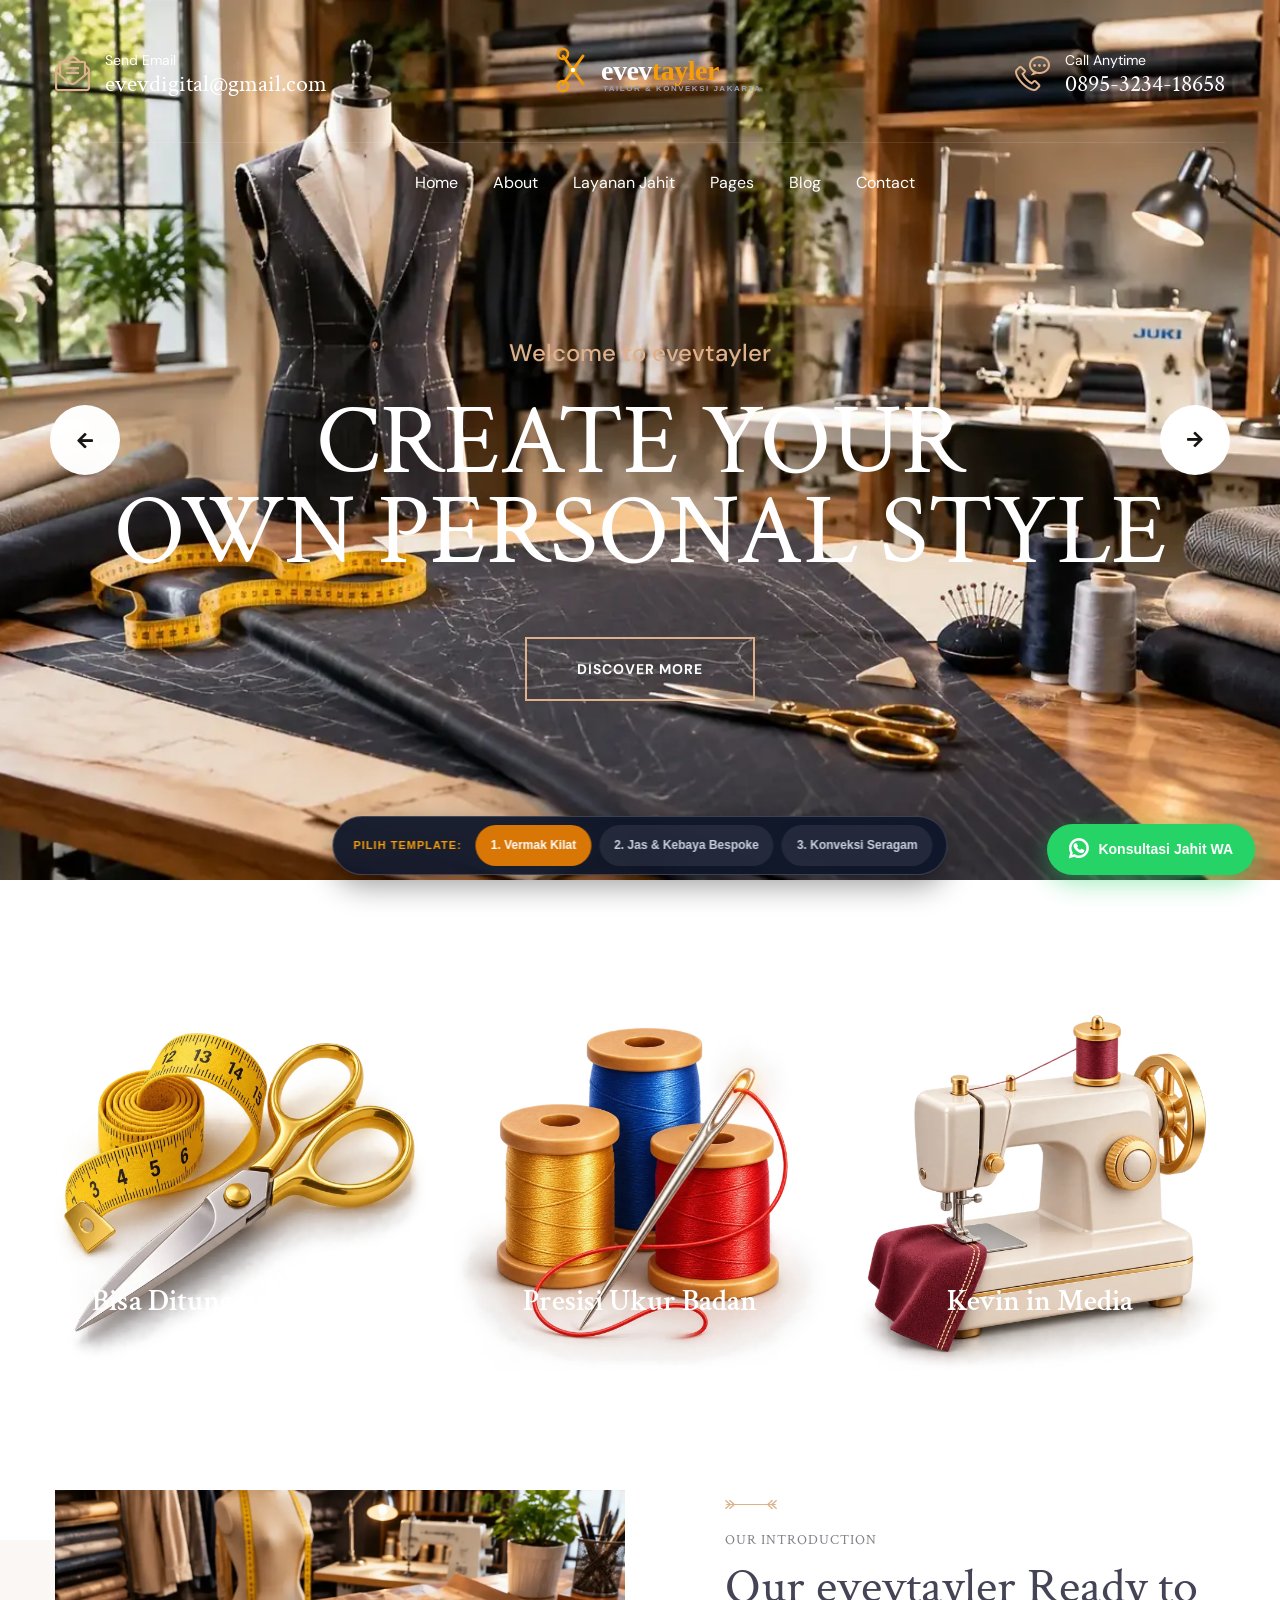
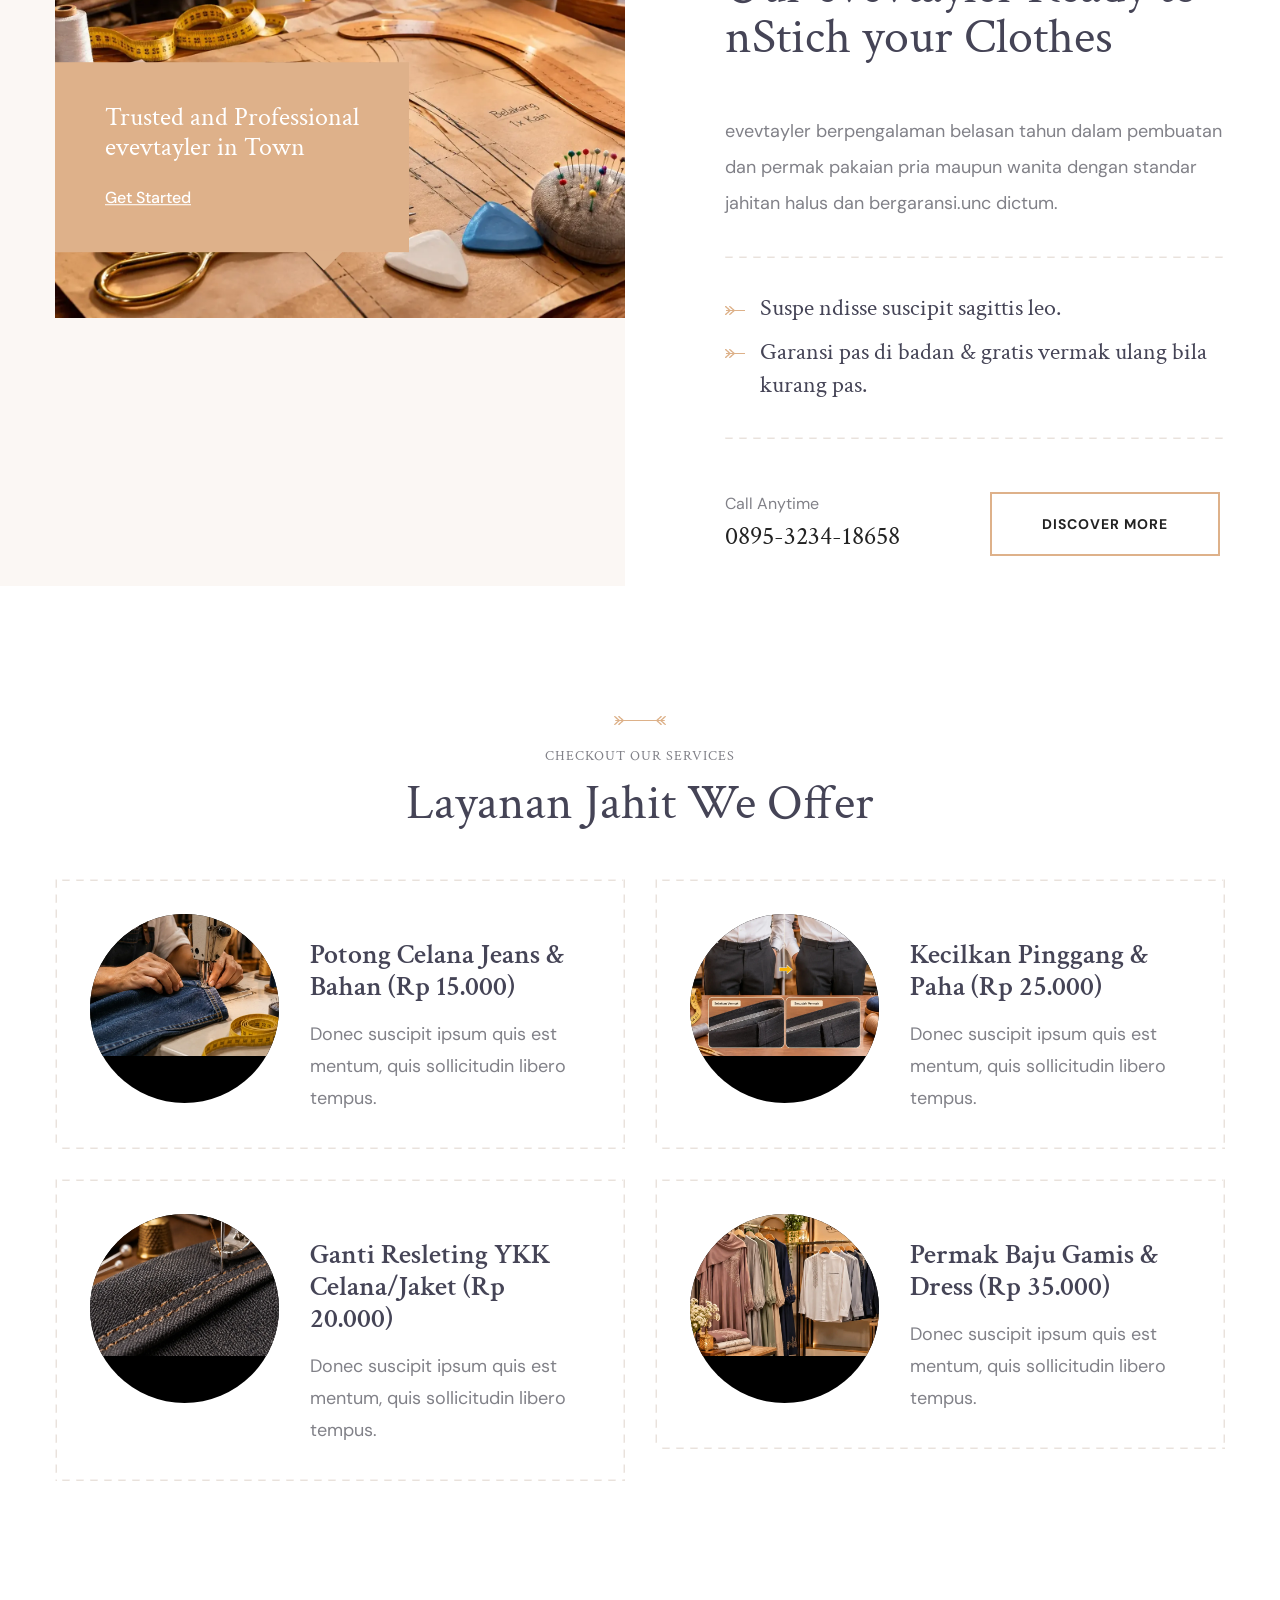
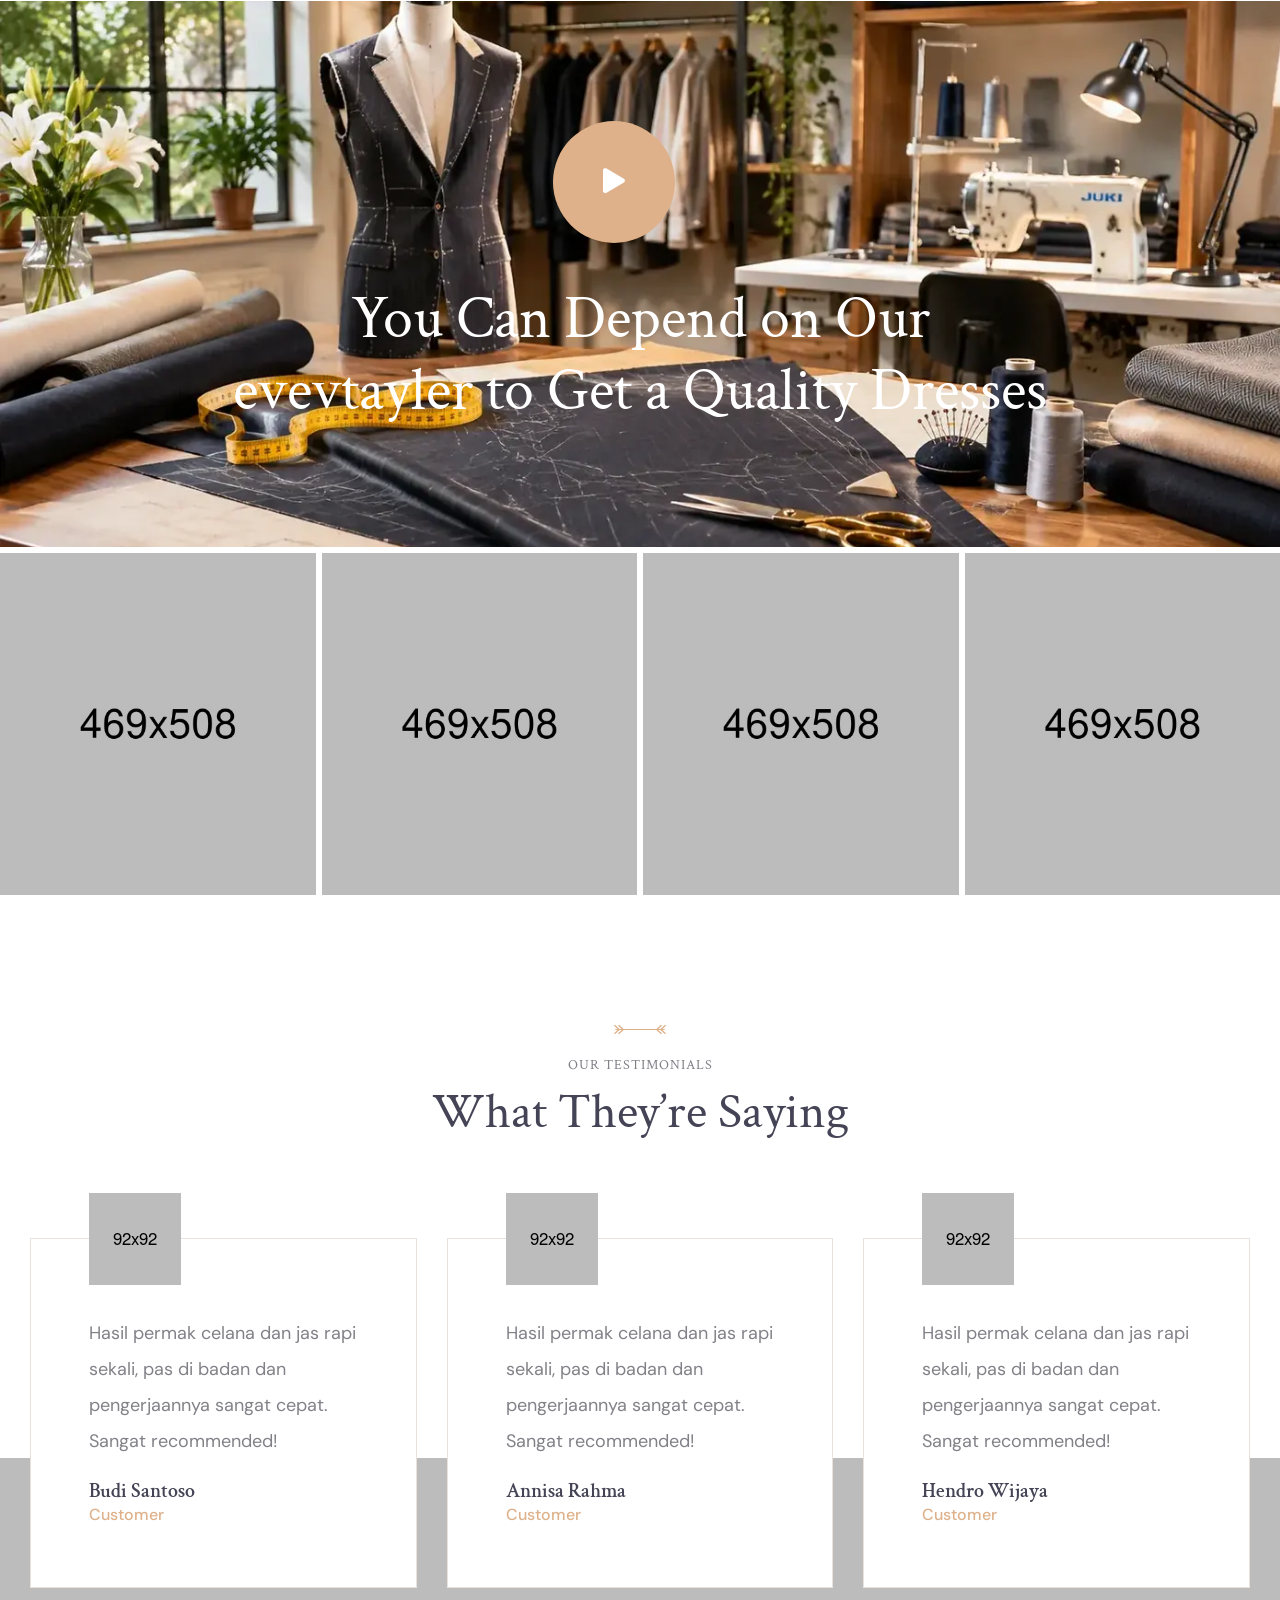
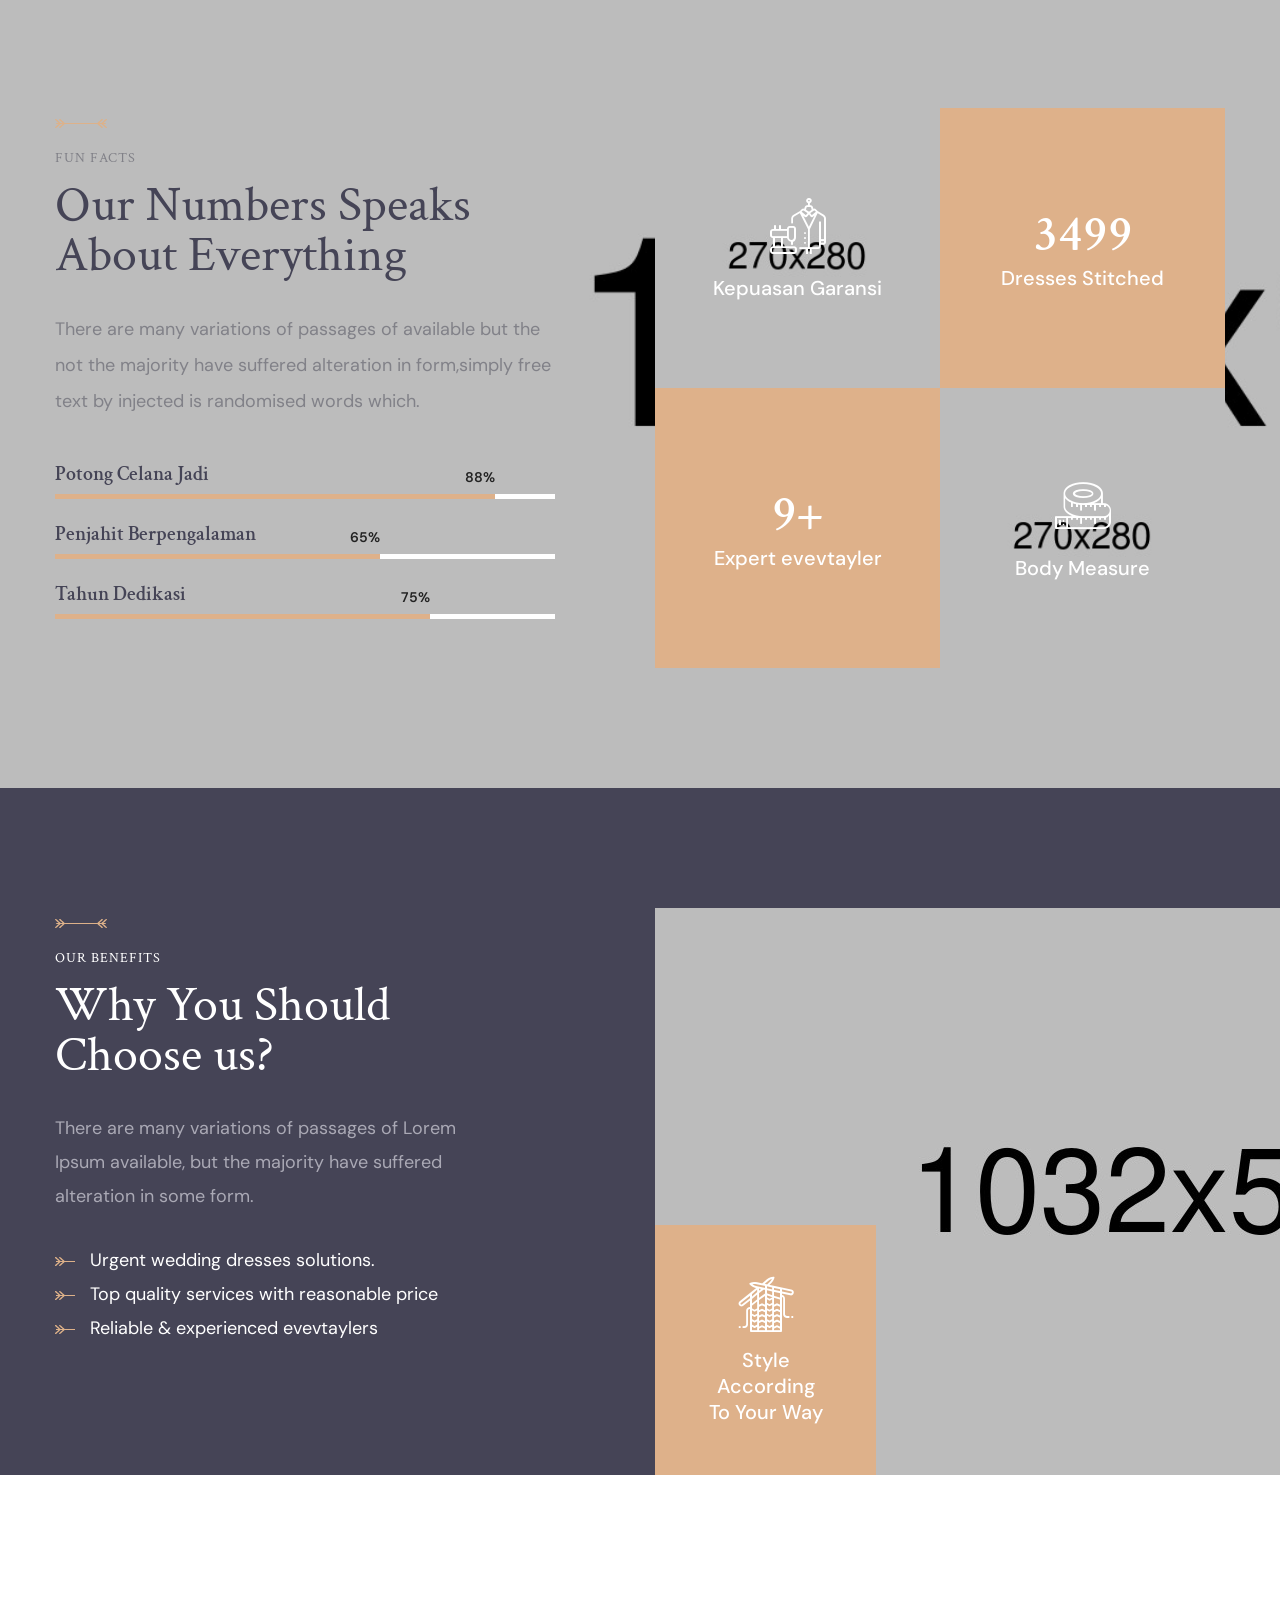
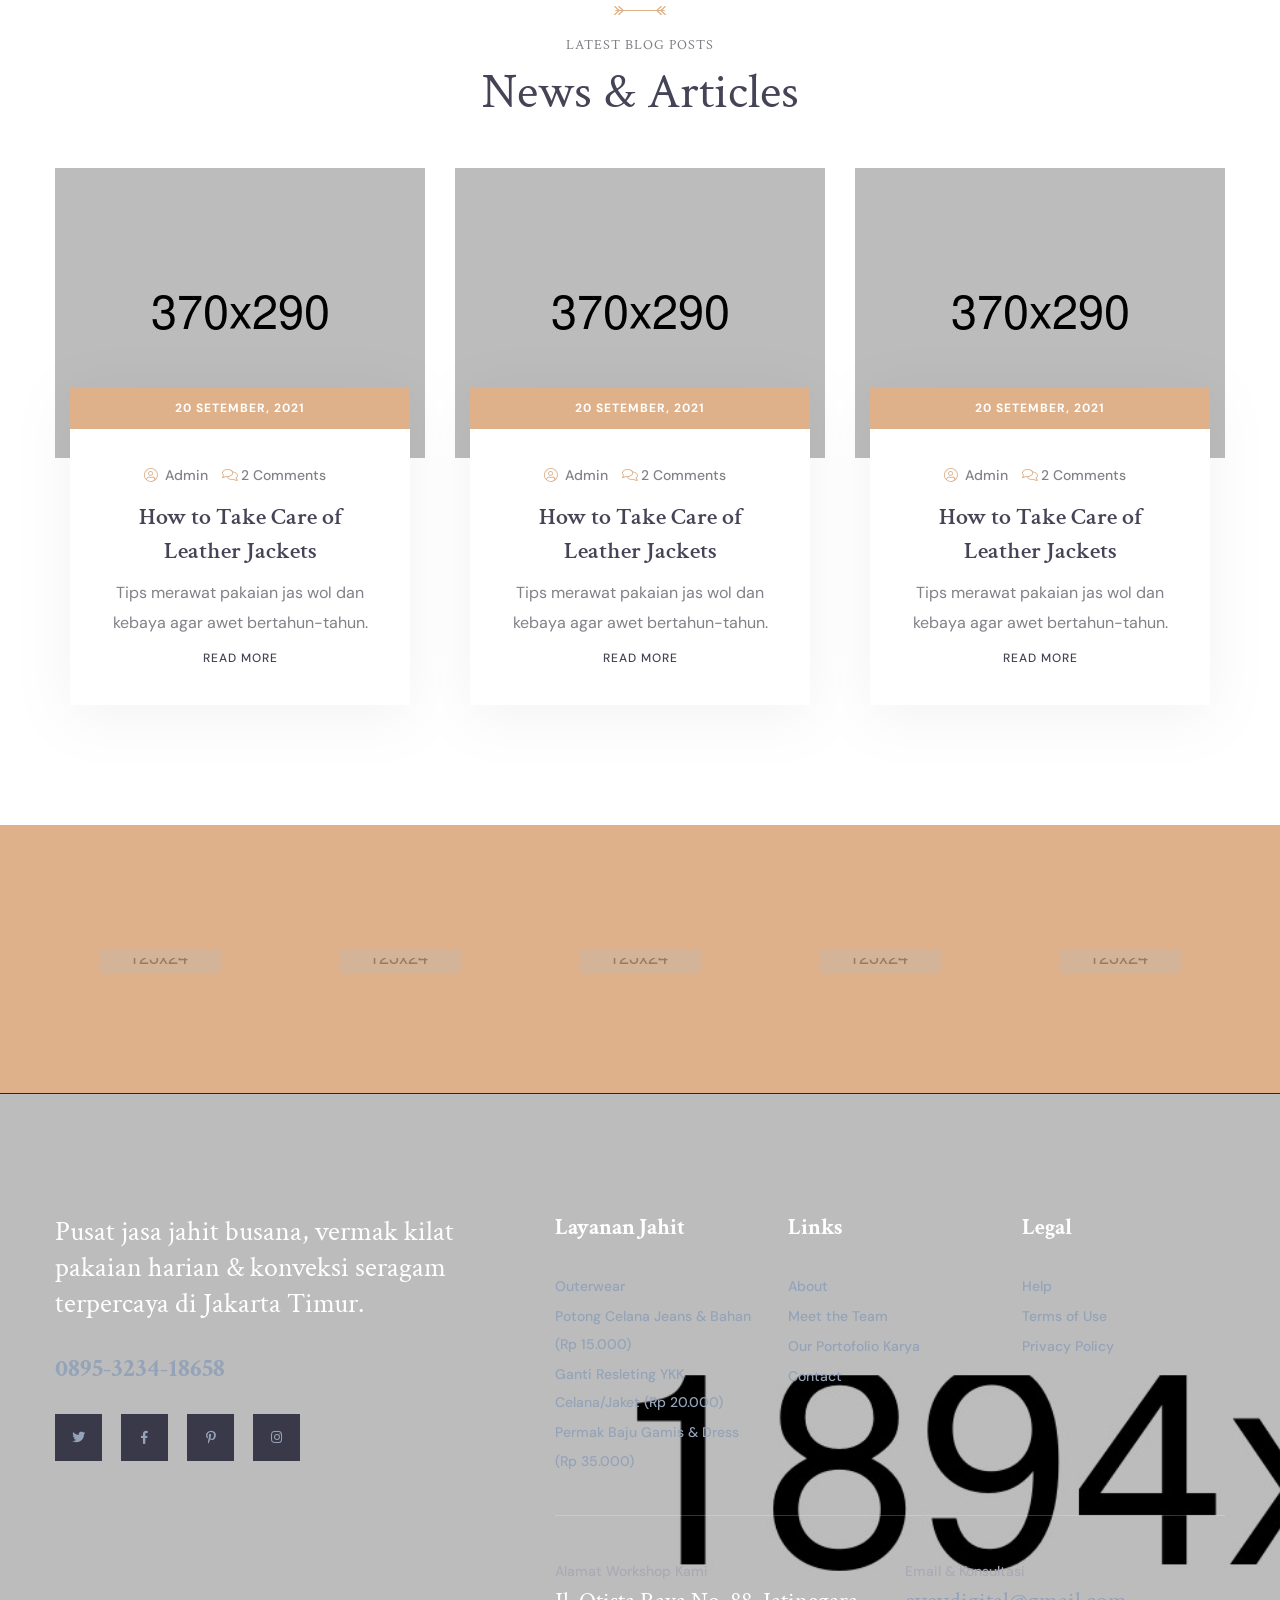
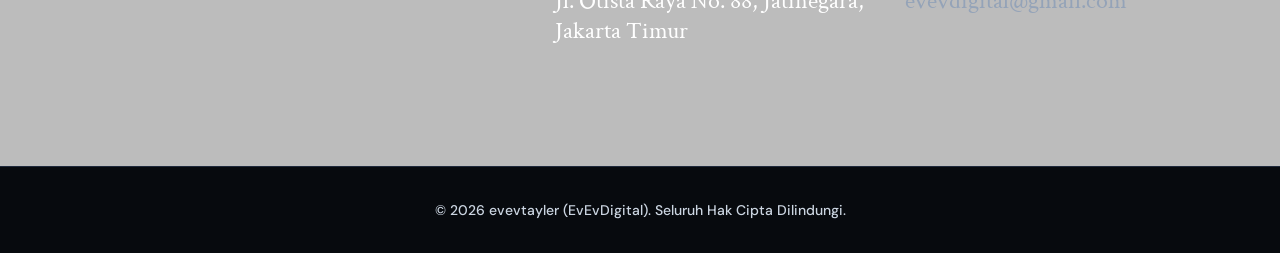
==== template-1.html @ 63c4ca79 "feat: inisialisasi repositori template UMKM Penjahit & Konveksi Busana (3 varian)" ====
<!DOCTYPE html>
<html lang="id">
<head>
<meta charset="utf-8">
<title>evevtayler - Jasa Vermak Pakaian Kilat 15-30 Menit &amp; Potong Celana Express Jakarta Timur</title>
<!-- Stylesheets -->
<link href="assets/css/bootstrap.css" rel="stylesheet">
<link href="assets/css/style.css" rel="stylesheet">
<!-- Responsive File -->
<link href="assets/css/responsive.css" rel="stylesheet">
<!-- Color File -->
<link href="assets/css/color.css" rel="stylesheet">

<link rel="preconnect" href="https://fonts.googleapis.com">
<link rel="preconnect" href="https://fonts.gstatic.com" crossorigin>
<link rel="preconnect" href="https://fonts.googleapis.com">
<link rel="preconnect" href="https://fonts.gstatic.com" crossorigin>
<link href="https://fonts.googleapis.com/css2?family=Crimson+Text:wght@400;600;700&family=DM+Sans:wght@400;500;700&display=swap" rel="stylesheet">

<link rel="shortcut icon" href="assets/images/favicon.png" type="image/x-icon">
<link rel="icon" href="assets/images/favicon.png" type="image/x-icon">

<!-- Responsive -->
<meta http-equiv="X-UA-Compatible" content="IE=edge">
<meta name="viewport" content="width=device-width, initial-scale=1.0, maximum-scale=1.0, user-scalable=0">
<!--[if lt IE 9]><script src="https://cdnjs.cloudflare.com/ajax/libs/html5shiv/3.7.3/html5shiv.js"></script><![endif]-->

    <link rel="stylesheet" href="assets/css/theme-toggle.css">
</head>

<body>

<div class="page-wrapper">

    <!-- Main Header -->
    <header class="main-header header-style-two">

        <!-- Header Top -->
        <div class="header-top-two">
            <div class="auto-container">
                <div class="inner-container">
                    <div class="left-column">
                        <div class="header-top-two_contact-info">
                            <div class="header-top-two_contact-info-icon"><i class="fal fa-envelope-open-text"></i></div>
                            <div class="header-top-two_mail-title">Send Email</div>
                            <div class="header-top-two-mail"><a href="mailto:evevdigital@gmail.com">evevdigital@gmail.com</a></div>
                        </div>
                    </div>
                    <div class="middle-column">
                        <!--Logo-->
                        <div class="logo-box">
                            <div class="logo"><a href="index.html"><img src="assets/images/logo-light.svg" alt=""></a></div>
                        </div>
                    </div>
                    <div class="right-column">
                        <div class="header-top-two_contact-info">
                            <div class="header-top-two_contact-info-icon"><i class="flaticon-phone-call"></i></div>
                            <div class="header-top-two_phone-title">Call Anytime</div>
                            <div class="header-top-two-phone"><a href="tel:0895323418658">0895-3234-18658</a></div>
                        </div>
                    </div>
                </div>
            </div>
        </div>

        <!-- Header Upper -->
        <div class="header-upper">
            <div class="auto-container">
                <div class="inner-container">
                    <!--Logo-->
                    <div class="logo-box d-none">
                        <div class="logo"><a href="index.html"><img src="assets/images/logo-light.svg" alt=""></a></div>
                    </div>
                    <!--Nav Box-->
                    <div class="nav-outer">
                        <!--Mobile Navigation Toggler-->
                        <div class="mobile-nav-toggler"><img src="assets/images/icons/icon-bar-2.png" alt=""></div>

                        <!-- Main Menu -->
                        <nav class="main-menu navbar-expand-md navbar-light">
                            <div class="collapse navbar-collapse show clearfix" id="navbarSupportedContent">
                                <ul class="navigation">
                                    <li class="dropdown"><a href="index.html">Home</a>
                                        <ul>
                                            <li><a href="index.html">Home Page 01</a></li>
                                            <li><a href="index.html">Home Page 02</a></li>
                                        </ul>
                                    </li>
                                    <li><a href="#tentang">About</a></li>                                       
                                    <li class="dropdown"><a href="#">Layanan Jahit</a>
                                        <ul>
                                            <li><a href="#layanan">Our Layanan Jahit</a>
                                            </li>
                                            <li><a href="#layanan">Outerwear</a></li>
                                            <li><a href="#layanan">Potong Celana Jeans &amp; Bahan (Rp 15.000)</a></li>
                                            <li><a href="#layanan">Ganti Resleting YKK Celana/Jaket (Rp 20.000)</a></li>
                                            <li><a href="#layanan">Permak Baju Gamis &amp; Dress (Rp 35.000)</a></li>
                                            <li><a href="#layanan">Kecilkan Pinggang &amp; Paha (Rp 25.000)</a></li>
                                            <li><a href="#layanan">Accessories</a></li>
                                        </ul>
                                    </li>
                                    <li class="dropdown"><a href="#">Pages</a>
                                        <ul>
                                            <li><a href="#tentang">evevtayler</a></li>
                                            <li><a href="#galeri">Portofolio Karya</a></li>
                                            <li><a href="#tentang">FAQ</a></li>
                                            <li><a href="#">404 Page</a></li>
                                        </ul>
                                    </li>
                                    <li class="dropdown"><a href="#">Blog</a>
                                        <ul>
                                            <li><a href="#blog">Blog </a></li>
                                            <li><a href="#blog">Blog Details</a></li>
                                        </ul>
                                    </li>
                                    <li><a href="#kontak">Contact</a></li>
                                </ul>
                            </div>
                        </nav>
                    </div>
                </div>
            </div>
        </div>
        <!--End Header Upper-->

        <!-- Sticky Header  -->
        <div class="sticky-header">
            <div class="header-upper">
                <div class="auto-container">
                    <div class="inner-container">
                        <!--Logo-->
                        <div class="logo-box">
                            <div class="logo"><a href="index.html"><img src="assets/images/logo-light.svg" alt=""></a></div>
                        </div>
                        <div class="right-column">
                            <!--Nav Box-->
                            <div class="nav-outer">
                                <!--Mobile Navigation Toggler-->
                                <div class="mobile-nav-toggler"><img src="assets/images/icons/icon-bar.png" alt=""></div>
    
                                <!-- Main Menu -->
                                <nav class="main-menu navbar-expand-md navbar-light">
                                </nav>
                            </div>
                        </div>                        
                    </div>
                </div>
            </div>
        </div><!-- End Sticky Menu -->

        <!-- Mobile Menu  -->
        <div class="mobile-menu">
            <div class="menu-backdrop"></div>
            <div class="close-btn"><i class="icon fal fa-times"></i></div>
            
            <nav class="menu-box">
                <div class="nav-logo"><a href="index.html"><img src="assets/images/logo-light.svg" alt="" title=""></a></div>
                <div class="menu-outer"><!--Here Menu Will Come Automatically Via Javascript / Same Menu as in Header--></div>
				<!--Social Links-->
				<div class="social-links">
					<ul class="clearfix">
						<li><a href="#"><span class="fab fa-twitter"></span></a></li>
						<li><a href="#"><span class="fab fa-facebook-square"></span></a></li>
						<li><a href="#"><span class="fab fa-pinterest-p"></span></a></li>
						<li><a href="#"><span class="fab fa-instagram"></span></a></li>
						<li><a href="#"><span class="fab fa-youtube"></span></a></li>
					</ul>
                </div>
            </nav>
        </div><!-- End Mobile Menu -->

        <div class="nav-overlay">
            <div class="cursor"></div>
            <div class="cursor-follower"></div>
        </div>
    </header>
    <!-- End Main Header -->

    <!--Search Popup-->
    <div id="search-popup" class="search-popup">
        <div class="close-search theme-btn"><i class="fal fa-times"></i></div>
        <div class="popup-inner">
            <div class="overlay-layer"></div>
            <div class="search-form">
                <form action="#" onsubmit="event.preventDefault();">
                    <div class="form-group">
                        <fieldset>
                            <input type="search" class="form-control" name="search-input" value="" placeholder="Search Here" required >
                            <input type="submit" value="Search Now!" class="theme-btn">
                        </fieldset>
                    </div>
                </form>
            </div>
        </div>
    </div>

    <!-- Bnner Section -->
    <section class="banner-section style-two">
        <div class="swiper-container banner-slider">
            <div class="swiper-wrapper">
                <!-- Slide Item -->
                <div class="swiper-slide" style="background-image: url(assets/images/evevtayler/hero_workshop_tailor.webp);">
                    <div class="content-outer">
                        <div class="content-box text-center justify-content-center">
                            <div class="inner">
                                <h4>Welcome to evevtayler</h4>
                                <h1>Create your <br> own Personal Style</h1>
                                <div class="link-box">
                                    <a href="#layanan" class="theme-btn btn-style-one"><span>discover more</span></a>
                                </div>
                            </div>
                        </div>
                    </div>
                </div>
                <!-- Slide Item -->
                <div class="swiper-slide" style="background-image: url(assets/images/evevtayler/portfolio_hasil_vermak_rapi.webp);">
                    <div class="content-outer">
                        <div class="content-box text-center justify-content-center">
                            <div class="inner">
                                <h4>Welcome to evevtayler</h4>
                                <h1>our Personal <br>  Quality evevtayler</h1>
                                <div class="link-box">
                                    <a href="#layanan" class="theme-btn btn-style-one"><span>discover more</span></a>
                                </div>
                            </div>       
                        </div>
                    </div>
                </div>
            </div>
        </div>
        <div class="banner-slider-nav">
            <div class="banner-slider-control banner-slider-button-prev"><span><i class="fas fa-arrow-right"></i></span></div>
            <div class="banner-slider-control banner-slider-button-next"><span><i class="fas fa-arrow-right"></i></span> </div>
        </div>
    </section>
    <!-- End Bnner Section -->

    <!-- Features section -->
    <section class="features-section">
        <div class="auto-container">
            <div class="row">
                <div class="col-lg-4">
                    <div class="feature-block">
                        <div class="feature-block_image"><img src="assets/images/evevtayler/icon_gunting_meteran.webp" alt=""></div>
                        <h4 class="feature-block_title">Bisa Ditunggu Langsung</h4>
                        <div class="feature-block_hover-content">
                            <h4 class="feature-block_title">Bisa Ditunggu Langsung</h4>
                            <div class="feature-block_text">Jahitan rapi, presisi &amp; standar tailor profesional</div>
                        </div>
                    </div>
                </div>
                <div class="col-lg-4">
                    <div class="feature-block">
                        <div class="feature-block_image"><img src="assets/images/evevtayler/icon_jarum_benang.webp" alt=""></div>
                        <h4 class="feature-block_title">Presisi Ukur Badan</h4>
                        <div class="feature-block_hover-content">
                            <h4 class="feature-block_title">Presisi Ukur Badan</h4>
                            <div class="feature-block_text">Jahitan rapi, presisi &amp; standar tailor profesional</div>
                        </div>
                    </div>
                </div>
                <div class="col-lg-4">
                    <div class="feature-block">
                        <div class="feature-block_image"><img src="assets/images/evevtayler/icon_mesin_jahit.webp" alt=""></div>
                        <h4 class="feature-block_title">Kevin in Media</h4>
                        <div class="feature-block_hover-content">
                            <h4 class="feature-block_title">Kevin in Media</h4>
                            <div class="feature-block_text">Jahitan rapi, presisi &amp; standar tailor profesional</div>
                        </div>
                    </div>
                </div>
           </div>
        </div>
    </section>

    <!-- Introduction -->
    <section id="tentang" class="introduction-section">
        <div class="auto-container">
            <div class="row">
                <div class="col-lg-6">
                    <div class="introduction-block_image">
                        <div class="img_hover_3">
                            <img src="assets/images/evevtayler/portfolio_meja_pola_desain.webp" alt="">
                        </div>
                        <div class="introduction-block_content" data-parallax='{"y": 30}'>
                            <div class="introduction-block_text-two">Trusted and Professional <br> evevtayler in Town</div>
                            <a class="introduction-block_link-btn-two" href="#tentang">Get Started</a>
                        </div>
                    </div>
                </div>
                <div class="col-lg-6">
                    <div class="introduction-block">
                        <div class="sec-title-dec"><img src="assets//images/shape/shape-1.png" alt=""></div>
                        <div class="sub-title">Our Introduction </div>
                        <div class="sec-title">Our evevtayler Ready to <br> nStich your Clothes</div>
                        <div class="introduction-block_text">evevtayler berpengalaman belasan tahun dalam pembuatan dan permak pakaian pria maupun wanita dengan standar jahitan halus dan bergaransi.unc dictum.</div>
                        <ul class="introduction-block_list">
                            <li><i class="icon"><img src="assets/images/shape/shape-2.png" alt=""></i>Suspe ndisse suscipit sagittis leo.</li>
                            <li><i class="icon"><img src="assets/images/shape/shape-2.png" alt=""></i>Garansi pas di badan &amp; gratis vermak ulang bila kurang pas.</li>
                        </ul>
                        <div class="row">
                            <div class="col-md-6">
                                <div class="introduction-block_contact-info">
                                    <div class="introduction-block_phone-title">Call Anytime</div>
                                    <div class="introduction-block-phone"><a href="tel:0895323418658">0895-3234-18658</a></div>
                                </div>
                            </div>
                            <div class="col-md-6">
                                <div class="introduction-block_link-btn"><a href="#tentang" class="theme-btn btn-style-one">discover more</a></div>
                            </div>
                        </div>
                    </div>
                </div>
            </div>        
        </div>
    </section>

    <!-- Layanan Jahit Offer -->
    <section id="layanan" class="service-offer-section">
        <div class="auto-container">
            <div class="text-center">
                <div class="sec-title-dec"><img src="assets//images/shape/shape-1.png" alt=""></div>
                <div class="sub-title">Checkout our services</div>
                <div class="sec-title">Layanan Jahit We Offer</div>
            </div>
            <div class="row">
                <div class="col-lg-6">
                    <div class="service-block-three">
                        <div class="service-block-three_border_top"></div>
                        <div class="service-block-three_border_left"></div>
                        <div class="service-block-three_border_right"></div>
                        <div class="service-block-three_border_bottom"></div>
                        <div class="service-block-three_image img_hover_2"><img src="assets/images/evevtayler/service_vermak_express.webp" alt=""></div>
                        <h4 class="service-block-three_title">Potong Celana Jeans &amp; Bahan (Rp 15.000)</h4>
                        <div class="service-block-three_text">Donec suscipit ipsum quis est mentum, quis sollicitudin libero tempus.</div>
                    </div>
                </div>
                <div class="col-lg-6">
                    <div class="service-block-three">
                        <div class="service-block-three_border_top"></div>
                        <div class="service-block-three_border_left"></div>
                        <div class="service-block-three_border_right"></div>
                        <div class="service-block-three_border_bottom"></div>
                        <div class="service-block-three_image img_hover_2"><img src="assets/images/evevtayler/portfolio_hasil_vermak_rapi.webp" alt=""></div>
                        <h4 class="service-block-three_title">Kecilkan Pinggang &amp; Paha (Rp 25.000)</h4>
                        <div class="service-block-three_text">Donec suscipit ipsum quis est mentum, quis sollicitudin libero tempus.</div>
                    </div>
                </div>
                <div class="col-lg-6">
                    <div class="service-block-three">
                        <div class="service-block-three_border_top"></div>
                        <div class="service-block-three_border_left"></div>
                        <div class="service-block-three_border_right"></div>
                        <div class="service-block-three_border_bottom"></div>
                        <div class="service-block-three_image img_hover_2"><img src="assets/images/evevtayler/portfolio_detail_jahitan.webp" alt=""></div>
                        <h4 class="service-block-three_title">Ganti Resleting YKK Celana/Jaket (Rp 20.000)</h4>
                        <div class="service-block-three_text">Donec suscipit ipsum quis est mentum, quis sollicitudin libero tempus.</div>
                    </div>
                </div>
                <div class="col-lg-6">
                    <div class="service-block-three">
                        <div class="service-block-three_border_top"></div>
                        <div class="service-block-three_border_left"></div>
                        <div class="service-block-three_border_right"></div>
                        <div class="service-block-three_border_bottom"></div>
                        <div class="service-block-three_image img_hover_2"><img src="assets/images/evevtayler/service_baju_muslim_gamis.webp" alt=""></div>
                        <h4 class="service-block-three_title">Permak Baju Gamis &amp; Dress (Rp 35.000)</h4>
                        <div class="service-block-three_text">Donec suscipit ipsum quis est mentum, quis sollicitudin libero tempus.</div>
                    </div>
                </div>
            </div>
        </div>
    </section>

    <!-- Video -->
    <section class="video-section">
        <div class="video-section_bg" data-parallax='{"y": 30}' style="background-image: url(assets/images/evevtayler/hero_workshop_tailor.webp)"></div>
        <div class="auto-container">
            <div class="row">
                <div class="video-btn"><a href="https://www.youtube.com/watch?v=nfP5N9Yc72A&amp;t=28s" class="overlay-link play-now ripple" data-fancybox="gallery" data-caption=""><i class="fas fa-play"></i></a></div>
                <h4 class="video-block_title">You Can Depend on Our <br> evevtayler to Get a Quality Dresses</h4>
            </div>
        </div>
    </section>

    <!-- Portofolio Karya -->
    <section id="galeri" class="gallery-section">
        <div class="auto-continer">
            <div class="row row-3">
                <div class="col-lg-3 col-md-6">
                    <div class="gallery-block gallery-overlay">
                        <div class="gallery-block_image"><img src="assets/images/resource/image-17.jpg" alt=""></div>
                        <div class="overlay-box">
                            <div class="overlay-inner">
                                <div class="content">
                                    <a href="assets/images/resource/image-17.jpg" class="lightbox-image link" data-fancybox="gallery"><span class="icon fal fa-plus"></span></a>
                                </div>
                            </div>
                        </div>
                    </div>
                </div>
                <div class="col-lg-3 col-md-6">
                    <div class="gallery-block gallery-overlay">
                        <div class="gallery-block_image"><img src="assets/images/resource/image-18.jpg" alt=""></div>
                        <div class="overlay-box">
                            <div class="overlay-inner">
                                <div class="content">
                                    <a href="assets/images/resource/image-18.jpg" class="lightbox-image link" data-fancybox="gallery"><span class="icon fal fa-plus"></span></a>
                                </div>
                            </div>
                        </div>
                    </div>
                </div>
                <div class="col-lg-3 col-md-6">
                    <div class="gallery-block gallery-overlay">
                        <div class="gallery-block_image"><img src="assets/images/resource/image-19.jpg" alt=""></div>
                        <div class="overlay-box">
                            <div class="overlay-inner">
                                <div class="content">
                                    <a href="assets/images/resource/image-19.jpg" class="lightbox-image link" data-fancybox="gallery"><span class="icon fal fa-plus"></span></a>
                                </div>
                            </div>
                        </div>
                    </div>
                </div>
                <div class="col-lg-3 col-md-6">
                    <div class="gallery-block gallery-overlay">
                        <div class="gallery-block_image"><img src="assets/images/resource/image-20.jpg" alt=""></div>
                        <div class="overlay-box">
                            <div class="overlay-inner">
                                <div class="content">
                                    <a href="assets/images/resource/image-20.jpg" class="lightbox-image link" data-fancybox="gallery"><span class="icon fal fa-plus"></span></a>
                                </div>
                            </div>
                        </div>
                    </div>
                </div>
            </div>
        </div>
    </section>

    <!-- Our testimonials -->
    <section class="our-testimonials-section-two">
        <div class="auto-container">
            <div class="text-center">
                <div class="sec-title-dec"><img src="assets//images/shape/shape-1.png" alt=""></div>
                <div class="sub-title">Our testimonials </div>
                <div class="sec-title">What They’re Saying</div>
            </div>
            <div class="theme_carousel owl-theme owl-carousel owl-style-one" data-options='{"loop": true, "center": false, "margin": 0, "autoheight":true, "lazyload":true, "nav": true, "dots": true, "autoplay": true, "autoplayTimeout": 6000, "smartSpeed": 1000, "responsive":{ "0" :{ "items": "1" }, "480" :{ "items" : "1" }, "600" :{ "items" : "2" }, "768" :{ "items" : "2" } , "992":{ "items" : "3" }, "1200":{ "items" : "3" }}}'>
                <div class="testimonial-block-two">
                    <div class="testimonial-block-two_image"><img src="assets/images/resource/image-6.png" alt=""></div>
                    <div class="testimonial-block-two_text">Hasil permak celana dan jas rapi sekali, pas di badan dan pengerjaannya sangat cepat. Sangat recommended!</div>
                    <div class="testimonial-block-two_name">Budi Santoso</div>
                   <div class="testimonial-block-two_dasignation">Customer</div>
                </div>

                <div class="testimonial-block-two">
                    <div class="testimonial-block-two_image"><img src="assets/images/resource/image-7.png" alt=""></div>
                    <div class="testimonial-block-two_text">Hasil permak celana dan jas rapi sekali, pas di badan dan pengerjaannya sangat cepat. Sangat recommended!</div>
                    <div class="testimonial-block-two_name">Annisa Rahma</div>
                   <div class="testimonial-block-two_dasignation">Customer</div>
                </div>

                <div class="testimonial-block-two">
                    <div class="testimonial-block-two_image"><img src="assets/images/resource/image-8.png" alt=""></div>
                    <div class="testimonial-block-two_text">Hasil permak celana dan jas rapi sekali, pas di badan dan pengerjaannya sangat cepat. Sangat recommended!</div>
                    <div class="testimonial-block-two_name">Hendro Wijaya</div>
                   <div class="testimonial-block-two_dasignation">Customer</div>
                </div>
            </div>
        </div>
    </section>

    <!-- Fun facts -->
    <section class="fun-facts-section-two">
        <div class="fun-facts-section-two-bg" data-parallax='{"y": 30}' style="background-image: url(assets/images/background/bg-4.jpg);"></div>
        <div class="auto-container">
            <div class="row">
                <div class="col-lg-6">
                    <div class="sec-title-dec"><img src="assets//images/shape/shape-1.png" alt=""></div>
                    <div class="sub-title">Fun facts</div>
                    <div class="sec-title mb-30">Our Numbers Speaks <br> About Everything</div>
                    <div class="fun-facts-section-two_description">There are many variations of passages of available but the not the majority have suffered alteration in form,simply free text by injected is randomised words which. </div>

                    <div class="progress-levels mb-30">
                        <!--Skill Box-->
                        <div class="progress-box wow fadeIn" data-wow-delay="100ms" data-wow-duration="1500ms">
                            <h5>Potong Celana Jadi</h5>
                            <div class="inner">
                                <div class="bar">
                                    <div class="bar-innner"><div class="bar-fill" data-percent="88"><div class="percent"></div></div></div>
                                </div>
                            </div>
                        </div>
                        <!--Skill Box-->
                        <div class="progress-box wow fadeIn" data-wow-delay="100ms" data-wow-duration="1500ms">
                            <h5>Penjahit Berpengalaman</h5>
                            <div class="inner">
                                <div class="bar">
                                    <div class="bar-innner"><div class="bar-fill" data-percent="65"><div class="percent"></div></div></div>
                                </div>
                            </div>
                        </div>
                        <!--Skill Box-->
                        <div class="progress-box wow fadeIn" data-wow-delay="100ms" data-wow-duration="1500ms">
                            <h5>Tahun Dedikasi</h5>
                            <div class="inner">
                                <div class="bar">
                                    <div class="bar-innner"><div class="bar-fill" data-percent="75"><div class="percent"></div></div></div>
                                </div>                                
                            </div>
                        </div>
                    </div>  
                </div>
                <div class="col-lg-6 mb-30">
                    <div class="row no-gutters">
                        <div class="col-md-6">
                            <div class="funfacts-block mb-0 wow fadeInUp" data-wow-delay="300ms" data-wow-duration="1500ms" style="background-image: url(assets/images/resource/image-6.jpg);">
                                <div class="content-middle">
                                    <div class="funfacts-block_icon"><i class="flaticon-suit"></i></div>
                                    <h4 class="funfacts-block_title">Kepuasan Garansi</h4>
                                </div>
                            </div>                            
                        </div>
                        <div class="col-md-6">
                            <div class="funfacts-block mb-0 wow fadeInDown" data-wow-delay="300ms" data-wow-duration="1500ms">
                                <div class="content-middle">
                                    <div class="count-outer count-box funfacts-block_number">
                                        <span class="count-text" data-speed="3000" data-stop="8800">0</span>
                                    </div>
                                    <h4 class="funfacts-block_title">Dresses Stitched</h4>
                                </div>
                            </div>
                        </div>
                        <div class="col-md-6 order-md-4">
                            <div class="funfacts-block mb-0 wow fadeInUp" data-wow-delay="300ms" data-wow-duration="1500ms" style="background-image: url(assets/images/resource/image-7.jpg);">
                                <div class="content-middle">
                                    <div class="funfacts-block_icon"><i class="flaticon-measuring"></i></div>
                                    <h4 class="funfacts-block_title">Body Measure</h4>
                                </div>
                            </div>                            
                        </div>
                        <div class="col-md-6">
                            <div class="funfacts-block mb-0 wow fadeInDown" data-wow-delay="300ms" data-wow-duration="1500ms">
                                <div class="content-middle">
                                    <div class="count-outer count-box funfacts-block_number">
                                        <span class="count-text" data-speed="3000" data-stop="24">0</span><span class="plus">+</span>
                                    </div>
                                    <h4 class="funfacts-block_title">Expert evevtayler</h4>
                                </div>
                            </div>
                        </div>
                    </div>
                </div>
            </div>
        </div>
    </section>

    <!-- Our Benefits -->
    <section class="benefits-section">
        <div class="auto-container">
            <div class="row">
                <div class="col-lg-6">
                    <div class="sec-title-dec"><img src="assets//images/shape/shape-1.png" alt=""></div>
                    <div class="sub-title light">Our Benefits</div>
                    <div class="sec-title light mb-30">Why You Should <br> Choose us?</div>
                    <div class="benefits-section_description">There are many variations of passages of Lorem <br> Ipsum available, but the majority have suffered <br> alteration in some form. </div>
                    <ul class="benefits-section_list">
                        <li><img src="assets/images/shape/shape-2.png" alt="">Urgent wedding dresses solutions.</li>
                        <li><img src="assets/images/shape/shape-2.png" alt="">Top quality services with reasonable price</li>
                        <li><img src="assets/images/shape/shape-2.png" alt="">Reliable & experienced evevtaylers</li>
                    </ul>
                </div>
               <div class="col-lg-6">
                   <div class="benefits-section_image">
                       <img src="assets/images/resource/image-24.jpg" alt="">
                       <div class="benefits-section_icon-box">
                           <div class="benefits-section_icon"><i class="flaticon-knitting"></i></div>
                           <div class="benefits-section_text">Style <br> According <br> To Your Way</div>
                       </div>
                    </div>
               </div>
            </div>
        </div>
    </section>

    <!-- News Section -->
    <section id="blog" class="news-section-two">
        <div class="auto-container">
            <div class="text-center">
                <div class="sec-title-dec"><img src="assets//images/shape/shape-1.png" alt=""></div>
                <div class="sub-title">Latest Blog Posts</div>
                <h2 class="sec-title">News & Articles</h2>
            </div>
            <div class="row">
                <div class="col-lg-4 col-md-6 news-block-one">
                    <div class="news-block-one_inner-box">
                        <div class="news-block-one_image image-100 img_hover_3"><img src="assets/images/resource/news-1.jpg" alt=""></div>
                        <div class="news-block-one_lower-content">
                            <div class="news-block-one_date">20 Setember, 2021</div>
                            <div class="news-block-one_box">
                                <div class="news-block-one_post-meta"> <i class="fal fa-user-circle"></i> <span>Admin</span> <i class="fal fa-comments"></i><span>2 Comments</span> </div>
                                <h4 class="news-block-one_title"><a href="#blog">How to Take Care of <br> Leather Jackets</a></h4>
                                <div class="news-block-one_text">Tips merawat pakaian jas wol dan kebaya agar awet bertahun-tahun.</div>
                                <div class="button-link"><a href="#blog" class="news-block-one_read_more_link">Read More</a></div>
                            </div>
                        </div>
                    </div>
                </div>   
                <div class="col-lg-4 col-md-6 news-block-one">
                    <div class="news-block-one_inner-box">
                        <div class="news-block-one_image image-100 img_hover_3"><img src="assets/images/resource/news-2.jpg" alt=""></div>
                        <div class="news-block-one_lower-content">
                            <div class="news-block-one_date">20 Setember, 2021</div>
                            <div class="news-block-one_box">
                                <div class="news-block-one_post-meta"> <i class="fal fa-user-circle"></i> <span>Admin</span> <i class="fal fa-comments"></i><span>2 Comments</span> </div>
                                <h4 class="news-block-one_title"><a href="#blog">How to Take Care of <br> Leather Jackets</a></h4>
                                <div class="news-block-one_text">Tips merawat pakaian jas wol dan kebaya agar awet bertahun-tahun.</div>
                                <div class="button-link"><a href="#blog" class="news-block-one_read_more_link">Read More</a></div>
                            </div>
                        </div>
                    </div>
                </div> 
                <div class="col-lg-4 col-md-6 news-block-one">
                    <div class="news-block-one_inner-box">
                        <div class="news-block-one_image image-100 img_hover_3"><img src="assets/images/resource/news-3.jpg" alt=""></div>
                        <div class="news-block-one_lower-content">
                            <div class="news-block-one_date">20 Setember, 2021</div>
                            <div class="news-block-one_box">
                                <div class="news-block-one_post-meta"> <i class="fal fa-user-circle"></i> <span>Admin</span> <i class="fal fa-comments"></i><span>2 Comments</span> </div>
                                <h4 class="news-block-one_title"><a href="#blog">How to Take Care of <br> Leather Jackets</a></h4>
                                <div class="news-block-one_text">Tips merawat pakaian jas wol dan kebaya agar awet bertahun-tahun.</div>
                                <div class="button-link"><a href="#blog" class="news-block-one_read_more_link">Read More</a></div>                                        
                            </div>
                        </div>
                    </div>
                </div>
            </div>
        </div>
    </section>

    <!-- Client Logo -->
    <section class="client-logo style-two">
        <div class="auto-container">
            <div class="theme_carousel owl-theme owl-carousel" data-options='{"loop": true, "center": false, "margin": 30, "autoheight":true, "lazyload":true, "nav": true, "dots": true, "autoplay": true, "autoplayTimeout": 6000, "smartSpeed": 1000, "responsive":{ "0" :{ "items": "1" }, "480" :{ "items" : "1" }, "600" :{ "items" : "2" }, "768" :{ "items" : "3" } , "992":{ "items" : "4" }, "1200":{ "items" : "5" }}}'>
                <div class="column">
                    <div class="image"><img src="assets/images/client-logo/client-logo-2.png" alt=""></div>
                </div>
                <div class="column">
                    <div class="image"><img src="assets/images/client-logo/client-logo-2.png" alt=""></div>
                </div>
                <div class="column">
                    <div class="image"><img src="assets/images/client-logo/client-logo-2.png" alt=""></div>
                </div>
                <div class="column">
                    <div class="image"><img src="assets/images/client-logo/client-logo-2.png" alt=""></div>
                </div>
                <div class="column">
                    <div class="image"><img src="assets/images/client-logo/client-logo-2.png" alt=""></div>
                </div>
            </div>
        </div>
    </section>
    
    <footer id="kontak" class="main-footer" style="background-image: url(assets/images/background/bg-6.jpg);">
        <div class="auto-container">
            <!--Widgets Section-->
            <div class="widgets-section">
                <div class="row">
                    
                    <!--Column-->
                    <div class="column col-lg-5 col-md-12">
                        <div class="widget about-widget">
                            <div class="about-widget_text">
                                Pusat jasa jahit busana, vermak kilat pakaian harian &amp; konveksi seragam terpercaya di Jakarta Timur.
                            </div>
                            <div class="about-widget_phone"><a href="tel:0895323418658">0895-3234-18658</a></div>
                            <ul class="about-widget_social-links">
                                <li><a href="#"><i class="fab fa-twitter"></i></a></li>
                                <li><a href="#"><i class="fab fa-facebook-f"></i></a></li>
                                <li><a href="#"><i class="fab fa-pinterest-p"></i></a></li>
                                <li><a href="#"><i class="fab fa-instagram"></i></a></li>
                            </ul>
                        </div>
                    </div>

                    <!--Column-->
                    <div class="column col-lg-7 col-md-12">
                        <div class="row">
                            <div class="col-md-4">
                                <div class="widget links-widget">
                                    <h4 class="widget-title">Layanan Jahit</h4>
                                    <div class="widget-content">
                                        <ul>
                                            <li><a href="#layanan">Outerwear</a></li>
                                            <li><a href="#layanan">Potong Celana Jeans &amp; Bahan (Rp 15.000)</a></li>
                                            <li><a href="#layanan">Ganti Resleting YKK Celana/Jaket (Rp 20.000)</a></li>
                                            <li><a href="#layanan">Permak Baju Gamis &amp; Dress (Rp 35.000)</a></li>
                                        </ul>                                        
                                    </div>
                                </div>
                            </div>
                            <div class="col-md-4">
                                <div class="widget links-widget">
                                    <h4 class="widget-title">Links</h4>
                                    <div class="widget-content">
                                        <ul>
                                            <li><a href="#tentang">About</a></li>
                                            <li><a href="#tentang">Meet the Team</a></li>
                                            <li><a href="#galeri">Our Portofolio Karya</a></li>
                                            <li><a href="#kontak">Contact</a></li>
                                        </ul>                    
                                    </div>
                                </div>
                            </div>
                            <div class="col-md-4">
                                <div class="widget links-widget">
                                    <h4 class="widget-title">Legal</h4>
                                    <div class="widget-content">
                                        <ul>
                                            <li><a href="#tentang">Help</a></li>
                                            <li><a href="#tentang">Terms of Use</a></li>
                                            <li><a href="#tentang">Privacy Policy</a></li>
                                        </ul>                                        
                                    </div>
                                </div>
                            </div>
                        </div>
                        <div class="footer-border-bottom mb-40"></div>
                        <div class="row">
                            <div class="col-md-6">
                                <div class="contact-widget_address-title">Alamat Workshop Kami</div>
                                <div class="contact-widget_address mb-40"> Jl. Otista Raya No. 88, Jatinegara, Jakarta Timur</div>
                            </div>
                            <div class="col-md-6">
                                <div class="contact-widget_mail-title">Email &amp; Konsultasi</div>
                                <div class="contact-widget_mail mb-40"><a href="mailto:evevdigital@gmail.com">evevdigital@gmail.com</a></div>
                            </div>
                        </div>
                    </div>
                    
                </div>
            </div>
        </div>
        <!-- Footer Bottom -->
        <div class="footer-bottom">
            <div class="auto-container">
                <div class="copyright">&copy; 2026 evevtayler (EvEvDigital). Seluruh Hak Cipta Dilindungi.</div>
            </div>
        </div>
    </footer>
	
</div>
<!--End pagewrapper-->

<!--Scroll to top-->
<div class="scroll-to-top"><a href="#" class="back-to-top " data-wow-duration="1.0s " data-wow-delay="1.0s "><i class="fa fa-angle-up "></i></a></div>

<script src="assets/js/jquery.js"></script>
<script src="assets/js/popper.min.js"></script>
<script src="assets/js/bootstrap.min.js"></script>
<script src="assets/js/bootstrap-select.min.js"></script>
<script src="assets/js/jquery.fancybox.js"></script>
<script src="assets/js/isotope.js"></script>
<script src="assets/js/owl.js"></script>
<script src="assets/js/appear.js"></script>
<script src="assets/js/wow.js"></script>
<script src="assets/js/scrollbar.js"></script>
<script src="assets/js/TweenMax.min.js"></script>
<script src="assets/js/swiper.min.js"></script>
<script src="assets/js/jquery.ajaxchimp.min.js"></script>
<script src="assets/js/parallax-scroll.js"></script>

<script src="assets/js/script.js"></script>



    <script src="assets/js/profil-usaha.js"></script>
    <script src="assets/js/theme-toggle.js"></script>


<!-- Floating Template Switcher Bar -->
<div id="evev-template-switcher" style="position: fixed; bottom: 25px; left: 50%; transform: translateX(-50%); z-index: 99999; background: rgba(15, 23, 42, 0.95); backdrop-filter: blur(12px); padding: 8px 14px; border-radius: 50px; box-shadow: 0 10px 30px rgba(0,0,0,0.4); border: 1px solid rgba(255,255,255,0.18); display: flex; align-items: center; gap: 8px; font-family: 'Plus Jakarta Sans', sans-serif;">
    <span style="color: #F59E0B; font-size: 11px; font-weight: 800; text-transform: uppercase; letter-spacing: 1px; padding: 0 6px;">PILIH TEMPLATE:</span>
    <a href="template-1.html" class="switcher-pill active" style="padding: 7px 15px; border-radius: 30px; font-size: 12px; font-weight: 700; text-decoration: none; transition: all 0.2s ease; background: #D97706; color: #FFFFFF;">1. Vermak Kilat</a>
    <a href="template-2.html" class="switcher-pill " style="padding: 7px 15px; border-radius: 30px; font-size: 12px; font-weight: 700; text-decoration: none; transition: all 0.2s ease; background: rgba(255,255,255,0.08); color: #CBD5E1;">2. Jas &amp; Kebaya Bespoke</a>
    <a href="template-3.html" class="switcher-pill " style="padding: 7px 15px; border-radius: 30px; font-size: 12px; font-weight: 700; text-decoration: none; transition: all 0.2s ease; background: rgba(255,255,255,0.08); color: #CBD5E1;">3. Konveksi Seragam</a>
</div>


<!-- Floating WhatsApp Button -->
<a href="https://wa.me/62895323418658?text=Halo%20evevtayler,%20saya%20ingin%20konsultasi%20jahit%20atau%20vermak%20baju" target="_blank" rel="noopener noreferrer" style="position: fixed; bottom: 25px; right: 25px; z-index: 99999; background: #25D366; color: white; border-radius: 50px; padding: 12px 22px; display: flex; align-items: center; gap: 10px; font-weight: 700; font-size: 14px; text-decoration: none; box-shadow: 0 8px 25px rgba(37, 211, 102, 0.45); font-family: 'Plus Jakarta Sans', sans-serif; transition: transform 0.2s ease;" onmouseover="this.style.transform='scale(1.05)'" onmouseout="this.style.transform='scale(1)'">
    <i class="fab fa-whatsapp" style="font-size: 22px;"></i>
    <span>Konsultasi Jahit WA</span>
</a>

</body>
</html>
---- assets/css/style.css ----
/* Tayler HTML Template  */

/************ TABLE OF CONTENTS ***************
1. Fonts
2. Reset css
3. Global css
4. Header Section
5. Banner Section
6. About Section
7. Info section
8. Funfacts Section
9. Working Process
10. CTA Section
11. Testimonials Section
12. Brand Logo Section
13. Blog Section
14. Course Section
15. Projects Section
16. Course Package Section
17. CTA Section
18. Two Column Section
19. Team Section 
20. Pricing Section
21. Mission Section
22. History Section
23. Contact Form Section
24. Blog Page



/*** 

====================================================================
        Fonts
====================================================================

***/

@import url('fontawesome-all.css');
@import url('animate.css');
@import url('custom-animate.css');
@import url('flaticon.css');
/* @import url('stroke-gap.css'); */
/* @import url('pe-icon-7-stroke.css'); */
@import url('owl.css');
@import url('jquery-ui.css');
@import url('jquery.fancybox.min.css');
@import url('scrollbar.css');
@import url('hover.css'); 
@import url('botstrap-select.min.css');
@import url('swiper.min.css');
@import url('rtl.css');
@import url('elpath.css');



/*** 

====================================================================
    Reset
====================================================================

***/

* {
    margin: 0px;
    padding: 0px;
    border: none;
    outline: none;
    font-size: 100%;
    line-height: inherit;
}

/*** 

====================================================================
    Global Settings
====================================================================

***/

/* 

font-family: 'Crimson Text', serif;
font-family: 'DM Sans', sans-serif;

*/

body {
    font-size: 16px;
    color: #222;
    line-height: 1.7em;
    font-weight: 400;
    -webkit-font-smoothing: antialiased;
    background: rgb(255, 255, 255);
    font-family: 'DM Sans', sans-serif;
}

.page-wrapper {
    position: relative;
    width: 100%;
    min-width: 300px;
    z-index: 9;
    margin: 0px auto;
    overflow: hidden;
}

a {
    text-decoration: none;
    cursor: pointer;
}

a:hover,
a:focus,
a:visited {
    text-decoration: none !important;
    outline: none;
}

h1,
h2,
h3,
h4,
h5,
h6 {
    position: relative;
    font-weight: normal;
    line-height: 1.25em;
    margin: 0px;
    background: none;
    color: #222;
    font-family: 'Crimson Text', serif;
}

textarea {
    overflow: hidden;
}

button {
    outline: none !important;
    cursor: pointer;
}

.text {
    font-size: 16px;
    line-height: 28px;
    font-weight: 400;
    color: #555555;
    margin: 0px 0px 15px;
}

.text.light {
    color: #aaa9b5;
}

::-webkit-input-placeholder {
    color: inherit;
}

::-moz-input-placeholder {
    color: inherit;
}

::-ms-input-placeholder {
    color: inherit;
}


.btn-light:not(:disabled):not(.disabled).active:focus, 
.btn-light:not(:disabled):not(.disabled):active:focus, 
.show>.btn-light.dropdown-toggle:focus {
    -webkit-box-shadow: none;
            box-shadow: none;
    outline: none;
}

.btn-light:not(:disabled):not(.disabled).active, 
.btn-light:not(:disabled):not(.disabled):active, 
.show>.btn-light.dropdown-toggle {
    background-color: inherit;
    border-color: inherit;
    color: inherit;
    border-radius: 0;
}

.bootstrap-select .dropdown-menu li a span.text {
    margin-bottom: 0;
}

.bootstrap-select .dropdown-menu li.active a span.text {
    color: #fff;
}

.bootstrap-select .dropdown-toggle .filter-option:after {
    font-family: 'Font Awesome 5 Pro';
    content: "\f107";
    position: absolute;
    right: 15px;
    top: 7px;
    display: block;
    line-height: 30px;
    font-size: 17px;
    text-align: center;
    z-index: 5;
    font-weight: 400;
    color: #fff;
}

.page-wrapper {
    position: relative;
    margin: 0 auto;
    width: 100%;
    min-width: 300px;
    z-index: 9;
    overflow: hidden;
}

.auto-container {
    position: static;
    max-width: 1200px;
    padding: 0px 15px;
    margin: 0 auto;
}

@media only screen and (max-width:1200px) {
    .left-outer-container {
        margin-left: 0 !important;
        padding: 0 15px;
    }
}

ul,
li {
    list-style: none;
    padding: 0px;
    margin: 0px;
}

figure {
    margin-bottom: 0;
}

.owl-carousel img {
    width: auto !important;
    display: inline-block !important;
}

.theme-btn {
    display: inline-block;
    -webkit-transition: all 0.3s ease;
    -o-transition: all 0.3s ease;
    transition: all 0.3s ease;
}

.centered {
    text-align: center !important;
}

.gray-bg {
    background-color: #f4f4f4 !important;
}

.light-bg {
    background-color: #fff !important;
}

img {
    display: inline-block;
    max-width: 100%;
    height: auto;
}

.dropdown-toggle::after {
    display: none;
}
.fa {
	line-height: inherit;
}
.preloader {
	position: fixed;
	left: 0px;
	top: 0px;
	width: 100%;
	height: 100%;
	z-index: 999999;
	background-color: #fff;
}
.owl-nav, .owl-dots {
	display: none;
}
.row {
	margin: 0 -15px;
}
.row>* {
	padding-left: 15px;
	padding-right: 15px;
}
.row.no-gutters {
    margin: 0;
}
.row.no-gutters>* {
	padding-left: 0;
	padding-right: 0;
}

.opacity_0 {
    opacity: 0;
}
.opacity_1 {
    opacity: 1;
}
.opacity_10 {
    opacity: .10;
}
.opacity_20 {
    opacity: .20;
}
.opacity_30 {
    opacity: .30;
}
.opacity_40 {
    opacity: .40;
}
.opacity_50 {
    opacity: .50;
}
.opacity_60 {
    opacity: .60;
}
.opacity_70 {
    opacity: .70;
}
.opacity_80 {
    opacity: .80;
}
.opacity_90 {
    opacity: .90;
}
.tx_50 {
    -webkit-transform: translateX(50%);
        -ms-transform: translateX(50%);
            transform: translateX(50%);
}
.tx__50 {
    -webkit-transform: translateX(-50%);
        -ms-transform: translateX(-50%);
            transform: translateX(-50%);
}
.ty_50 {
    -webkit-transform: translateY(50%);
        -ms-transform: translateY(50%);
            transform: translateY(50%);
}
.ty__50 {
    -webkit-transform: translateY(-50%);
        -ms-transform: translateY(-50%);
            transform: translateY(-50%);
}

/* Btn style */

.theme-btn {
    display: inline-block;
    transition: all .5s ease;
    -moz-transition: all .5s ease;
    -webkit-transition: all .5s ease;
    -ms-transition: all .5s ease;
    -o-transition: all .5s ease;
}

.mb-20 {
    margin-bottom: 20px !important;
}

.mb-30 {
    margin-bottom: 30px !important;
}

.mb-35 {
    margin-bottom: 35px !important;
}

.mb-50 {
    margin-bottom: 50px !important;
}

.mb-60 {
    margin-bottom: 60px !important;
}

.mt-30 {
    margin-top: 30px !important;
}

.mt-40 {
    margin-top: 40px !important;
}

.mt-50 {
    margin-top: 50px !important;
}

.mt-70 {
    margin-top: 70px !important;
}

.mb-40 {
    margin-bottom: 40px !important;
}

.mb-50 {
    margin-bottom: 50px !important;
}

.mb-70 {
    margin-bottom: 70px !important;
}

.pb-20 {
    padding-bottom: 20px !important;
}

.pb-30 {
    padding-bottom: 30px !important;
}

.pb-50 {
    padding-bottom: 50px !important;
}

@media only screen and (min-width: 992px) {
    .ml-lg-30 {
        margin-left: 30px !important;
    }
}

.image-100 img {
    width: 100% !important;
}


/*  Scroll To Top style */

.scroll-to-top {
    position: fixed;
    right: 50px;
    bottom: 50px;
    width: 65px;
    height: 65px;
    font-size: 18px;
    line-height: 65px;
    text-align: center;
    z-index: 100;
    cursor: pointer;
    border-radius: 50%;
    margin-left: -26px;
    display: none;
    -webkit-transition: all 300ms ease;
    -o-transition: all 300ms ease;
    transition: all 300ms ease;
    background: var(--theme-color);
    color: #fff;
}

.scroll-to-top.style-two {
    background-color: #2d3247;
}

.scroll-to-top:hover {
    color: #ffffff;
}

.scroll-to-top a {
    bottom: 50px;
    width: 65px;
    height: 65px;
    font-size: 18px;
    line-height: 65px;
    color: #fff;
    display: block;
}

/*Btn Style One*/

.btn-style-one {
    position: relative;
    display: inline-block;
    line-height: 24px;
    padding: 18px 50px;
    overflow: hidden;
    text-transform: uppercase;
    vertical-align: middle;
    border-radius: 0;
    background-color: transparent;
    font-size: 14px;
    letter-spacing: 1px;
    color: #fefefe;
    font-weight: 700;
    -webkit-transition: .5s;
    -o-transition: .5s;
    transition: .5s;
    z-index: 0;
    border: 2px solid var(--theme-color);
}

.btn-style-one:hover {
    color: #fff;
}

.btn-style-one:before {
    position: absolute;
    left: 0;
    top: 0;
    bottom: 0;
    width: 30px;
    content: "";
    background-color: var(--theme-color);
    -webkit-transition: .5s;
    -o-transition: .5s;
    transition: .5s;
    opacity: 0;
    border-top-right-radius: 33px;
    border-bottom-right-radius: 33px;
    z-index: -1;
    border-top-left-radius: 33px;
}

.btn-style-one:hover:before {
    width: 100%;
    border-radius: 0;
    opacity: 1;
}

.btn-style-one.dark {
    color: #454456;
}

.btn-style-one.dark:hover {
    color: #fff;
}

/* Style Two */

.btn-style-two {
    position: relative;
    display: inline-block;
    padding: 14px 50px;
    overflow: hidden;
    vertical-align: middle;
    letter-spacing: 1px;
    -webkit-transition: .5s;
    -o-transition: .5s;
    transition: .5s;
    z-index: 1;
    background-color: var(--theme-color);
    font-size: 14px;
    line-height: 34px;
    color: #fff;
    font-weight: 700;
    font-family: "Crimson Text", serif;
}

.btn-style-two:hover {
    color: #fff;
}

.btn-style-two:before {
    position: absolute;
    left: 0;
    top: 0;
    bottom: 0;
    width: 0;
    content: "";
    background-color: #222;
    -webkit-transition: .5s;
    -o-transition: .5s;
    transition: .5s;
    border-top-right-radius: 33px;
    border-bottom-right-radius: 33px;
    z-index: -1;
}

.btn-style-two:hover:before {
    width: 100%;
    border-radius: 0;
}


/* Header Style */

.main-header {
    position: relative;
    display: block;
    width: 100%;
    z-index: 9999;
    top: 0px;
    left: 0px;
    background: none;
    clear: both;
}

.main-header.header-style-one .auto-container {
    max-width: 100%;
    padding: 0 40px;
}


/* Header Top */
.header-top {
    position: relative;
    background-color: #454456;
    padding: 8.5px 0;
}

.header-top .inner-container {
    position: relative;
    display: -webkit-box;
    display: -ms-flexbox;
    display: flex;
    -ms-flex-wrap: wrap;
        flex-wrap: wrap;
    -webkit-box-align: center;
        -ms-flex-align: center;
            align-items: center;
    -webkit-box-pack: justify;
        -ms-flex-pack: justify;
            justify-content: space-between;
}

.header-top .left-column {
    position: relative;
    display: -webkit-box;
    display: -ms-flexbox;
    display: flex;
    -webkit-box-align: center;
        -ms-flex-align: center;
            align-items: center;
    -ms-flex-wrap: wrap;
        flex-wrap: wrap;
}

.header-top ul.contact-info {
    position: relative;
    display: -webkit-box;
    display: -ms-flexbox;
    display: flex;
    -ms-flex-wrap: wrap;
        flex-wrap: wrap;
    -webkit-box-align: center;
        -ms-flex-align: center;
            align-items: center;
}

.header-top ul.contact-info li {
    margin-right: 22px;
    font-weight: 400;
    position: relative;
    padding-right: 20px;
    font-size: 14px;
    color: #aaa9b5;
}

.header-top ul.contact-info li:before {
    position: absolute;
    content: '';
    top: 1px;
    right: 0;
    width: 1px;
    height: 20px;
}

.header-top ul.contact-info li:last-child:before {
    display: none;
}

.header-top ul.contact-info a {
    -webkit-transition: .5s;
    -o-transition: .5s;
    transition: .5s;
    color: #aaa9b5;
}

.header-top ul.contact-info a:hover {
    color: var(--theme-color);
}

.header-top ul.contact-info li i {
    margin-right: 7px;
    font-size: 15px;
    vertical-align: middle;
    position: relative;
    top: 3px;
    color: var(--theme-color);
}

.header-top .social-icon {
    position: relative;
    display: -webkit-box;
    display: -ms-flexbox;
    display: flex;
    -ms-flex-wrap: wrap;
        flex-wrap: wrap;
    -webkit-box-align: center;
        -ms-flex-align: center;
            align-items: center;
}

.header-top .social-icon li {
    margin-right: 20px;
    font-size: 14px;
    line-height: 20px;
}

.header-top .social-icon li a {
    color: #b3b3b3;
    -webkit-transition: .5s;
    -o-transition: .5s;
    transition: .5s;
}

.header-top .social-icon li a:hover {
    color: #fff;
}

/* Header Upper */

.main-header .header-upper .navbar-right {
    position: relative;
    display: -webkit-box;
    display: -ms-flexbox;
    display: flex;
    -ms-flex-wrap: wrap;
        flex-wrap: wrap;
    -webkit-box-align: center;
        -ms-flex-align: center;
            align-items: center;
    margin-left: 50px;
    border-left: 1px solid #fff;
    padding-left: 25px;
}

.main-header .header-upper {
    position: relative;
}

.main-header .header-upper .inner-container {
    position: relative;
    min-height: 80px;
    display: -webkit-box;
    display: -ms-flexbox;
    display: flex;
    -ms-flex-wrap: wrap;
        flex-wrap: wrap;
    -webkit-box-align: center;
        -ms-flex-align: center;
            align-items: center;
    -webkit-box-pack: justify;
        -ms-flex-pack: justify;
            justify-content: space-between;
}

.main-header .header-upper .logo-box {
    z-index: 10;
}

.main-header .header-upper .logo-box .logo {
    position: relative;
    display: block;
    padding: 23px 0px;
}

.main-header .header-upper .logo-box .logo img {
    width: 115px;
}

.main-header .header-upper .left-column,
.main-header .header-upper .right-column {
    position: relative;
    display: -webkit-box;
    display: -ms-flexbox;
    display: flex;
    -ms-flex-wrap: wrap;
        flex-wrap: wrap;
    -webkit-box-align: center;
        -ms-flex-align: center;
            align-items: center;
}


.main-header .header-upper .search-btn {
    margin-left: 35px;
    padding-left: 20px;
    line-height: 20px;
    border-left: 1px solid #919191;
    margin-right: 20px;
}

.main-header .header-upper .link-btn a {
    text-transform: uppercase;
    margin-left: 30px;
}

.main-header .header-upper .search-toggler {
    color: #212121;
    background: transparent;
    font-size: 22px;
}

.main-header .nav-outer {
    position: relative;
    z-index: 1;
    display: -webkit-box;
    display: -ms-flexbox;
    display: flex;
    -ms-flex-wrap: wrap;
        flex-wrap: wrap;
    -webkit-box-align: center;
        -ms-flex-align: center;
            align-items: center;
}

.navbar-right-info .mobile-nav-toggler {
    position: relative;
    width: 50px;
    height: 50px;
    line-height: 44px;
    text-align: center;
    color: rgb(255, 255, 255);
    font-size: 20px;
    margin-left: 30px;
    cursor: pointer;
    border-radius: 50%;
}

.main-header .nav-outer .main-menu {
    position: relative;
}

.main-menu .inner-container {
    -webkit-box-shadow: 0px 8px 32px 0px rgba(0, 0, 0, 0.12);
            box-shadow: 0px 8px 32px 0px rgba(0, 0, 0, 0.12);
    margin-bottom: -25px;
    background: #fff;
}

.main-menu .navbar-collapse {
    padding: 0px;
    display: block !important;
}

.main-menu .navigation {
    position: relative;
    margin: 0px;
    margin-left: 50px;
    display: -webkit-box;
    display: -ms-flexbox;
    display: flex;
    -ms-flex-wrap: wrap;
        flex-wrap: wrap;
    -webkit-box-align: center;
        -ms-flex-align: center;
            align-items: center;
}

.main-menu .navigation>li {
    position: relative;
    padding: 38.5px 0px;
    margin-right: 35px;
    -webkit-transition: all 300ms ease;
    -o-transition: all 300ms ease;
    transition: all 300ms ease;
}


.main-menu .navigation>li.current:before {
    opacity: 1;
}

.main-menu .navigation>li.current>a:before {
    opacity: 1;
}

.main-menu .navigation>li:last-child {
    margin-right: 0px;
}

.main-menu .navigation>li>a {
    position: relative;
    display: block;
    text-align: center;
    line-height: 30px;
    text-transform: capitalize;
    opacity: 1;
    -webkit-transition: all 300ms ease;
    -o-transition: all 300ms ease;
    transition: all 300ms ease;
    font-size: 16px;
    color: #454456;
    font-weight: 400;
}

.main-menu .navigation>li>ul {
    position: absolute;
    left: 0px;
    top: 100%;
    width: -webkit-max-content;
    width: -moz-max-content;
    width: max-content;
    min-width: 200px;
    z-index: 100;
    display: none;
    opacity: 0;
    visibility: hidden;
    background-color: #fff;
    -webkit-transform: translateY(30px);
    -ms-transform: translateY(30px);
    transform: translateY(30px);
    -webkit-transition: .5s;
    -o-transition: .5s;
    transition: .5s;
    -webkit-box-shadow: 2px 2px 5px 1px rgba(0, 0, 0, 0.05), -2px 0px 5px 1px rgba(0, 0, 0, 0.05);
    -ms-box-shadow: 2px 2px 5px 1px rgba(0, 0, 0, 0.05), -2px 0px 5px 1px rgba(0, 0, 0, 0.05);
    -o-box-shadow: 2px 2px 5px 1px rgba(0, 0, 0, 0.05), -2px 0px 5px 1px rgba(0, 0, 0, 0.05);
    box-shadow: 2px 2px 5px 1px rgba(0, 0, 0, 0.05), -2px 0px 5px 1px rgba(0, 0, 0, 0.05);
}

.main-menu .navigation>li>ul.from-right {
    left: auto;
    right: 0px;
}

.main-menu .navigation>li>ul>li {
    position: relative;
    width: 100%;
    padding: 0 20px;
}

.main-menu .navigation>li>ul>li:last-child {
    border-bottom: none;
}

.main-menu .navigation>li>ul>li:before {
    position: absolute;
    content: '';
    right: 0px;
    top: 0px;
    width: 0%;
    height: 100%;
    display: block;
    -webkit-transition: all 300ms ease;
    transition: all 300ms ease;
    -moz-transition: all 300ms ease;
    -webkit-transition: all 500ms ease;
    -ms-transition: all 300ms ease;
    -o-transition: all 300ms ease;
}

.main-menu .navigation>li>ul>li>a {
    position: relative;
    display: block;
    padding: 14px 0px;
    border-bottom: 1px solid #e9e5df;
    line-height: 24px;
    text-transform: capitalize;
    text-align: left;
    transition: all 500ms ease;
    -moz-transition: all 500ms ease;
    -webkit-transition: all 500ms ease;
    -ms-transition: all 500ms ease;
    -o-transition: all 500ms ease;
    font-size: 16px;
    color: #454456;
    font-weight: 400;
}

.main-menu .navigation>li>ul>li>a:hover {
    color: var(--theme-color);
}

.main-menu .navigation>li>ul>li:last-child>a {
    border-bottom: 0px;
}

.main-menu .navigation>li>ul>li.dropdown>a:after {
    position: absolute;
    content: "\f105";
    right: 0;
    top: 11px;
    display: block;
    line-height: 24px;
    font-size: 17px;
    font-family: 'Font Awesome 5 Pro';
    font-weight: 400;
}

.main-menu .navigation>li>ul>li>ul {
    position: absolute;
    left: 100%;
    top: 0;
    width: -webkit-max-content;
    width: -moz-max-content;
    width: max-content;
    min-width: 200px;
    z-index: 100;
    display: none;
    background-color: #fff;
    -webkit-transition: .5s;
    -o-transition: .5s;
    transition: .5s;
    -webkit-transform: translateY(30px);
    -ms-transform: translateY(30px);
    transform: translateY(30px);
    -webkit-box-shadow: 0px 0px 50px 0px rgba(0, 0, 0, 0.1);
    box-shadow: 0px 0px 50px 0px rgba(0, 0, 0, 0.1);
}

.main-menu .navigation>li>ul>li>ul.from-right {
    left: auto;
    right: 0px;
}

.main-menu .navigation>li>ul>li>ul>li {
    position: relative;
    width: 100%;
    padding: 0 20px;
}

.main-menu .navigation>li>ul>li>ul>li:last-child {
    border-bottom: none;
}

.main-menu .navigation>li>ul>li>ul>li:before {
    position: absolute;
    content: '';
    left: 0px;
    top: 0px;
    width: 0%;
    height: 100%;
    display: block;
    transition: all 500ms ease;
    -moz-transition: all 500ms ease;
    -webkit-transition: all 500ms ease;
    -ms-transition: all 500ms ease;
    -o-transition: all 500ms ease;
}

.main-menu .navigation>li>ul>li>ul>li:last-child {
    border-bottom: none;
}

.main-menu .navigation>li>ul>li>ul>li>a {
    position: relative;
    display: block;
    padding: 14px 0;
    line-height: 24px;
    font-weight: 600;
    border-bottom: 1px solid #e9e5df;
    font-size: 15px;
    text-transform: capitalize;
    color: #2a2a2a;
    text-align: left;
    transition: all 500ms ease;
    -moz-transition: all 500ms ease;
    -webkit-transition: all 500ms ease;
    -ms-transition: all 500ms ease;
    -o-transition: all 500ms ease;
}

.main-menu .navigation>li>ul>li>ul>li:last-child>a {
    border-bottom: 0;
}

.main-menu .navigation>li>ul>li>ul>li.dropdown>a:after {
    font-family: 'Font Awesome 5 Pro';
    content: "\f105";
    position: absolute;
    right: 30px;
    top: 12px;
    display: block;
    line-height: 24px;
    font-size: 16px;
    font-weight: 400;
    z-index: 5;
}

.main-menu .navigation>li.dropdown:hover>ul {
    visibility: visible;
    opacity: 1;
    -webkit-transform: translateY(0);
    -ms-transform: translateY(0);
    transform: translateY(0);
    -webkit-transition: all 300ms ease;
    transition: all 300ms ease;
    -moz-transition: all 300ms ease;
    -webkit-transition: all 500ms ease;
    -ms-transition: all 300ms ease;
    -o-transition: all 300ms ease;
}

.main-menu .navigation li>ul>li.dropdown:hover>ul {
    visibility: visible;
    opacity: 1;
    -webkit-transform: translateY(0);
    -ms-transform: translateY(0);
    transform: translateY(0);
    -webkit-transition: all 300ms ease;
    transition: all 300ms ease;
    -moz-transition: all 300ms ease;
    -webkit-transition: all 500ms ease;
    -ms-transition: all 300ms ease;
    -o-transition: all 300ms ease;
}

.main-menu .navigation li.dropdown .dropdown-btn {
    position: absolute;
    right: 10px;
    top: 8px;
    width: 34px;
    height: 30px;
    border: 1px solid #ffffff;
    text-align: center;
    font-size: 16px;
    line-height: 26px;
    color: #ffffff;
    cursor: pointer;
    z-index: 5;
    display: none;
}

.main-header .header-upper .contact-info {
    position: relative;
    display: -webkit-box;
    display: -ms-flexbox;
    display: flex;
    -ms-flex-wrap: wrap;
        flex-wrap: wrap;
    -webkit-box-align: center;
        -ms-flex-align: center;
            align-items: center;
    margin-right: 30px;
    padding-right: 30px;
    border-right: 1px solid #eee;
    margin-left: 20px;
}

.main-header .header-upper .contact-info .icon {
    position: relative;
    font-size: 24px;
    text-align: center;
    line-height: 68px;
    margin-right: 15px;
    color: var(--theme-color);
    -webkit-transition: .5s;
    -o-transition: .5s;
    transition: .5s;
}

.main-header .header-upper .contact-info .icon span {
    position: relative;
}

.main-header .header-upper .contact-info h5 {
    margin-bottom: 0;
    font-size: 14px;
    line-height: 24px;
    color: #818188;
    font-weight: 400;
    font-family: 'DM Sans', sans-serif;
}

.main-header .header-upper .contact-info h4 {
    font-size: 24px;
    line-height: 24px;
    color: #212121;
    font-weight: 400;
}

.main-header .header-upper .contact-info h4 a {
    color: #222;
    transition: .5s;
}

.main-header .header-upper .contact-info h4 a:hover {
    color: var(--theme-color);
}

/*** 

====================================================================
    Search Popup
====================================================================

***/

.search-popup {
    position: fixed;
    left: 0;
    top: 0px;
    width: 100%;
    height: 100%;
    z-index: 99999;
    visibility: hidden;
    opacity: 0;
    overflow: auto;
    background: rgba(0, 0, 0, 0.90);
    -webkit-transform: translateY(101%);
    -ms-transform: translateY(101%);
    transform: translateY(101%);
    transition: all 700ms ease;
    -moz-transition: all 700ms ease;
    -webkit-transition: all 700ms ease;
    -ms-transition: all 700ms ease;
    -o-transition: all 700ms ease;
}

.search-popup.popup-visible {
    -webkit-transform: translateY(0%);
    -ms-transform: translateY(0%);
    transform: translateY(0%);
    visibility: visible;
    opacity: 1;
}

.search-popup .overlay-layer {
    position: absolute;
    left: 0px;
    top: 0px;
    right: 0px;
    bottom: 0px;
    display: block;
}

.search-popup .close-search {
    position: absolute;
    right: 25px;
    top: 25px;
    font-size: 22px;
    color: #ffffff;
    cursor: pointer;
    z-index: 5;
}

.search-popup .close-search:hover {
    opacity: 0.70;
}

.search-popup .search-form {
    position: relative;
    padding: 0px 15px 0px;
    max-width: 1024px;
    margin: 0 auto;
    margin-top: 150px;
    margin-bottom: 100px;
    transition: all 900ms ease;
    -moz-transition: all 900ms ease;
    -webkit-transition: all 900ms ease;
    -ms-transition: all 900ms ease;
    -o-transition: all 900ms ease;
}

.search-popup .search-form fieldset {
    position: relative;
}

.search-popup .search-form fieldset input[type="search"] {
    position: relative;
    height: 70px;
    padding: 20px 220px 20px 30px;
    background: #ffffff;
    line-height: 30px;
    font-size: 24px;
    color: #233145;
    border-radius: 0;
}

.search-popup .search-form fieldset input[type="submit"] {
    position: absolute;
    display: block;
    right: 0px;
    top: 0px;
    text-align: center;
    width: 220px;
    height: 70px;
    padding: 20px 10px 20px 10px;
    color: #ffffff !important;
    line-height: 30px;
    font-size: 20px;
    cursor: pointer;
    text-transform: uppercase;
    border-radius: 0;
    background-color: var(--theme-color);
    -webkit-transition: .5s;
    -o-transition: .5s;
    transition: .5s;
}

.search-popup .search-form fieldset input[type="submit"]:hover {
    background-color: #454545;
}

.search-popup h3 {
    text-transform: uppercase;
    font-size: 20px;
    font-weight: 600;
    color: #ffffff;
    margin-bottom: 20px;
    letter-spacing: 1px;
    text-align: center;
    display: none;
}

.search-popup .recent-searches {
    font-size: 16px;
    color: #ffffff;
    text-align: center;
    display: none;
}

.search-popup .recent-searches li {
    display: inline-block;
    margin: 0px 10px 10px 0px;
}

.search-popup .recent-searches li a {
    display: block;
    line-height: 24px;
    border: 1px solid #ffffff;
    padding: 7px 15px;
    color: #ffffff;
    border-radius: 3px;
    -webkit-transition: all 0.5s ease;
    -o-transition: all 0.5s ease;
    transition: all 0.5s ease;
}

.search-popup .search-form fieldset input[type="search"]:focus {
    border-color: #ddd;
    -webkit-box-shadow: none;
            box-shadow: none;
}

/*** 

====================================================================
                Sticky Header
====================================================================

***/

.sticky-header {
    position: fixed;
    visibility: hidden;
    opacity: 0;
    left: 0px;
    top: 0px;
    width: 100%;
    padding: 0px 0px;
    z-index: -1;
    background: #ffffff;
    -webkit-box-shadow: 0 0 15px rgba(0, 0, 0, 0.10);
    -ms-box-shadow: 0 0 15px rgba(0, 0, 0, 0.10);
    -o-box-shadow: 0 0 15px rgba(0, 0, 0, 0.10);
    box-shadow: 0 0 15px rgba(0, 0, 0, 0.10);
    -webkit-transition: top 300ms ease;
    -o-transition: top 300ms ease;
    transition: top 300ms ease;
}

.fixed-header .sticky-header {
    opacity: 1;
    z-index: 99901;
    visibility: visible;
    background: #fff;
}


/*** 

====================================================================
            Mobile Menu
====================================================================

***/

.nav-outer .mobile-nav-toggler {
    position: relative;
    width: 50px;
    height: 50px;
    line-height: 44px;
    text-align: center;
    color: rgb(255, 255, 255);
    font-size: 20px;
    cursor: pointer;
    border-radius: 50%;
    float: right;
    margin: 13px 0;
    margin-left: 15px;
    display: none;
}

.mobile-menu {
    position: fixed;
    right: 0;
    top: 0;
    width: 300px;
    padding-right: 30px;
    max-width: 100%;
    height: 100%;
    opacity: 0;
    visibility: hidden;
    z-index: 999999;
}

.mobile-menu .mCSB_scrollTools {
    right: -6px;
}

.mobile-menu .mCSB_inside>.mCSB_container {
    margin-right: 5px;
}

.mobile-menu .navbar-collapse {
    display: block !important;
}

.mobile-menu .nav-logo {
    position: relative;
    padding: 30px 25px;
    text-align: left;
    margin-bottom: 100px;
    margin-top: 25px;
}

.mobile-menu-visible {
    overflow: hidden;
}

.mobile-menu-visible .mobile-menu {
    opacity: 1;
    visibility: visible;
}

.mobile-menu .menu-backdrop {
    position: fixed;
    right: 0;
    top: 0;
    width: 100%;
    height: 100%;
    z-index: 1;
    -webkit-transform: translateX(101%);
    -ms-transform: translateX(101%);
    transform: translateX(101%);
    transition: all 900ms ease;
    -moz-transition: all 900ms ease;
    -webkit-transition: all 900ms ease;
    -ms-transition: all 900ms ease;
    -o-transition: all 900ms ease;
    background-color: #000;
}

.mobile-menu-visible .mobile-menu .menu-backdrop {
    opacity: 0.30;
    visibility: visible;
    -webkit-transition: all 0.7s ease;
    -o-transition: all 0.7s ease;
    transition: all 0.7s ease;
    -webkit-transform: translateX(0%);
    -ms-transform: translateX(0%);
    transform: translateX(0%);
}

.mobile-menu .menu-box {
    position: absolute;
    left: 0px;
    top: 0px;
    width: 100%;
    height: 100%;
    max-height: 100%;
    overflow-y: auto;
    background: #202020;
    padding: 0px 0px;
    z-index: 5;
    opacity: 0;
    visibility: hidden;
    border-radius: 0px;
    -webkit-transform: translateX(101%);
    -ms-transform: translateX(101%);
    transform: translateX(101%);
}

.mobile-menu-visible .mobile-menu .menu-box {
    opacity: 1;
    visibility: visible;
    -webkit-transition: all 0.7s ease;
    -o-transition: all 0.7s ease;
    transition: all 0.7s ease;
    -webkit-transform: translateX(0%);
    -ms-transform: translateX(0%);
    transform: translateX(0%);
}

.mobile-menu .close-btn {
    position: absolute;
    right: 20px;
    top: 15px;
    line-height: 30px;
    width: 24px;
    text-align: center;
    font-size: 20px;
    color: #ffffff;
    cursor: pointer;
    z-index: 10;
    -webkit-transition: all 0.9s ease;
    -o-transition: all 0.9s ease;
    transition: all 0.9s ease;
}

.mobile-menu .navigation {
    position: relative;
    display: block;
    width: 100%;
    float: none;
}

.mobile-menu .navigation li {
    position: relative;
    display: block;
    border-top: 1px solid rgba(255, 255, 255, 0.10);
}

.mobile-menu .navigation:last-child {
    border-bottom: 1px solid rgba(255, 255, 255, 0.10);
}

.mobile-menu .navigation li>ul>li:first-child {
    border-top: 1px solid rgba(255, 255, 255, 0.10);
}

.mobile-menu .navigation li>a {
    position: relative;
    display: block;
    line-height: 24px;
    padding: 10px 25px;
    font-size: 15px;
    font-weight: 500;
    color: #ffffff;
    text-transform: uppercase;
    -webkit-transition: all 500ms ease;
    -o-transition: all 500ms ease;
    transition: all 500ms ease;
}

.mobile-menu .navigation li ul li>a {
    font-size: 15px;
    margin-left: 20px;
    text-transform: capitalize;
}

.mobile-menu .navigation li>a:before {
    content: '';
    position: absolute;
    left: 0;
    top: 0;
    height: 0;
    -webkit-transition: all 500ms ease;
    -o-transition: all 500ms ease;
    transition: all 500ms ease;
}

.mobile-menu .navigation li.current>a:before {
    height: 100%;
}

.mobile-menu .navigation li.dropdown .dropdown-btn {
    position: absolute;
    right: 6px;
    top: 6px;
    width: 32px;
    height: 32px;
    text-align: center;
    font-size: 16px;
    line-height: 32px;
    color: #ffffff;
    background: rgba(255, 255, 255, 0.10);
    cursor: pointer;
    border-radius: 2px;
    -webkit-transition: all 500ms ease;
    -o-transition: all 500ms ease;
    transition: all 500ms ease;
    z-index: 5;
}

.mobile-menu .navigation li.dropdown .dropdown-btn.open {
    -webkit-transform: rotate(90deg);
    -ms-transform: rotate(90deg);
    transform: rotate(90deg);
}

.mobile-menu .navigation li>ul,
.mobile-menu .navigation li>ul>li>ul {
    display: none;
}

.mobile-menu .social-links {
    position: relative;
    text-align: center;
    padding: 30px 25px;
}

.mobile-menu .social-links li {
    position: relative;
    display: inline-block;
    margin: 0px 10px 10px;
}

.mobile-menu .social-links li a {
    position: relative;
    line-height: 32px;
    font-size: 16px;
    color: #ffffff;
    -webkit-transition: all 500ms ease;
    -o-transition: all 500ms ease;
    transition: all 500ms ease;
}


/* Hidden Bar */

.hidden-sidebar {
    position: fixed;
    top: 0;
    left: -100%;
    z-index: 99999;
    width: 100%;
    max-width: 446px;
    height: 100%;
    overflow: auto;
    display: -webkit-box;
    display: -ms-flexbox;
    display: flex;
    -ms-flex-wrap: wrap;
        flex-wrap: wrap;
    -webkit-box-align: center;
    -ms-flex-align: center;
    align-items: center;
    direction: rtl;
}

.hidden-sidebar-close {
    position: absolute;
    bottom: 0;
    right: -70px;
    font-size: 30px;
    cursor: pointer;
    color: #fff;
    width: 70px;
    height: 70px;
    text-align: center;
    line-height: 70px;
}

.hidden-sidebar .logo {
    margin-bottom: 35px;
}

.hidden-sidebar .wrapper-box {
    height: 100%;
}

.hidden-sidebar .content-wrapper {
    padding: 80px 30px;
    margin-right: 70px;
    direction: ltr;
    position: relative;
}

.hidden-sidebar .sidebar-widget {
    margin-bottom: 35px;
    padding: 0;
    background-color: transparent;
}

.hidden-sidebar .text-widget .text {
    font-size: 18px;
    color: #ffffff;
    margin-bottom: 0;
}

.pdf-widget {
    position: relative;
}

.pdf-widget .row {
    margin: 0 -7.5px;
}

.pdf-widget .column {
    padding: 0 7.5px;
}

.pdf-widget .content {
    background-color: rgb(255 255 255 / 96%);
    text-align: center;
    padding: 30px 10px;
    margin-bottom: 20px;
    border-radius: 10px;
}

.pdf-widget .content .icon {
    margin-bottom: 15px;
}

.pdf-widget .content h4 {
    font-size: 15px;
    font-weight: 700;
    text-transform: uppercase;
}

.contact-widget {
    position: relative;
    margin-bottom: 30px;
}

.contact-widget .icon-box {
    position: relative;
    display: -webkit-box;
    display: -ms-flexbox;
    display: flex;
    -ms-flex-wrap: wrap;
        flex-wrap: wrap;
    margin-bottom: 20px;
}

.contact-widget .icon {
    width: 35px;
    font-size: 18px;
    margin-top: 5px;
    color: #fff;
}

.contact-widget .text {
    font-size: 17px;
    line-height: 44px;
    font-weight: 400;
    color: #b3b3b3;
}

.contact-widget .text a {
    color: #ffffff;
}

.contact-widget .text strong {
    color: #fff;
    font-weight: 700;
    display: block;
}

.nav-overlay {
    position: fixed;
    top: 0;
    left: 0;
    bottom: 0;
    z-index: 99999;
    width: 100%;
    display: none;
    background: rgba(20, 20, 20, 0.70);
    overflow: hidden;
    cursor: none;
}

/* Cursor Style */

.cursor {
    position: absolute;
    background-color: #fff;
    width: 6px;
    height: 6px;
    border-radius: 100%;
    z-index: 1;
    -webkit-transition: 0.2s cubic-bezier(0.75, -0.27, 0.3, 1.33) opacity, 0.3s cubic-bezier(0.75, -1.27, 0.3, 2.33) -webkit-transform;
    transition: 0.2s cubic-bezier(0.75, -0.27, 0.3, 1.33) opacity, 0.3s cubic-bezier(0.75, -1.27, 0.3, 2.33) -webkit-transform;
    -o-transition: 0.3s cubic-bezier(0.75, -1.27, 0.3, 2.33) transform, 0.2s cubic-bezier(0.75, -0.27, 0.3, 1.33) opacity;
    transition: 0.3s cubic-bezier(0.75, -1.27, 0.3, 2.33) transform, 0.2s cubic-bezier(0.75, -0.27, 0.3, 1.33) opacity;
    transition: 0.3s cubic-bezier(0.75, -1.27, 0.3, 2.33) transform, 0.2s cubic-bezier(0.75, -0.27, 0.3, 1.33) opacity, 0.3s cubic-bezier(0.75, -1.27, 0.3, 2.33) -webkit-transform;
    -webkit-user-select: none;
    -moz-user-select: none;
    -ms-user-select: none;
    user-select: none;
    pointer-events: none;
    z-index: 10000;
    -webkit-transform: scale(1);
    -ms-transform: scale(1);
    transform: scale(1);
    visibility: hidden;
}

.cursor {
    visibility: visible;
}

.cursor.active {
    opacity: 0.5;
    -webkit-transform: scale(0);
    -ms-transform: scale(0);
    transform: scale(0);
}

.cursor.hovered {
    opacity: 0.08;
}

.cursor-follower {
    position: absolute;
    background-color: rgba(255, 255, 255, 0.3);
    width: 50px;
    height: 50px;
    border-radius: 100%;
    z-index: 1;
    -webkit-transition: 0.2s cubic-bezier(0.75, -0.27, 0.3, 1.33) opacity, 0.6s cubic-bezier(0.75, -1.27, 0.3, 2.33) -webkit-transform;
    transition: 0.2s cubic-bezier(0.75, -0.27, 0.3, 1.33) opacity, 0.6s cubic-bezier(0.75, -1.27, 0.3, 2.33) -webkit-transform;
    -o-transition: 0.6s cubic-bezier(0.75, -1.27, 0.3, 2.33) transform, 0.2s cubic-bezier(0.75, -0.27, 0.3, 1.33) opacity;
    transition: 0.6s cubic-bezier(0.75, -1.27, 0.3, 2.33) transform, 0.2s cubic-bezier(0.75, -0.27, 0.3, 1.33) opacity;
    transition: 0.6s cubic-bezier(0.75, -1.27, 0.3, 2.33) transform, 0.2s cubic-bezier(0.75, -0.27, 0.3, 1.33) opacity, 0.6s cubic-bezier(0.75, -1.27, 0.3, 2.33) -webkit-transform;
    -webkit-user-select: none;
    -moz-user-select: none;
    -ms-user-select: none;
    user-select: none;
    pointer-events: none;
    z-index: 10000;
    visibility: hidden;
}

.cursor-follower {
    visibility: visible;
}

.cursor-follower.active {
    opacity: 0.7;
    -webkit-transform: scale(1);
    -ms-transform: scale(1);
    transform: scale(1);
}

.cursor-follower.hovered {
    opacity: 0.08;
}

.cursor-follower.close-cursor:before {
    position: absolute;
    content: '';
    height: 25px;
    width: 2px;
    background: #fff;
    left: 48%;
    top: 12px;
    -webkit-transform: rotate(-45deg);
    -ms-transform: rotate(-45deg);
    transform: rotate(-45deg);
    display: inline-block;
}

.cursor-follower.close-cursor:after {
    position: absolute;
    content: '';
    height: 25px;
    width: 2px;
    background: #fff;
    right: 48%;
    top: 12px;
    -webkit-transform: rotate(45deg);
    -ms-transform: rotate(45deg);
    transform: rotate(45deg);
}


/*** 

====================================================================
        Banner Section
====================================================================

***/

.banner-section {
    position: relative;
}

.banner-section .background-text {
    position: absolute;
    right: -280px;
    bottom: 190px;
    z-index: 99;
    text-transform: uppercase;
    font-size: 240px;
    font-weight: 700;
    letter-spacing: -5px;
    line-height: 200px;
    color: rgb(255 255 255 / 0.1);
    -webkit-transform: rotate(-30deg);
        -ms-transform: rotate(-30deg);
            transform: rotate(-30deg);
}

.banner-section .background-text .text-2 {
    position: absolute;
    top: -5px;
    left: 15px;
    -webkit-text-stroke-width: 1px;
    -webkit-text-stroke-color: rgb(255 255 255 / 0.2);
    color: transparent;
}

.three-item-carousel,
.banner-slider {
    position: relative;
    height: 100% !important;
    z-index: 9;
}

.banner-section .swiper-slide {
    position: relative;
    left: 0;
    top: 0;
    height: 100%;
    width: 100%;
    background-repeat: no-repeat;
    background-position: center;
    background-size: cover;
}

.banner-section .swiper-slide:before {
    position: absolute;
    left: 0;
    top: 0;
    height: 100%;
    width: 100%;
    background-color: #000000;
    opacity: 0.0;
    content: "";
}

.banner-section .content-outer {
    position: relative;
    top: 0;
    left: 0;
    right: 0;
    margin: 0 auto;
    height: 100%;
    width: 100%;
    display: table;
    vertical-align: middle;
}

.banner-section .content-box {
    position: relative;
    padding: 20px 15px 20px;
    min-height: 730px;
    max-width: 1200px;
    margin: 0 auto;
    display: -webkit-box;
    display: -ms-flexbox;
    display: flex;
    -ms-flex-wrap: wrap;
        flex-wrap: wrap;
    -webkit-box-align: center;
        -ms-flex-align: center;
            align-items: center;
}

.banner-section .content-box .inner {
    position: relative;
    opacity: 0;
    -webkit-transform: translateX(100px);
    -ms-transform: translateX(100px);
    transform: translateX(100px);
    padding: 0 15px;
}

.banner-section .swiper-slide-active .content-box .inner {
    opacity: 1;
    -webkit-transition: all 500ms ease;
    -o-transition: all 500ms ease;
    transition: all 500ms ease;
    -webkit-transform: translateX(0px);
    -ms-transform: translateX(0px);
    transform: translateX(0px);
}

.banner-section .content-box h1 {
    position: relative;
    font-size: 80px;
    font-weight: 900;
    line-height: 90px;
    color: #ffffff;
    text-transform: uppercase;
    opacity: 0;
    visibility: hidden;
    -webkit-transition: all 500ms ease;
    -o-transition: all 500ms ease;
    transition: all 500ms ease;
    -webkit-transform: translateY(-20px);
    -ms-transform: translateY(-20px);
    transform: translateY(-20px);
    margin-bottom: 30px;
    padding-bottom: 30px;
    letter-spacing: 0;
    font-size: 100px;
    line-height: 90px;
    color: #ffffff;
    font-weight: 400;
}

.banner-section .content-box h1:before {
    position: absolute;
    content: '';
    height: 3px;
    width: 76px;
    bottom: 0;
    left: 0;
}

.banner-section .content-box.justify-content-center h1:before {
    left: 50%;
    -webkit-transform: translateX(-50%);
        -ms-transform: translateX(-50%);
            transform: translateX(-50%);
}

.banner-section .swiper-slide-active .content-box h1 {
    opacity: 1;
    visibility: visible;
    -webkit-transition-delay: 800ms;
    -o-transition-delay: 800ms;
    transition-delay: 800ms;
    -webkit-transform: translateY(0px);
    -ms-transform: translateY(0px);
    transform: translateY(0px);
}

.banner-section .content-box h4 {
    position: relative;
    display: block;
    line-height: 1.2em;
    margin-bottom: 30px;
    opacity: 0;
    visibility: hidden;
    -webkit-transition: all 500ms ease;
    -o-transition: all 500ms ease;
    transition: all 500ms ease;
    -webkit-transform: translateY(20px);
    -ms-transform: translateY(20px);
    transform: translateY(20px);
    color: var(--theme-color);
    font-size: 24px;
    font-weight: 500;
    font-family: "DM Sans";
}

.banner-section .swiper-slide-active h4 {
    opacity: 1;
    visibility: visible;
    -webkit-transition-delay: 1200ms;
    -o-transition-delay: 1200ms;
    transition-delay: 1200ms;
    -webkit-transform: translateY(0px);
    -ms-transform: translateY(0px);
    transform: translateY(0px);
}

.banner-section .content-box .text {
    position: relative;
    font-size: 24px;
    font-weight: 300;
    line-height: 34px;
    color: #ffffff;
    opacity: 0;
    visibility: hidden;
    -webkit-transition: all 500ms ease;
    -o-transition: all 500ms ease;
    transition: all 500ms ease;
    -webkit-transform: translateX(-50px);
    -ms-transform: translateX(-50px);
    transform: translateX(-50px);
    margin-bottom: 40px;
}

.banner-section .swiper-slide-active .text {
    opacity: 1;
    visibility: visible;
    -webkit-transition-delay: 1600ms;
    -o-transition-delay: 1600ms;
    transition-delay: 1600ms;
    -webkit-transform: translateX(0px);
    -ms-transform: translateX(0px);
    transform: translateX(0px);
}

.banner-section .link-box {
    -webkit-transform: scaleY(0);
    -ms-transform: scaleY(0);
    transform: scaleY(0);
    -webkit-transition: all 500ms ease;
    -o-transition: all 500ms ease;
    transition: all 500ms ease;
    -webkit-transition-delay: 2000ms;
    -o-transition-delay: 2000ms;
    transition-delay: 2000ms;
    -webkit-transform-origin: bottom;
    -ms-transform-origin: bottom;
    transform-origin: bottom;
    margin: 0 -10px;
}

.banner-section .swiper-slide-active .link-box {
    -webkit-transform: scale(1);
    -ms-transform: scale(1);
    transform: scale(1);
}

.banner-section .link-box a {
    -webkit-transition: .5s ease;
    -o-transition: .5s ease;
    transition: .5s ease;
    margin: 0 10px 10px;
}

.banner-section .banner-slider-nav {
    position: absolute;
    top: 0;
    left: 0;
    right: 0;
    bottom: 0;
    display: -webkit-box;
    display: -ms-flexbox;
    display: flex;
    -ms-flex-wrap: wrap;
        flex-wrap: wrap;
    -webkit-box-align: center;
        -ms-flex-align: center;
            align-items: center;
    -webkit-box-pack: justify;
        -ms-flex-pack: justify;
            justify-content: space-between;
}

.banner-section .banner-slider-button-next {
    position: relative;
    width: 70px;
    height: 70px;
    line-height: 70px;
    text-align: center;
    color: #181614;
    cursor: pointer;
    z-index: 9;
    margin-right: 50px;
    font-size: 18px;
    background-color: rgb(255 255 255);
    -webkit-transition: .5s;
    -o-transition: .5s;
    transition: .5s;
    border-radius: 50%;
}

.banner-section .banner-slider-button-next:hover {
    color: #fff;
    background: var(--theme-color);
}

.banner-section .banner-slider-button-prev {
    position: relative;
    width: 70px;
    height: 70px;
    line-height: 70px;
    text-align: center;
    color: #181614;
    cursor: pointer;
    z-index: 9;
    margin-left: 50px;
    font-size: 18px;
    background-color: rgb(255 255 255 / 98%);
    -webkit-transition: .5s;
    -o-transition: .5s;
    transition: .5s;
    -webkit-transform: rotate(180deg);
        -ms-transform: rotate(180deg);
            transform: rotate(180deg);
    border-radius: 50%;
}

.banner-section .banner-slider-button-prev:hover {
    color: #fff;
    background: var(--theme-color);
}

/* Style Two */
.banner-section .banner-slider-nav.style-two {
    left: 0;
    right: auto;
    top: auto;
}

.banner-section .banner-slider-nav.style-two .banner-slider-button-prev {
    width: 106px;
    height: 53px;
    border-radius: 0;
    margin: 0;
    line-height: 53px;
    background: #293e9c;
    font-size: 16px;
    font-weight: 700;
    text-transform: uppercase;
}

.banner-section .banner-slider-nav.style-two .banner-slider-button-next {
    height: 53px;
    width: 106px;
    border-radius: 0;
    margin: 0;
    line-height: 53px;
    font-size: 16px;
    font-weight: 700;
    text-transform: uppercase;
}

.banner-section .banner-slider-nav.style-two .banner-slider-button-next i {
    margin-left: 10px;
    position: relative;
    top: 1px;
}

.banner-section .banner-slider-nav.style-two .banner-slider-button-prev i {
    margin-right: 10px;
    top: 1px;
    position: relative;
}

/* Welcome section */

section.welcome-section {
    position: relative;
    padding: 120px 0 90px;
}

section.welcome-section .image-block {
    position: relative;
    padding-right: 60px;
}

section.welcome-section .image-one {
    margin-top: 60px;
    margin-bottom: 30px;
}

section.welcome-section .image-two {
    margin-bottom: 30px;
    padding-bottom: 10px;
    border-bottom: 5px solid var(--theme-color);
}

section.welcome-section .experience-year {
    position: absolute;
    top: 110px;
    left: 0;
    width: 197px;
    height: 197px;
    -webkit-filter: drop-shadow(0px 5px 15px rgba(0,0,0,0.1));
            filter: drop-shadow(0px 5px 15px rgba(0,0,0,0.1));
    background-color: #ffffff;
    border-radius: 50%;
    text-align: center;
    font-size: 18px;
    line-height: 26px;
    color: #454456;
    font-weight: 400;
    -webkit-transform: translateX(-50%);
        -ms-transform: translateX(-50%);
            transform: translateX(-50%);
    padding-top: 50px;
}

section.welcome-section .experience-year h3 {
    font-size: 54px;
    line-height: 26px;
    color: var(--theme-color);
    font-weight: 400;
    font-family: "Crimson Text";
    margin-bottom: 20px;
}

section.welcome-section .experience-year:before {
    position: absolute;
    content: '';
    z-index: -1;
    border: 2px dashed rgb(69 68 86 / 20%);
    top: 16px;
    left: 16px;
    right: 16px;
    bottom: 16px;
    border-radius: 50%;
}

.sec-title-dec {
    position: relative;
    margin-bottom: 10px;
}

.sub-title {
    position: relative;
    font-size: 14px;
    letter-spacing: 1px;
    line-height: 26px;
    color: #818188;
    font-weight: 400;
    font-family: "Crimson Text";
    text-transform: uppercase;
    margin-bottom: 10px;
}

.sub-title.light {
    color: #fff;
}

.sec-title {
    font-size: 50px;
    line-height: 50px;
    color: #454456;
    font-weight: 400;
    font-family: "Crimson Text";
    margin-bottom: 50px;
    position: relative;
}

.sec-title.light {
    color: #fff;
}

section.welcome-section ul.list {
    margin-bottom: 25px;
}

section.welcome-section ul.list li {
    font-size: 24px;
    line-height: 36px;
    font-weight: 400;
    font-family: "Crimson Text";
    display: block;
    padding-left: 30px;
    position: relative;
}

section.welcome-section ul.list li img {
    vertical-align: middle;
    display: inline-block;
    position: absolute;
    top: 13px;
    left: 0;
}

section.welcome-section .author-wrapper {
    position: relative;
    display: -webkit-box;
    display: -ms-flexbox;
    display: flex;
    -ms-flex-wrap: wrap;
        flex-wrap: wrap;
    -webkit-box-align: center;
        -ms-flex-align: center;
            align-items: center;
}

section.welcome-section .author-wrapper .author-thumb {
    position: relative;
    margin-right: 20px;
    border: 2px dashed var(--theme-color);
    border-radius: 50%;
    padding: 15px;
}
section.welcome-section .author-wrapper .author-thumb img {
    border-radius: 50%;
}
/* services */

.services-section {
    position: relative;
    padding: 120px 0 90px;
}

.service-block-one .inner-box {
    position: relative;
    margin-bottom: 30px;
    background: #fff;
    text-align: center;
    padding: 45px 20px;
}

.center .service-block-one .inner-box {
    background-color: #f6f2ee;
}

.service-block-one .image {
    margin-bottom: 35px;
    display: inline-block;
}

.service-block-one .image img {
    border-radius: 50%;
    -webkit-transition: .5s;
    -o-transition: .5s;
    transition: .5s;
}

.service-block-one .image:hover img {
    -webkit-transform: rotate(10deg);
        -ms-transform: rotate(10deg);
            transform: rotate(10deg);
}

.service-block-one h4 {
    font-size: 28px;
    line-height: 32px;
    color: #454456;
    font-weight: 600;
    font-family: "Crimson Text";
    text-align: center;
    margin-bottom: 21px;
}

.service-block-one h4 a {
    color: #454456;
    -webkit-transition: .5s;
    -o-transition: .5s;
    transition: .5s;
}

.service-block-one h4 a:hover {
    color: var(--theme-color);
}

.service-block-one .text {
    margin-bottom: 0;
    font-size: 18px;
    line-height: 32px;
    color: #818188;
    font-weight: 400;
    font-family: "DM Sans";
    text-align: center;
}

.service-block-one .image {
    padding: 30px;
    border: 2px dashed rgb(69 68 86 / 20%);
    border-radius: 50%;
    overflow: hidden;
}

.owl-style-one .owl-dots {
    display: block;
    text-align: center;
    margin-bottom: 30px;
}
.owl-style-one .owl-dots .owl-dot{
    position:relative;
    margin:0px 5px;
    display:inline-block;
    transition: all 300ms ease;
    -webkit-transition: all 300ms ease;
    -ms-transition: all 300ms ease;
    -o-transition: all 300ms ease;
    -moz-transition: all 300ms ease;
    width: 11px;
    height: 11px;
    border-radius: 6px;
}

.owl-style-one .owl-dots .owl-dot{
    background:#ddd;
}

.owl-style-one .owl-dots .owl-dot.active {
    background-color: var(--theme-color);
}

section.funfacts-section {
    position: relative;
    padding: 120px 0 90px;
}

.funfacts-block {
    position: relative;
    margin-bottom: 30px;
    background-color: var(--theme-color);
    min-height: 280px;
    text-align: center;
    background-size: cover;
    display: -webkit-box;
    display: -ms-flexbox;
    display: flex;
    -ms-flex-wrap: wrap;
        flex-wrap: wrap;
    -webkit-box-align: center;
        -ms-flex-align: center;
            align-items: center;
    -webkit-box-pack: center;
        -ms-flex-pack: center;
            justify-content: center;
    padding: 30px;
    -webkit-transition: .5s;
    -o-transition: .5s;
    transition: .5s;
}

.funfacts-block:hover {
    background-position: 100% 115%;
}

.funfacts-block_icon {
    position: relative;
    color: #fff;
    font-size: 60px;
    line-height: 50px;
    margin-bottom: 15px;
}

h4.funfacts-block_title {
    position: relative;
    font-size: 20px;
    color: #ffffff;
    font-weight: 500;
    font-family: "DM Sans";
}

.funfacts-block_number {
    font-size: 50px;
    line-height: 1.2em;
    color: #ffffff;
    font-weight: 600;
    font-family: "Crimson Text";
    text-align: center;
    position: relative;
}

/* services section two */
section.services-two-section {
    background: #454456;
    padding: 120px 0 90px;
}

.auto-container.full-width {
    padding: 0;
    max-width: 100%;
}

.services-two-section .inner-container {
    max-width: 570px;
    padding-left: 120px;
    padding-top: 120px;
}

.services-two-section .image-bg {
    background-size: cover;
}

section.services-two-section .bottom-area {
    position: relative;
    padding-top: 120px;
}

.service-block-two {position: relative;margin-bottom: 30px;padding-right: 30px;}

.service-block-two_icon {
    position: relative;
    font-size: 60px;
    color: var(--theme-color);
    line-height: 50px;
    margin-bottom: 30px;
}

h4.service-block-two_title {
    font-size: 24px;
    line-height: 36px;
    color: #ffffff;
    font-weight: 600;
    font-family: "Crimson Text";
    position: relative;
    margin-bottom: 15px;
}

.service-block-two_text {
    font-size: 16px;
    line-height: 34px;
    color: #aaa9b5;
    font-weight: 500;
    font-family: "DM Sans";
}

.service-block-two:before {
    position: absolute;
    content: '';
    top: 0;
    right: 0;
    bottom: 0;
    background-image: url(../images/shape/shape-3.png);
    width: 2px;
}

.col-lg-3:last-child .service-block-two:before {
    display: none;
}

/* testimonials */
section.testimonials-section {
    background: var(--theme-color);
}

section.testimonials-section .image-100 {
    width: 100%;
}

.testimonial-block-wrapper {
    position: relative;
    background-size: cover;
    padding: 120px 0;
}

.testimonial-block {
    max-width: 650px;
    margin: 0 auto;
    text-align: center;
}

.testimonial-block_title {
    font-size: 34px;
    color: #ffffff;
    font-weight: 400;
    font-family: "Crimson Text";
    text-align: center;
    margin-bottom: 50px;
}

.testimonial-thumbs {
    max-width: 240px;
    margin: 0 auto;
    margin-bottom: 40px;
}

.testimonial-block_text {
    font-size: 36px;
    line-height: 50px;
    color: #ffffff;
    font-weight: 400;
    font-family: "Crimson Text";
    text-align: center;
    margin-bottom: 30px;
}

.testimonial-block_name {
    font-size: 20px;
    line-height: 36px;
    color: #454456;
    font-weight: 500;
    font-family: "DM Sans";
    text-align: center;
    position: relative;
    display: inline-block;
    padding-left: 15px;
}

.testimonial-block_name:before {
    position: absolute;
    content: '';
    top: 17px;
    left: 0;
    width: 10px;
    height: 2px;
    background: #454456;
}

section.testimonials-section .sec-bg {
    position: absolute;
    top: 0;
    left: 0;
    bottom: 0;
    width: 50%;
    background-size: cover;
}

/* team */
section.our-team-section {
    position: relative;
    padding: 120px 0 90px;
}

.team-block-one {
    margin-bottom: 30px;
}

.team-block-one_image {
    position: relative;
}

.team-block-one_lower-content {
    background-color: #ffffff;
    position: relative;
    padding: 30px;
    margin-left: 30px;
    margin-right: 30px;
    margin-top: -85px;
    text-align: center;
    -webkit-transition: .5s;
    -o-transition: .5s;
    transition: .5s;
}

.team-block-one_name {
    font-size: 24px;
    color: #454456;
    font-weight: 400;
    font-family: "Crimson Text";
    text-align: center;
    margin-bottom: 8px;
}

.team-block-one_designation {
    font-size: 16px;
    line-height: 24px;
    color: #818188;
    font-weight: 400;
    font-family: "DM Sans";
    text-align: center;
    margin-bottom: 20px;
}

ul.team-block-one_social-links li a {
    display: inline-block;
    width: 40px;
    height: 40px;
    background-color: #fbf7f4;
    line-height: 40px;
    color: #454456;
    -webkit-transition: .5s;
    -o-transition: .5s;
    transition: .5s;
}

ul.team-block-one_social-links li {
    display: inline-block;
    margin: 0 4px 10px;
}

ul.team-block-one_social-links li a:hover {
    color: #fff;
    background: var(--theme-color);
    border-radius: 50%;
}

.inner-box:hover .team-block-one_lower-content {
    -webkit-filter: drop-shadow(0px 10px 30px rgba(0,0,0,0.05));
            filter: drop-shadow(0px 10px 30px rgba(0,0,0,0.05));
    background-color: #ffffff;
}

section.cta-section {
    position: relative;
    background: var(--theme-color);
    padding: 100px 0 70px;
}

.cta-block-one_icon-box {
    position: relative;
    padding-left: 100px;
    margin-bottom: 30px;
}

.cta-block-one_icon {
    position: absolute;
    top: 5px;
    left: 0;
    width: 76px;
    height: 76px;
    border-radius: 38px;
    background-color: #454456;
    color: #fff;
    text-align: center;
    line-height: 83px;
    font-size: 30px;
    z-index: 1;
    -webkit-transition: .5s;
    -o-transition: .5s;
    transition: .5s;
}

.cta-block-one_icon:hover {
    color: var(--theme-color);
}

.cta-block-one_text-two {
    font-size: 20px;
    line-height: 40px;
    color: #ffffff;
    font-weight: 400;
    font-family: "DM Sans";
}

a.cta-block-one_phone {
    font-size: 34px;
    line-height: 40px;
    color: #ffffff;
    font-weight: 700;
    font-family: "Crimson Text";
}

.cta-block-one_inner-box {
    display: -webkit-box;
    display: -ms-flexbox;
    display: flex;
    -ms-flex-wrap: wrap;
        flex-wrap: wrap;
    -webkit-box-align: center;
        -ms-flex-align: center;
            align-items: center;
    -webkit-box-pack: justify;
        -ms-flex-pack: justify;
            justify-content: space-between;
}

.cta-block-one_btn {
    border-color: #fff;
    margin-bottom: 30px;
}

.cta-block-one_btn:before {
    background: #222;
}

.cta-block-one_btn:hover {
    border-color: #222;
}

.cta-block-one_text {
    font-size: 18px;
    line-height: 34px;
    color: #ffffff;
    font-weight: 500;
    font-family: "DM Sans";
    margin-bottom: 30px;
}

.cta-block-one_icon:before {
    position: absolute;
    content: '';
    top: 0;
    left: 0;
    right: 0;
    bottom: 0;
    background: #fff;
    z-index: -1;
    border-radius: 50%;
    -webkit-transition: .5s;
    -o-transition: .5s;
    transition: .5s;
    opacity: 0;
    -webkit-transform: scale(0);
        -ms-transform: scale(0);
            transform: scale(0);
}

.cta-block-one_icon:hover:before {
    opacity: 1;
    -webkit-transform: scale(1.1);
        -ms-transform: scale(1.1);
            transform: scale(1.1);
}

/* News section */

section.news-section {
    position: relative;
    padding: 120px 0 90px;
}

section.news-section:before {
    position: absolute;
    content: '';
    top: 0;
    right: 0;
    bottom: 0;
    width: 50%;
    background: #fbf7f4;
}

.news-block-one_image {
    width: 100%;
}

.news-block-one_inner-box {
    position: relative;
    margin-bottom: 30px;
}

.news-block-one_lower-content {
    -webkit-filter: drop-shadow(0px 10px 30px rgba(0,0,0,0.05));
            filter: drop-shadow(0px 10px 30px rgba(0,0,0,0.05));
    background-color: #ffffff;
    margin-left: 15px;
    margin-right: 15px;
    margin-top: -70px;
    text-align: center;
}

.news-block-one_date {
    font-size: 12px;
    letter-spacing: 1px;
    color: #ffffff;
    font-weight: 700;
    font-family: "DM Sans";
    background: var(--theme-color);
    text-align: center;
    padding: 7px 15px;
    text-transform: uppercase;
}

h4.news-block-one_title {
    font-size: 24px;
    line-height: 34px;
    color: #454456;
    font-weight: 600;
    font-family: "Crimson Text";
    text-align: center;
    margin-bottom: 10px;
}

h4.news-block-one_title a {
    color: #454456;
    -webkit-transition: .5s;
    -o-transition: .5s;
    transition: .5s;
}

h4.news-block-one_title a:hover {
    color: var(--theme-color);
}

.news-block-one_text {
    font-size: 16px;
    line-height: 30px;
    color: #818188;
    font-weight: 400;
    font-family: "DM Sans";
    text-align: center;
    margin-bottom: 5px;
}

.news-block-one_read_more_link {
    font-size: 12px;
    letter-spacing: 1px;
    color: #454456;
    font-weight: 500;
    font-family: "DM Sans";
    text-align: center;
    text-transform: uppercase;
    -webkit-transition: .5s;
    -o-transition: .5s;
    transition: .5s;
}

.news-block-one_read_more_link:hover {
    color: var(--theme-color);
}

.news-block-one_post-meta {
    font-size: 14px;
    color: #818188;
    font-weight: 500;
    font-family: "DM Sans";
    text-align: center;
    margin-bottom: 10px;
}

.news-block-one_post-meta span {
    margin-right: 10px;
}

.news-block-one_post-meta i {
    color: var(--theme-color);
    margin-right: 3px;
}

.news-block-one_box {
    padding: 33px 20px;
}

section.news-section .owl-stage-outer {
    overflow: visible;
    pointer-events: none;
}

section.news-section .owl-item {
    opacity: 0;
    visibility: hidden;
    pointer-events: none;
}

section.news-section .owl-item.active {
    opacity: 1;
    visibility: visible;
    pointer-events: auto;
}

section.client-logo {
    position: relative;
    padding: 120px 0;
    border-top: 1px solid #e9e1db;
}

section.client-logo img {
    opacity: .5;
    -webkit-transition: .5s;
    -o-transition: .5s;
    transition: .5s;
}

section.client-logo img:hover {
    opacity: 1;
}

/* footer */
footer.main-footer {
    position: relative;
    background-size: cover;
}

footer.main-footer .widgets-section {
    padding-top: 120px;
    padding-bottom: 80px;
}

.about-widget_text {
    font-size: 28px;
    line-height: 36px;
    color: #ffffff;
    font-weight: 400;
    font-family: "Crimson Text";
    position: relative;
    margin-bottom: 35px;
}

.about-widget_phone {
    font-size: 26px;
    line-height: 22px;
    color: var(--theme-color);
    font-weight: 700;
    font-family: "Crimson Text";
    margin-bottom: 35px;
    -webkit-transition: .5s;
    -o-transition: .5s;
    transition: .5s;
}

.about-widget_phone a {
    position: relative;
    color: var(--theme-color);
    -webkit-transition: .5s;
    -o-transition: .5s;
    transition: .5s;
}

ul.about-widget_social-links li {
    display: inline-block;
    margin-right: 15px;
}

ul.about-widget_social-links a {
    display: inline-block;
    width: 47px;
    height: 47px;
    background-color: #3a3949;
    text-align: center;
    line-height: 47px;
    color: #fff;
    -webkit-transition: .5s;
    -o-transition: .5s;
    transition: .5s;
    font-size: 13px;
}

.about-widget_phone {}

ul.about-widget_social-links a:hover {
    background: var(--theme-color);
    border-radius: 50%;
}

h4.widget-title {
    font-size: 22px;
    color: #ffffff;
    font-weight: 600;
    font-family: "Crimson Text";
    position: relative;
    margin-bottom: 30px;
}

.widget {
    margin-bottom: 40px;
}

.links-widget li a {
    font-size: 14px;
    color: #aaa9b5;
    font-weight: 500;
    font-family: "DM Sans";
    -webkit-transition: .5s;
    -o-transition: .5s;
    transition: .5s;
}

.links-widget li a:hover {
    color: var(--theme-color);
}

.links-widget li {
    margin-bottom: 2px;
}

.footer-border-bottom {
    border-bottom: 1px solid rgb(255 255 255 / 20%);
}

.contact-widget_address {
    font-size: 24px;
    line-height: 30px;
    color: #ffffff;
    font-weight: 400;
    font-family: "Crimson Text";
}

.contact-widget_address-title {
    font-size: 14px;
    line-height: 30px;
    color: #aaa9b5;
    font-weight: 500;
    font-family: "DM Sans";
}

.contact-widget_mail {
    font-size: 24px;
    line-height: 30px;
    color: #ffffff;
    font-weight: 400;
    font-family: "Crimson Text";
}

.contact-widget_mail a {
    color: #fff;
    -webkit-transition: .5s;
    -o-transition: .5s;
    transition: .5s;
}

.contact-widget_mail a:hover {
    color: var(--theme-color);
}

.contact-widget_mail-title {
    font-size: 14px;
    line-height: 30px;
    color: #aaa9b5;
    font-weight: 500;
    font-family: "DM Sans";
}

.footer-bottom {
    position: relative;
    background: #3a3949;
    font-size: 14px;
    line-height: 30px;
    color: #aaa9b5;
    font-weight: 500;
    font-family: "DM Sans";
    text-align: center;
    padding: 28px 0;
}

/* header style two */

header.main-header.header-style-two {
    position: absolute;
}

.header-top-two {
    position: relative;
}

.header-top-two .inner-container {
    position: relative;
    display: -webkit-box;
    display: -ms-flexbox;
    display: flex;
    -ms-flex-wrap: wrap;
        flex-wrap: wrap;
    -webkit-box-align: center;
        -ms-flex-align: center;
            align-items: center;
    -webkit-box-pack: justify;
        -ms-flex-pack: justify;
            justify-content: space-between;
    padding-top: 42px;
    padding-bottom: 10px;
}

.header-top-two .inner-container {
    border-bottom: 1px solid rgb(255 255 255 / 10%);
}

.header-top-two_contact-info {
    position: relative;
    padding-left: 50px;
    margin-bottom: 30px;
}

.header-top-two_contact-info-icon {
    position: absolute;
    top: 8px;
    left: 0;
    color: var(--theme-color);
    font-size: 35px;
}

.header-top-two_mail-title {
    position: relative;
    font-size: 14px;
    line-height: 24px;
    color: #ffffff;
    font-weight: 400;
    font-family: "DM Sans";
    margin-bottom: 0;
}

.header-top-two-mail {
    font-size: 24px;
    line-height: 24px;
    color: #ffffff;
    font-weight: 400;
    font-family: "Crimson Text";
}

.header-top-two .logo-box {
    margin-bottom: 30px;
}

.header-top-two_phone-title {
    position: relative;
    font-size: 14px;
    line-height: 24px;
    color: #ffffff;
    font-weight: 400;
    font-family: "DM Sans";
    margin-bottom: 0;
}

.header-top-two-mail a {
    color: #ffffff;
    -webkit-transition: .5s;
    -o-transition: .5s;
    transition: .5s;
}

.header-top-two-mail a:hover {
    color: var(--theme-color);
}

.header-top-two-phone {
    font-size: 24px;
    line-height: 24px;
    color: #ffffff;
    font-weight: 400;
    font-family: "Crimson Text";
}

.header-top-two-phone a {
    color: #fff;
    -webkit-transition: .5s;
    -o-transition: .5s;
    transition: .5s;
}

.header-top-two-phone a:hover {
    color: var(--theme-color);
}

.main-header.header-style-two .nav-outer {
    -webkit-box-pack: center;
        -ms-flex-pack: center;
            justify-content: center;
    width: 100%;
}

.main-header.header-style-two .main-menu .navigation>li>a {
    color: #fff;
}

.main-header.header-style-two .main-menu .navigation>li {
    padding: 15px 0;
}

.header-style-two .sticky-header {
    background: #222;
}

/* banner style two */

.banner-section.style-two .content-box {
    min-height: 880px;
    padding-top: 190px;
}

/* feature section */

section.features-section {
    position: relative;
    padding: 120px 0 90px;
}

h4.feature-block_title {
    font-size: 30px;
    line-height: 36px;
    color: #ffffff;
    font-weight: 600;
    font-family: "Crimson Text";
    position: absolute;
    left: 0;
    right: 0;
    bottom: 50px;
    -webkit-transition: .5s;
    -o-transition: .5s;
    transition: .5s;
}

.feature-block {
    position: relative;
    text-align: center;
    margin-bottom: 30px;
}

.feature-block_hover-content {
    position: absolute;
    left: 0;
    right: 0;
    bottom: 0;
    opacity: 0;
    -webkit-transition: .7s;
    -o-transition: .7s;
    transition: .7s;
}

.feature-block_image {
    position: relative;
    overflow: hidden;
}

.feature-block_text {
    font-size: 16px;
    line-height: 34px;
    color: #ffffff;
    font-weight: 400;
    font-family: "DM Sans";
    text-align: center;
}

.feature-block_image img {
    -webkit-transition: .5s;
    -o-transition: .5s;
    transition: .5s;
}

.feature-block:hover .feature-block_image img {
    -webkit-transform: scale(1.1);
        -ms-transform: scale(1.1);
            transform: scale(1.1);
}

.feature-block:hover .feature-block_title {
    opacity: 0;
    -webkit-transform: rotateX(90deg);
            transform: rotateX(90deg);
}

.feature-block:hover .feature-block_hover-content {
    opacity: 1;
    -webkit-transform: translateY(-40px);
        -ms-transform: translateY(-40px);
            transform: translateY(-40px);
}

.feature-block .feature-block_hover-content h4.feature-block_title {
    opacity: 1;
    margin-bottom: 25px;
    -webkit-transition-delay: .5s;
         -o-transition-delay: .5s;
            transition-delay: .5s;
}

.feature-block:hover .feature-block_hover-content h4.feature-block_title {
    -webkit-transform: rotateX(0deg);
            transform: rotateX(0deg);
}

/* introduction  */

section.introduction-section {
    position: relative;
}

section.introduction-section:before {
    position: absolute;
    content: '';
    top: 50px;
    left: 0;
    bottom: 0;
    width: calc(50% - 15px);
    background: #fbf7f4;
}

.introduction-block_image {
    position: relative;
    margin-bottom: 30px;
}

.introduction-block_text-two {
    position: relative;
    font-size: 26px;
    line-height: 30px;
    color: #ffffff;
    font-weight: 400;
    font-family: "Crimson Text";
    margin-bottom: 22px;
}

.introduction-block_content {
    position: absolute;
    left: -140px;
    bottom: 80px;
    padding: 40px 50px;
    background: var(--theme-color);
}

.introduction-block_link-btn-two {
    font-size: 16px;
    line-height: 20px;
    text-decoration: underline;
    color: #ffffff;
    font-weight: 500;
    font-family: "DM Sans";
    -webkit-transition: .5s;
    -o-transition: .5s;
    transition: .5s;
}

.introduction-block_link-btn-two:hover {
    color: #222;
    text-decoration: underline !important;
}

.introduction-block_content:before {
    position: absolute;
    content: '';
    border: 20px solid transparent;
    border-top-color: var(--theme-color);
    right: 65px;
    bottom: -38px;
}

.introduction-block_text {
    position: relative;
    margin-bottom: 30px;
    font-size: 18px;
    line-height: 36px;
    color: #818188;
    font-weight: 400;
    font-family: "DM Sans";
    padding-bottom: 40px;
}

.introduction-block_text:before {
    position: absolute;
    content: '';
    left: 0;
    right: 0;
    height: 5px;
    background-image: url(../images/shape/shape-4.png);
    bottom: 0;
    background-repeat: repeat-x;
}

.introduction-block {
    margin-left: 70px;
}

ul.introduction-block_list {
    font-size: 24px;
    line-height: 1.4em;
    color: #454456;
    font-weight: 400;
    font-family: "Crimson Text";
    margin-bottom: 50px;
    padding-bottom: 30px;
    position: relative;
}

ul.introduction-block_list li {
    margin-bottom: 10px;
    position: relative;
    padding-left: 35px;
}

ul.introduction-block_list i.icon {
    margin-right: 15px;
    display: inline-block;
    position: absolute;
    top: 0;
    left: 0;
}

ul.introduction-block_list:before {
    position: absolute;
    content: '';
    left: 0;
    right: 0;
    height: 5px;
    background-image: url(../images/shape/shape-4.png);
    bottom: 0;
    background-repeat: repeat-x;
}

.introduction-block_contact-info {
    position: relative;
    margin-bottom: 30px;
}

.introduction-block_phone-title {
    margin-bottom: 5px;
    font-size: 16px;
    line-height: 24px;
    color: #818188;
    font-weight: 400;
    font-family: 'DM Sans', sans-serif;
}

.introduction-block-phone {
    font-size: 26px;
    line-height: 30px;
    color: #454456;
    font-weight: 400;
    font-family: "Crimson Text";
    position: relative;
}

.introduction-block-phone a {
    color: #222;
    -webkit-transition: .5s;
    -o-transition: .5s;
    transition: .5s;
}

.introduction-block-phone a:hover {
    color: var(--theme-color);
}

.introduction-block_link-btn {
    margin-bottom: 30px;
}

.introduction-block_link-btn a {
    color: #222;
}

.introduction-block_link-btn a:hover {
    color: #fff;
}

/* services offer */
section.service-offer-section {
    position: relative;
    padding: 120px 0 90px;
}

.service-block-three {
    position: relative;
    margin-bottom: 30px;
    padding: 35px;
    min-height: 265px;
    padding-left: 255px;
}

.service-block-three_border_top {
    position: absolute;
    top: 0;
    left: 7px;
    right: 0;
    height: 2px;
    background-image: url(../images/shape/shape-4.png);
}

.service-block-three_border_bottom {
    position: absolute;
    bottom: 0;
    left: 7px;
    right: 0;
    height: 2px;
    background-image: url(../images/shape/shape-4.png);
}

.service-block-three_border_right {
    position: absolute;
    top: 0;
    right: 0;
    bottom: 0;
    width: 2px;
    background-image: url(../images/shape/shape-5.png);
}

.service-block-three_border_left {
    position: absolute;
    top: 0;
    left: 0;
    bottom: 0;
    width: 2px;
    background-image: url(../images/shape/shape-5.png);
}

.service-block-three_image {
    position: absolute;
    top: 35px;
    left: 35px;
    width: 189px;
    height: 189px;
    overflow: hidden;
    border-radius: 50%;
}

h4.service-block-three_title {
    font-size: 28px;
    line-height: 32px;
    color: #454456;
    font-weight: 600;
    font-family: "Crimson Text";
    margin-bottom: 15px;
    margin-top: 25px;
}

h4.service-block-three_title a {
    color: #454456;
    transition: .5s;
}

h4.service-block-three_title a:hover {
    color: var(--theme-color);
}

.service-block-three_text {
    font-size: 18px;
    line-height: 32px;
    color: #818188;
    font-weight: 400;
    font-family: "DM Sans";
}

/* video section */
section.video-section {
    position: relative;
    padding: 120px 0;
    text-align: center;
    background-size: cover;
    overflow: hidden;
}

h4.video-block_title {
    font-size: 60px;
    line-height: 1.2em;
    color: #ffffff;
    font-weight: 400;
    font-family: "Crimson Text";
    text-align: center;
    margin-top: 40px;
}

/* video box */

.video-btn {
    position: relative;
}

.video-btn span {
    position: relative;
    width: 100px;
    height: 100px;
    text-align: center;
    line-height: 100px;
    border-radius: 50%;
}

.video-btn a {
    position: relative;
    height: 122px;
    width: 122px;
    line-height: 122px;
    border-radius: 50%;
    color: #fff;
    text-align: center;
    font-size: 25px;
    display: inline-block;
    background-color: var(--theme-color);
    -webkit-transition: .5s;
    -o-transition: .5s;
    transition: .5s;
    margin-right: 52px;
    transition: .5s;
}

.video-btn a:hover {
    color: var(--theme-color);
    background-color: #fff;
}

.video-btn .ripple:after {
	position: absolute;
	left: 0;
	top: 0;
	border-radius: 50%;
	-webkit-box-shadow: 0 0 0 0 rgba(255, 255, 255, 0.14);
	-ms-box-shadow: 0 0 0 0 rgba(255, 255, 255, 0.14);
	-o-box-shadow: 0 0 0 0 rgba(255, 255, 255, 0.14);
	box-shadow: 0 0 0 0 rgba(255, 255, 255, 0.14);
	-webkit-animation: ripple 3s infinite;
	animation: ripple 3s infinite;
}

.video-btn .ripple:after {
	-webkit-animation-delay: .6s;
	animation-delay: .6s;
	content: "";
	position: absolute;
	right: 0;
	bottom: 0;
}

@-webkit-keyframes ripple {
	70% {
		-webkit-box-shadow: 0 0 0 70px rgba(244, 68, 56, .0);
		        box-shadow: 0 0 0 70px rgba(244, 68, 56, .0);
	}
	100% {
		-webkit-box-shadow: 0 0 0 0 rgba(244, 68, 56, .0);
		        box-shadow: 0 0 0 0 rgba(244, 68, 56, .0);
	}
}

@keyframes ripple {
	70% {
		-webkit-box-shadow: 0 0 0 70px rgba(244, 68, 56, .0);
		        box-shadow: 0 0 0 70px rgba(244, 68, 56, .0);
	}
	100% {
		-webkit-box-shadow: 0 0 0 0 rgba(244, 68, 56, .0);
		        box-shadow: 0 0 0 0 rgba(244, 68, 56, .0);
	}
}

.video-section_bg {
    position: absolute;
    top: -100px;
    left: 0;
    right: 0;
    bottom: -100px;
    background-size: cover;
}


/* gallery overlay */
.gallery-overlay{
    position: relative;
    overflow: hidden;
}
.gallery-overlay.b-radius-8 {
    overflow: hidden;
    border-radius: 8px;
}
.gallery-overlay .overlay-box{
	position:absolute;
	left:0px;
	top:0px;
	width:100%;
	height:100%;
	opacity:1;
	color:#ffffff;
	text-align:center;
	background:rgba(0,0,0,0.0);
}

.gallery-overlay  .overlay-box:before{
	content:'';
	position:absolute;
	left:0px;
	top:0px;
	width:50%;
	height:100%;
	opacity:0;
	background: rgb(222 177 138 / 80%);
	-webkit-transition:all 500ms ease;
	-o-transition:all 500ms ease;
	transition:all 500ms ease;
	-webkit-transform:translateY(-100%);
	-ms-transform:translateY(-100%);
	transform:translateY(-100%);
}

.gallery-overlay .overlay-box:after{
	content:'';
	position:absolute;
	right:0px;
	top:0px;
	width:50%;
	height:100%;
	opacity:0;
	background: rgb(222 177 138 / 80%);
	-webkit-transition:all 500ms ease;
	-o-transition:all 500ms ease;
	transition:all 500ms ease;
	-webkit-transform:translateY(100%);
	-ms-transform:translateY(100%);
	transform:translateY(100%);
}

.gallery-overlay:hover .overlay-box:before,
.gallery-overlay:hover .overlay-box:after{
	opacity:1;
	-webkit-transform:translateY(0%);
	-ms-transform:translateY(0%);
	transform:translateY(0%);
}

.gallery-overlay .inner-box img {
    width: 100% !important;
}

.gallery-overlay .overlay-inner{
	position:absolute;
	left:0px;
	top:0px;
	width:100%;
	height:100%;
	display:table;
	vertical-align:middle;
	padding:10px 0px;
	z-index:1;
}

.gallery-overlay .overlay-inner .content{
	position:relative;
	display:table-cell;
	vertical-align:middle;
}

.gallery-overlay .overlay-inner .link{
	position:relative;
	font-size: 30px;
	color:#ffffff;
	width:50px;
	height:50px;
	line-height:50px;
	border-radius:50%;
	display:inline-block;
	opacity:0;
	-webkit-transform:scale(0.5);
	-ms-transform:scale(0.5);
	transform:scale(0.5);
}

.gallery-overlay:hover .overlay-inner .link{
	opacity:1;
	transition:all 500ms ease 500ms;
	-webkit-transition:all 500ms ease 500ms;
	-ms-transition:all 500ms ease 500ms;
	-o-transition:all 500ms ease 500ms;
	-webkit-transform:scale(1);
	-ms-transform:scale(1);
	transform:scale(1);	
}

.gallery-overlay .overlay-inner .link .icon{
	position:relative;
}

section.gallery-section {
    position: relative;
}

section.gallery-section .row-3 {
    margin: 0 -3px;
}

section.gallery-section .col-lg-3 {
    padding: 6px 3px 0;
}

.gallery-block_image {
    overflow: hidden;
}

.gallery-block_image img {
    width: 100%;
    -webkit-transition: .5s;
    -o-transition: .5s;
    transition: .5s;
}

.gallery-block:hover img {
    -webkit-transform: scale(1.05);
        -ms-transform: scale(1.05);
            transform: scale(1.05);
}

/* testimonials section two */
section.our-testimonials-section-two {
    position: relative;
    padding: 120px 0 90px;
}

section.our-testimonials-section-two.style-two.style-two:before {
    position: absolute;
    content: '';
    top: 0;
    left: 0;
    right: 0;
    height: 525px;
    background: #fbf7f3;
}

.testimonial-block-two {
    position: relative;
    border: 1px solid #e9e2dc;
    padding: 0 58px 60px;
    margin: 0 15px;
    margin-top: 50px;
    background: #fff;
    margin-bottom: 30px;
}

.testimonial-block-two:before {
    position: absolute;
    content: '';
    left: 0;
    right: 0;
    bottom: -1px;
    height: 0;
    opacity: 0;
    -webkit-transition: .5s;
    -o-transition: .5s;
    transition: .5s;
    background-color: var(--theme-color);
}

.testimonial-block-two:hover:before {
    height: 4px;
    opacity: 1;
}

.testimonial-block-two_image {
    margin-top: -46px;
    margin-bottom: 30px;
}

.testimonial-block-two_text {
    font-size: 18px;
    line-height: 36px;
    color: #818188;
    font-weight: 400;
    font-family: "DM Sans";
    margin-bottom: 20px;
}

section.our-testimonials-section-two .auto-container {
    max-width: 1500px;
}

.testimonial-block-two_name {
    font-size: 20px;
    line-height: 24px;
    color: #454456;
    font-weight: 600;
    font-family: "Crimson Text";
}

.testimonial-block-two_dasignation {
    font-size: 16px;
    line-height: 24px;
    color: var(--theme-color);
    font-weight: 500;
    font-family: "DM Sans";
}

/* fun facts two  */

.fun-facts-section-two-bg {
    position: absolute;
    top: -100px;
    right: 0;
    left: 0;
    bottom: -100px;
    background-size: cover;
}

.fun-facts-section-two {
    position: relative;
    overflow: hidden;
    padding-top: 250px;
    margin-top: -250px;
    padding-bottom: 90px;
}

.fun-facts-section-two_description {
    position: relative;
    font-size: 18px;
    line-height: 36px;
    color: #818188;
    font-weight: 400;
    font-family: "DM Sans";
    margin-bottom: 30px;
    max-width: 500px;
}


/*=======progress bar========*/

.fun-facts-section-two .progress-levels {
    position: relative;
    max-width: 500px;
}

.progress-levels h5 {
    margin-bottom: 5px;
    font-size: 20px;
    line-height: 30px;
    color: #454456;
    font-weight: 600;
    font-family: "Crimson Text";
}

.default-section .progress-levels {
    padding-top: 7px;
}

.progress-levels .progress-box {
    position: relative;
    padding-bottom: 10px;
    padding-top: 10px;
    overflow: hidden;
}

.progress-levels .progress-box:last-child {
    margin-bottom: 0px;
}

.progress-levels .progress-box .bar {
    position: relative;
    height: 5px;
    background: #ffffff;
}

.progress-levels .progress-box .bar .bar-innner {
    position: relative;
    left: 0px;
    top: 0px;
    width: 100%;
    height: 5px;
}

.progress-levels .progress-box .bar .bar-fill {
    position: absolute;
    left: -100%;
    top: 0px;
    width: 0px;
    height: 5px;
    -webkit-transition: all 2000ms ease 300ms;
    -o-transition: all 2000ms ease 300ms;
    transition: all 2000ms ease 300ms;
    background: var(--theme-color);
}

.progress-levels .progress-box.animated .bar .bar-fill {
    left: 0px;
}

.progress-levels .progress-box .percent {
    position: absolute;
    right: 0;
    top: -30px;
    letter-spacing: 0px;
    font-size: 14px;
    font-weight: 600;
    color: #222;
    opacity: 0;
    -webkit-transition: all 2000ms ease 700ms;
    -o-transition: all 2000ms ease 700ms;
    transition: all 2000ms ease 700ms;
}

.progress-levels .progress-box.animated .percent {
    opacity: 1;
}

/* Bnefits */
section.benefits-section {
    position: relative;
    background: #454456;
    padding-top: 120px;
}

section.benefits-section:before {
    position: absolute;
    content: '';
    top: 0;
    left: 0;
    bottom: 0;  
    width: 15px;
    background-color: var(--theme-color);
}

.benefits-section_description {
    font-size: 18px;
    line-height: 34px;
    color: #aaa9b5;
    font-weight: 400;
    font-family: "DM Sans";
    position: relative;
    margin-bottom: 30px;
}

ul.benefits-section_list {
    font-size: 18px;
    line-height: 34px;
    color: #ffffff;
    font-weight: 400;
    font-family: "DM Sans";
    margin-bottom: 50px;
}

ul.benefits-section_list li {
    position: relative;
    padding-left: 35px;
}

ul.benefits-section_list img {
    margin-right: 15px;
    position: absolute;
    top: 14px;
    left: 0;
}

.benefits-section_image {
    position: relative;
}

.benefits-section_image img {
    max-width: none;
}

.benefits-section_icon-box {
    position: absolute;
    left: 0;
    bottom: 0;
    width: 221px;
    padding: 50px 10px;
    background: var(--theme-color);
}

.benefits-section_text {
    font-size: 20px;
    line-height: 26px;
    color: #ffffff;
    font-weight: 500;
    font-family: "DM Sans";
    text-align: center;
}

.benefits-section_icon {
    font-size: 60px;
    color: #fff;
    position: relative;
    text-align: center;
    margin-bottom: 12px;
}

/* News section two */
section.news-section-two {
    position: relative;
    padding: 120px 0 90px;
}

section.client-logo.style-two {
    border-color: var(--theme-color);
    background: var(--theme-color);
}

section.client-logo.style-two img {
    opacity: .3;
}

section.client-logo.style-two img:hover {
    opacity: .8;
}

section.client-logo .image {
    text-align: center;
}


/* Page Title */

.page-title {
    position: relative;
    padding: 132px 0;
    text-align: center;
    background-size: cover;
    background-color: #222;
    overflow: hidden;
}

.page-title h1 {
    font-size: 50px;
    line-height: 1.2em;
    color: #ffffff;
    font-weight: 700;
}

.page-title h1:before {
    position: absolute;
    content: '';
    height: 3px;
    width: 76px;
    bottom: 0;
    left: 0;
    left: 50%;
    -webkit-transform: translateX(-50%);
        -ms-transform: translateX(-50%);
            transform: translateX(-50%);
}

.page-title .bread-crumb {
    position: relative;
    margin-bottom: 10px;
}

.page-title .bread-crumb li {
    position: relative;
    display: inline-block;
    margin-right: 15px;
    padding-right: 20px;
    font-size: 18px;
    color: #fff;
    font-weight: 400;
}

.page-title .bread-crumb li:last-child {
    margin-right: 0;
    padding-right: 0;
}

.page-title .bread-crumb li:before {
    content: "/";
    position: absolute;
    right: 0;
    top: 2px;
    line-height: 25px;
    font-size: 17px;
    -webkit-transform: rotate(180deg);
        -ms-transform: rotate(180deg);
            transform: rotate(180deg);
    font-weight: 400;
}

.page-title .bread-crumb li:last-child:before {
    display: none;
}

.page-title .bread-crumb li a {
    font-size: 16px;
    color: #ffffff;
    font-weight: 500;
    font-family: "DM Sans";
    position: relative;
}

.page-title .bg {
    position: absolute;
    top: -100px;
    left: 0;
    right: 0;
    bottom: -100px;
    background-size: cover;
}

/* introduction two */

.introduction-block-two_author-thumb {
    position: relative;
    margin-right: 20px;
    border: 2px dashed var(--theme-color);
    border-radius: 50%;
    padding: 15px;
}

.introduction-block-two_author-thumb img {
    border-radius: 50%;
}

.introduction-block-two_author-wrapper {
    position: relative;
    display: -webkit-box;
    display: -ms-flexbox;
    display: flex;
    -ms-flex-wrap: wrap;
        flex-wrap: wrap;
    -webkit-box-align: center;
        -ms-flex-align: center;
            align-items: center;
    margin-left: -25px;
    margin-bottom: 30px;
}

section.introduction-section-two {
    position: relative;
    padding: 120px 0 90px;
}

.introduction-block-two_image {
    margin-bottom: 30px;
    padding-left: 10px;
    border-left: 5px solid var(--theme-color);
    display: inline-block;
}

.introduction-block-two_image-wrapper {
    text-align: right;
}

.introduction-section-two_description {
    font-size: 18px;
    line-height: 36px;
    color: #818188;
    font-weight: 400;
    font-family: "DM Sans";
}

/* gallery section two */
section.gallery-section-two {
    position: relative;
    padding: 120px 0 90px;
}

section.gallery-section-two .gallery-block {
    margin-bottom: 30px;
}

/* Faq section */

.faq-section {
    position: relative;
    padding: 120px 0 90px;
}

/* Accordion box */

.accordion-box {
    position: relative;
    margin-bottom: 30px;
}

.accordion-box .block {
    position: relative;
    padding-top: 0px;
    border: 1px solid #fbf7f4;
    border-radius: 0;
    margin-bottom: 20px;
}

.accordion-box .block:last-child {
    margin-bottom: 0px;
}

.accordion-box .block .acc-btn {
    position: relative;
    cursor: pointer;
    line-height: 1.2em;
    transition: all 500ms ease;
    -ms-transition: all 500ms ease;
    -o-transition: all 500ms ease;
    -moz-transition: all 500ms ease;
    -webkit-transition: all 500ms ease;
    padding: 24px 45px;
    padding-left: 40px;
    background: #fbf7f4;
    border-bottom: 1px solid #fbf7f4;
    font-weight: 500;
    font-size: 22px;
    color: #454456;
    font-weight: 400;
    font-family: "Crimson Text";
}

.accordion-box .block .icon-outer {
    position: absolute;
    right: 20px;
    top: 24px;
    font-size: 20px;
    transition: all 500ms ease;
    -moz-transition: all 500ms ease;
    -webkit-transition: all 500ms ease;
    -ms-transition: all 500ms ease;
    -o-transition: all 500ms ease;
    text-align: center;
    display: inline-block;
    width: 30px;
    height: 30px;
    line-height: 30px;
    color: #555;
}

.accordion-box .block.active-block .icon-outer span:before {content: "\f106";}

.accordion-box .block .icon-outer .icon {
    position: absolute;
    top: 50%;
    left: 50%;
    font-size: 18px;
    font-weight: normal;
    line-height: 1em;
    transition: all 0.3s ease;
    -moz-transition: all 0.3s ease;
    -webkit-transition: all 0.3s ease;
    -ms-transition: all 0.3s ease;
    -o-transition: all 0.3s ease;
    -webkit-transform: translate(-50%, -50%);
        -ms-transform: translate(-50%, -50%);
            transform: translate(-50%, -50%);
}

.accordion-box .block .acc-content {
    position: relative;
    display: none;
    border-top: 0;
    background: #fbf7f4;
    border-top: 1px solid #e9e2dc;
}

.accordion-box .block .acc-content .content-text {
    padding-bottom: 6px;
}

.accordion-box .block .acc-content.current {
    display: block;
}

.accordion-box .block .content {
    position: relative;
    font-size: 14px;
    padding: 5px 40px 21px;
}

.accordion-box .block .content .text {
    margin-bottom: 0;
    margin-top: 20px;
    font-size: 17px;
    line-height: 34px;
    color: #737373;
    font-weight: 400;
}

.accordion-box .block .acc-btn strong {
    font-size: 24px;
    color: #c2c0bb;
    width: 76px;
    text-align: center;
    border-right: 1px solid #e9e5df;
    margin-right: 30px;
    display: inline-block;
    line-height: 75px;
}

.accordion-box .block .acc-btn.active {background: #fbf7f4;border-bottom-left-radius: 0;border-bottom-right-radius: 0;border-color: #fbf7f4;}

.accordion-box .block.active-block {
    border-color: #fbf7f4;
}

.accordion-box .block .acc-btn.active .icon-outer {
    color: var(--theme-color);
}


/* Error Page */
section.error-section {
    position: relative;
    padding: 120px 0;
}

section.error-section .content {
    text-align: center;
}

section.error-section h1 {
    position: relative;
    font-size: 100px;
    font-weight: 600;
    line-height: 120px;
    margin-bottom: 10px;
}

section.error-section h2 {
    margin-bottom: 20px;
}

section.error-section .text {
    margin-bottom: 20px;
}


/* Sidebar Page container */

.sidebar-page-container {
    position: relative;
    padding: 120px 0 90px;
}

.news-block-three {
    position: relative;
}

.news-block-three .inner-box {
    position: relative;
    margin-bottom: 30px;
}

.news-block-three .image {
    position: relative;
    overflow: hidden;
    margin-bottom: 20px;
}

.news-block-three .image img {
    position: relative;
    width: 100%;
    -webkit-transition: .5s;
    -o-transition: .5s;
    transition: .5s;
}

.news-block-three .date {
    position: absolute;
    right: 0;
    bottom: 0;
    font-size: 12px;
    font-weight: 700;
    color: #fff;
    text-transform: uppercase;
    padding: 5px 20px;
}

.news-block-three .content {
    position: relative;
    background-color: #fff;
}

.news-block-three .post-meta {
    position: relative;
    margin-bottom: 10px;
    display: -webkit-box;
    display: -ms-flexbox;
    display: flex;
    -ms-flex-wrap: wrap;
        flex-wrap: wrap;
    -webkit-box-align: center;
        -ms-flex-align: center;
            align-items: center;
}

.news-block-three .post-meta li {
    position: relative;
    margin-right: 10px;
    -webkit-transition: .5s;
    -o-transition: .5s;
    transition: .5s;
    font-size: 15px;
    line-height: 40px;
    color: #737373;
    font-weight: 400;
}

.news-block-three .post-meta li i {
    margin-right: 3px;
    color: var(--theme-color);
}

.news-block-three h4 {
    position: relative;
    margin-bottom: 20px;
    font-size: 26px;
    line-height: 40px;
    color: #212121;
    font-weight: 500;
    font-size: 34px;
    line-height: 34px;
    color: #454456;
    font-weight: 400;
    font-family: "Crimson Text";
}

.news-block-three h4 a {
    color: #181614;
    -webkit-transition: .5s;
    -o-transition: .5s;
    transition: .5s;
}

.news-block-three .text {
    position: relative;
    margin-bottom: 0;
    font-size: 17px;
    line-height: 34px;
    color: #737373;
    font-weight: 400;
}


/*** 

====================================================================
    Styled Pagination
====================================================================

***/

.styled-pagination{
    position:relative;
    margin-bottom: 30px;
}

.styled-pagination li{
    position:relative;
    display:inline-block;
    margin:0px 6px 0px 0px;
}

.styled-pagination li a{
    position:relative;
    display:inline-block;
    line-height: 78px;
    width: 78px;
    height: 78px;
    font-size: 18px;
    color: #181614;
    font-weight:700;
    text-align:center;
    background: #f9f8f7;
    text-transform:capitalize;
    transition:all 500ms ease;
    -webkit-transition:all 500ms ease;
    -ms-transition:all 500ms ease;
    -o-transition:all 500ms ease;
    -moz-transition:all 500ms ease;
}

.styled-pagination li a:hover,
.styled-pagination li a.active{
    color:#ffffff;
}

.styled-pagination li.prev a:hover,
.styled-pagination li.next a:hover {
    background-color: #181614;
}


/*Search Box Widget*/

.sidebar .search-box .form-group{
    position:relative;
    margin:0px; 
}

.blog-sidebar .widget.search-box {padding: 0;background: transparent;}

.sidebar .search-box .form-group input[type="text"],
.sidebar .search-box .form-group input[type="search"]{
    position:relative;
    line-height:30px;
    padding: 10px 50px 10px 50px;
    display:block;
    width:100%;
    height: 75px;
    color: #fff;
    font-weight: 400;
    transition:all 500ms ease;
    -moz-transition:all 500ms ease;
    -webkit-transition:all 500ms ease;
    -ms-transition:all 500ms ease;
    -o-transition:all 500ms ease;
    background: var(--theme-color);
    font-size: 16px;
    color: #ffffff;
    font-weight: 500;
    font-family: "DM Sans";
}

.sidebar .search-box .form-group button{
    position:absolute;
    right: 10px;
    top:0px;
    height: 75px;
    width: 70px;
    display:block;
    font-size: 18px;
    line-height:100%;
    font-weight:normal;
    background:none;
    color: #fff;
}


/*Blog Category*/

.category-widget .cat-list{
    position:relative;
}

.category-widget .cat-list li{
    position:relative;
}

.category-widget .cat-list li a{
    position:relative;
    padding-bottom:10px;
    margin-bottom:10px;
    display:block;
    transition:all 500ms ease;
    -moz-transition:all 500ms ease;
    -webkit-transition:all 500ms ease;
    -ms-transition:all 500ms ease;
    -o-transition:all 500ms ease;
    font-size: 18px;
    line-height: 26px;
    color: #818188;
    font-weight: 500;
    font-family: "DM Sans";
}

.category-widget .cat-list li a:hover {
    color: var(--theme-color);
}

.category-widget .cat-list li:last-child a{
    border-bottom:0px;
    padding-bottom: 0;
    margin-bottom: 0;
}

/*news Widget*/

.news-widget-two .post{
    position:relative;
    font-size:14px;
    color:#666666;
    padding-left: 90px;
    min-height: 80px;
    margin-bottom: 25px;
}

.news-widget-two .post:last-child{
    margin-bottom:0px;
    border-bottom: 0;
    padding-bottom: 0;
}

.news-widget-two .post .post-thumb{
     position:absolute;
     left:0px;
     top: 4px;
     width: 70px;
     overflow: hidden;
     height: 70px;
}

.news-widget-two .post .post-thumb img{
    display:block;
    transition:all 0.3s ease;
    -moz-transition:all 0.3s ease;
    -webkit-transition:all 0.3s ease;
    -ms-transition:all 0.3s ease;
    -o-transition:all 0.3s ease;
}

.news-widget-two .post .text{
    position:relative;
    margin:0px 0px 0px;
    text-transform:capitalize;
    font-size: 20px;
    line-height: 30px;
    color: #454456;
    font-weight: 600;
    font-family: "Crimson Text";
}

.news-widget-two .post .text a{
    color: #2d2727;
    display: inline-block;
    line-height: 26px;
    transition:all 0.3s ease;
    -moz-transition:all 0.3s ease;
    -webkit-transition:all 0.3s ease;
    -ms-transition:all 0.3s ease;
    -o-transition:all 0.3s ease;
}

.news-widget-two .post .text a:hover {
    color: var(--theme-color);
}

.news-widget-two .comment{
    font-size: 14px;
    color: #818188;
    font-weight: 500;
    font-family: "DM Sans";
}

.news-widget-two .comment i {
    margin-right: 5px;
    color: var(--theme-color);
}

/*Popular Tags*/

.tag-widget a{
    position:relative;
    display:inline-block;
    line-height:24px;
    padding: 7px 33px 5px;
    min-width: 100px;
    margin:0px 6px 10px 0px;
    text-align:center;
    background:none;
    text-transform: uppercase;
    transition:all 300ms ease;
    -webkit-transition:all 300ms ease;
    -ms-transition:all 300ms ease;
    -o-transition:all 300ms ease;
    -moz-transition:all 300ms ease;
    border: 1px solid var(--theme-color);
    font-size: 12px;
    letter-spacing: 1px;
    color: #454456;
    font-weight: 700;
    font-family: "Crimson Text";
}

.tag-widget a:hover{
    color: #fff;
    background: var(--theme-color);
}

.blog-sidebar .widget {
    background: #fbf7f4;
    padding: 50px;
    padding-right: 30px;
    margin-bottom: 30px;
}

.blog-sidebar .widget .widget_title {
    position: relative;
    display: inline-block;
    text-transform: capitalize;
    margin-bottom: 25px;
    font-size: 24px;
    color: #454456;
    font-weight: 600;
    font-family: "Crimson Text";
}


/* author box */

.sidebar-page-container .author-box {
    position: relative;
    padding: 60px 60px 40px;
    padding-left: 260px;
    margin-bottom: 75px;
    background: #fbf7f4;
    min-height: 282px;
}

.sidebar-page-container .author-box .image {
    position: absolute;
    left: 60px;
    top: 60px;
    width: 170px;
}

.sidebar-page-container .author-box h4 {
    margin-bottom: 15px;
    font-size: 24px;
    line-height: 34px;
    color: #212121;
    font-weight: 500;
}

.sidebar-page-container .author-box h5 {
    font-family: inherit;
    margin-bottom: 10px;
}

.sidebar-page-container .author-box h5 a {
    position: relative;
    font-size: 18px;
    font-weight: 500;
}

.sidebar-page-container .author-box .text {
    position: relative;
    margin-bottom: 20px;
    font-size: 17px;
    line-height: 34px;
    color: #737373;
    font-weight: 400;
}

/* Comments area */
.comments-area {
    position: relative;
    margin-top: 30px;
    margin-bottom: 70px;
}

.sidebar-page-container  .group-title {
    position: relative;
}

.sidebar-page-container  .group-title h3 {
    position: relative;
    margin-bottom: 35px;
    font-size: 34px;
    color: #454456;
    font-weight: 600;
    font-family: "Crimson Text";
}

.comments-area .comment-box {
    position: relative;
    margin-bottom: 40px;
    -webkit-transition: all 300ms ease;
    -o-transition: all 300ms ease;
    transition: all 300ms ease;
}

.comments-area .comment-box.reply-comment {
    margin-left: 65px;
}

.comments-area .comment {
    position: relative;
    font-size: 14px;
    padding: 0 0 30px 170px;
    border-bottom: 1px solid #eae1da;
}

.comments-area .comment .comment-inner {
    position: relative;
}

.comments-area .comment-box.reply-comment .comment-inner {
    background-color: #fff;
}

.comments-area .comment .comment-inner .text {
    position: relative;
    font-size: 18px;
    line-height: 1.5em;
    margin-bottom: 15px;
    font-size: 17px;
    line-height: 34px;
    color: #737373;
    font-weight: 400;
}

.comments-area .comment .comment-inner h5 {
    margin-bottom: 15px;
    font-size: 24px;
    line-height: 34px;
    color: #454456;
    font-weight: 600;
    font-family: "Crimson Text";
}

.comments-area .comment-box .author-thumb {
    position: absolute;
    left: 0px;
    top: 5px;
    overflow: hidden;
    margin-bottom: 20px;
}

.comments-area .comment-box .author-thumb img {
    width: 142px;
    display: block;
}

.comments-area .comment-info {
    position: relative;
    margin-bottom: 20px;
    font-size: 20px;
    line-height: 34px;
    color: #212121;
    font-weight: 500;
}

.comments-area .comment-info a {
    position: relative;
    color: #1e1e29;
}

.comments-area .date {
    font-size: 16px;
    font-weight: 600;
    text-transform: uppercase;
    background: transparent !important;
    padding: 0;
    position: relative;
    margin-left: 5px;
}

.comments-area .comment-box .reply-comment-btn {
    position: absolute;
    right: 0;
    top: -10px;
    padding: 7px 27px 3px;
    -webkit-transition: .5s ease;
    -o-transition: .5s ease;
    transition: .5s ease;
    border: 1px solid var(--theme-color);
    text-transform: uppercase;
    font-size: 12px;
    letter-spacing: 1px;
    color: #454456;
    font-weight: 700;
    font-family: "Crimson Text";
}

.comments-area .comment-box .reply-comment-btn:hover {
    background-color: var(--theme-color);
    color: #fff;
}

/* Comment Form */

.comment-form {
    position: relative;
    margin-bottom: 30px;
}

.comment-form .form-group {
    position: relative;
    margin-bottom: 30px;
}

.comment-form .form-group:last-child {
    margin-bottom: 0px;
}

.comment-form .form-group input[type="text"],
.comment-form .form-group input[type="password"],
.comment-form .form-group input[type="tel"],
.comment-form .form-group input[type="email"],
.comment-form .form-group textarea,
.comment-form .form-group select {
    position: relative;
    display: block;
    width: 100%;
    line-height: 28px;
    padding: 15px 25px;
    height: 58px;
    color: #7e7b7a;
    font-size: 18px;
    background: #fbf7f4;
    border: 1px solid transparent;
    -webkit-transition: all 300ms ease;
    -o-transition: all 300ms ease;
    transition: all 300ms ease;
}

.comment-form .form-group textarea {
    height: 180px;
}

.comment-form button {
    position: relative;
    display: block;
    margin-top: 10px;
}

.comment-form .note {
    position: relative;
    font-size: 18px;
    font-weight: 500;
    margin-top: 0;
    margin-bottom: 20px;
}

.comment-form .note input {
    margin-right: 7px;
}

.sidebar-page-container .comment-form .text {
    margin-bottom: 40px;
}

.sidebar-page-container .comment-form .row-10 {
    margin: 0 -10px;
}

.sidebar-page-container .comment-form .form-group {
    padding: 0 10px;
    margin-bottom: 20px;
}

.post-tag {
    position: relative;
    display: -webkit-box;
    display: -ms-flexbox;
    display: flex;
    -ms-flex-wrap: wrap;
        flex-wrap: wrap;
    -webkit-box-align: center;
        -ms-flex-align: center;
            align-items: center;
    -webkit-box-pack: justify;
        -ms-flex-pack: justify;
            justify-content: space-between;
    border-top: 1px solid #dcdcdc;
    padding-top: 20px;
    margin-bottom: 30px;
    padding-bottom: 10px;
    margin-top: 30px;
}

.post-tag ul.tag {
    display: inline-block;
}

.post-tag ul.tag li {
    display: inline-block;
    margin-right: 10px;
    margin-bottom: 10px;
}

.post-tag span.tag-title {
    margin-right: 10px;
    font-size: 24px;
    color: #454456;
    font-weight: 600;
    font-family: "Crimson Text";
}

.post-tag ul.tag li a {
    padding: 14px 20px 10px;
    border: 1px solid var(--theme-color);
    color: #454456;
    -webkit-transition: .5s;
    -o-transition: .5s;
    transition: .5s;
    font-size: 12px;
    letter-spacing: 1px;
    font-weight: 700;
    font-family: "Crimson Text";
    text-transform: uppercase;
}

.post-tag ul.tag li a:hover {
    background-color: var(--theme-color);
    color: #fff;
}

.post-tag .social-icon {
    position: relative;
    display: -webkit-box;
    display: -ms-flexbox;
    display: flex;
    -ms-flex-wrap: wrap;
        flex-wrap: wrap;
    -webkit-box-align: center;
        -ms-flex-align: center;
            align-items: center;
    -webkit-box-pack: center;
        -ms-flex-pack: center;
            justify-content: center;
}

.post-tag .social-icon li {
    position: relative;
    margin: 0 5px 10px;
}

.post-tag .social-icon li a {
    color: #181614;
    font-size: 15px;
    display: inline-block;
    text-align: center;
    line-height: 48px;
    -webkit-transition: .5s;
    -o-transition: .5s;
    transition: .5s;
    width: 47px;
    height: 47px;
    background-color: #fbf7f4;
}

.post-tag .social-icon li a:hover {
    color: #fff;
    background: var(--theme-color);
}

/* news block two */
.news-block-two {
    position: relative;
}

.news-block-two .image {
    position: relative;
    overflow: hidden;
    margin-bottom: 20px;
}

.news-block-two .image img {
    -webkit-transition: .5s;
    -o-transition: .5s;
    transition: .5s;
}

.news-block-two .image:before{
    position: absolute;
    top: 0;
    left: -75%;
    display: block;
    content: '';
    width: 50%;
    height: 100%;
    background: -o-linear-gradient(left, rgba(255, 255, 255, 0) 0%, rgba(255, 255, 255, .3) 100%);
    background: -webkit-gradient(linear, left top, right top, from(rgba(255, 255, 255, 0)), to(rgba(255, 255, 255, .3)));
    background: linear-gradient(to right, rgba(255, 255, 255, 0) 0%, rgba(255, 255, 255, .3) 100%);
    -webkit-transform: skewX(-25deg);
    -ms-transform: skewX(-25deg);
    transform: skewX(-25deg);
    opacity: 0;
}

.news-block-two .inner-box:hover .image:before{
    -webkit-animation: shine 1s;
    animation: shine 1s;
    opacity: 1;
}

.news-block-two .inner-box {
    position: relative;
    margin-bottom: 30px;
}

.news-block-two .lower-content {
    border-radius: 10px;
    background-color: #ffffff;
    border-top: 0;
    border-top-left-radius: 0;
    border-top-right-radius: 0;
    padding-bottom: 0;
    position: relative;
}

.news-block-two h4 {
    margin-bottom: 20px;
    font-size: 34px;
    line-height: 34px;
    color: #454456;
    font-weight: 400;
    font-family: "Crimson Text";
}

.news-block-two h4 a {
    color: #212121;
    -webkit-transition: .5s;
    -o-transition: .5s;
    transition: .5s;
}

.news-block-two h4 a:hover {
    color: var(--theme-color);
}

.news-block-two .text {
    margin-bottom: 10px;
    font-size: 18px;
    line-height: 34px;
    color: #818188;
    font-weight: 400;
    font-family: "DM Sans";
}

.news-block-two ul.post-mate {
    border-radius: 10px;
    display: -webkit-box;
    display: -ms-flexbox;
    display: flex;
    -ms-flex-wrap: wrap;
        flex-wrap: wrap;
    -webkit-box-align: center;
        -ms-flex-align: center;
            align-items: center;
    border-bottom-right-radius: 0;
    border-bottom-left-radius: 0;
}

.news-block-two ul.post-mate li {
    position: relative;
    margin-right: 20px;
    line-height: 40px;
    font-size: 14px;
    color: #818188;
    font-weight: 500;
    font-family: "DM Sans";
}

.news-block-two ul.post-mate li i {
    color: var(--theme-color);
    margin-right: 5px;
}

.news-block-two ul.post-mate li:last-child {
    margin-right: 0;
}


/* Post Pagination */

.post-pagination {
	text-align: center;
	margin-top: 50px;
	margin-bottom: 30px;
}

.post-pagination li {
	display: inline-block;
	margin: 0 4px 10px;
}

.post-pagination li a {
	width: 60px;
	height: 60px;
	line-height: 60px;
	display: block;
	background-color: #F0F4F9;
	text-align: center;
	color: #222;
	font-size: 16px;
	font-weight: 500;
	-webkit-transition: .5s ease;
	-o-transition: .5s ease;
	transition: .5s ease;
}

.post-pagination li span {
	font-size: 12px;
}

.post-pagination li.active a,
.post-pagination li a:hover {
	color: #fff;
	border-color: transparent;
    background-color: var(--theme-color);
}

.news-block-two .read-more a {
    font-size: 14px;
    letter-spacing: 1px;
    color: #454456;
    font-weight: 500;
    font-family: "DM Sans";
    text-transform: uppercase;
    -webkit-transition: .5s;
    -o-transition: .5s;
    transition: .5s;
}

.news-block-two .read-more a:hover {
    color: var(--theme-color);
}

/* Contact form */
.contact-form input {
    height: 63px;
    border-radius: 0;
    background-color: #fbf7f3;
    width: 100%;
    padding: 0 25px;
    font-size: 15px;
    color: #737373;
    font-weight: 400;
    border-color: #fbf7f3;
}

.contact-form .form-group {
    margin-bottom: 20px;
}

.contact-form textarea {
    height: 177px;
    border-radius: 0;
    background-color: #fbf7f3;
    width: 100%;
    padding: 13px 25px;
    font-size: 15px;
    color: #737373;
    font-weight: 400;
    border-color: #fbf7f3;
}

.contact-form.style-two textarea, 
.contact-form.style-two input {
    border-color: #f0f0f0;
}

/* map section */
section.map-section {
    position: relative;
    padding: 120px 0 90px;
}

/* Contact section */
.contact-info-wrapper {
    position: relative;
    border-bottom: 1px solid #e9e1db;
    padding-bottom: 20px;
    padding-top: 40px;
}

.contact-info-section_text {
    font-size: 18px;
    line-height: 40px;
    color: var(--theme-color);
    font-weight: 400;
    font-family: "DM Sans";
}

h4.contact-info-section_title {
    font-size: 30px;
    line-height: 40px;
    color: #454456;
    font-weight: 400;
    font-family: "Crimson Text";
    margin-bottom: 30px;
}

h4.contact-info-section_title a {
    color: #454456;
    -webkit-transition: .5s;
    -o-transition: .5s;
    transition: .5s;
}

h4.contact-info-section_title a:hover {
    color: var(--theme-color);
}

/* contact form section */
.contact-form-section_sec-title-area {
    position: relative;
    display: -webkit-box;
    display: -ms-flexbox;
    display: flex;
    -ms-flex-wrap: wrap;
        flex-wrap: wrap;
    -webkit-box-align: center;
        -ms-flex-align: center;
            align-items: center;
    -webkit-box-pack: justify;
        -ms-flex-pack: justify;
            justify-content: space-between;
}

.contact-form-section_description {
    font-size: 18px;
    line-height: 36px;
    color: #818188;
    font-weight: 400;
    font-family: "DM Sans";
    margin-bottom: 30px;
}

section.contact-form-section {
    position: relative;
    padding: 110px 0 90px;
}

.contact-author_thumb {
    position: relative;
    margin-bottom: 25px;
}

.contact-author_name {
    font-size: 30px;
    line-height: 30px;
    color: #000000;
    font-weight: 400;
    font-family: "Crimson Text";
    text-align: center;
    margin-bottom: 5px;
}

.contact-author_designation {
    font-size: 18px;
    line-height: 30px;
    color: #818188;
    font-weight: 400;
    font-family: "DM Sans";
    text-align: center;
}

/* service cat */

.service-category-widget {
    position: relative;
    margin-bottom: 30px;
}

ul.service-cat-list {
    font-size: 20px;
    color: #454456;
    font-weight: 600;
    font-family: "Crimson Text";
    position: relative;
}

.service-cat-list a {
    padding: 23px 40px;
    display: block;
    background: #fbf7f4;
    margin-bottom: 5px;
    color: #454456;
    position: relative;
    -webkit-transition: .5s;
    -o-transition: .5s;
    transition: .5s;
}

.service-cat-list a:before {
    font-family: "Font Awesome 5 Pro";
    content: "\f105";
    position: absolute;
    top: 8px;
    right: 30px;
    line-height: 54px;
    font-size: 18px;
    -webkit-transition: all 300ms ease;
    -o-transition: all 300ms ease;
    transition: all 300ms ease;
    font-weight: 400;
}

.service-cat-list a:hover,
.service-cat-list .active a {
    background: var(--theme-color);
    color: #fff;
}

/* consult widget */
.service-category-widget {
    position: relative;
    margin-bottom: 30px;
}

.consult-widget {
    padding: 60px 20px 50px;
    text-align: center;
    background-size: cover;
    position: relative;
}

.consult-widget_icon {
    width: 125px;
    height: 125px;
    border-radius: 63px;
    background-color: #ffffff;
    text-align: center;
    margin: 0 auto;
    line-height: 132px;
    font-size: 50px;
    color: var(--theme-color);
    margin-bottom: 30px;
    position: relative;
}

.consult-widget_title {
    font-size: 38px;
    line-height: 40px;
    color: #ffffff;
    font-weight: 400;
    font-family: "Crimson Text";
    text-align: center;
    position: relative;
    margin-bottom: 20px;
}

.consult-widget_phone_title {
    font-size: 14px;
    line-height: 30px;
    color: #ffffff;
    font-weight: 400;
    font-family: "DM Sans";
    text-align: center;
    position: relative;
}

.consut-widget_phone_number {
    font-size: 24px;
    line-height: 30px;
    color: #ffffff;
    font-weight: 400;
    font-family: "Crimson Text";
    text-align: center;
    position: relative;
}

.consut-widget_phone_number a {
    color: #fff;
    -webkit-transition: .5s;
    -o-transition: .5s;
    transition: .5s;
}

.consult-widget:before {
    position: absolute;
    content: '';
    top: 0;
    left: 0;
    right: 0;
    bottom: 0;
    background: rgb(69 68 86 / 90%);
}

.consut-widget_phone_number a:hover {
    color: var(--theme-color);
}

.service-details .image {
    position: relative;
    margin-bottom: 30px;
}

h2.service-details-title {
    font-size: 40px;
    line-height: 36px;
    color: #454456;
    font-weight: 400;
    font-family: "Crimson Text";
    margin-bottom: 20px;
}

.service-details-description {
    font-size: 18px;
    line-height: 36px;
    color: #818188;
    font-weight: 400;
    font-family: "DM Sans";
    margin-bottom: 25px;
}

.service-details-description-two {
    position: relative;
    margin-bottom: 25px;
    font-size: 30px;
    line-height: 36px;
    color: var(--theme-color);
    font-weight: 400;
    font-family: "Crimson Text";
}

.service-details-icon-box {
    position: relative;
    padding-left: 88px;
    margin-bottom: 30px;
}

.service-details-icon {
    position: absolute;
    top: 12px;
    left: 0;
    font-size: 60px;
    color: var(--theme-color);
}

.service-details-icon-box-text {
    font-size: 24px;
    line-height: 38px;
    color: #454456;
    font-weight: 400;
    font-family: "Crimson Text";
    position: relative;
}

.service-details-title-two {
    position: relative;
    font-size: 30px;
    line-height: 34px;
    color: #454456;
    font-weight: 600;
    font-family: "Crimson Text";
    margin-bottom: 20px;
}

.service-details-text-two {
    position: relative;
    font-size: 20px;
    line-height: 34px;
    color: #818188;
    font-weight: 400;
    font-family: "DM Sans";
    margin-bottom: 20px;
}

ul.service-details-list {
    font-size: 23px;
    line-height: 36px;
    font-weight: 400;
    font-family: "Crimson Text";
    display: block;
}

ul.service-details-list img {
    vertical-align: middle;
    display: inline-block;
    margin-right: 10px;
    position: relative;
    top: -6px;
}
---- assets/css/responsive.css ----
@media only screen and (max-width: 7000px){
	.page-wrapper{
		overflow: hidden;
	}	
}

@media only screen and (max-width: 1480px){
	.main-header .header-upper .contact-info {
		display: none;
	}
	.introduction-block_content {
		left: 0;
	}
}

@media only screen and (max-width: 1299px){
	section.benefits-section:before {
		display: none;
	}
}

@media only screen and (max-width: 1199px){
	.banner-section .banner-slider-nav {
		display: none;
	}
	.services-two-section .inner-container {
		padding-left: 15px;
		padding-right: 15px;
	}
	.testimonial-block-wrapper {
		padding-left: 15px;
		padding-right: 15px;
	}
	.introduction-block-two_author-wrapper {
		margin-left: 0;
	}
}

@media only screen and (max-width: 1139px){
	/* Default */
	.main-header .nav-outer .main-menu,
	.sticky-header{
		display: none !important;
	}
	.nav-outer .mobile-nav-toggler{
		display: block;
	}
	.main-header.header-style-two .header-upper .inner-container:before {
		display: none;
	}	
	.main-header.header-style-two .header-upper .inner-container {
		padding: 0;
	}
	.main-header .header-upper .left-column, 
	.main-header .header-upper .right-column {
		width: 100%;
		justify-content: space-between;
	}
	/*  */
	.header-top-two .logo-box,
	.main-header .header-upper .navbar-right {
		display: none;
	}
	.main-header .header-upper .logo-box {
		display: block !important;
	}
	.main-header.header-style-two .nav-outer {
		width: auto;
	}
	.main-header.header-style-one .auto-container {
		padding: 0 15px;
	}
}

@media only screen and (min-width: 992px){

}

@media only screen and (max-width: 991px){
	.banner-section.style-two .content-box h1,
	.banner-section .content-box h1 {
		font-size: 45px;
		line-height: 55px;
	}
	.banner-section.style-two .content-box h1 br {
		display: none;
	}
	.banner-section .content-box .inner {
		padding: 0;
	}
	.introduction-block_content {
		bottom: 0;
	}
	.introduction-block_image {
		margin-bottom: 60px;
	}
	.testimonial-block_text {
		font-size: 28px;
		line-height: 1.4em;
	}
	.banner-section.style-two .content-box,
	.banner-section .content-box {
		min-height: 700px;
		padding-top: 50px;
	}
	section.introduction-section:before,
	.header-top-two {
		display: none;
	}
	.fun-facts-section-two .progress-levels {
		max-width: 100%;
	}
	.introduction-block {
		margin-left: 0;
	}
	.introduction-block_image .img_hover_3 {
		width: 100%;
	}
	.introduction-block_image img {
		width: 100%;
	}
	.header-top .social-icon {
		display: none;
	}
	.header-top ul.contact-info li {
		text-align: center;
		width: 100%;
	}
	section.welcome-section .image-two img,
	section.welcome-section .image-one img {
		width: 100%;
	}
	section.welcome-section .image-block {
		padding-right: 0;
	}
	section.welcome-section .experience-year {
		transform: translate(0);
		left: 30px;
	}
}

@media only screen and (min-width: 768px){
	.main-menu .navigation > li > ul,
	.main-menu .navigation > li > ul > li > ul{
		display:block !important;
		visibility:hidden;
		opacity:0;
	}
}

@media only screen and (max-width: 767px){	
	br {
		display: none;
	}
	.main-header .header-upper .navbar-right {
		display: none;
	}
	.gallery-block_image img {
		width: 100%;
	}	
	.header-top {
		display: none;
	}
	section.welcome-section .experience-year br {
		display: block;
	}
	section.welcome-section .image-two {
		transform: translate(0) !important;
	}
	section.news-section:before {
		display: none;
	}
}

@media only screen and (max-width: 575px){
	.service-block-three {
		padding: 45px 25px;
		text-align: center;
	}	
	.service-block-three_image {
		position: relative;
		text-align: center;
		margin: 0 auto 30px;
		left: auto;
		top: auto;
	}
	a.cta-block-one_phone {
		font-size: 30px;
	}
	.sec-title {
		font-size: 45px;
	}
	h4.video-block_title {
		font-size: 45px;
	}
	.testimonial-block-two {
		padding-left: 30px;
		padding-right: 30px;
	}
	.testimonial-block-two {
		margin-left: 0;
		margin-right: 0;
	}
	.accordion-box .block .acc-btn {
		padding-left: 30px;
	}
	.accordion-box .block .content {
		padding-left: 30px;
	}
	.post-tag .social-icon {
		width: 100%;
		margin-top: 20px;
	}
	.sidebar-page-container .author-box .image {
		position: relative;
		top: 0;
		left: 0;
		margin-bottom: 20px;
	}
	.sidebar-page-container .author-box {
		padding: 30px;
	}
	.comments-area .comment-box .reply-comment-btn {
		position: relative;
		top: 0;
	}
	.comments-area .comment-box .author-thumb {
		max-width: 85px;
	}
	.comments-area .comment {
		padding-left: 110px;
	}
}


@media only screen and (max-width: 350px) {

}
---- assets/css/color.css ----
:root {
    --theme-color: #deb18a;
}
---- assets/css/theme-toggle.css ----
/* =====================================================================
   EvEvDigital Dual Theme Engine (Dark & Light Mode) - Sektor 08 Penjahit
   ===================================================================== */

:root {
  --theme-transition: background-color 0.3s ease, color 0.3s ease, border-color 0.3s ease;
}

/* Light Mode (Default) */
[data-theme="light"], body:not([data-theme="dark"]) {
  --bg-primary: #ffffff;
  --bg-secondary: #fdfbf7;
  --bg-card: #ffffff;
  --text-main: #1f2937;
  --text-muted: #6b7280;
  --border-color: #e5e7eb;
}

/* Dark Mode Overrides */
[data-theme="dark"] {
  --bg-primary: #111827;
  --bg-secondary: #1f2937;
  --bg-card: #1f2937;
  --text-main: #f9fafb;
  --text-muted: #9ca3af;
  --border-color: #374151;
}

[data-theme="dark"] body {
  background-color: #111827 !important;
  color: #f9fafb !important;
}

[data-theme="dark"] .page-wrapper,
[data-theme="dark"] .main-header,
[data-theme="dark"] .header-upper,
[data-theme="dark"] .header-top,
[data-theme="dark"] .header-top-two,
[data-theme="dark"] .sticky-header,
[data-theme="dark"] .banner-section,
[data-theme="dark"] .welcome-section,
[data-theme="dark"] .services-section,
[data-theme="dark"] .services-two-section,
[data-theme="dark"] .testimonials-section,
[data-theme="dark"] .our-team-section,
[data-theme="dark"] .cta-section,
[data-theme="dark"] .news-section,
[data-theme="dark"] .client-logo,
[data-theme="dark"] .service-offer-section,
[data-theme="dark"] .introduction-section,
[data-theme="dark"] .features-section,
[data-theme="dark"] .benefits-section,
[data-theme="dark"] .gallery-section {
  background-color: #111827 !important;
  color: #f9fafb !important;
}

[data-theme="dark"] .service-block-one .inner-box,
[data-theme="dark"] .service-block-two .inner-box,
[data-theme="dark"] .team-block-one .inner-box,
[data-theme="dark"] .news-block-one .inner-box,
[data-theme="dark"] .feature-block-two .inner-box,
[data-theme="dark"] .card,
[data-theme="dark"] .inner-box {
  background-color: #1f2937 !important;
  color: #f9fafb !important;
  border-color: #374151 !important;
}

[data-theme="dark"] h1, [data-theme="dark"] h2, [data-theme="dark"] h3,
[data-theme="dark"] h4, [data-theme="dark"] h5, [data-theme="dark"] h6,
[data-theme="dark"] .sec-title h2,
[data-theme="dark"] .main-menu .navigation > li > a {
  color: #f9fafb !important;
}

[data-theme="dark"] p,
[data-theme="dark"] .text,
[data-theme="dark"] span:not(.theme-toggle-btn):not(.btn):not(.price):not(.badge):not(.footer-maker):not(.footer-maker *) {
  color: #d1d5db !important;
}

[data-theme="dark"] .price,
[data-theme="dark"] .item-price {
  color: #eab308 !important;
}

/* Theme Toggle Button */
.theme-toggle-btn {
  display: inline-flex;
  align-items: center;
  justify-content: center;
  width: 42px;
  height: 42px;
  border-radius: 50%;
  border: 1px solid rgba(0, 0, 0, 0.15);
  background-color: #ffffff;
  color: #1f2937;
  cursor: pointer;
  transition: all 0.25s ease;
  font-size: 18px;
  box-shadow: 0 2px 6px rgba(0, 0, 0, 0.08);
}

[data-theme="dark"] .theme-toggle-btn {
  background-color: #1f2937;
  border-color: #374151;
  color: #fbbf24;
  box-shadow: 0 2px 6px rgba(0, 0, 0, 0.4);
}

.theme-toggle-btn:hover {
  transform: scale(1.08);
}

/* =====================================================================
   SOLID HIGH-CONTRAST FOOTER (#070A0E) - ANTI BURAM
   ===================================================================== */
footer,
.main-footer,
.footer-bottom,
[data-theme="light"] .main-footer,
[data-theme="light"] .footer-bottom,
[data-theme="dark"] .main-footer,
[data-theme="dark"] .footer-bottom {
  background-color: #070A0E !important;
  color: #CBD5E1 !important;
  border-top: 1px solid #1E293B !important;
}

.main-footer h1, .main-footer h2, .main-footer h3, 
.main-footer h4, .main-footer h5, .main-footer h6,
.main-footer .footer-title, .main-footer .widget-title {
  color: #FFFFFF !important;
  font-weight: 700 !important;
}

.main-footer p, .main-footer span, .main-footer li, 
.main-footer .text, .footer-bottom p {
  color: #F1F5F9 !important;
  opacity: 1 !important;
}

.main-footer a {
  color: #94A3B8 !important;
  transition: color 0.2s ease;
}

.main-footer a:hover {
  color: #38BDF8 !important;
}

/* =====================================================================
   PHOTO UTILITIES & MODERN UI BADGES
   ===================================================================== */
.service-photo {
  width: 100%;
  height: 250px;
  object-fit: cover;
  border-radius: 12px;
  display: block;
  transition: transform 0.4s ease;
}

.portfolio-photo {
  width: 100%;
  height: 270px;
  object-fit: cover;
  border-radius: 12px;
  display: block;
  transition: transform 0.4s ease;
}

.service-photo:hover, .portfolio-photo:hover {
  transform: scale(1.03);
}

.icon-3d {
  width: 64px;
  height: 64px;
  object-fit: contain;
  filter: drop-shadow(0 6px 12px rgba(0, 0, 0, 0.12));
  transition: transform 0.3s ease;
}

.icon-3d:hover {
  transform: translateY(-4px) scale(1.08);
}

.badge-pill {
  display: inline-block;
  padding: 4px 12px;
  border-radius: 20px;
  font-size: 12px;
  font-weight: 700;
  text-transform: uppercase;
  letter-spacing: 0.5px;
}

.badge-pill-primary {
  background-color: #2563eb;
  color: #ffffff;
}

.badge-pill-accent {
  background-color: #059669;
  color: #ffffff;
}

/* Floating WhatsApp Button */
.floating-wa-btn, .wa-floating, .wa-float-pill, .wa-floating-pill {
  position: fixed;
  bottom: 28px;
  right: 28px;
  z-index: 99999;
  background-color: #25d366;
  color: #ffffff !important;
  font-family: inherit;
  font-size: 14px;
  font-weight: 700;
  display: inline-flex;
  align-items: center;
  gap: 10px;
  padding: 12px 22px;
  border-radius: 50px;
  box-shadow: 0 8px 24px rgba(37, 211, 102, 0.45);
  text-decoration: none;
  transition: all 0.3s cubic-bezier(0.175, 0.885, 0.32, 1.275);
}

.floating-wa-btn:hover, .wa-floating:hover, .wa-float-pill:hover, .wa-floating-pill:hover {
  background-color: #1eb857;
  color: #ffffff !important;
  transform: translateY(-4px) scale(1.04);
  box-shadow: 0 12px 28px rgba(37, 211, 102, 0.6);
}

.floating-wa-btn i, .wa-floating i, .wa-float-pill i, .wa-floating-pill i {
  font-size: 20px;
}
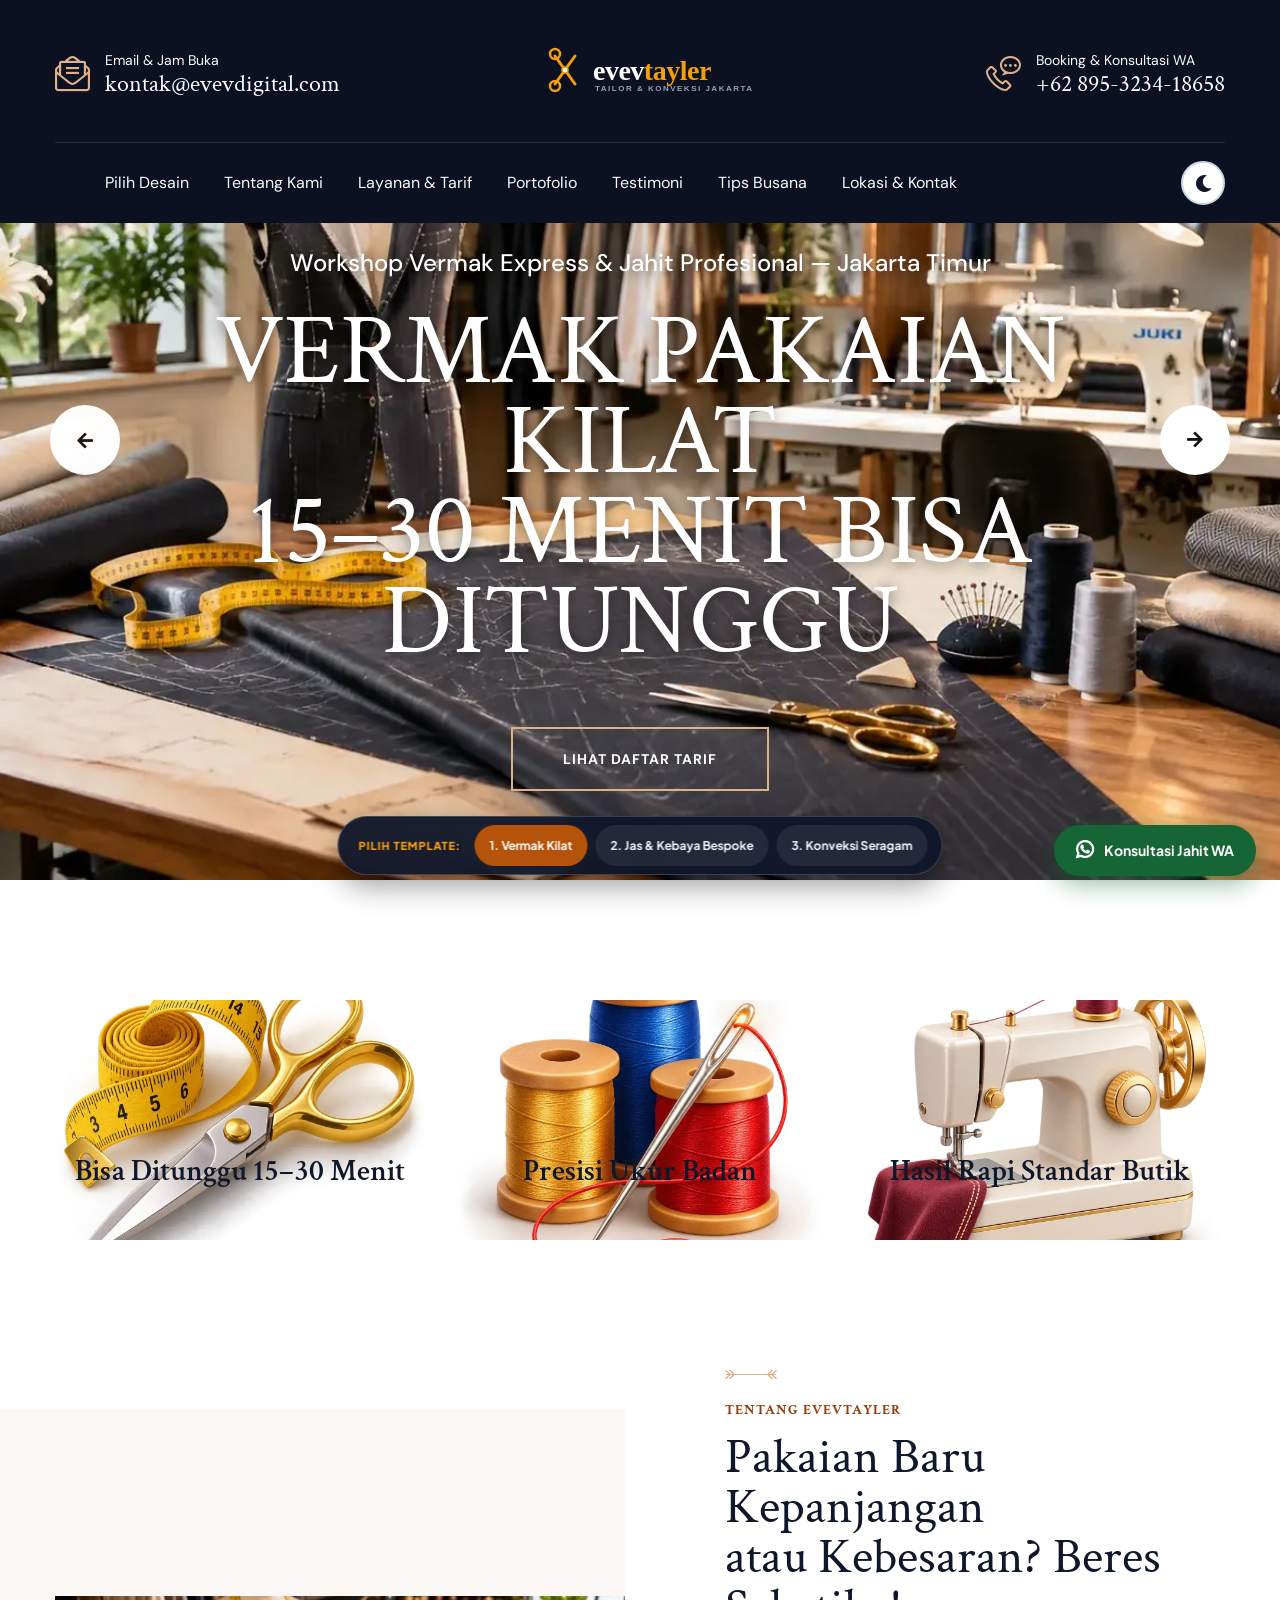
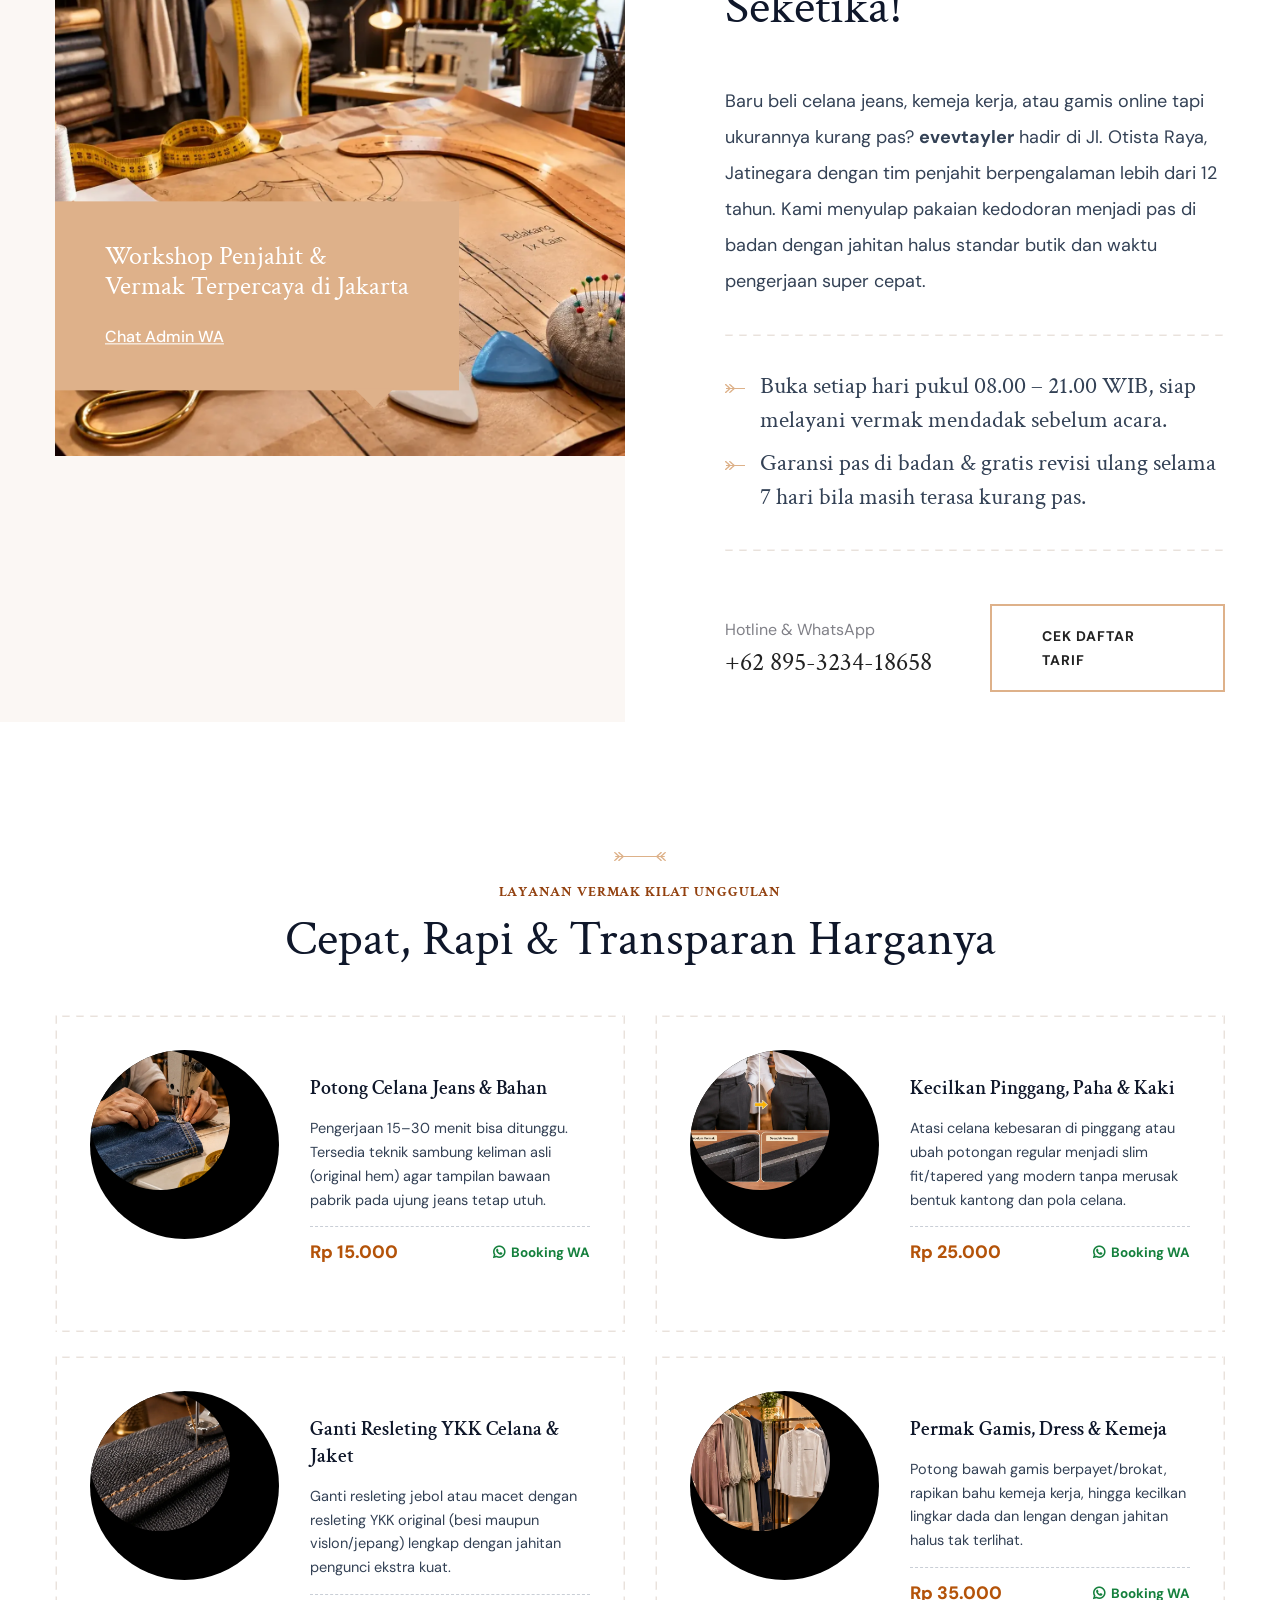
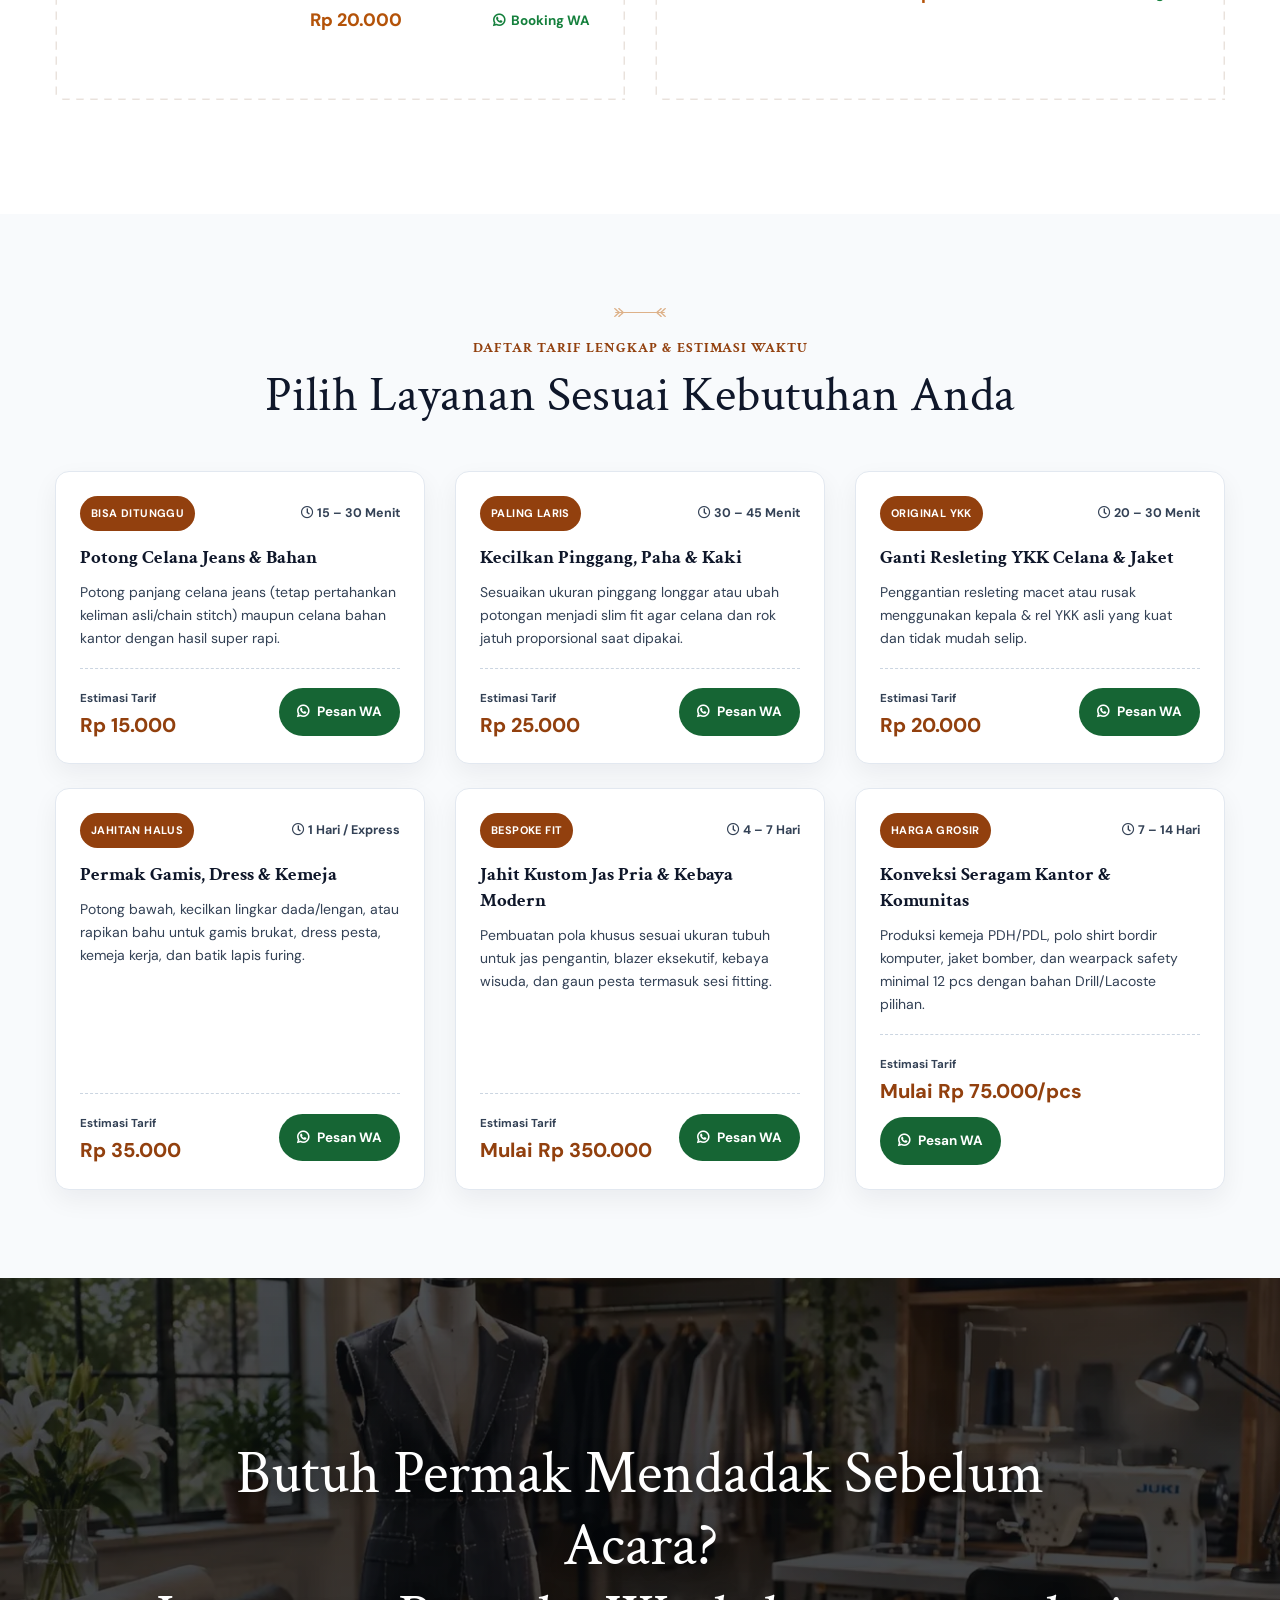
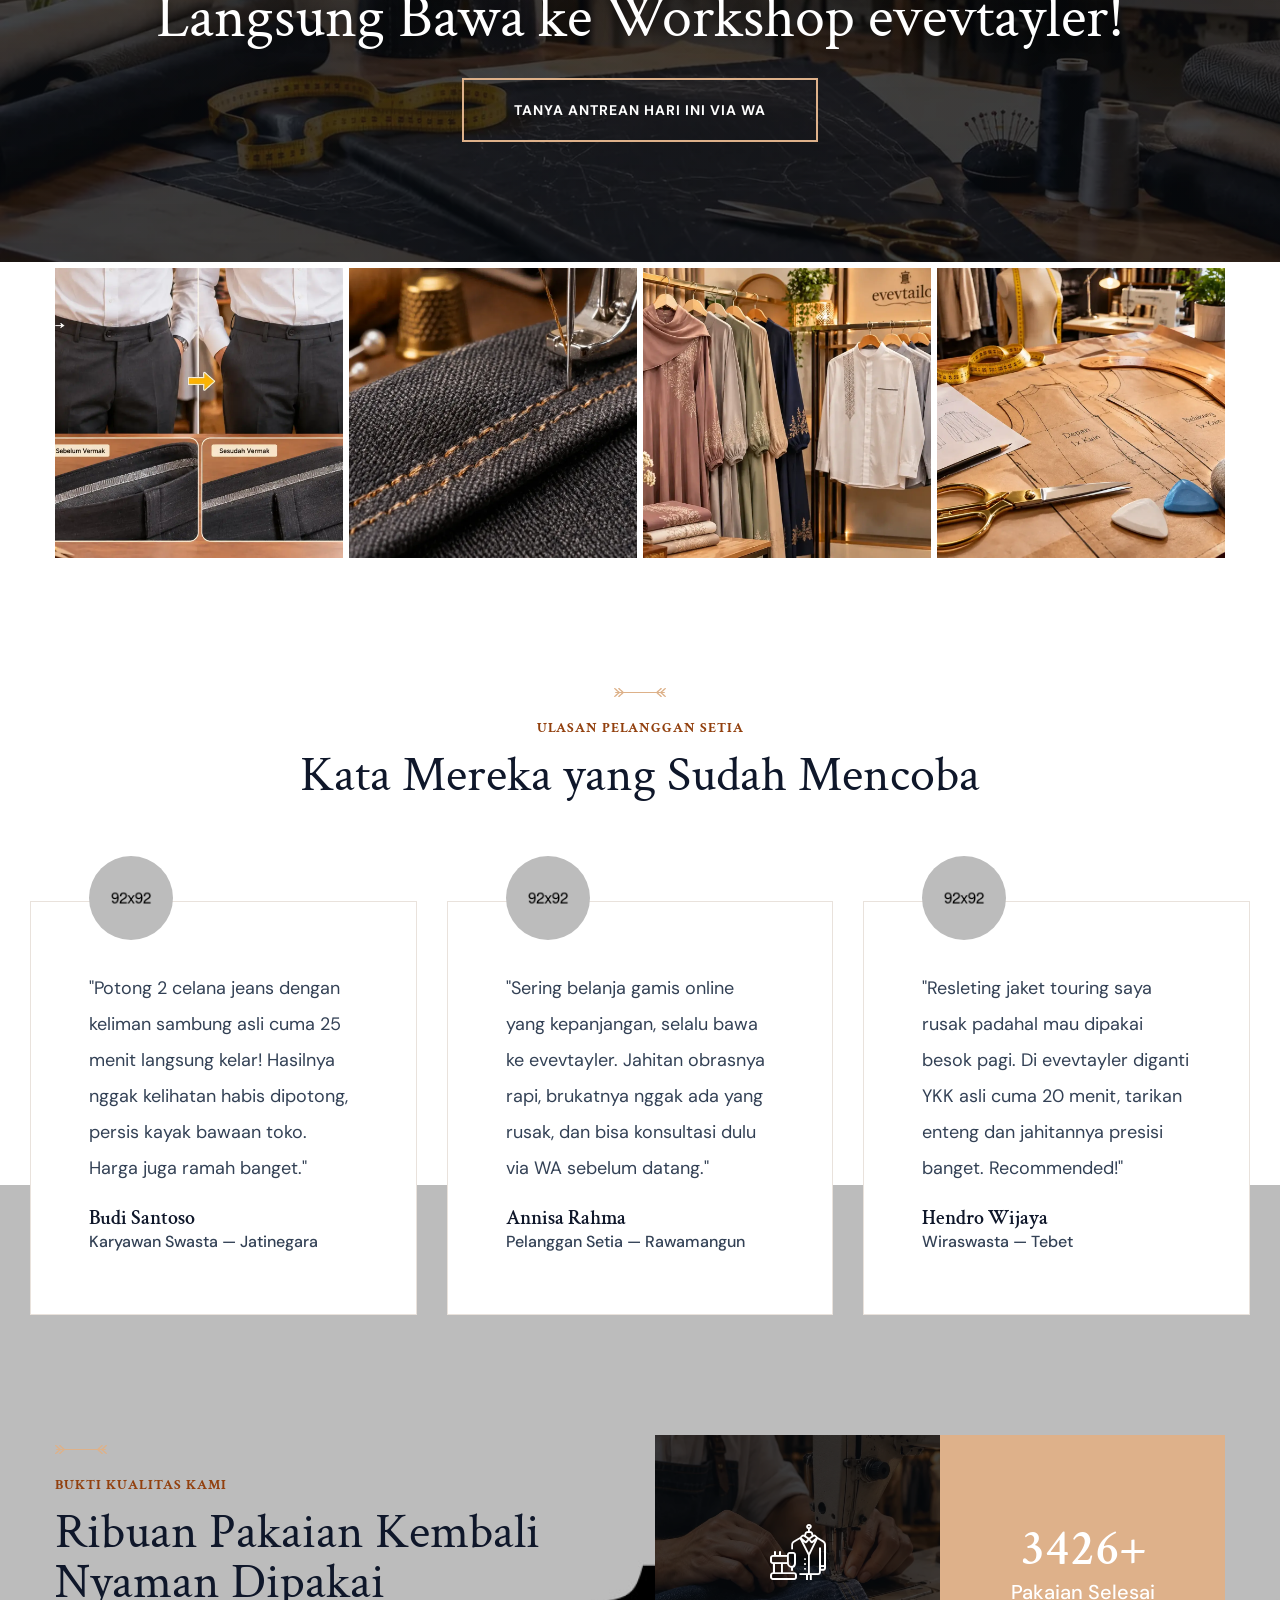
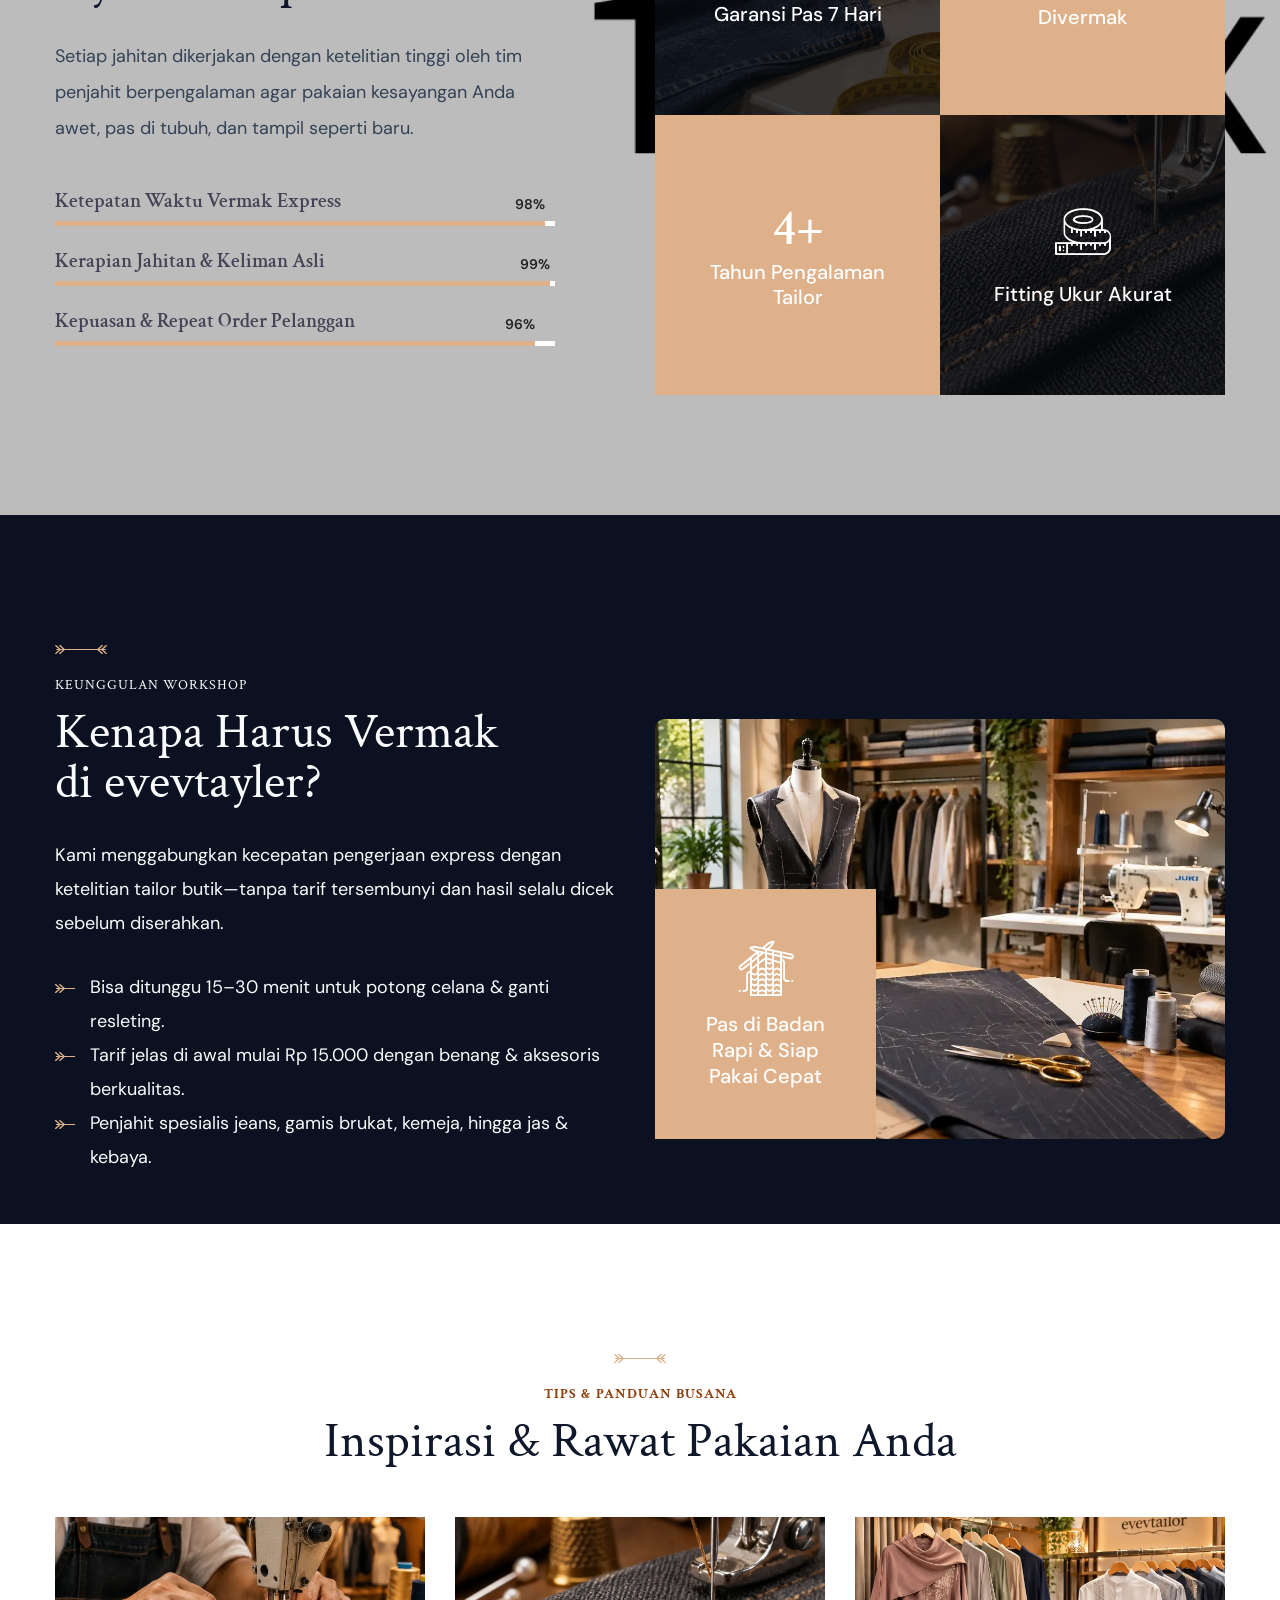
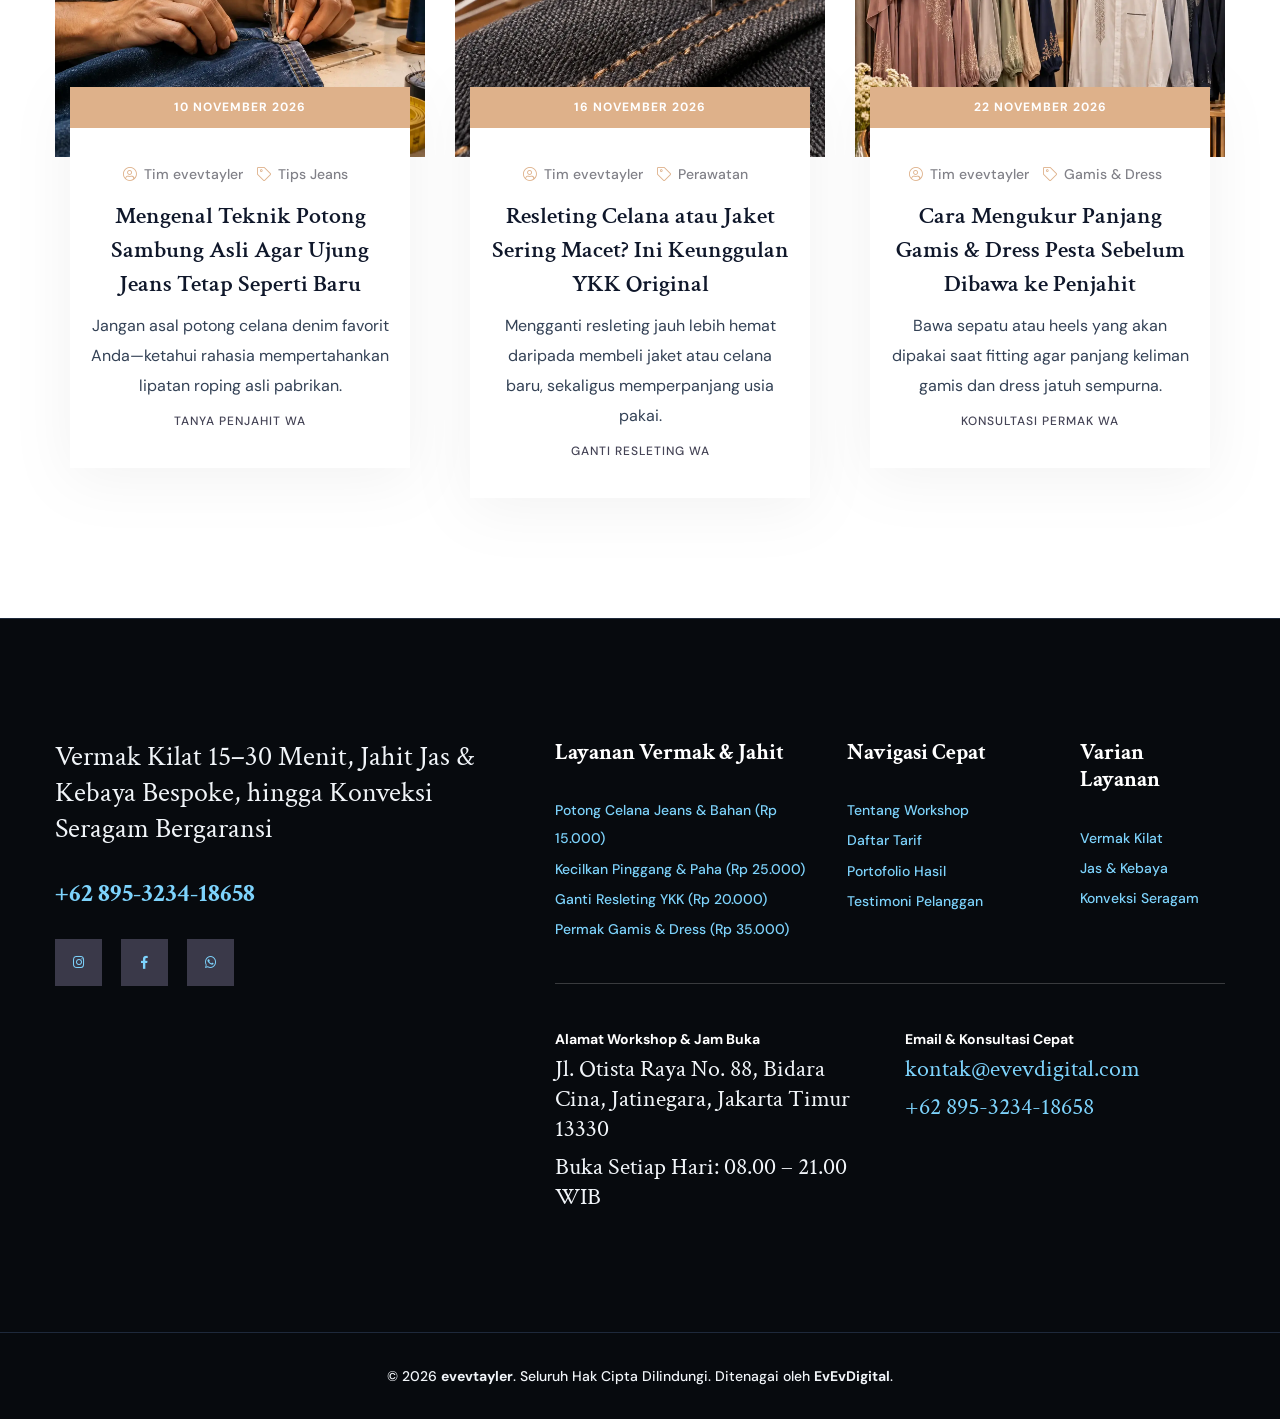
==== commit 355c779b: "feat(penjahit): complete overhaul for evevtayler with dual theme, localized pricing, base64 flaticon" ====
--- a/template-1.html
+++ b/template-1.html
@@ -1,31 +1,284 @@
 <!DOCTYPE html>
-<html lang="id">
+<html lang="id" data-theme="light">
 <head>
 <meta charset="utf-8">
-<title>evevtayler - Jasa Vermak Pakaian Kilat 15-30 Menit &amp; Potong Celana Express Jakarta Timur</title>
+<title>evevtayler | Jasa Vermak Pakaian Kilat 15–30 Menit &amp; Potong Celana Express Jakarta Timur</title>
+<meta name="description" content="evevtayler melayani vermak pakaian kilat 15-30 menit bisa ditunggu di Jakarta Timur: potong celana jeans sambung original, kecilkan pinggang, ganti resleting YKK, permak gamis & kemeja, hingga jahit jas/kebaya bergaransi pas di badan.">
+
+<!-- Anti-FOUC Theme Initializer -->
+<script>
+(function () {
+    var root = document.documentElement;
+    root.classList.add("theme-preload");
+    var theme = null;
+    try { theme = localStorage.getItem("evevdigital_theme_preference"); } catch (e) {}
+    if (theme !== "dark" && theme !== "light") {
+        theme = window.matchMedia && window.matchMedia("(prefers-color-scheme: dark)").matches ? "dark" : "light";
+    }
+    root.setAttribute("data-theme", theme);
+    root.style.colorScheme = theme;
+})();
+</script>
+
 <!-- Stylesheets -->
 <link href="assets/css/bootstrap.css" rel="stylesheet">
 <link href="assets/css/style.css" rel="stylesheet">
-<!-- Responsive File -->
 <link href="assets/css/responsive.css" rel="stylesheet">
-<!-- Color File -->
 <link href="assets/css/color.css" rel="stylesheet">
+<link href="assets/css/theme-toggle.css" rel="stylesheet">
 
 <link rel="preconnect" href="https://fonts.googleapis.com">
 <link rel="preconnect" href="https://fonts.gstatic.com" crossorigin>
-<link rel="preconnect" href="https://fonts.googleapis.com">
-<link rel="preconnect" href="https://fonts.gstatic.com" crossorigin>
-<link href="https://fonts.googleapis.com/css2?family=Crimson+Text:wght@400;600;700&family=DM+Sans:wght@400;500;700&display=swap" rel="stylesheet">
+<link href="https://fonts.googleapis.com/css2?family=Crimson+Text:wght@400;600;700&family=DM+Sans:wght@400;500;700&family=Plus+Jakarta+Sans:wght@500;600;700;800&display=swap" rel="stylesheet">
 
 <link rel="shortcut icon" href="assets/images/favicon.png" type="image/x-icon">
 <link rel="icon" href="assets/images/favicon.png" type="image/x-icon">
 
 <!-- Responsive -->
 <meta http-equiv="X-UA-Compatible" content="IE=edge">
-<meta name="viewport" content="width=device-width, initial-scale=1.0, maximum-scale=1.0, user-scalable=0">
-<!--[if lt IE 9]><script src="https://cdnjs.cloudflare.com/ajax/libs/html5shiv/3.7.3/html5shiv.js"></script><![endif]-->
-
-    <link rel="stylesheet" href="assets/css/theme-toggle.css">
+<meta name="viewport" content="width=device-width, initial-scale=1.0">
+
+<style>
+    /* Konsistensi object-fit: cover & proporsi gambar */
+    .feature-block_image img,
+    .introduction-block_image img,
+    .service-block-three_image img,
+    .gallery-block_image img,
+    .testimonial-block-two_image img,
+    .benefits-section_image img,
+    .news-block-one_image img {
+        object-fit: cover;
+    }
+    .feature-block_image img { width: 100%; height: 240px; }
+    .service-block-three_image img { width: 140px; height: 140px; border-radius: 50%; }
+    .gallery-block_image img { width: 100%; height: 290px; display: block; }
+    .news-block-one_image img { width: 100%; height: 240px; display: block; }
+    .testimonial-block-two_image img { width: 84px; height: 84px; border-radius: 50%; }
+    .benefits-section_image img { width: 100%; height: 420px; border-radius: 10px; }
+
+    /* Kartu Layanan Utama 100% terbaca jelas tanpa terpotong */
+    .service-block-three {
+        height: 100%;
+        overflow: visible !important;
+    }
+    .service-block-three_title {
+        font-size: 20px !important;
+        line-height: 1.35 !important;
+        white-space: normal !important;
+        overflow: visible !important;
+        margin-bottom: 10px;
+    }
+    .service-block-three_text {
+        font-size: 14.5px !important;
+        line-height: 1.65 !important;
+        white-space: normal !important;
+        overflow: visible !important;
+        margin-bottom: 14px;
+    }
+    .evev-service-meta {
+        display: flex;
+        flex-wrap: wrap;
+        align-items: center;
+        justify-content: space-between;
+        gap: 10px;
+        margin-top: 12px;
+        padding-top: 12px;
+        border-top: 1px dashed rgba(100, 116, 139, 0.35);
+    }
+    .evev-service-price {
+        font-size: 18px;
+        font-weight: 800;
+        color: #b45309;
+    }
+    .evev-service-wa {
+        display: inline-flex;
+        align-items: center;
+        gap: 6px;
+        font-size: 13.5px;
+        font-weight: 700;
+        color: #15803d !important;
+        text-decoration: none;
+    }
+    .evev-service-wa:hover { text-decoration: underline; }
+
+    /* Grid Daftar Tarif Lengkap & Transparan */
+    .evev-tarif-section {
+        padding: 84px 0 64px;
+        background-color: #f8fafc;
+    }
+    .evev-tarif-card {
+        background: #ffffff;
+        border: 1px solid #e2e8f0;
+        border-radius: 14px;
+        padding: 24px;
+        height: 100%;
+        display: flex;
+        flex-direction: column;
+        box-shadow: 0 10px 26px rgba(15, 23, 42, 0.06);
+        transition: transform 0.25s ease, box-shadow 0.25s ease;
+    }
+    .evev-tarif-card:hover {
+        transform: translateY(-4px);
+        box-shadow: 0 16px 34px rgba(15, 23, 42, 0.1);
+    }
+    .evev-tarif-card__head {
+        display: flex;
+        flex-wrap: wrap;
+        align-items: center;
+        justify-content: space-between;
+        gap: 8px;
+        margin-bottom: 14px;
+    }
+    .evev-tarif-card__badge {
+        background: #92400e;
+        color: #ffffff !important;
+        font-size: 11px;
+        font-weight: 700;
+        text-transform: uppercase;
+        letter-spacing: 0.4px;
+        padding: 4px 11px;
+        border-radius: 999px;
+    }
+    .evev-tarif-card__time {
+        font-size: 12.5px;
+        font-weight: 700;
+        color: #334155;
+    }
+    .evev-tarif-card__title {
+        font-size: 19px;
+        font-weight: 800;
+        line-height: 1.35;
+        color: #0f172a;
+        margin-bottom: 10px;
+    }
+    .evev-tarif-card__desc {
+        font-size: 14px;
+        line-height: 1.65;
+        color: #334155;
+        margin-bottom: 18px;
+        flex-grow: 1;
+    }
+    .evev-tarif-card__foot {
+        display: flex;
+        flex-wrap: wrap;
+        align-items: center;
+        justify-content: space-between;
+        gap: 12px;
+        padding-top: 16px;
+        border-top: 1px dashed #cbd5e1;
+    }
+    .evev-tarif-card__label {
+        display: block;
+        font-size: 11.5px;
+        font-weight: 700;
+        color: #475569;
+    }
+    .evev-tarif-card__price {
+        font-size: 20px;
+        font-weight: 800;
+        color: #92400e;
+        white-space: nowrap;
+    }
+    .evev-tarif-card__btn {
+        display: inline-flex;
+        align-items: center;
+        justify-content: center;
+        gap: 8px;
+        background: #166534;
+        color: #ffffff !important;
+        font-size: 13.5px;
+        font-weight: 700;
+        padding: 10px 18px;
+        min-height: 44px;
+        border-radius: 50px;
+        text-decoration: none;
+        white-space: nowrap;
+        transition: background 0.2s ease, transform 0.2s ease;
+    }
+    .evev-tarif-card__btn:hover {
+        background: #14532d;
+        color: #ffffff !important;
+        transform: translateY(-2px);
+    }
+
+    /* Banner Hero Scrim untuk keterbacaan teks */
+    .banner-section .swiper-slide {
+        position: relative;
+        background-size: cover;
+        background-position: center;
+    }
+    .banner-section .swiper-slide::before {
+        content: "";
+        position: absolute;
+        inset: 0;
+        background: linear-gradient(180deg, rgba(15, 23, 42, 0.65) 0%, rgba(15, 23, 42, 0.72) 100%);
+        pointer-events: none;
+    }
+    .banner-section .content-outer {
+        position: relative;
+        z-index: 2;
+    }
+
+    /* Header Theme Toggle Placement */
+    .evev-header-actions {
+        display: inline-flex;
+        align-items: center;
+        gap: 10px;
+        margin-left: 14px;
+    }
+
+    /* Dark Mode compatibility untuk section tarif & kartu */
+    [data-theme="dark"] .evev-tarif-section {
+        background-color: #0b1120 !important;
+    }
+    [data-theme="dark"] .evev-tarif-card,
+    [data-theme="dark"] .service-block-three,
+    [data-theme="dark"] .testimonial-block-two {
+        background-color: #162032 !important;
+        border-color: #334155 !important;
+    }
+    [data-theme="dark"] .evev-tarif-card__title,
+    [data-theme="dark"] .service-block-three_title,
+    [data-theme="dark"] .testimonial-block-two_name {
+        color: #f8fafc !important;
+    }
+    [data-theme="dark"] .evev-tarif-card__desc,
+    [data-theme="dark"] .evev-tarif-card__time,
+    [data-theme="dark"] .evev-tarif-card__label,
+    [data-theme="dark"] .service-block-three_text,
+    [data-theme="dark"] .testimonial-block-two_text {
+        color: #cbd5e1 !important;
+    }
+    [data-theme="dark"] .evev-tarif-card__price,
+    [data-theme="dark"] .evev-service-price {
+        color: #fcd34d !important;
+    }
+    [data-theme="dark"] .evev-service-wa {
+        color: #86efac !important;
+    }
+
+    /* Mobile spacing agar tidak tabrakan antara Switcher & Floating WA */
+    @media only screen and (max-width: 767px) {
+        #evev-template-switcher {
+            bottom: 78px !important;
+            max-width: 94vw !important;
+            padding: 6px 10px !important;
+            gap: 5px !important;
+            overflow-x: auto;
+        }
+        #evev-template-switcher > span {
+            display: none !important;
+        }
+        #evev-template-switcher .switcher-pill {
+            padding: 7px 11px !important;
+            font-size: 11.5px !important;
+            white-space: nowrap;
+        }
+        .main-footer {
+            padding-bottom: 135px !important;
+        }
+    }
+</style>
 </head>
 
 <body>
@@ -42,21 +295,20 @@
                     <div class="left-column">
                         <div class="header-top-two_contact-info">
                             <div class="header-top-two_contact-info-icon"><i class="fal fa-envelope-open-text"></i></div>
-                            <div class="header-top-two_mail-title">Send Email</div>
-                            <div class="header-top-two-mail"><a href="mailto:evevdigital@gmail.com">evevdigital@gmail.com</a></div>
+                            <div class="header-top-two_mail-title">Email &amp; Jam Buka</div>
+                            <div class="header-top-two-mail"><a href="mailto:kontak@evevdigital.com" data-config="email">kontak@evevdigital.com</a></div>
                         </div>
                     </div>
                     <div class="middle-column">
-                        <!--Logo-->
                         <div class="logo-box">
-                            <div class="logo"><a href="index.html"><img src="assets/images/logo-light.svg" alt=""></a></div>
+                            <div class="logo"><a href="index.html"><img src="assets/images/logo-light.svg" alt="Logo evevtayler Penjahit dan Vermak Express"></a></div>
                         </div>
                     </div>
                     <div class="right-column">
                         <div class="header-top-two_contact-info">
                             <div class="header-top-two_contact-info-icon"><i class="flaticon-phone-call"></i></div>
-                            <div class="header-top-two_phone-title">Call Anytime</div>
-                            <div class="header-top-two-phone"><a href="tel:0895323418658">0895-3234-18658</a></div>
+                            <div class="header-top-two_phone-title">Booking &amp; Konsultasi WA</div>
+                            <div class="header-top-two-phone"><a href="https://wa.me/62895323418658?text=Halo%20evevtayler%2C%20saya%20ingin%20konsultasi%20layanan%20vermak%20kilat%2015-30%20menit%20atau%20potong%20celana%20hari%20ini." target="_blank" rel="noopener noreferrer" data-config="whatsappDisplay" data-wa-umum="">+62 895-3234-18658</a></div>
                         </div>
                     </div>
                 </div>
@@ -67,104 +319,91 @@
         <div class="header-upper">
             <div class="auto-container">
                 <div class="inner-container">
-                    <!--Logo-->
                     <div class="logo-box d-none">
-                        <div class="logo"><a href="index.html"><img src="assets/images/logo-light.svg" alt=""></a></div>
-                    </div>
-                    <!--Nav Box-->
-                    <div class="nav-outer">
-                        <!--Mobile Navigation Toggler-->
-                        <div class="mobile-nav-toggler"><img src="assets/images/icons/icon-bar-2.png" alt=""></div>
+                        <div class="logo"><a href="index.html"><img src="assets/images/logo-light.svg" alt="Logo evevtayler"></a></div>
+                    </div>
+                    <div class="nav-outer d-flex align-items-center justify-content-between">
+                        <div class="mobile-nav-toggler"><img src="assets/images/icons/icon-bar-2.png" alt="Buka Menu Navigasi"></div>
 
                         <!-- Main Menu -->
                         <nav class="main-menu navbar-expand-md navbar-light">
                             <div class="collapse navbar-collapse show clearfix" id="navbarSupportedContent">
                                 <ul class="navigation">
-                                    <li class="dropdown"><a href="index.html">Home</a>
+                                    <li class="dropdown current"><a href="index.html">Pilih Desain</a>
                                         <ul>
-                                            <li><a href="index.html">Home Page 01</a></li>
-                                            <li><a href="index.html">Home Page 02</a></li>
+                                            <li class="current"><a href="template-1.html">Template 1: Vermak Kilat 15–30 Menit</a></li>
+                                            <li><a href="template-2.html">Template 2: Jas &amp; Kebaya Bespoke</a></li>
+                                            <li><a href="template-3.html">Template 3: Konveksi Seragam Kerja</a></li>
                                         </ul>
                                     </li>
-                                    <li><a href="#tentang">About</a></li>                                       
-                                    <li class="dropdown"><a href="#">Layanan Jahit</a>
+                                    <li><a href="#tentang">Tentang Kami</a></li>
+                                    <li class="dropdown"><a href="#layanan">Layanan &amp; Tarif</a>
                                         <ul>
-                                            <li><a href="#layanan">Our Layanan Jahit</a>
-                                            </li>
-                                            <li><a href="#layanan">Outerwear</a></li>
+                                            <li><a href="#layanan">Vermak Express Bisa Ditunggu</a></li>
+                                            <li><a href="#daftar-harga">Daftar Tarif Lengkap</a></li>
                                             <li><a href="#layanan">Potong Celana Jeans &amp; Bahan (Rp 15.000)</a></li>
-                                            <li><a href="#layanan">Ganti Resleting YKK Celana/Jaket (Rp 20.000)</a></li>
-                                            <li><a href="#layanan">Permak Baju Gamis &amp; Dress (Rp 35.000)</a></li>
                                             <li><a href="#layanan">Kecilkan Pinggang &amp; Paha (Rp 25.000)</a></li>
-                                            <li><a href="#layanan">Accessories</a></li>
+                                            <li><a href="#layanan">Ganti Resleting YKK (Rp 20.000)</a></li>
+                                            <li><a href="#layanan">Permak Gamis &amp; Dress (Rp 35.000)</a></li>
                                         </ul>
                                     </li>
-                                    <li class="dropdown"><a href="#">Pages</a>
-                                        <ul>
-                                            <li><a href="#tentang">evevtayler</a></li>
-                                            <li><a href="#galeri">Portofolio Karya</a></li>
-                                            <li><a href="#tentang">FAQ</a></li>
-                                            <li><a href="#">404 Page</a></li>
-                                        </ul>
-                                    </li>
-                                    <li class="dropdown"><a href="#">Blog</a>
-                                        <ul>
-                                            <li><a href="#blog">Blog </a></li>
-                                            <li><a href="#blog">Blog Details</a></li>
-                                        </ul>
-                                    </li>
-                                    <li><a href="#kontak">Contact</a></li>
+                                    <li><a href="#galeri">Portofolio</a></li>
+                                    <li><a href="#testimoni">Testimoni</a></li>
+                                    <li><a href="#blog">Tips Busana</a></li>
+                                    <li><a href="#kontak">Lokasi &amp; Kontak</a></li>
                                 </ul>
                             </div>
                         </nav>
+
+                        <div class="evev-header-actions">
+                            <button type="button" id="theme-toggle" class="theme-toggle-btn" aria-label="Ganti Tema Gelap atau Terang" title="Ganti ke Mode Gelap">
+                                <i class="fas fa-moon" aria-hidden="true"></i>
+                            </button>
+                        </div>
                     </div>
                 </div>
             </div>
         </div>
         <!--End Header Upper-->
 
-        <!-- Sticky Header  -->
+        <!-- Sticky Header -->
         <div class="sticky-header">
             <div class="header-upper">
                 <div class="auto-container">
                     <div class="inner-container">
-                        <!--Logo-->
                         <div class="logo-box">
-                            <div class="logo"><a href="index.html"><img src="assets/images/logo-light.svg" alt=""></a></div>
+                            <div class="logo"><a href="index.html"><img src="assets/images/logo-light.svg" alt="Logo evevtayler"></a></div>
                         </div>
                         <div class="right-column">
-                            <!--Nav Box-->
-                            <div class="nav-outer">
-                                <!--Mobile Navigation Toggler-->
-                                <div class="mobile-nav-toggler"><img src="assets/images/icons/icon-bar.png" alt=""></div>
-    
-                                <!-- Main Menu -->
-                                <nav class="main-menu navbar-expand-md navbar-light">
-                                </nav>
-                            </div>
-                        </div>                        
+                            <div class="nav-outer d-flex align-items-center">
+                                <div class="mobile-nav-toggler"><img src="assets/images/icons/icon-bar.png" alt="Menu Navigasi"></div>
+                                <nav class="main-menu navbar-expand-md navbar-light"></nav>
+                                <div class="evev-header-actions">
+                                    <button type="button" class="theme-toggle-btn" aria-label="Ganti Tema Gelap atau Terang" title="Ganti Tema">
+                                        <i class="fas fa-moon" aria-hidden="true"></i>
+                                    </button>
+                                </div>
+                            </div>
+                        </div>
                     </div>
                 </div>
             </div>
         </div><!-- End Sticky Menu -->
 
-        <!-- Mobile Menu  -->
+        <!-- Mobile Menu -->
         <div class="mobile-menu">
             <div class="menu-backdrop"></div>
             <div class="close-btn"><i class="icon fal fa-times"></i></div>
-            
+
             <nav class="menu-box">
-                <div class="nav-logo"><a href="index.html"><img src="assets/images/logo-light.svg" alt="" title=""></a></div>
-                <div class="menu-outer"><!--Here Menu Will Come Automatically Via Javascript / Same Menu as in Header--></div>
-				<!--Social Links-->
-				<div class="social-links">
-					<ul class="clearfix">
-						<li><a href="#"><span class="fab fa-twitter"></span></a></li>
-						<li><a href="#"><span class="fab fa-facebook-square"></span></a></li>
-						<li><a href="#"><span class="fab fa-pinterest-p"></span></a></li>
-						<li><a href="#"><span class="fab fa-instagram"></span></a></li>
-						<li><a href="#"><span class="fab fa-youtube"></span></a></li>
-					</ul>
+                <div class="nav-logo"><a href="index.html"><img src="assets/images/logo-light.svg" alt="Logo evevtayler" title="evevtayler"></a></div>
+                <div class="menu-outer"></div>
+                <div class="social-links">
+                    <ul class="clearfix">
+                        <li><a href="https://instagram.com" target="_blank" rel="noopener noreferrer" aria-label="Instagram"><span class="fab fa-instagram"></span></a></li>
+                        <li><a href="https://facebook.com" target="_blank" rel="noopener noreferrer" aria-label="Facebook"><span class="fab fa-facebook-square"></span></a></li>
+                        <li><a href="https://wa.me/62895323418658?text=Halo%20evevtayler%2C%20saya%20ingin%20konsultasi%20layanan%20vermak%20kilat%2015-30%20menit%20atau%20potong%20celana%20hari%20ini." target="_blank" rel="noopener noreferrer" aria-label="WhatsApp" data-wa-umum=""><span class="fab fa-whatsapp"></span></a></li>
+                    </ul>
                 </div>
             </nav>
         </div><!-- End Mobile Menu -->
@@ -176,17 +415,17 @@
     </header>
     <!-- End Main Header -->
 
-    <!--Search Popup-->
+    <!-- Search Popup -->
     <div id="search-popup" class="search-popup">
         <div class="close-search theme-btn"><i class="fal fa-times"></i></div>
         <div class="popup-inner">
             <div class="overlay-layer"></div>
             <div class="search-form">
-                <form action="#" onsubmit="event.preventDefault();">
+                <form action="#">
                     <div class="form-group">
                         <fieldset>
-                            <input type="search" class="form-control" name="search-input" value="" placeholder="Search Here" required >
-                            <input type="submit" value="Search Now!" class="theme-btn">
+                            <input type="search" class="form-control" name="search-input" value="" placeholder="Cari layanan: potong celana, resleting YKK, gamis..." required>
+                            <input type="submit" value="Cek Tarif via WA" class="theme-btn">
                         </fieldset>
                     </div>
                 </form>
@@ -194,35 +433,35 @@
         </div>
     </div>
 
-    <!-- Bnner Section -->
+    <!-- Banner Section -->
     <section class="banner-section style-two">
         <div class="swiper-container banner-slider">
             <div class="swiper-wrapper">
-                <!-- Slide Item -->
+                <!-- Slide 1 -->
                 <div class="swiper-slide" style="background-image: url(assets/images/evevtayler/hero_workshop_tailor.webp);">
                     <div class="content-outer">
                         <div class="content-box text-center justify-content-center">
                             <div class="inner">
-                                <h4>Welcome to evevtayler</h4>
-                                <h1>Create your <br> own Personal Style</h1>
+                                <h4>Workshop Vermak Express &amp; Jahit Profesional — Jakarta Timur</h4>
+                                <h1>Vermak Pakaian Kilat <br> 15–30 Menit Bisa Ditunggu</h1>
                                 <div class="link-box">
-                                    <a href="#layanan" class="theme-btn btn-style-one"><span>discover more</span></a>
-                                </div>
-                            </div>
-                        </div>
-                    </div>
-                </div>
-                <!-- Slide Item -->
+                                    <a href="#daftar-harga" class="theme-btn btn-style-one"><span>Lihat Daftar Tarif</span></a>
+                                </div>
+                            </div>
+                        </div>
+                    </div>
+                </div>
+                <!-- Slide 2 -->
                 <div class="swiper-slide" style="background-image: url(assets/images/evevtayler/portfolio_hasil_vermak_rapi.webp);">
                     <div class="content-outer">
                         <div class="content-box text-center justify-content-center">
                             <div class="inner">
-                                <h4>Welcome to evevtayler</h4>
-                                <h1>our Personal <br>  Quality evevtayler</h1>
+                                <h4>Garansi Pas di Badan &amp; Keliman Original Jeans</h4>
+                                <h1>Jahitan Halus Presisi <br> Standar Tailor Butik</h1>
                                 <div class="link-box">
-                                    <a href="#layanan" class="theme-btn btn-style-one"><span>discover more</span></a>
-                                </div>
-                            </div>       
+                                    <a href="https://wa.me/62895323418658?text=Halo%20evevtayler%2C%20saya%20ingin%20konsultasi%20layanan%20vermak%20kilat%2015-30%20menit%20atau%20potong%20celana%20hari%20ini." target="_blank" rel="noopener noreferrer" class="theme-btn btn-style-one" data-wa-umum="Halo evevtayler, saya ingin booking antrean vermak pakaian hari ini."><span>Booking via WhatsApp</span></a>
+                                </div>
+                            </div>
                         </div>
                     </div>
                 </div>
@@ -230,170 +469,317 @@
         </div>
         <div class="banner-slider-nav">
             <div class="banner-slider-control banner-slider-button-prev"><span><i class="fas fa-arrow-right"></i></span></div>
-            <div class="banner-slider-control banner-slider-button-next"><span><i class="fas fa-arrow-right"></i></span> </div>
+            <div class="banner-slider-control banner-slider-button-next"><span><i class="fas fa-arrow-right"></i></span></div>
         </div>
     </section>
-    <!-- End Bnner Section -->
-
-    <!-- Features section -->
+    <!-- End Banner Section -->
+
+    <!-- Features Section -->
     <section class="features-section">
         <div class="auto-container">
             <div class="row">
                 <div class="col-lg-4">
                     <div class="feature-block">
-                        <div class="feature-block_image"><img src="assets/images/evevtayler/icon_gunting_meteran.webp" alt=""></div>
-                        <h4 class="feature-block_title">Bisa Ditunggu Langsung</h4>
+                        <div class="feature-block_image"><img src="assets/images/evevtayler/icon_gunting_meteran.webp" alt="Vermak Kilat 15 sampai 30 Menit Bisa Ditunggu" loading="lazy"></div>
+                        <h4 class="feature-block_title">Bisa Ditunggu 15–30 Menit</h4>
                         <div class="feature-block_hover-content">
-                            <h4 class="feature-block_title">Bisa Ditunggu Langsung</h4>
-                            <div class="feature-block_text">Jahitan rapi, presisi &amp; standar tailor profesional</div>
+                            <h4 class="feature-block_title">Bisa Ditunggu 15–30 Menit</h4>
+                            <div class="feature-block_text">Potong celana jeans, kecilkan pinggang, dan ganti resleting YKK langsung selesai di tempat tanpa perlu bolak-balik.</div>
                         </div>
                     </div>
                 </div>
                 <div class="col-lg-4">
                     <div class="feature-block">
-                        <div class="feature-block_image"><img src="assets/images/evevtayler/icon_jarum_benang.webp" alt=""></div>
+                        <div class="feature-block_image"><img src="assets/images/evevtayler/icon_jarum_benang.webp" alt="Presisi Ukur Badan dan Garansi Pas" loading="lazy"></div>
                         <h4 class="feature-block_title">Presisi Ukur Badan</h4>
                         <div class="feature-block_hover-content">
                             <h4 class="feature-block_title">Presisi Ukur Badan</h4>
-                            <div class="feature-block_text">Jahitan rapi, presisi &amp; standar tailor profesional</div>
+                            <div class="feature-block_text">Tersedia ruang fitting nyaman di workshop agar setiap potongan jatuh pas, rapi, dan nyaman dipakai beraktivitas.</div>
                         </div>
                     </div>
                 </div>
                 <div class="col-lg-4">
                     <div class="feature-block">
-                        <div class="feature-block_image"><img src="assets/images/evevtayler/icon_mesin_jahit.webp" alt=""></div>
-                        <h4 class="feature-block_title">Kevin in Media</h4>
+                        <div class="feature-block_image"><img src="assets/images/evevtayler/icon_mesin_jahit.webp" alt="Mesin Jahit Industri dan Keliman Original Jeans" loading="lazy"></div>
+                        <h4 class="feature-block_title">Hasil Rapi Standar Butik</h4>
                         <div class="feature-block_hover-content">
-                            <h4 class="feature-block_title">Kevin in Media</h4>
-                            <div class="feature-block_text">Jahitan rapi, presisi &amp; standar tailor profesional</div>
-                        </div>
-                    </div>
-                </div>
-           </div>
+                            <h4 class="feature-block_title">Hasil Rapi Standar Butik</h4>
+                            <div class="feature-block_text">Menggunakan mesin jahit high-speed, obras 4 benang, dan benang serasi agar sambungan keliman asli tetap mulus.</div>
+                        </div>
+                    </div>
+                </div>
+            </div>
         </div>
     </section>
 
-    <!-- Introduction -->
+    <!-- Introduction / Tentang Kami -->
     <section id="tentang" class="introduction-section">
         <div class="auto-container">
-            <div class="row">
+            <div class="row align-items-center">
                 <div class="col-lg-6">
                     <div class="introduction-block_image">
                         <div class="img_hover_3">
-                            <img src="assets/images/evevtayler/portfolio_meja_pola_desain.webp" alt="">
+                            <img src="assets/images/evevtayler/portfolio_meja_pola_desain.webp" alt="Meja Pola dan Pengukuran Pakaian Workshop evevtayler" loading="lazy" style="width:100%; height:460px; object-fit:cover;">
                         </div>
                         <div class="introduction-block_content" data-parallax='{"y": 30}'>
-                            <div class="introduction-block_text-two">Trusted and Professional <br> evevtayler in Town</div>
-                            <a class="introduction-block_link-btn-two" href="#tentang">Get Started</a>
+                            <div class="introduction-block_text-two">Workshop Penjahit &amp; <br> Vermak Terpercaya di Jakarta</div>
+                            <a class="introduction-block_link-btn-two" href="https://wa.me/62895323418658?text=Halo%20evevtayler%2C%20saya%20ingin%20konsultasi%20layanan%20vermak%20kilat%2015-30%20menit%20atau%20potong%20celana%20hari%20ini." target="_blank" rel="noopener noreferrer" data-wa-umum="Halo evevtayler, saya ingin konsultasi vermak atau jahit pakaian.">Chat Admin WA</a>
                         </div>
                     </div>
                 </div>
                 <div class="col-lg-6">
                     <div class="introduction-block">
-                        <div class="sec-title-dec"><img src="assets//images/shape/shape-1.png" alt=""></div>
-                        <div class="sub-title">Our Introduction </div>
-                        <div class="sec-title">Our evevtayler Ready to <br> nStich your Clothes</div>
-                        <div class="introduction-block_text">evevtayler berpengalaman belasan tahun dalam pembuatan dan permak pakaian pria maupun wanita dengan standar jahitan halus dan bergaransi.unc dictum.</div>
+                        <div class="sec-title-dec"><img src="assets/images/shape/shape-1.png" alt="Dekorasi judul" loading="lazy"></div>
+                        <div class="sub-title">Tentang evevtayler</div>
+                        <div class="sec-title">Pakaian Baru Kepanjangan <br> atau Kebesaran? Beres Seketika!</div>
+                        <div class="introduction-block_text">Baru beli celana jeans, kemeja kerja, atau gamis online tapi ukurannya kurang pas? <strong>evevtayler</strong> hadir di Jl. Otista Raya, Jatinegara dengan tim penjahit berpengalaman lebih dari 12 tahun. Kami menyulap pakaian kedodoran menjadi pas di badan dengan jahitan halus standar butik dan waktu pengerjaan super cepat.</div>
                         <ul class="introduction-block_list">
-                            <li><i class="icon"><img src="assets/images/shape/shape-2.png" alt=""></i>Suspe ndisse suscipit sagittis leo.</li>
-                            <li><i class="icon"><img src="assets/images/shape/shape-2.png" alt=""></i>Garansi pas di badan &amp; gratis vermak ulang bila kurang pas.</li>
+                            <li><i class="icon"><img src="assets/images/shape/shape-2.png" alt="Centang" loading="lazy"></i>Buka setiap hari pukul 08.00 – 21.00 WIB, siap melayani vermak mendadak sebelum acara.</li>
+                            <li><i class="icon"><img src="assets/images/shape/shape-2.png" alt="Centang" loading="lazy"></i>Garansi pas di badan &amp; gratis revisi ulang selama 7 hari bila masih terasa kurang pas.</li>
                         </ul>
-                        <div class="row">
+                        <div class="row align-items-center">
                             <div class="col-md-6">
                                 <div class="introduction-block_contact-info">
-                                    <div class="introduction-block_phone-title">Call Anytime</div>
-                                    <div class="introduction-block-phone"><a href="tel:0895323418658">0895-3234-18658</a></div>
+                                    <div class="introduction-block_phone-title">Hotline &amp; WhatsApp</div>
+                                    <div class="introduction-block-phone"><a href="https://wa.me/62895323418658?text=Halo%20evevtayler%2C%20saya%20ingin%20konsultasi%20layanan%20vermak%20kilat%2015-30%20menit%20atau%20potong%20celana%20hari%20ini." target="_blank" rel="noopener noreferrer" data-config="whatsappDisplay" data-wa-umum="">+62 895-3234-18658</a></div>
                                 </div>
                             </div>
                             <div class="col-md-6">
-                                <div class="introduction-block_link-btn"><a href="#tentang" class="theme-btn btn-style-one">discover more</a></div>
-                            </div>
-                        </div>
-                    </div>
-                </div>
-            </div>        
+                                <div class="introduction-block_link-btn"><a href="#daftar-harga" class="theme-btn btn-style-one">Cek Daftar Tarif</a></div>
+                            </div>
+                        </div>
+                    </div>
+                </div>
+            </div>
         </div>
     </section>
 
-    <!-- Layanan Jahit Offer -->
+    <!-- Layanan Vermak Unggulan -->
     <section id="layanan" class="service-offer-section">
         <div class="auto-container">
-            <div class="text-center">
-                <div class="sec-title-dec"><img src="assets//images/shape/shape-1.png" alt=""></div>
-                <div class="sub-title">Checkout our services</div>
-                <div class="sec-title">Layanan Jahit We Offer</div>
+            <div class="text-center mb-5">
+                <div class="sec-title-dec"><img src="assets/images/shape/shape-1.png" alt="Dekorasi layanan" loading="lazy"></div>
+                <div class="sub-title">Layanan Vermak Kilat Unggulan</div>
+                <div class="sec-title">Cepat, Rapi &amp; Transparan Harganya</div>
             </div>
             <div class="row">
-                <div class="col-lg-6">
+                <div class="col-lg-6 mb-4">
                     <div class="service-block-three">
                         <div class="service-block-three_border_top"></div>
                         <div class="service-block-three_border_left"></div>
                         <div class="service-block-three_border_right"></div>
                         <div class="service-block-three_border_bottom"></div>
-                        <div class="service-block-three_image img_hover_2"><img src="assets/images/evevtayler/service_vermak_express.webp" alt=""></div>
-                        <h4 class="service-block-three_title">Potong Celana Jeans &amp; Bahan (Rp 15.000)</h4>
-                        <div class="service-block-three_text">Donec suscipit ipsum quis est mentum, quis sollicitudin libero tempus.</div>
-                    </div>
-                </div>
-                <div class="col-lg-6">
+                        <div class="service-block-three_image img_hover_2"><img src="assets/images/evevtayler/service_vermak_express.webp" alt="Potong Celana Jeans dan Bahan Express" loading="lazy"></div>
+                        <h4 class="service-block-three_title">Potong Celana Jeans &amp; Bahan</h4>
+                        <div class="service-block-three_text">Pengerjaan 15–30 menit bisa ditunggu. Tersedia teknik sambung keliman asli (original hem) agar tampilan bawaan pabrik pada ujung jeans tetap utuh.</div>
+                        <div class="evev-service-meta">
+                            <span class="evev-service-price">Rp 15.000</span>
+                            <a href="https://wa.me/62895323418658?text=Halo%20evevtayler%2C%20saya%20ingin%20konsultasi%20/%20booking%20layanan%20jahit%20%26%20vermak%3A%0A%0A%E2%80%A2%20Layanan%20%3A%20Potong%20Celana%20Jeans%20%26%20Bahan%0A%E2%80%A2%20Estimasi%20Tarif%20%3A%20Rp%2015.000%0A%E2%80%A2%20Estimasi%20Pengerjaan%20%3A%2015%20-%2030%20Menit%0A%E2%80%A2%20Jumlah%20Pakaian%20%3A%201%20pcs%0A%E2%80%A2%20Rencana%20Datang%20/%20Jemput%20%3A%20%0A%0AMohon%20info%20antrean%20workshop%20hari%20ini%20ya.%20Terima%20kasih%21" target="_blank" rel="noopener noreferrer" class="evev-service-wa" data-wa-layanan="Potong Celana Jeans & Bahan" data-wa-harga="Rp 15.000" data-wa-estimasi="15 - 30 Menit"><i class="fab fa-whatsapp"></i> Booking WA</a>
+                        </div>
+                    </div>
+                </div>
+                <div class="col-lg-6 mb-4">
                     <div class="service-block-three">
                         <div class="service-block-three_border_top"></div>
                         <div class="service-block-three_border_left"></div>
                         <div class="service-block-three_border_right"></div>
                         <div class="service-block-three_border_bottom"></div>
-                        <div class="service-block-three_image img_hover_2"><img src="assets/images/evevtayler/portfolio_hasil_vermak_rapi.webp" alt=""></div>
-                        <h4 class="service-block-three_title">Kecilkan Pinggang &amp; Paha (Rp 25.000)</h4>
-                        <div class="service-block-three_text">Donec suscipit ipsum quis est mentum, quis sollicitudin libero tempus.</div>
-                    </div>
-                </div>
-                <div class="col-lg-6">
+                        <div class="service-block-three_image img_hover_2"><img src="assets/images/evevtayler/portfolio_hasil_vermak_rapi.webp" alt="Kecilkan Pinggang Paha dan Slim Fit Celana" loading="lazy"></div>
+                        <h4 class="service-block-three_title">Kecilkan Pinggang, Paha &amp; Kaki</h4>
+                        <div class="service-block-three_text">Atasi celana kebesaran di pinggang atau ubah potongan regular menjadi slim fit/tapered yang modern tanpa merusak bentuk kantong dan pola celana.</div>
+                        <div class="evev-service-meta">
+                            <span class="evev-service-price">Rp 25.000</span>
+                            <a href="https://wa.me/62895323418658?text=Halo%20evevtayler%2C%20saya%20ingin%20konsultasi%20/%20booking%20layanan%20jahit%20%26%20vermak%3A%0A%0A%E2%80%A2%20Layanan%20%3A%20Kecilkan%20Pinggang%2C%20Paha%20%26%20Kaki%0A%E2%80%A2%20Estimasi%20Tarif%20%3A%20Rp%2025.000%0A%E2%80%A2%20Estimasi%20Pengerjaan%20%3A%2030%20-%2045%20Menit%0A%E2%80%A2%20Jumlah%20Pakaian%20%3A%201%20pcs%0A%E2%80%A2%20Rencana%20Datang%20/%20Jemput%20%3A%20%0A%0AMohon%20info%20antrean%20workshop%20hari%20ini%20ya.%20Terima%20kasih%21" target="_blank" rel="noopener noreferrer" class="evev-service-wa" data-wa-layanan="Kecilkan Pinggang, Paha & Kaki" data-wa-harga="Rp 25.000" data-wa-estimasi="30 - 45 Menit"><i class="fab fa-whatsapp"></i> Booking WA</a>
+                        </div>
+                    </div>
+                </div>
+                <div class="col-lg-6 mb-4">
                     <div class="service-block-three">
                         <div class="service-block-three_border_top"></div>
                         <div class="service-block-three_border_left"></div>
                         <div class="service-block-three_border_right"></div>
                         <div class="service-block-three_border_bottom"></div>
-                        <div class="service-block-three_image img_hover_2"><img src="assets/images/evevtayler/portfolio_detail_jahitan.webp" alt=""></div>
-                        <h4 class="service-block-three_title">Ganti Resleting YKK Celana/Jaket (Rp 20.000)</h4>
-                        <div class="service-block-three_text">Donec suscipit ipsum quis est mentum, quis sollicitudin libero tempus.</div>
-                    </div>
-                </div>
-                <div class="col-lg-6">
+                        <div class="service-block-three_image img_hover_2"><img src="assets/images/evevtayler/portfolio_detail_jahitan.webp" alt="Ganti Resleting YKK Original Celana dan Jaket" loading="lazy"></div>
+                        <h4 class="service-block-three_title">Ganti Resleting YKK Celana &amp; Jaket</h4>
+                        <div class="service-block-three_text">Ganti resleting jebol atau macet dengan resleting YKK original (besi maupun vislon/jepang) lengkap dengan jahitan pengunci ekstra kuat.</div>
+                        <div class="evev-service-meta">
+                            <span class="evev-service-price">Rp 20.000</span>
+                            <a href="https://wa.me/62895323418658?text=Halo%20evevtayler%2C%20saya%20ingin%20konsultasi%20/%20booking%20layanan%20jahit%20%26%20vermak%3A%0A%0A%E2%80%A2%20Layanan%20%3A%20Ganti%20Resleting%20YKK%20Celana%20%26%20Jaket%0A%E2%80%A2%20Estimasi%20Tarif%20%3A%20Rp%2020.000%0A%E2%80%A2%20Estimasi%20Pengerjaan%20%3A%2020%20-%2030%20Menit%0A%E2%80%A2%20Jumlah%20Pakaian%20%3A%201%20pcs%0A%E2%80%A2%20Rencana%20Datang%20/%20Jemput%20%3A%20%0A%0AMohon%20info%20antrean%20workshop%20hari%20ini%20ya.%20Terima%20kasih%21" target="_blank" rel="noopener noreferrer" class="evev-service-wa" data-wa-layanan="Ganti Resleting YKK Celana & Jaket" data-wa-harga="Rp 20.000" data-wa-estimasi="20 - 30 Menit"><i class="fab fa-whatsapp"></i> Booking WA</a>
+                        </div>
+                    </div>
+                </div>
+                <div class="col-lg-6 mb-4">
                     <div class="service-block-three">
                         <div class="service-block-three_border_top"></div>
                         <div class="service-block-three_border_left"></div>
                         <div class="service-block-three_border_right"></div>
                         <div class="service-block-three_border_bottom"></div>
-                        <div class="service-block-three_image img_hover_2"><img src="assets/images/evevtayler/service_baju_muslim_gamis.webp" alt=""></div>
-                        <h4 class="service-block-three_title">Permak Baju Gamis &amp; Dress (Rp 35.000)</h4>
-                        <div class="service-block-three_text">Donec suscipit ipsum quis est mentum, quis sollicitudin libero tempus.</div>
+                        <div class="service-block-three_image img_hover_2"><img src="assets/images/evevtayler/service_baju_muslim_gamis.webp" alt="Permak Baju Gamis Dress Pesta dan Kemeja" loading="lazy"></div>
+                        <h4 class="service-block-three_title">Permak Gamis, Dress &amp; Kemeja</h4>
+                        <div class="service-block-three_text">Potong bawah gamis berpayet/brokat, rapikan bahu kemeja kerja, hingga kecilkan lingkar dada dan lengan dengan jahitan halus tak terlihat.</div>
+                        <div class="evev-service-meta">
+                            <span class="evev-service-price">Rp 35.000</span>
+                            <a href="https://wa.me/62895323418658?text=Halo%20evevtayler%2C%20saya%20ingin%20konsultasi%20/%20booking%20layanan%20jahit%20%26%20vermak%3A%0A%0A%E2%80%A2%20Layanan%20%3A%20Permak%20Gamis%2C%20Dress%20%26%20Kemeja%0A%E2%80%A2%20Estimasi%20Tarif%20%3A%20Rp%2035.000%0A%E2%80%A2%20Estimasi%20Pengerjaan%20%3A%201%20Hari%20/%20Express%0A%E2%80%A2%20Jumlah%20Pakaian%20%3A%201%20pcs%0A%E2%80%A2%20Rencana%20Datang%20/%20Jemput%20%3A%20%0A%0AMohon%20info%20antrean%20workshop%20hari%20ini%20ya.%20Terima%20kasih%21" target="_blank" rel="noopener noreferrer" class="evev-service-wa" data-wa-layanan="Permak Gamis, Dress & Kemeja" data-wa-harga="Rp 35.000" data-wa-estimasi="1 Hari / Express"><i class="fab fa-whatsapp"></i> Booking WA</a>
+                        </div>
                     </div>
                 </div>
             </div>
         </div>
     </section>
 
-    <!-- Video -->
+    <!-- Daftar Tarif Lengkap 6 Paket (Terhubung dengan PROFIL_USAHA.layanan) -->
+    <section id="daftar-harga" class="evev-tarif-section">
+        <div class="auto-container">
+            <div class="text-center mb-5">
+                <div class="sec-title-dec"><img src="assets/images/shape/shape-1.png" alt="Daftar Tarif Transparan evevtayler" loading="lazy"></div>
+                <div class="sub-title">Daftar Tarif Lengkap &amp; Estimasi Waktu</div>
+                <div class="sec-title">Pilih Layanan Sesuai Kebutuhan Anda</div>
+            </div>
+            <div class="row" id="daftar-tarif-evevtayler">
+                <div class="col-md-6 col-lg-4 mb-4">
+                    <div class="evev-tarif-card">
+                        <div class="evev-tarif-card__head">
+                            <span class="evev-tarif-card__badge">Bisa Ditunggu</span>
+                            <span class="evev-tarif-card__time"><i class="far fa-clock"></i> 15 – 30 Menit</span>
+                        </div>
+                        <h4 class="evev-tarif-card__title">Potong Celana Jeans & Bahan</h4>
+                        <p class="evev-tarif-card__desc">Potong panjang celana jeans (tetap pertahankan keliman asli/chain stitch) maupun celana bahan kantor dengan hasil super rapi.</p>
+                        <div class="evev-tarif-card__foot">
+                            <div>
+                                <span class="evev-tarif-card__label">Estimasi Tarif</span>
+                                <div class="evev-tarif-card__price">Rp 15.000</div>
+                            </div>
+                            <a href="https://wa.me/62895323418658?text=Halo%20evevtayler%2C%20saya%20ingin%20konsultasi%20/%20booking%20layanan%20jahit%20%26%20vermak%3A%0A%0A%E2%80%A2%20Layanan%20%3A%20Potong%20Celana%20Jeans%20%26%20Bahan%0A%E2%80%A2%20Estimasi%20Tarif%20%3A%20Rp%2015.000%0A%E2%80%A2%20Estimasi%20Pengerjaan%20%3A%2015%20%E2%80%93%2030%20Menit%0A%E2%80%A2%20Jumlah%20Pakaian%20%3A%201%20pcs%0A%E2%80%A2%20Rencana%20Datang%20/%20Jemput%20%3A%20%0A%0AMohon%20info%20antrean%20workshop%20hari%20ini%20ya.%20Terima%20kasih%21" target="_blank" rel="noopener noreferrer" class="evev-tarif-card__btn" data-wa-layanan="Potong Celana Jeans & Bahan" data-wa-harga="Rp 15.000" data-wa-estimasi="15 – 30 Menit">
+                                <i class="fab fa-whatsapp"></i> Pesan WA
+                            </a>
+                        </div>
+                    </div>
+                </div>
+                <div class="col-md-6 col-lg-4 mb-4">
+                    <div class="evev-tarif-card">
+                        <div class="evev-tarif-card__head">
+                            <span class="evev-tarif-card__badge">Paling Laris</span>
+                            <span class="evev-tarif-card__time"><i class="far fa-clock"></i> 30 – 45 Menit</span>
+                        </div>
+                        <h4 class="evev-tarif-card__title">Kecilkan Pinggang, Paha & Kaki</h4>
+                        <p class="evev-tarif-card__desc">Sesuaikan ukuran pinggang longgar atau ubah potongan menjadi slim fit agar celana dan rok jatuh proporsional saat dipakai.</p>
+                        <div class="evev-tarif-card__foot">
+                            <div>
+                                <span class="evev-tarif-card__label">Estimasi Tarif</span>
+                                <div class="evev-tarif-card__price">Rp 25.000</div>
+                            </div>
+                            <a href="https://wa.me/62895323418658?text=Halo%20evevtayler%2C%20saya%20ingin%20konsultasi%20/%20booking%20layanan%20jahit%20%26%20vermak%3A%0A%0A%E2%80%A2%20Layanan%20%3A%20Kecilkan%20Pinggang%2C%20Paha%20%26%20Kaki%0A%E2%80%A2%20Estimasi%20Tarif%20%3A%20Rp%2025.000%0A%E2%80%A2%20Estimasi%20Pengerjaan%20%3A%2030%20%E2%80%93%2045%20Menit%0A%E2%80%A2%20Jumlah%20Pakaian%20%3A%201%20pcs%0A%E2%80%A2%20Rencana%20Datang%20/%20Jemput%20%3A%20%0A%0AMohon%20info%20antrean%20workshop%20hari%20ini%20ya.%20Terima%20kasih%21" target="_blank" rel="noopener noreferrer" class="evev-tarif-card__btn" data-wa-layanan="Kecilkan Pinggang, Paha & Kaki" data-wa-harga="Rp 25.000" data-wa-estimasi="30 – 45 Menit">
+                                <i class="fab fa-whatsapp"></i> Pesan WA
+                            </a>
+                        </div>
+                    </div>
+                </div>
+                <div class="col-md-6 col-lg-4 mb-4">
+                    <div class="evev-tarif-card">
+                        <div class="evev-tarif-card__head">
+                            <span class="evev-tarif-card__badge">Original YKK</span>
+                            <span class="evev-tarif-card__time"><i class="far fa-clock"></i> 20 – 30 Menit</span>
+                        </div>
+                        <h4 class="evev-tarif-card__title">Ganti Resleting YKK Celana & Jaket</h4>
+                        <p class="evev-tarif-card__desc">Penggantian resleting macet atau rusak menggunakan kepala & rel YKK asli yang kuat dan tidak mudah selip.</p>
+                        <div class="evev-tarif-card__foot">
+                            <div>
+                                <span class="evev-tarif-card__label">Estimasi Tarif</span>
+                                <div class="evev-tarif-card__price">Rp 20.000</div>
+                            </div>
+                            <a href="https://wa.me/62895323418658?text=Halo%20evevtayler%2C%20saya%20ingin%20konsultasi%20/%20booking%20layanan%20jahit%20%26%20vermak%3A%0A%0A%E2%80%A2%20Layanan%20%3A%20Ganti%20Resleting%20YKK%20Celana%20%26%20Jaket%0A%E2%80%A2%20Estimasi%20Tarif%20%3A%20Rp%2020.000%0A%E2%80%A2%20Estimasi%20Pengerjaan%20%3A%2020%20%E2%80%93%2030%20Menit%0A%E2%80%A2%20Jumlah%20Pakaian%20%3A%201%20pcs%0A%E2%80%A2%20Rencana%20Datang%20/%20Jemput%20%3A%20%0A%0AMohon%20info%20antrean%20workshop%20hari%20ini%20ya.%20Terima%20kasih%21" target="_blank" rel="noopener noreferrer" class="evev-tarif-card__btn" data-wa-layanan="Ganti Resleting YKK Celana & Jaket" data-wa-harga="Rp 20.000" data-wa-estimasi="20 – 30 Menit">
+                                <i class="fab fa-whatsapp"></i> Pesan WA
+                            </a>
+                        </div>
+                    </div>
+                </div>
+                <div class="col-md-6 col-lg-4 mb-4">
+                    <div class="evev-tarif-card">
+                        <div class="evev-tarif-card__head">
+                            <span class="evev-tarif-card__badge">Jahitan Halus</span>
+                            <span class="evev-tarif-card__time"><i class="far fa-clock"></i> 1 Hari / Express</span>
+                        </div>
+                        <h4 class="evev-tarif-card__title">Permak Gamis, Dress & Kemeja</h4>
+                        <p class="evev-tarif-card__desc">Potong bawah, kecilkan lingkar dada/lengan, atau rapikan bahu untuk gamis brukat, dress pesta, kemeja kerja, dan batik lapis furing.</p>
+                        <div class="evev-tarif-card__foot">
+                            <div>
+                                <span class="evev-tarif-card__label">Estimasi Tarif</span>
+                                <div class="evev-tarif-card__price">Rp 35.000</div>
+                            </div>
+                            <a href="https://wa.me/62895323418658?text=Halo%20evevtayler%2C%20saya%20ingin%20konsultasi%20/%20booking%20layanan%20jahit%20%26%20vermak%3A%0A%0A%E2%80%A2%20Layanan%20%3A%20Permak%20Gamis%2C%20Dress%20%26%20Kemeja%0A%E2%80%A2%20Estimasi%20Tarif%20%3A%20Rp%2035.000%0A%E2%80%A2%20Estimasi%20Pengerjaan%20%3A%201%20Hari%20/%20Express%0A%E2%80%A2%20Jumlah%20Pakaian%20%3A%201%20pcs%0A%E2%80%A2%20Rencana%20Datang%20/%20Jemput%20%3A%20%0A%0AMohon%20info%20antrean%20workshop%20hari%20ini%20ya.%20Terima%20kasih%21" target="_blank" rel="noopener noreferrer" class="evev-tarif-card__btn" data-wa-layanan="Permak Gamis, Dress & Kemeja" data-wa-harga="Rp 35.000" data-wa-estimasi="1 Hari / Express">
+                                <i class="fab fa-whatsapp"></i> Pesan WA
+                            </a>
+                        </div>
+                    </div>
+                </div>
+                <div class="col-md-6 col-lg-4 mb-4">
+                    <div class="evev-tarif-card">
+                        <div class="evev-tarif-card__head">
+                            <span class="evev-tarif-card__badge">Bespoke Fit</span>
+                            <span class="evev-tarif-card__time"><i class="far fa-clock"></i> 4 – 7 Hari</span>
+                        </div>
+                        <h4 class="evev-tarif-card__title">Jahit Kustom Jas Pria & Kebaya Modern</h4>
+                        <p class="evev-tarif-card__desc">Pembuatan pola khusus sesuai ukuran tubuh untuk jas pengantin, blazer eksekutif, kebaya wisuda, dan gaun pesta termasuk sesi fitting.</p>
+                        <div class="evev-tarif-card__foot">
+                            <div>
+                                <span class="evev-tarif-card__label">Estimasi Tarif</span>
+                                <div class="evev-tarif-card__price">Mulai Rp 350.000</div>
+                            </div>
+                            <a href="https://wa.me/62895323418658?text=Halo%20evevtayler%2C%20saya%20ingin%20konsultasi%20/%20booking%20layanan%20jahit%20%26%20vermak%3A%0A%0A%E2%80%A2%20Layanan%20%3A%20Jahit%20Kustom%20Jas%20Pria%20%26%20Kebaya%20Modern%0A%E2%80%A2%20Estimasi%20Tarif%20%3A%20Mulai%20Rp%20350.000%0A%E2%80%A2%20Estimasi%20Pengerjaan%20%3A%204%20%E2%80%93%207%20Hari%0A%E2%80%A2%20Jumlah%20Pakaian%20%3A%201%20pcs%0A%E2%80%A2%20Rencana%20Datang%20/%20Jemput%20%3A%20%0A%0AMohon%20info%20antrean%20workshop%20hari%20ini%20ya.%20Terima%20kasih%21" target="_blank" rel="noopener noreferrer" class="evev-tarif-card__btn" data-wa-layanan="Jahit Kustom Jas Pria & Kebaya Modern" data-wa-harga="Mulai Rp 350.000" data-wa-estimasi="4 – 7 Hari">
+                                <i class="fab fa-whatsapp"></i> Pesan WA
+                            </a>
+                        </div>
+                    </div>
+                </div>
+                <div class="col-md-6 col-lg-4 mb-4">
+                    <div class="evev-tarif-card">
+                        <div class="evev-tarif-card__head">
+                            <span class="evev-tarif-card__badge">Harga Grosir</span>
+                            <span class="evev-tarif-card__time"><i class="far fa-clock"></i> 7 – 14 Hari</span>
+                        </div>
+                        <h4 class="evev-tarif-card__title">Konveksi Seragam Kantor & Komunitas</h4>
+                        <p class="evev-tarif-card__desc">Produksi kemeja PDH/PDL, polo shirt bordir komputer, jaket bomber, dan wearpack safety minimal 12 pcs dengan bahan Drill/Lacoste pilihan.</p>
+                        <div class="evev-tarif-card__foot">
+                            <div>
+                                <span class="evev-tarif-card__label">Estimasi Tarif</span>
+                                <div class="evev-tarif-card__price">Mulai Rp 75.000/pcs</div>
+                            </div>
+                            <a href="https://wa.me/62895323418658?text=Halo%20evevtayler%2C%20saya%20ingin%20konsultasi%20/%20booking%20layanan%20jahit%20%26%20vermak%3A%0A%0A%E2%80%A2%20Layanan%20%3A%20Konveksi%20Seragam%20Kantor%20%26%20Komunitas%0A%E2%80%A2%20Estimasi%20Tarif%20%3A%20Mulai%20Rp%2075.000/pcs%0A%E2%80%A2%20Estimasi%20Pengerjaan%20%3A%207%20%E2%80%93%2014%20Hari%0A%E2%80%A2%20Jumlah%20Pakaian%20%3A%201%20pcs%0A%E2%80%A2%20Rencana%20Datang%20/%20Jemput%20%3A%20%0A%0AMohon%20info%20antrean%20workshop%20hari%20ini%20ya.%20Terima%20kasih%21" target="_blank" rel="noopener noreferrer" class="evev-tarif-card__btn" data-wa-layanan="Konveksi Seragam Kantor & Komunitas" data-wa-harga="Mulai Rp 75.000/pcs" data-wa-estimasi="7 – 14 Hari">
+                                <i class="fab fa-whatsapp"></i> Pesan WA
+                            </a>
+                        </div>
+                    </div>
+                </div>
+            </div>
+        </div>
+    </section>
+
+    <!-- Video / Banner Highlight -->
     <section class="video-section">
-        <div class="video-section_bg" data-parallax='{"y": 30}' style="background-image: url(assets/images/evevtayler/hero_workshop_tailor.webp)"></div>
+        <div class="video-section_bg" data-parallax='{"y": 30}' style="background-image: url(assets/images/evevtayler/hero_workshop_tailor.webp);"></div>
         <div class="auto-container">
-            <div class="row">
-                <div class="video-btn"><a href="https://www.youtube.com/watch?v=nfP5N9Yc72A&amp;t=28s" class="overlay-link play-now ripple" data-fancybox="gallery" data-caption=""><i class="fas fa-play"></i></a></div>
-                <h4 class="video-block_title">You Can Depend on Our <br> evevtayler to Get a Quality Dresses</h4>
+            <div class="row justify-content-center text-center">
+                <div class="col-lg-10">
+                    <h4 class="video-block_title">Butuh Permak Mendadak Sebelum Acara? <br> Langsung Bawa ke Workshop evevtayler!</h4>
+                    <div class="mt-4">
+                        <a href="https://wa.me/62895323418658?text=Halo%20evevtayler%2C%20saya%20ingin%20konsultasi%20layanan%20vermak%20kilat%2015-30%20menit%20atau%20potong%20celana%20hari%20ini." target="_blank" rel="noopener noreferrer" class="theme-btn btn-style-one" data-wa-umum="Halo evevtayler, saya butuh vermak express hari ini. Apakah bisa langsung datang?"><span>Tanya Antrean Hari Ini via WA</span></a>
+                    </div>
+                </div>
             </div>
         </div>
     </section>
 
     <!-- Portofolio Karya -->
     <section id="galeri" class="gallery-section">
-        <div class="auto-continer">
+        <div class="auto-container">
             <div class="row row-3">
                 <div class="col-lg-3 col-md-6">
                     <div class="gallery-block gallery-overlay">
-                        <div class="gallery-block_image"><img src="assets/images/resource/image-17.jpg" alt=""></div>
+                        <div class="gallery-block_image"><img src="assets/images/evevtayler/portfolio_hasil_vermak_rapi.webp" alt="Hasil Vermak Celana Jeans dan Bahan Rapi" loading="lazy"></div>
                         <div class="overlay-box">
                             <div class="overlay-inner">
                                 <div class="content">
-                                    <a href="assets/images/resource/image-17.jpg" class="lightbox-image link" data-fancybox="gallery"><span class="icon fal fa-plus"></span></a>
+                                    <a href="assets/images/evevtayler/portfolio_hasil_vermak_rapi.webp" class="lightbox-image link" data-fancybox="gallery" aria-label="Perbesar Hasil Vermak Rapi"><span class="icon fal fa-plus"></span></a>
                                 </div>
                             </div>
                         </div>
@@ -401,11 +787,11 @@
                 </div>
                 <div class="col-lg-3 col-md-6">
                     <div class="gallery-block gallery-overlay">
-                        <div class="gallery-block_image"><img src="assets/images/resource/image-18.jpg" alt=""></div>
+                        <div class="gallery-block_image"><img src="assets/images/evevtayler/portfolio_detail_jahitan.webp" alt="Detail Jahitan Halus dan Resleting YKK" loading="lazy"></div>
                         <div class="overlay-box">
                             <div class="overlay-inner">
                                 <div class="content">
-                                    <a href="assets/images/resource/image-18.jpg" class="lightbox-image link" data-fancybox="gallery"><span class="icon fal fa-plus"></span></a>
+                                    <a href="assets/images/evevtayler/portfolio_detail_jahitan.webp" class="lightbox-image link" data-fancybox="gallery" aria-label="Perbesar Detail Jahitan"><span class="icon fal fa-plus"></span></a>
                                 </div>
                             </div>
                         </div>
@@ -413,11 +799,11 @@
                 </div>
                 <div class="col-lg-3 col-md-6">
                     <div class="gallery-block gallery-overlay">
-                        <div class="gallery-block_image"><img src="assets/images/resource/image-19.jpg" alt=""></div>
+                        <div class="gallery-block_image"><img src="assets/images/evevtayler/service_baju_muslim_gamis.webp" alt="Permak Gamis dan Dress Brukat Halus" loading="lazy"></div>
                         <div class="overlay-box">
                             <div class="overlay-inner">
                                 <div class="content">
-                                    <a href="assets/images/resource/image-19.jpg" class="lightbox-image link" data-fancybox="gallery"><span class="icon fal fa-plus"></span></a>
+                                    <a href="assets/images/evevtayler/service_baju_muslim_gamis.webp" class="lightbox-image link" data-fancybox="gallery" aria-label="Perbesar Permak Gamis"><span class="icon fal fa-plus"></span></a>
                                 </div>
                             </div>
                         </div>
@@ -425,11 +811,11 @@
                 </div>
                 <div class="col-lg-3 col-md-6">
                     <div class="gallery-block gallery-overlay">
-                        <div class="gallery-block_image"><img src="assets/images/resource/image-20.jpg" alt=""></div>
+                        <div class="gallery-block_image"><img src="assets/images/evevtayler/portfolio_meja_pola_desain.webp" alt="Proses Pengukuran dan Pembuatan Pola Pakaian" loading="lazy"></div>
                         <div class="overlay-box">
                             <div class="overlay-inner">
                                 <div class="content">
-                                    <a href="assets/images/resource/image-20.jpg" class="lightbox-image link" data-fancybox="gallery"><span class="icon fal fa-plus"></span></a>
+                                    <a href="assets/images/evevtayler/portfolio_meja_pola_desain.webp" class="lightbox-image link" data-fancybox="gallery" aria-label="Perbesar Meja Pola Workshop"><span class="icon fal fa-plus"></span></a>
                                 </div>
                             </div>
                         </div>
@@ -439,115 +825,112 @@
         </div>
     </section>
 
-    <!-- Our testimonials -->
-    <section class="our-testimonials-section-two">
+    <!-- Testimoni Pelanggan -->
+    <section id="testimoni" class="our-testimonials-section-two">
         <div class="auto-container">
             <div class="text-center">
-                <div class="sec-title-dec"><img src="assets//images/shape/shape-1.png" alt=""></div>
-                <div class="sub-title">Our testimonials </div>
-                <div class="sec-title">What They’re Saying</div>
+                <div class="sec-title-dec"><img src="assets/images/shape/shape-1.png" alt="Ulasan Pelanggan evevtayler" loading="lazy"></div>
+                <div class="sub-title">Ulasan Pelanggan Setia</div>
+                <div class="sec-title">Kata Mereka yang Sudah Mencoba</div>
             </div>
             <div class="theme_carousel owl-theme owl-carousel owl-style-one" data-options='{"loop": true, "center": false, "margin": 0, "autoheight":true, "lazyload":true, "nav": true, "dots": true, "autoplay": true, "autoplayTimeout": 6000, "smartSpeed": 1000, "responsive":{ "0" :{ "items": "1" }, "480" :{ "items" : "1" }, "600" :{ "items" : "2" }, "768" :{ "items" : "2" } , "992":{ "items" : "3" }, "1200":{ "items" : "3" }}}'>
                 <div class="testimonial-block-two">
-                    <div class="testimonial-block-two_image"><img src="assets/images/resource/image-6.png" alt=""></div>
-                    <div class="testimonial-block-two_text">Hasil permak celana dan jas rapi sekali, pas di badan dan pengerjaannya sangat cepat. Sangat recommended!</div>
+                    <div class="testimonial-block-two_image"><img src="assets/images/resource/image-6.png" alt="Testimoni Budi Santoso" loading="lazy"></div>
+                    <div class="testimonial-block-two_text">"Potong 2 celana jeans dengan keliman sambung asli cuma 25 menit langsung kelar! Hasilnya nggak kelihatan habis dipotong, persis kayak bawaan toko. Harga juga ramah banget."</div>
                     <div class="testimonial-block-two_name">Budi Santoso</div>
-                   <div class="testimonial-block-two_dasignation">Customer</div>
+                    <div class="testimonial-block-two_dasignation">Karyawan Swasta — Jatinegara</div>
                 </div>
 
                 <div class="testimonial-block-two">
-                    <div class="testimonial-block-two_image"><img src="assets/images/resource/image-7.png" alt=""></div>
-                    <div class="testimonial-block-two_text">Hasil permak celana dan jas rapi sekali, pas di badan dan pengerjaannya sangat cepat. Sangat recommended!</div>
+                    <div class="testimonial-block-two_image"><img src="assets/images/resource/image-7.png" alt="Testimoni Annisa Rahma" loading="lazy"></div>
+                    <div class="testimonial-block-two_text">"Sering belanja gamis online yang kepanjangan, selalu bawa ke evevtayler. Jahitan obrasnya rapi, brukatnya nggak ada yang rusak, dan bisa konsultasi dulu via WA sebelum datang."</div>
                     <div class="testimonial-block-two_name">Annisa Rahma</div>
-                   <div class="testimonial-block-two_dasignation">Customer</div>
+                    <div class="testimonial-block-two_dasignation">Pelanggan Setia — Rawamangun</div>
                 </div>
 
                 <div class="testimonial-block-two">
-                    <div class="testimonial-block-two_image"><img src="assets/images/resource/image-8.png" alt=""></div>
-                    <div class="testimonial-block-two_text">Hasil permak celana dan jas rapi sekali, pas di badan dan pengerjaannya sangat cepat. Sangat recommended!</div>
+                    <div class="testimonial-block-two_image"><img src="assets/images/resource/image-8.png" alt="Testimoni Hendro Wijaya" loading="lazy"></div>
+                    <div class="testimonial-block-two_text">"Resleting jaket touring saya rusak padahal mau dipakai besok pagi. Di evevtayler diganti YKK asli cuma 20 menit, tarikan enteng dan jahitannya presisi banget. Recommended!"</div>
                     <div class="testimonial-block-two_name">Hendro Wijaya</div>
-                   <div class="testimonial-block-two_dasignation">Customer</div>
+                    <div class="testimonial-block-two_dasignation">Wiraswasta — Tebet</div>
                 </div>
             </div>
         </div>
     </section>
 
-    <!-- Fun facts -->
+    <!-- Pencapaian & Statistik -->
     <section class="fun-facts-section-two">
         <div class="fun-facts-section-two-bg" data-parallax='{"y": 30}' style="background-image: url(assets/images/background/bg-4.jpg);"></div>
         <div class="auto-container">
             <div class="row">
                 <div class="col-lg-6">
-                    <div class="sec-title-dec"><img src="assets//images/shape/shape-1.png" alt=""></div>
-                    <div class="sub-title">Fun facts</div>
-                    <div class="sec-title mb-30">Our Numbers Speaks <br> About Everything</div>
-                    <div class="fun-facts-section-two_description">There are many variations of passages of available but the not the majority have suffered alteration in form,simply free text by injected is randomised words which. </div>
+                    <div class="sec-title-dec"><img src="assets/images/shape/shape-1.png" alt="Statistik Workshop evevtayler" loading="lazy"></div>
+                    <div class="sub-title">Bukti Kualitas Kami</div>
+                    <div class="sec-title mb-30">Ribuan Pakaian Kembali <br> Nyaman Dipakai</div>
+                    <div class="fun-facts-section-two_description">Setiap jahitan dikerjakan dengan ketelitian tinggi oleh tim penjahit berpengalaman agar pakaian kesayangan Anda awet, pas di tubuh, dan tampil seperti baru.</div>
 
                     <div class="progress-levels mb-30">
-                        <!--Skill Box-->
                         <div class="progress-box wow fadeIn" data-wow-delay="100ms" data-wow-duration="1500ms">
-                            <h5>Potong Celana Jadi</h5>
+                            <h5>Ketepatan Waktu Vermak Express</h5>
                             <div class="inner">
                                 <div class="bar">
-                                    <div class="bar-innner"><div class="bar-fill" data-percent="88"><div class="percent"></div></div></div>
-                                </div>
-                            </div>
-                        </div>
-                        <!--Skill Box-->
+                                    <div class="bar-innner"><div class="bar-fill" data-percent="98"><div class="percent"></div></div></div>
+                                </div>
+                            </div>
+                        </div>
                         <div class="progress-box wow fadeIn" data-wow-delay="100ms" data-wow-duration="1500ms">
-                            <h5>Penjahit Berpengalaman</h5>
+                            <h5>Kerapian Jahitan &amp; Keliman Asli</h5>
                             <div class="inner">
                                 <div class="bar">
-                                    <div class="bar-innner"><div class="bar-fill" data-percent="65"><div class="percent"></div></div></div>
-                                </div>
-                            </div>
-                        </div>
-                        <!--Skill Box-->
+                                    <div class="bar-innner"><div class="bar-fill" data-percent="99"><div class="percent"></div></div></div>
+                                </div>
+                            </div>
+                        </div>
                         <div class="progress-box wow fadeIn" data-wow-delay="100ms" data-wow-duration="1500ms">
-                            <h5>Tahun Dedikasi</h5>
+                            <h5>Kepuasan &amp; Repeat Order Pelanggan</h5>
                             <div class="inner">
                                 <div class="bar">
-                                    <div class="bar-innner"><div class="bar-fill" data-percent="75"><div class="percent"></div></div></div>
-                                </div>                                
-                            </div>
-                        </div>
-                    </div>  
+                                    <div class="bar-innner"><div class="bar-fill" data-percent="96"><div class="percent"></div></div></div>
+                                </div>
+                            </div>
+                        </div>
+                    </div>
                 </div>
                 <div class="col-lg-6 mb-30">
                     <div class="row no-gutters">
                         <div class="col-md-6">
-                            <div class="funfacts-block mb-0 wow fadeInUp" data-wow-delay="300ms" data-wow-duration="1500ms" style="background-image: url(assets/images/resource/image-6.jpg);">
+                            <div class="funfacts-block mb-0 wow fadeInUp" data-wow-delay="300ms" data-wow-duration="1500ms" style="background-image: url(assets/images/evevtayler/service_vermak_express.webp);">
                                 <div class="content-middle">
                                     <div class="funfacts-block_icon"><i class="flaticon-suit"></i></div>
-                                    <h4 class="funfacts-block_title">Kepuasan Garansi</h4>
-                                </div>
-                            </div>                            
+                                    <h4 class="funfacts-block_title">Garansi Pas 7 Hari</h4>
+                                </div>
+                            </div>
                         </div>
                         <div class="col-md-6">
                             <div class="funfacts-block mb-0 wow fadeInDown" data-wow-delay="300ms" data-wow-duration="1500ms">
                                 <div class="content-middle">
                                     <div class="count-outer count-box funfacts-block_number">
-                                        <span class="count-text" data-speed="3000" data-stop="8800">0</span>
+                                        <span class="count-text" data-speed="3000" data-stop="9500">0</span><span class="plus">+</span>
                                     </div>
-                                    <h4 class="funfacts-block_title">Dresses Stitched</h4>
+                                    <h4 class="funfacts-block_title">Pakaian Selesai Divermak</h4>
                                 </div>
                             </div>
                         </div>
                         <div class="col-md-6 order-md-4">
-                            <div class="funfacts-block mb-0 wow fadeInUp" data-wow-delay="300ms" data-wow-duration="1500ms" style="background-image: url(assets/images/resource/image-7.jpg);">
+                            <div class="funfacts-block mb-0 wow fadeInUp" data-wow-delay="300ms" data-wow-duration="1500ms" style="background-image: url(assets/images/evevtayler/portfolio_detail_jahitan.webp);">
                                 <div class="content-middle">
                                     <div class="funfacts-block_icon"><i class="flaticon-measuring"></i></div>
-                                    <h4 class="funfacts-block_title">Body Measure</h4>
-                                </div>
-                            </div>                            
+                                    <h4 class="funfacts-block_title">Fitting Ukur Akurat</h4>
+                                </div>
+                            </div>
                         </div>
                         <div class="col-md-6">
                             <div class="funfacts-block mb-0 wow fadeInDown" data-wow-delay="300ms" data-wow-duration="1500ms">
                                 <div class="content-middle">
                                     <div class="count-outer count-box funfacts-block_number">
-                                        <span class="count-text" data-speed="3000" data-stop="24">0</span><span class="plus">+</span>
+                                        <span class="count-text" data-speed="3000" data-stop="12">0</span><span class="plus">+</span>
                                     </div>
-                                    <h4 class="funfacts-block_title">Expert evevtayler</h4>
+                                    <h4 class="funfacts-block_title">Tahun Pengalaman Tailor</h4>
                                 </div>
                             </div>
                         </div>
@@ -557,81 +940,81 @@
         </div>
     </section>
 
-    <!-- Our Benefits -->
+    <!-- Keunggulan Kami -->
     <section class="benefits-section">
         <div class="auto-container">
-            <div class="row">
+            <div class="row align-items-center">
                 <div class="col-lg-6">
-                    <div class="sec-title-dec"><img src="assets//images/shape/shape-1.png" alt=""></div>
-                    <div class="sub-title light">Our Benefits</div>
-                    <div class="sec-title light mb-30">Why You Should <br> Choose us?</div>
-                    <div class="benefits-section_description">There are many variations of passages of Lorem <br> Ipsum available, but the majority have suffered <br> alteration in some form. </div>
+                    <div class="sec-title-dec"><img src="assets/images/shape/shape-1.png" alt="Keunggulan evevtayler" loading="lazy"></div>
+                    <div class="sub-title light">Keunggulan Workshop</div>
+                    <div class="sec-title light mb-30">Kenapa Harus Vermak <br> di evevtayler?</div>
+                    <div class="benefits-section_description">Kami menggabungkan kecepatan pengerjaan express dengan ketelitian tailor butik—tanpa tarif tersembunyi dan hasil selalu dicek sebelum diserahkan.</div>
                     <ul class="benefits-section_list">
-                        <li><img src="assets/images/shape/shape-2.png" alt="">Urgent wedding dresses solutions.</li>
-                        <li><img src="assets/images/shape/shape-2.png" alt="">Top quality services with reasonable price</li>
-                        <li><img src="assets/images/shape/shape-2.png" alt="">Reliable & experienced evevtaylers</li>
+                        <li><img src="assets/images/shape/shape-2.png" alt="Poin 1" loading="lazy">Bisa ditunggu 15–30 menit untuk potong celana &amp; ganti resleting.</li>
+                        <li><img src="assets/images/shape/shape-2.png" alt="Poin 2" loading="lazy">Tarif jelas di awal mulai Rp 15.000 dengan benang &amp; aksesoris berkualitas.</li>
+                        <li><img src="assets/images/shape/shape-2.png" alt="Poin 3" loading="lazy">Penjahit spesialis jeans, gamis brukat, kemeja, hingga jas &amp; kebaya.</li>
                     </ul>
                 </div>
-               <div class="col-lg-6">
-                   <div class="benefits-section_image">
-                       <img src="assets/images/resource/image-24.jpg" alt="">
-                       <div class="benefits-section_icon-box">
-                           <div class="benefits-section_icon"><i class="flaticon-knitting"></i></div>
-                           <div class="benefits-section_text">Style <br> According <br> To Your Way</div>
-                       </div>
-                    </div>
-               </div>
+                <div class="col-lg-6">
+                    <div class="benefits-section_image">
+                        <img src="assets/images/evevtayler/hero_workshop_tailor.webp" alt="Suasana Workshop Jahit dan Vermak evevtayler" loading="lazy">
+                        <div class="benefits-section_icon-box">
+                            <div class="benefits-section_icon"><i class="flaticon-knitting"></i></div>
+                            <div class="benefits-section_text">Pas di Badan <br> Rapi &amp; Siap <br> Pakai Cepat</div>
+                        </div>
+                    </div>
+                </div>
             </div>
         </div>
     </section>
 
-    <!-- News Section -->
+    <!-- Tips & Artikel Busana -->
     <section id="blog" class="news-section-two">
         <div class="auto-container">
             <div class="text-center">
-                <div class="sec-title-dec"><img src="assets//images/shape/shape-1.png" alt=""></div>
-                <div class="sub-title">Latest Blog Posts</div>
-                <h2 class="sec-title">News & Articles</h2>
+                <div class="sec-title-dec"><img src="assets/images/shape/shape-1.png" alt="Tips Busana dan Perawatan Pakaian" loading="lazy"></div>
+                <div class="sub-title">Tips &amp; Panduan Busana</div>
+                <h2 class="sec-title">Inspirasi &amp; Rawat Pakaian Anda</h2>
             </div>
             <div class="row">
                 <div class="col-lg-4 col-md-6 news-block-one">
                     <div class="news-block-one_inner-box">
-                        <div class="news-block-one_image image-100 img_hover_3"><img src="assets/images/resource/news-1.jpg" alt=""></div>
+                        <div class="news-block-one_image image-100 img_hover_3"><img src="assets/images/evevtayler/service_vermak_express.webp" alt="Cara Memilih Teknik Potong Sambung Asli pada Celana Jeans" loading="lazy"></div>
                         <div class="news-block-one_lower-content">
-                            <div class="news-block-one_date">20 Setember, 2021</div>
+                            <div class="news-block-one_date">10 November 2026</div>
                             <div class="news-block-one_box">
-                                <div class="news-block-one_post-meta"> <i class="fal fa-user-circle"></i> <span>Admin</span> <i class="fal fa-comments"></i><span>2 Comments</span> </div>
-                                <h4 class="news-block-one_title"><a href="#blog">How to Take Care of <br> Leather Jackets</a></h4>
-                                <div class="news-block-one_text">Tips merawat pakaian jas wol dan kebaya agar awet bertahun-tahun.</div>
-                                <div class="button-link"><a href="#blog" class="news-block-one_read_more_link">Read More</a></div>
-                            </div>
-                        </div>
-                    </div>
-                </div>   
+                                <div class="news-block-one_post-meta"><i class="fal fa-user-circle"></i> <span>Tim evevtayler</span> <i class="fal fa-tag"></i> <span>Tips Jeans</span></div>
+                                <h4 class="news-block-one_title"><a href="https://wa.me/62895323418658?text=Halo%20evevtayler%2C%20saya%20ingin%20konsultasi%20layanan%20vermak%20kilat%2015-30%20menit%20atau%20potong%20celana%20hari%20ini." target="_blank" rel="noopener noreferrer" data-wa-umum="Halo evevtayler, saya mau potong celana jeans dengan teknik keliman asli.">Mengenal Teknik Potong Sambung Asli Agar Ujung Jeans Tetap Seperti Baru</a></h4>
+                                <div class="news-block-one_text">Jangan asal potong celana denim favorit Anda—ketahui rahasia mempertahankan lipatan roping asli pabrikan.</div>
+                                <div class="button-link"><a href="https://wa.me/62895323418658?text=Halo%20evevtayler%2C%20saya%20ingin%20konsultasi%20layanan%20vermak%20kilat%2015-30%20menit%20atau%20potong%20celana%20hari%20ini." target="_blank" rel="noopener noreferrer" class="news-block-one_read_more_link" data-wa-umum="Halo evevtayler, saya mau potong celana jeans dengan teknik keliman asli.">Tanya Penjahit WA</a></div>
+                            </div>
+                        </div>
+                    </div>
+                </div>
                 <div class="col-lg-4 col-md-6 news-block-one">
                     <div class="news-block-one_inner-box">
-                        <div class="news-block-one_image image-100 img_hover_3"><img src="assets/images/resource/news-2.jpg" alt=""></div>
+                        <div class="news-block-one_image image-100 img_hover_3"><img src="assets/images/evevtayler/portfolio_detail_jahitan.webp" alt="Tanda Resleting Perlu Diganti dengan YKK Original" loading="lazy"></div>
                         <div class="news-block-one_lower-content">
-                            <div class="news-block-one_date">20 Setember, 2021</div>
+                            <div class="news-block-one_date">16 November 2026</div>
                             <div class="news-block-one_box">
-                                <div class="news-block-one_post-meta"> <i class="fal fa-user-circle"></i> <span>Admin</span> <i class="fal fa-comments"></i><span>2 Comments</span> </div>
-                                <h4 class="news-block-one_title"><a href="#blog">How to Take Care of <br> Leather Jackets</a></h4>
-                                <div class="news-block-one_text">Tips merawat pakaian jas wol dan kebaya agar awet bertahun-tahun.</div>
-                                <div class="button-link"><a href="#blog" class="news-block-one_read_more_link">Read More</a></div>
-                            </div>
-                        </div>
-                    </div>
-                </div> 
+                                <div class="news-block-one_post-meta"><i class="fal fa-user-circle"></i> <span>Tim evevtayler</span> <i class="fal fa-tag"></i> <span>Perawatan</span></div>
+                                <h4 class="news-block-one_title"><a href="https://wa.me/62895323418658?text=Halo%20evevtayler%2C%20saya%20ingin%20konsultasi%20layanan%20vermak%20kilat%2015-30%20menit%20atau%20potong%20celana%20hari%20ini." target="_blank" rel="noopener noreferrer" data-wa-umum="Halo evevtayler, saya ingin ganti resleting YKK untuk celana/jaket.">Resleting Celana atau Jaket Sering Macet? Ini Keunggulan YKK Original</a></h4>
+                                <div class="news-block-one_text">Mengganti resleting jauh lebih hemat daripada membeli jaket atau celana baru, sekaligus memperpanjang usia pakai.</div>
+                                <div class="button-link"><a href="https://wa.me/62895323418658?text=Halo%20evevtayler%2C%20saya%20ingin%20konsultasi%20layanan%20vermak%20kilat%2015-30%20menit%20atau%20potong%20celana%20hari%20ini." target="_blank" rel="noopener noreferrer" class="news-block-one_read_more_link" data-wa-umum="Halo evevtayler, saya ingin ganti resleting YKK untuk celana/jaket.">Ganti Resleting WA</a></div>
+                            </div>
+                        </div>
+                    </div>
+                </div>
                 <div class="col-lg-4 col-md-6 news-block-one">
                     <div class="news-block-one_inner-box">
-                        <div class="news-block-one_image image-100 img_hover_3"><img src="assets/images/resource/news-3.jpg" alt=""></div>
+                        <div class="news-block-one_image image-100 img_hover_3"><img src="assets/images/evevtayler/service_baju_muslim_gamis.webp" alt="Tips Permak Gamis dan Dress Pesta Agar Tetap Jatuh Elegan" loading="lazy"></div>
                         <div class="news-block-one_lower-content">
-                            <div class="news-block-one_date">20 Setember, 2021</div>
+                            <div class="news-block-one_date">22 November 2026</div>
                             <div class="news-block-one_box">
-                                <div class="news-block-one_post-meta"> <i class="fal fa-user-circle"></i> <span>Admin</span> <i class="fal fa-comments"></i><span>2 Comments</span> </div>
-                                <h4 class="news-block-one_title"><a href="#blog">How to Take Care of <br> Leather Jackets</a></h4>
-                                <div class="news-block-one_text">Tips merawat pakaian jas wol dan kebaya agar awet bertahun-tahun.</div>
-                                <div class="button-link"><a href="#blog" class="news-block-one_read_more_link">Read More</a></div>                                        
+                                <div class="news-block-one_post-meta"><i class="fal fa-user-circle"></i> <span>Tim evevtayler</span> <i class="fal fa-tag"></i> <span>Gamis &amp; Dress</span></div>
+                                <h4 class="news-block-one_title"><a href="https://wa.me/62895323418658?text=Halo%20evevtayler%2C%20saya%20ingin%20konsultasi%20layanan%20vermak%20kilat%2015-30%20menit%20atau%20potong%20celana%20hari%20ini." target="_blank" rel="noopener noreferrer" data-wa-umum="Halo evevtayler, saya mau permak gamis/dress agar pas di badan.">Cara Mengukur Panjang Gamis &amp; Dress Pesta Sebelum Dibawa ke Penjahit</a></h4>
+                                <div class="news-block-one_text">Bawa sepatu atau heels yang akan dipakai saat fitting agar panjang keliman gamis dan dress jatuh sempurna.</div>
+                                <div class="button-link"><a href="https://wa.me/62895323418658?text=Halo%20evevtayler%2C%20saya%20ingin%20konsultasi%20layanan%20vermak%20kilat%2015-30%20menit%20atau%20potong%20celana%20hari%20ini." target="_blank" rel="noopener noreferrer" class="news-block-one_read_more_link" data-wa-umum="Halo evevtayler, saya mau permak gamis/dress agar pas di badan.">Konsultasi Permak WA</a></div>
                             </div>
                         </div>
                     </div>
@@ -640,89 +1023,62 @@
         </div>
     </section>
 
-    <!-- Client Logo -->
-    <section class="client-logo style-two">
-        <div class="auto-container">
-            <div class="theme_carousel owl-theme owl-carousel" data-options='{"loop": true, "center": false, "margin": 30, "autoheight":true, "lazyload":true, "nav": true, "dots": true, "autoplay": true, "autoplayTimeout": 6000, "smartSpeed": 1000, "responsive":{ "0" :{ "items": "1" }, "480" :{ "items" : "1" }, "600" :{ "items" : "2" }, "768" :{ "items" : "3" } , "992":{ "items" : "4" }, "1200":{ "items" : "5" }}}'>
-                <div class="column">
-                    <div class="image"><img src="assets/images/client-logo/client-logo-2.png" alt=""></div>
-                </div>
-                <div class="column">
-                    <div class="image"><img src="assets/images/client-logo/client-logo-2.png" alt=""></div>
-                </div>
-                <div class="column">
-                    <div class="image"><img src="assets/images/client-logo/client-logo-2.png" alt=""></div>
-                </div>
-                <div class="column">
-                    <div class="image"><img src="assets/images/client-logo/client-logo-2.png" alt=""></div>
-                </div>
-                <div class="column">
-                    <div class="image"><img src="assets/images/client-logo/client-logo-2.png" alt=""></div>
-                </div>
-            </div>
-        </div>
-    </section>
-    
+    <!-- Footer -->
     <footer id="kontak" class="main-footer" style="background-image: url(assets/images/background/bg-6.jpg);">
         <div class="auto-container">
-            <!--Widgets Section-->
             <div class="widgets-section">
                 <div class="row">
-                    
-                    <!--Column-->
                     <div class="column col-lg-5 col-md-12">
                         <div class="widget about-widget">
-                            <div class="about-widget_text">
-                                Pusat jasa jahit busana, vermak kilat pakaian harian &amp; konveksi seragam terpercaya di Jakarta Timur.
-                            </div>
-                            <div class="about-widget_phone"><a href="tel:0895323418658">0895-3234-18658</a></div>
+                            <div class="about-widget_text" data-config="tagline">
+                                Vermak Kilat 15–30 Menit, Jahit Jas &amp; Kebaya Bespoke, hingga Konveksi Seragam Bergaransi.
+                            </div>
+                            <div class="about-widget_phone"><a href="https://wa.me/62895323418658?text=Halo%20evevtayler%2C%20saya%20ingin%20konsultasi%20layanan%20vermak%20kilat%2015-30%20menit%20atau%20potong%20celana%20hari%20ini." target="_blank" rel="noopener noreferrer" data-config="whatsappDisplay" data-wa-umum="">+62 895-3234-18658</a></div>
                             <ul class="about-widget_social-links">
-                                <li><a href="#"><i class="fab fa-twitter"></i></a></li>
-                                <li><a href="#"><i class="fab fa-facebook-f"></i></a></li>
-                                <li><a href="#"><i class="fab fa-pinterest-p"></i></a></li>
-                                <li><a href="#"><i class="fab fa-instagram"></i></a></li>
+                                <li><a href="https://instagram.com" target="_blank" rel="noopener noreferrer" aria-label="Instagram"><i class="fab fa-instagram"></i></a></li>
+                                <li><a href="https://facebook.com" target="_blank" rel="noopener noreferrer" aria-label="Facebook"><i class="fab fa-facebook-f"></i></a></li>
+                                <li><a href="https://wa.me/62895323418658?text=Halo%20evevtayler%2C%20saya%20ingin%20konsultasi%20layanan%20vermak%20kilat%2015-30%20menit%20atau%20potong%20celana%20hari%20ini." target="_blank" rel="noopener noreferrer" aria-label="WhatsApp" data-wa-umum=""><i class="fab fa-whatsapp"></i></a></li>
                             </ul>
                         </div>
                     </div>
 
-                    <!--Column-->
                     <div class="column col-lg-7 col-md-12">
                         <div class="row">
+                            <div class="col-md-5">
+                                <div class="widget links-widget">
+                                    <h4 class="widget-title">Layanan Vermak &amp; Jahit</h4>
+                                    <div class="widget-content">
+                                        <ul>
+                                            <li><a href="#daftar-harga">Potong Celana Jeans &amp; Bahan (Rp 15.000)</a></li>
+                                            <li><a href="#daftar-harga">Kecilkan Pinggang &amp; Paha (Rp 25.000)</a></li>
+                                            <li><a href="#daftar-harga">Ganti Resleting YKK (Rp 20.000)</a></li>
+                                            <li><a href="#daftar-harga">Permak Gamis &amp; Dress (Rp 35.000)</a></li>
+                                        </ul>
+                                    </div>
+                                </div>
+                            </div>
                             <div class="col-md-4">
                                 <div class="widget links-widget">
-                                    <h4 class="widget-title">Layanan Jahit</h4>
+                                    <h4 class="widget-title">Navigasi Cepat</h4>
                                     <div class="widget-content">
                                         <ul>
-                                            <li><a href="#layanan">Outerwear</a></li>
-                                            <li><a href="#layanan">Potong Celana Jeans &amp; Bahan (Rp 15.000)</a></li>
-                                            <li><a href="#layanan">Ganti Resleting YKK Celana/Jaket (Rp 20.000)</a></li>
-                                            <li><a href="#layanan">Permak Baju Gamis &amp; Dress (Rp 35.000)</a></li>
-                                        </ul>                                        
+                                            <li><a href="#tentang">Tentang Workshop</a></li>
+                                            <li><a href="#daftar-harga">Daftar Tarif</a></li>
+                                            <li><a href="#galeri">Portofolio Hasil</a></li>
+                                            <li><a href="#testimoni">Testimoni Pelanggan</a></li>
+                                        </ul>
                                     </div>
                                 </div>
                             </div>
-                            <div class="col-md-4">
+                            <div class="col-md-3">
                                 <div class="widget links-widget">
-                                    <h4 class="widget-title">Links</h4>
+                                    <h4 class="widget-title">Varian Layanan</h4>
                                     <div class="widget-content">
                                         <ul>
-                                            <li><a href="#tentang">About</a></li>
-                                            <li><a href="#tentang">Meet the Team</a></li>
-                                            <li><a href="#galeri">Our Portofolio Karya</a></li>
-                                            <li><a href="#kontak">Contact</a></li>
-                                        </ul>                    
-                                    </div>
-                                </div>
-                            </div>
-                            <div class="col-md-4">
-                                <div class="widget links-widget">
-                                    <h4 class="widget-title">Legal</h4>
-                                    <div class="widget-content">
-                                        <ul>
-                                            <li><a href="#tentang">Help</a></li>
-                                            <li><a href="#tentang">Terms of Use</a></li>
-                                            <li><a href="#tentang">Privacy Policy</a></li>
-                                        </ul>                                        
+                                            <li><a href="template-1.html">Vermak Kilat</a></li>
+                                            <li><a href="template-2.html">Jas &amp; Kebaya</a></li>
+                                            <li><a href="template-3.html">Konveksi Seragam</a></li>
+                                        </ul>
                                     </div>
                                 </div>
                             </div>
@@ -730,32 +1086,46 @@
                         <div class="footer-border-bottom mb-40"></div>
                         <div class="row">
                             <div class="col-md-6">
-                                <div class="contact-widget_address-title">Alamat Workshop Kami</div>
-                                <div class="contact-widget_address mb-40"> Jl. Otista Raya No. 88, Jatinegara, Jakarta Timur</div>
+                                <div class="contact-widget_address-title">Alamat Workshop &amp; Jam Buka</div>
+                                <div class="contact-widget_address mb-2" data-config="alamat">Jl. Otista Raya No. 88, Bidara Cina, Jatinegara, Jakarta Timur 13330</div>
+                                <div class="contact-widget_address mb-40" data-config="jamOperasional">Buka Setiap Hari: 08.00 – 21.00 WIB</div>
                             </div>
                             <div class="col-md-6">
-                                <div class="contact-widget_mail-title">Email &amp; Konsultasi</div>
-                                <div class="contact-widget_mail mb-40"><a href="mailto:evevdigital@gmail.com">evevdigital@gmail.com</a></div>
-                            </div>
-                        </div>
-                    </div>
-                    
-                </div>
-            </div>
-        </div>
-        <!-- Footer Bottom -->
+                                <div class="contact-widget_mail-title">Email &amp; Konsultasi Cepat</div>
+                                <div class="contact-widget_mail mb-2"><a href="mailto:kontak@evevdigital.com" data-config="email">kontak@evevdigital.com</a></div>
+                                <div class="contact-widget_mail mb-40"><a href="https://wa.me/62895323418658?text=Halo%20evevtayler%2C%20saya%20ingin%20konsultasi%20layanan%20vermak%20kilat%2015-30%20menit%20atau%20potong%20celana%20hari%20ini." target="_blank" rel="noopener noreferrer" data-config="whatsappDisplay" data-wa-umum="">+62 895-3234-18658</a></div>
+                            </div>
+                        </div>
+                    </div>
+                </div>
+            </div>
+        </div>
         <div class="footer-bottom">
             <div class="auto-container">
-                <div class="copyright">&copy; 2026 evevtayler (EvEvDigital). Seluruh Hak Cipta Dilindungi.</div>
+                <div class="copyright">&copy; 2026 <strong>evevtayler</strong>. Seluruh Hak Cipta Dilindungi. Ditenagai oleh <strong>EvEvDigital</strong>.</div>
             </div>
         </div>
     </footer>
-	
+
 </div>
 <!--End pagewrapper-->
 
 <!--Scroll to top-->
-<div class="scroll-to-top"><a href="#" class="back-to-top " data-wow-duration="1.0s " data-wow-delay="1.0s "><i class="fa fa-angle-up "></i></a></div>
+<div class="scroll-to-top"><a href="#" class="back-to-top" aria-label="Kembali ke atas"><i class="fa fa-angle-up"></i></a></div>
+
+<!-- Floating Template Switcher Bar -->
+<div id="evev-template-switcher" style="position: fixed; bottom: 25px; left: 50%; transform: translateX(-50%); z-index: 99998; background: rgba(15, 23, 42, 0.95); backdrop-filter: blur(12px); padding: 8px 14px; border-radius: 50px; box-shadow: 0 10px 30px rgba(0,0,0,0.4); border: 1px solid rgba(255,255,255,0.18); display: flex; align-items: center; gap: 8px; font-family: 'Plus Jakarta Sans', sans-serif;">
+    <span style="color: #F59E0B; font-size: 11px; font-weight: 800; text-transform: uppercase; letter-spacing: 1px; padding: 0 6px;">PILIH TEMPLATE:</span>
+    <a href="template-1.html" class="switcher-pill active" style="padding: 7px 15px; border-radius: 30px; font-size: 12px; font-weight: 700; text-decoration: none; transition: all 0.2s ease; background: #B45309; color: #FFFFFF;">1. Vermak Kilat</a>
+    <a href="template-2.html" class="switcher-pill" style="padding: 7px 15px; border-radius: 30px; font-size: 12px; font-weight: 700; text-decoration: none; transition: all 0.2s ease; background: rgba(255,255,255,0.08); color: #F1F5F9;">2. Jas &amp; Kebaya Bespoke</a>
+    <a href="template-3.html" class="switcher-pill" style="padding: 7px 15px; border-radius: 30px; font-size: 12px; font-weight: 700; text-decoration: none; transition: all 0.2s ease; background: rgba(255,255,255,0.08); color: #F1F5F9;">3. Konveksi Seragam</a>
+</div>
+
+<!-- Floating WhatsApp Button -->
+<a href="https://wa.me/62895323418658?text=Halo%20evevtayler%2C%20saya%20ingin%20konsultasi%20layanan%20vermak%20kilat%2015-30%20menit%20atau%20potong%20celana%20hari%20ini." class="floating-wa-btn" target="_blank" rel="noopener noreferrer" aria-label="Konsultasi Jahit dan Vermak via WhatsApp evevtayler" data-wa-umum="Halo evevtayler, saya ingin konsultasi layanan vermak kilat atau jahit pakaian.">
+    <i class="fab fa-whatsapp" aria-hidden="true"></i>
+    <span>Konsultasi Jahit WA</span>
+</a>
 
 <script src="assets/js/jquery.js"></script>
 <script src="assets/js/popper.min.js"></script>
@@ -771,29 +1141,8 @@
 <script src="assets/js/swiper.min.js"></script>
 <script src="assets/js/jquery.ajaxchimp.min.js"></script>
 <script src="assets/js/parallax-scroll.js"></script>
-
 <script src="assets/js/script.js"></script>
-
-
-
-    <script src="assets/js/profil-usaha.js"></script>
-    <script src="assets/js/theme-toggle.js"></script>
-
-
-<!-- Floating Template Switcher Bar -->
-<div id="evev-template-switcher" style="position: fixed; bottom: 25px; left: 50%; transform: translateX(-50%); z-index: 99999; background: rgba(15, 23, 42, 0.95); backdrop-filter: blur(12px); padding: 8px 14px; border-radius: 50px; box-shadow: 0 10px 30px rgba(0,0,0,0.4); border: 1px solid rgba(255,255,255,0.18); display: flex; align-items: center; gap: 8px; font-family: 'Plus Jakarta Sans', sans-serif;">
-    <span style="color: #F59E0B; font-size: 11px; font-weight: 800; text-transform: uppercase; letter-spacing: 1px; padding: 0 6px;">PILIH TEMPLATE:</span>
-    <a href="template-1.html" class="switcher-pill active" style="padding: 7px 15px; border-radius: 30px; font-size: 12px; font-weight: 700; text-decoration: none; transition: all 0.2s ease; background: #D97706; color: #FFFFFF;">1. Vermak Kilat</a>
-    <a href="template-2.html" class="switcher-pill " style="padding: 7px 15px; border-radius: 30px; font-size: 12px; font-weight: 700; text-decoration: none; transition: all 0.2s ease; background: rgba(255,255,255,0.08); color: #CBD5E1;">2. Jas &amp; Kebaya Bespoke</a>
-    <a href="template-3.html" class="switcher-pill " style="padding: 7px 15px; border-radius: 30px; font-size: 12px; font-weight: 700; text-decoration: none; transition: all 0.2s ease; background: rgba(255,255,255,0.08); color: #CBD5E1;">3. Konveksi Seragam</a>
-</div>
-
-
-<!-- Floating WhatsApp Button -->
-<a href="https://wa.me/62895323418658?text=Halo%20evevtayler,%20saya%20ingin%20konsultasi%20jahit%20atau%20vermak%20baju" target="_blank" rel="noopener noreferrer" style="position: fixed; bottom: 25px; right: 25px; z-index: 99999; background: #25D366; color: white; border-radius: 50px; padding: 12px 22px; display: flex; align-items: center; gap: 10px; font-weight: 700; font-size: 14px; text-decoration: none; box-shadow: 0 8px 25px rgba(37, 211, 102, 0.45); font-family: 'Plus Jakarta Sans', sans-serif; transition: transform 0.2s ease;" onmouseover="this.style.transform='scale(1.05)'" onmouseout="this.style.transform='scale(1)'">
-    <i class="fab fa-whatsapp" style="font-size: 22px;"></i>
-    <span>Konsultasi Jahit WA</span>
-</a>
-
+<script src="assets/js/profil-usaha.js"></script>
+<script src="assets/js/theme-toggle.js"></script>
 </body>
 </html>
--- a/assets/css/responsive.css
+++ b/assets/css/responsive.css
@@ -1,247 +1,448 @@
-@media only screen and (max-width: 7000px){
-	.page-wrapper{
-		overflow: hidden;
-	}	
-}
-
-@media only screen and (max-width: 1480px){
-	.main-header .header-upper .contact-info {
-		display: none;
-	}
-	.introduction-block_content {
-		left: 0;
-	}
-}
-
-@media only screen and (max-width: 1299px){
-	section.benefits-section:before {
-		display: none;
-	}
-}
-
-@media only screen and (max-width: 1199px){
-	.banner-section .banner-slider-nav {
-		display: none;
-	}
-	.services-two-section .inner-container {
-		padding-left: 15px;
-		padding-right: 15px;
-	}
-	.testimonial-block-wrapper {
-		padding-left: 15px;
-		padding-right: 15px;
-	}
-	.introduction-block-two_author-wrapper {
-		margin-left: 0;
-	}
-}
-
-@media only screen and (max-width: 1139px){
-	/* Default */
-	.main-header .nav-outer .main-menu,
-	.sticky-header{
-		display: none !important;
-	}
-	.nav-outer .mobile-nav-toggler{
-		display: block;
-	}
-	.main-header.header-style-two .header-upper .inner-container:before {
-		display: none;
-	}	
-	.main-header.header-style-two .header-upper .inner-container {
-		padding: 0;
-	}
-	.main-header .header-upper .left-column, 
-	.main-header .header-upper .right-column {
-		width: 100%;
-		justify-content: space-between;
-	}
-	/*  */
-	.header-top-two .logo-box,
-	.main-header .header-upper .navbar-right {
-		display: none;
-	}
-	.main-header .header-upper .logo-box {
-		display: block !important;
-	}
-	.main-header.header-style-two .nav-outer {
-		width: auto;
-	}
-	.main-header.header-style-one .auto-container {
-		padding: 0 15px;
-	}
-}
-
-@media only screen and (min-width: 992px){
-
-}
-
-@media only screen and (max-width: 991px){
-	.banner-section.style-two .content-box h1,
-	.banner-section .content-box h1 {
-		font-size: 45px;
-		line-height: 55px;
-	}
-	.banner-section.style-two .content-box h1 br {
-		display: none;
-	}
-	.banner-section .content-box .inner {
-		padding: 0;
-	}
-	.introduction-block_content {
-		bottom: 0;
-	}
-	.introduction-block_image {
-		margin-bottom: 60px;
-	}
-	.testimonial-block_text {
-		font-size: 28px;
-		line-height: 1.4em;
-	}
-	.banner-section.style-two .content-box,
-	.banner-section .content-box {
-		min-height: 700px;
-		padding-top: 50px;
-	}
-	section.introduction-section:before,
-	.header-top-two {
-		display: none;
-	}
-	.fun-facts-section-two .progress-levels {
-		max-width: 100%;
-	}
-	.introduction-block {
-		margin-left: 0;
-	}
-	.introduction-block_image .img_hover_3 {
-		width: 100%;
-	}
-	.introduction-block_image img {
-		width: 100%;
-	}
-	.header-top .social-icon {
-		display: none;
-	}
-	.header-top ul.contact-info li {
-		text-align: center;
-		width: 100%;
-	}
-	section.welcome-section .image-two img,
-	section.welcome-section .image-one img {
-		width: 100%;
-	}
-	section.welcome-section .image-block {
-		padding-right: 0;
-	}
-	section.welcome-section .experience-year {
-		transform: translate(0);
-		left: 30px;
-	}
-}
-
-@media only screen and (min-width: 768px){
-	.main-menu .navigation > li > ul,
-	.main-menu .navigation > li > ul > li > ul{
-		display:block !important;
-		visibility:hidden;
-		opacity:0;
-	}
-}
-
-@media only screen and (max-width: 767px){	
-	br {
-		display: none;
-	}
-	.main-header .header-upper .navbar-right {
-		display: none;
-	}
-	.gallery-block_image img {
-		width: 100%;
-	}	
-	.header-top {
-		display: none;
-	}
-	section.welcome-section .experience-year br {
-		display: block;
-	}
-	section.welcome-section .image-two {
-		transform: translate(0) !important;
-	}
-	section.news-section:before {
-		display: none;
-	}
-}
-
-@media only screen and (max-width: 575px){
-	.service-block-three {
-		padding: 45px 25px;
-		text-align: center;
-	}	
-	.service-block-three_image {
-		position: relative;
-		text-align: center;
-		margin: 0 auto 30px;
-		left: auto;
-		top: auto;
-	}
-	a.cta-block-one_phone {
-		font-size: 30px;
-	}
-	.sec-title {
-		font-size: 45px;
-	}
-	h4.video-block_title {
-		font-size: 45px;
-	}
-	.testimonial-block-two {
-		padding-left: 30px;
-		padding-right: 30px;
-	}
-	.testimonial-block-two {
-		margin-left: 0;
-		margin-right: 0;
-	}
-	.accordion-box .block .acc-btn {
-		padding-left: 30px;
-	}
-	.accordion-box .block .content {
-		padding-left: 30px;
-	}
-	.post-tag .social-icon {
-		width: 100%;
-		margin-top: 20px;
-	}
-	.sidebar-page-container .author-box .image {
-		position: relative;
-		top: 0;
-		left: 0;
-		margin-bottom: 20px;
-	}
-	.sidebar-page-container .author-box {
-		padding: 30px;
-	}
-	.comments-area .comment-box .reply-comment-btn {
-		position: relative;
-		top: 0;
-	}
-	.comments-area .comment-box .author-thumb {
-		max-width: 85px;
-	}
-	.comments-area .comment {
-		padding-left: 110px;
-	}
-}
-
-
-@media only screen and (max-width: 350px) {
-
-}
-
-
-
-
-
-
-
-
-
+/* =====================================================================
+   Responsive CSS & Mobile Ergonomics (360px - 414px, Tablet & Desktop)
+   Sektor 08: Penjahit Busana, Vermak Express & Konveksi Seragam (evevtayler)
+   ===================================================================== */
+
+*,
+*::before,
+*::after {
+  box-sizing: border-box;
+}
+
+html,
+body {
+  overflow-x: hidden !important;
+  max-width: 100vw !important;
+  -webkit-text-size-adjust: 100%;
+}
+
+.page-wrapper {
+  overflow-x: hidden !important;
+  width: 100%;
+  max-width: 100vw;
+}
+
+img,
+svg,
+video,
+iframe {
+  max-width: 100%;
+}
+
+/* =====================================================================
+   OVERRIDE RULE USANG: NAMA MENU, LAYANAN & HARGA 100% TERBACA UTUH
+   ===================================================================== */
+.service-block-three,
+.service-block-three_title,
+.service-block-three_text,
+.evev-service-meta,
+.evev-service-price,
+.evev-tarif-card,
+.evev-tarif-card__title,
+.evev-tarif-card__desc,
+.evev-tarif-card__price,
+.evev-tarif-card__time,
+.feature-block_title,
+.feature-block_text,
+.testimonial-block-two_text,
+.testimonial-block-two_name,
+.news-block-one_title,
+.news-block-one_title a,
+.main-menu .navigation > li > ul > li > a {
+  max-width: none !important;
+  overflow: visible !important;
+  text-overflow: clip !important;
+  white-space: normal !important;
+  word-wrap: break-word;
+  overflow-wrap: break-word;
+}
+
+.evev-service-price,
+.evev-tarif-card__price {
+  white-space: nowrap !important;
+}
+
+/* =====================================================================
+   DESKTOP / LARGE BREAKPOINTS (DIPERTAHANKAN DARI TEMPLATE ASLI)
+   ===================================================================== */
+@media only screen and (max-width: 1480px) {
+  .main-header .header-upper .contact-info {
+    display: none;
+  }
+  .introduction-block_content {
+    left: 0;
+  }
+}
+
+@media only screen and (max-width: 1299px) {
+  section.benefits-section:before {
+    display: none;
+  }
+}
+
+@media only screen and (max-width: 1199px) {
+  .banner-section .banner-slider-nav {
+    display: none;
+  }
+  .services-two-section .inner-container,
+  .testimonial-block-wrapper {
+    padding-left: 15px;
+    padding-right: 15px;
+  }
+  .introduction-block-two_author-wrapper {
+    margin-left: 0;
+  }
+}
+
+@media only screen and (max-width: 1139px) {
+  .main-header .nav-outer .main-menu,
+  .sticky-header {
+    display: none !important;
+  }
+  .nav-outer .mobile-nav-toggler {
+    display: inline-flex !important;
+    align-items: center;
+    justify-content: center;
+    min-width: 44px;
+    min-height: 44px;
+  }
+  .main-header.header-style-two .header-upper .inner-container:before {
+    display: none;
+  }
+  .main-header.header-style-two .header-upper .inner-container {
+    padding: 10px 0;
+    display: flex;
+    align-items: center;
+    justify-content: space-between;
+  }
+  .main-header .header-upper .left-column,
+  .main-header .header-upper .right-column {
+    width: 100%;
+    justify-content: space-between;
+  }
+  .header-top-two .logo-box,
+  .main-header .header-upper .navbar-right {
+    display: none;
+  }
+  .main-header .header-upper .logo-box {
+    display: block !important;
+  }
+  .main-header.header-style-two .nav-outer {
+    width: auto;
+    display: flex;
+    align-items: center;
+    gap: 10px;
+  }
+  .main-header.header-style-one .auto-container {
+    padding: 0 15px;
+  }
+}
+
+@media only screen and (min-width: 768px) {
+  .main-menu .navigation > li > ul,
+  .main-menu .navigation > li > ul > li > ul {
+    display: block !important;
+    visibility: hidden;
+    opacity: 0;
+  }
+}
+
+/* =====================================================================
+   TABLET BREAKPOINT (<= 991px)
+   ===================================================================== */
+@media only screen and (max-width: 991px) {
+  .header-top-two,
+  .header-top,
+  section.introduction-section:before {
+    display: none !important;
+  }
+  .banner-section.style-two .content-box,
+  .banner-section .content-box {
+    min-height: 540px;
+    padding: 80px 0 70px;
+  }
+  .banner-section.style-two .content-box h1,
+  .banner-section .content-box h1 {
+    font-size: 42px;
+    line-height: 1.22;
+  }
+  .banner-section.style-two .content-box h1 br {
+    display: none;
+  }
+  .banner-section .content-box .inner {
+    padding: 0 12px;
+  }
+  .introduction-block {
+    margin-left: 0;
+  }
+  .introduction-block_image {
+    margin-bottom: 48px;
+  }
+  .introduction-block_image .img_hover_3,
+  .introduction-block_image img {
+    width: 100%;
+  }
+  .introduction-block_content {
+    bottom: 0;
+  }
+  .fun-facts-section-two .progress-levels {
+    max-width: 100%;
+  }
+}
+
+/* =====================================================================
+   MOBILE ERGONOMIC OPTIMIZATION (360px - 480px, Fokus 360px - 414px)
+   ===================================================================== */
+@media only screen and (max-width: 767px) {
+  .auto-container,
+  .container {
+    padding-left: 16px !important;
+    padding-right: 16px !important;
+  }
+  .gallery-block_image img {
+    width: 100%;
+    height: 210px !important;
+  }
+  section.news-section:before {
+    display: none;
+  }
+}
+
+@media only screen and (max-width: 575px) {
+  html,
+  body,
+  .page-wrapper {
+    overflow-x: hidden !important;
+    max-width: 100vw !important;
+  }
+
+  /* Thumb-Friendly CTA Buttons (Min Height 48px) */
+  .theme-btn,
+  .btn-style-one,
+  a.theme-btn,
+  button[type="submit"],
+  input[type="submit"],
+  .evev-tarif-card__btn,
+  .evev-service-wa,
+  .introduction-block_link-btn-two,
+  .floating-wa-btn,
+  .wa-floating {
+    min-height: 48px !important;
+    display: inline-flex !important;
+    align-items: center !important;
+    justify-content: center !important;
+    gap: 8px;
+    font-size: 14px !important;
+    font-weight: 700 !important;
+    line-height: 1.25 !important;
+    touch-action: manipulation;
+  }
+
+  .theme-toggle-btn,
+  .mobile-nav-toggler {
+    min-width: 44px !important;
+    min-height: 44px !important;
+    touch-action: manipulation;
+  }
+
+  /* Header Compact Mobile */
+  .main-header .header-upper .logo-box img {
+    max-width: 118px !important;
+    height: auto !important;
+  }
+
+  /* Banner Hero Mobile Readability */
+  .banner-section.style-two .content-box,
+  .banner-section .content-box {
+    min-height: 440px !important;
+    padding: 72px 0 64px !important;
+  }
+
+  .banner-section.style-two .content-box h4,
+  .banner-section .content-box h4 {
+    font-size: 13.5px !important;
+    line-height: 1.45 !important;
+    margin-bottom: 12px !important;
+  }
+
+  .banner-section.style-two .content-box h1,
+  .banner-section .content-box h1 {
+    font-size: clamp(28px, 7.8vw, 36px) !important;
+    line-height: 1.22 !important;
+    margin-bottom: 22px !important;
+  }
+
+  /* Section Titles & Spacing */
+  .sec-title {
+    font-size: clamp(24px, 6.8vw, 32px) !important;
+    line-height: 1.28 !important;
+  }
+
+  .sub-title {
+    font-size: 13px !important;
+  }
+
+  .features-section,
+  .introduction-section,
+  .service-offer-section,
+  .evev-tarif-section,
+  .our-testimonials-section-two,
+  .fun-facts-section-two,
+  .benefits-section,
+  .news-section-two {
+    padding-top: 56px !important;
+    padding-bottom: 56px !important;
+  }
+
+  /* Service Cards Mobile Layout (Zero Clipping) */
+  .service-block-three {
+    padding: 28px 20px !important;
+    text-align: left !important;
+    display: flex;
+    flex-direction: column;
+  }
+
+  .service-block-three_image {
+    position: relative !important;
+    left: auto !important;
+    top: auto !important;
+    margin: 0 0 18px !important;
+    width: 110px !important;
+    height: 110px !important;
+  }
+
+  .service-block-three_image img {
+    width: 110px !important;
+    height: 110px !important;
+    object-fit: cover !important;
+  }
+
+  .service-block-three_title {
+    font-size: 18px !important;
+    line-height: 1.35 !important;
+  }
+
+  .service-block-three_text {
+    font-size: 14px !important;
+    line-height: 1.6 !important;
+  }
+
+  .evev-service-meta {
+    flex-direction: row;
+    align-items: center;
+    justify-content: space-between;
+  }
+
+  /* Tariff Grid Cards Mobile */
+  .evev-tarif-card {
+    padding: 20px 18px !important;
+  }
+
+  .evev-tarif-card__title {
+    font-size: 17.5px !important;
+  }
+
+  .evev-tarif-card__price {
+    font-size: 19px !important;
+  }
+
+  .evev-tarif-card__foot {
+    flex-direction: column;
+    align-items: stretch !important;
+    gap: 12px;
+  }
+
+  .evev-tarif-card__btn {
+    width: 100% !important;
+  }
+
+  /* Intro & Video Banner */
+  .introduction-block_image img {
+    height: 300px !important;
+  }
+
+  .introduction-block_content {
+    position: relative !important;
+    margin-top: -24px;
+    padding: 20px !important;
+  }
+
+  .introduction-block_link-btn .theme-btn {
+    width: 100%;
+    margin-top: 12px;
+  }
+
+  h4.video-block_title {
+    font-size: clamp(24px, 6.8vw, 32px) !important;
+    line-height: 1.3 !important;
+  }
+
+  /* Testimonials & Benefits */
+  .testimonial-block-two {
+    padding: 28px 20px !important;
+    margin-left: 0 !important;
+    margin-right: 0 !important;
+  }
+
+  .benefits-section_image img {
+    height: 290px !important;
+  }
+
+  .benefits-section_icon-box {
+    position: relative !important;
+    left: auto !important;
+    bottom: auto !important;
+    margin-top: 14px;
+  }
+
+  /* Floating Switcher & Floating WA (Zero Overlap) */
+  #evev-template-switcher {
+    bottom: 78px !important;
+    left: 50% !important;
+    transform: translateX(-50%) !important;
+    max-width: 94vw !important;
+    padding: 6px 10px !important;
+    gap: 5px !important;
+    overflow-x: auto !important;
+  }
+
+  #evev-template-switcher > span {
+    display: none !important;
+  }
+
+  #evev-template-switcher .switcher-pill {
+    padding: 8px 11px !important;
+    min-height: 36px !important;
+    font-size: 11.5px !important;
+    white-space: nowrap !important;
+  }
+
+  .floating-wa-btn,
+  .wa-floating,
+  .wa-float-pill,
+  .wa-floating-pill {
+    bottom: 18px !important;
+    right: 14px !important;
+    padding: 10px 18px !important;
+    min-height: 48px !important;
+    font-size: 13.5px !important;
+  }
+
+  .main-footer {
+    padding-bottom: 142px !important;
+  }
+}
+
+@media only screen and (max-width: 380px) {
+  .auto-container,
+  .container {
+    padding-left: 12px !important;
+    padding-right: 12px !important;
+  }
+  .service-block-three {
+    padding: 22px 16px !important;
+  }
+  .evev-tarif-card {
+    padding: 18px 15px !important;
+  }
+}
--- a/assets/css/theme-toggle.css
+++ b/assets/css/theme-toggle.css
@@ -1,120 +1,471 @@
 /* =====================================================================
-   EvEvDigital Dual Theme Engine (Dark & Light Mode) - Sektor 08 Penjahit
+   EvEvDigital Dual Theme Engine (Dark & Light Mode) — WCAG AAA (> 7:1)
+   Sektor 08: Penjahit Busana, Vermak Express & Konveksi Seragam (evevtayler)
    ===================================================================== */
 
 :root {
-  --theme-transition: background-color 0.3s ease, color 0.3s ease, border-color 0.3s ease;
-}
-
-/* Light Mode (Default) */
-[data-theme="light"], body:not([data-theme="dark"]) {
-  --bg-primary: #ffffff;
-  --bg-secondary: #fdfbf7;
-  --bg-card: #ffffff;
-  --text-main: #1f2937;
-  --text-muted: #6b7280;
-  --border-color: #e5e7eb;
-}
-
-/* Dark Mode Overrides */
+  --theme-transition: background-color 0.28s ease, color 0.28s ease, border-color 0.28s ease, box-shadow 0.28s ease;
+  --evev-bg-primary: #ffffff;
+  --evev-bg-secondary: #f8fafc;
+  --evev-bg-card: #ffffff;
+  --evev-bg-elevated: #f1f5f9;
+  --evev-text-main: #0f172a;       /* 17.85:1 on #ffffff */
+  --evev-text-muted: #334155;      /* 10.35:1 on #ffffff, 9.90:1 on #f8fafc */
+  --evev-border: #cbd5e1;
+  --evev-accent: #92400e;          /* 7.09:1 on #ffffff */
+  --evev-accent-deep: #78350f;     /* 9.07:1 on #ffffff */
+  --evev-bespoke: #3730a3;         /* 9.93:1 on #ffffff */
+  --evev-wa-bg: #166534;           /* 7.13:1 with #ffffff text */
+  --evev-wa-bg-hover: #14532d;     /* 9.11:1 with #ffffff text */
+  --evev-wa-text: #14532d;         /* 9.11:1 on #ffffff */
+  --evev-shadow: 0 10px 28px rgba(15, 23, 42, 0.08);
+  color-scheme: light;
+}
+
+/* Dark Mode Palette — High Contrast (> 7:1) */
 [data-theme="dark"] {
-  --bg-primary: #111827;
-  --bg-secondary: #1f2937;
-  --bg-card: #1f2937;
-  --text-main: #f9fafb;
-  --text-muted: #9ca3af;
-  --border-color: #374151;
-}
-
-[data-theme="dark"] body {
-  background-color: #111827 !important;
-  color: #f9fafb !important;
-}
-
-[data-theme="dark"] .page-wrapper,
+  --evev-bg-primary: #0b1120;
+  --evev-bg-secondary: #111827;
+  --evev-bg-card: #162032;
+  --evev-bg-elevated: #1e293b;
+  --evev-text-main: #f8fafc;       /* 18.00:1 on #0b1120, 15.60:1 on #162032 */
+  --evev-text-muted: #cbd5e1;      /* 12.60:1 on #0b1120, 10.99:1 on #162032 */
+  --evev-border: #334155;
+  --evev-accent: #fcd34d;          /* 11.32:1 on #162032 */
+  --evev-accent-deep: #fde68a;
+  --evev-bespoke: #a5b4fc;         /* 8.39:1 on #162032 */
+  --evev-wa-bg: #166534;           /* 7.13:1 with #ffffff text */
+  --evev-wa-bg-hover: #14532d;
+  --evev-wa-text: #86efac;         /* 11.62:1 on #162032 */
+  --evev-shadow: 0 14px 34px rgba(0, 0, 0, 0.45);
+  color-scheme: dark;
+}
+
+/* Anti-FOUC: nonaktifkan transisi selama initial paint */
+html.theme-preload *,
+html.theme-preload *::before,
+html.theme-preload *::after {
+  transition: none !important;
+}
+
+html,
+body,
+.page-wrapper,
+.main-header,
+.header-top-two,
+.header-upper,
+.sticky-header,
+section,
+.feature-block,
+.service-block-three,
+.evev-tarif-card,
+.testimonial-block-two,
+.funfacts-block,
+.news-block-one_inner-box {
+  transition: var(--theme-transition);
+}
+
+/* =====================================================================
+   LIGHT MODE HIGH-CONTRAST BASE (> 7:1)
+   ===================================================================== */
+[data-theme="light"] body {
+  background-color: var(--evev-bg-primary);
+  color: var(--evev-text-main);
+}
+
+[data-theme="light"] .sec-title,
+[data-theme="light"] .service-block-three_title,
+[data-theme="light"] .feature-block_title,
+[data-theme="light"] .testimonial-block-two_name,
+[data-theme="light"] .news-block-one_title a,
+[data-theme="light"] .evev-tarif-card__title {
+  color: var(--evev-text-main);
+}
+
+[data-theme="light"] .sub-title:not(.light) {
+  color: var(--evev-accent);
+  font-weight: 700;
+}
+
+[data-theme="light"] .introduction-block_text,
+[data-theme="light"] .introduction-block_list li,
+[data-theme="light"] .service-block-three_text,
+[data-theme="light"] .testimonial-block-two_text,
+[data-theme="light"] .testimonial-block-two_dasignation,
+[data-theme="light"] .fun-facts-section-two_description,
+[data-theme="light"] .news-block-one_text,
+[data-theme="light"] .evev-tarif-card__desc,
+[data-theme="light"] .evev-tarif-card__time,
+[data-theme="light"] .evev-tarif-card__label {
+  color: var(--evev-text-muted);
+}
+
+/* Header Style Two pada Light Mode — kontras tajam */
+[data-theme="light"] .main-header.header-style-two,
+[data-theme="light"] .header-top-two,
+[data-theme="light"] .main-header.header-style-two .header-upper,
+[data-theme="light"] .main-header.header-style-two .sticky-header {
+  background-color: #0b1120;
+}
+
+[data-theme="light"] .header-top-two a,
+[data-theme="light"] .header-top-two_mail-title,
+[data-theme="light"] .header-top-two_phone-title,
+[data-theme="light"] .main-header.header-style-two .main-menu .navigation > li > a {
+  color: #f8fafc !important;
+}
+
+/* =====================================================================
+   DARK MODE FULL COVERAGE — SEKTOR 08 EVEVTAYLER (> 7:1)
+   ===================================================================== */
+[data-theme="dark"] html,
+[data-theme="dark"] body,
+[data-theme="dark"] .page-wrapper {
+  background-color: var(--evev-bg-primary) !important;
+  color: var(--evev-text-main) !important;
+}
+
 [data-theme="dark"] .main-header,
-[data-theme="dark"] .header-upper,
 [data-theme="dark"] .header-top,
 [data-theme="dark"] .header-top-two,
-[data-theme="dark"] .sticky-header,
-[data-theme="dark"] .banner-section,
-[data-theme="dark"] .welcome-section,
-[data-theme="dark"] .services-section,
-[data-theme="dark"] .services-two-section,
-[data-theme="dark"] .testimonials-section,
-[data-theme="dark"] .our-team-section,
-[data-theme="dark"] .cta-section,
-[data-theme="dark"] .news-section,
-[data-theme="dark"] .client-logo,
+[data-theme="dark"] .header-upper,
+[data-theme="dark"] .sticky-header {
+  background-color: #0b1120 !important;
+  border-bottom: 1px solid #1e293b !important;
+}
+
+[data-theme="dark"] .features-section,
+[data-theme="dark"] .introduction-section,
 [data-theme="dark"] .service-offer-section,
-[data-theme="dark"] .introduction-section,
-[data-theme="dark"] .features-section,
-[data-theme="dark"] .benefits-section,
-[data-theme="dark"] .gallery-section {
-  background-color: #111827 !important;
-  color: #f9fafb !important;
-}
-
-[data-theme="dark"] .service-block-one .inner-box,
-[data-theme="dark"] .service-block-two .inner-box,
-[data-theme="dark"] .team-block-one .inner-box,
-[data-theme="dark"] .news-block-one .inner-box,
-[data-theme="dark"] .feature-block-two .inner-box,
-[data-theme="dark"] .card,
-[data-theme="dark"] .inner-box {
-  background-color: #1f2937 !important;
-  color: #f9fafb !important;
-  border-color: #374151 !important;
-}
-
-[data-theme="dark"] h1, [data-theme="dark"] h2, [data-theme="dark"] h3,
-[data-theme="dark"] h4, [data-theme="dark"] h5, [data-theme="dark"] h6,
-[data-theme="dark"] .sec-title h2,
-[data-theme="dark"] .main-menu .navigation > li > a {
-  color: #f9fafb !important;
+[data-theme="dark"] .gallery-section,
+[data-theme="dark"] .our-testimonials-section-two,
+[data-theme="dark"] .fun-facts-section-two,
+[data-theme="dark"] .news-section-two,
+[data-theme="dark"] .client-logo {
+  background-color: var(--evev-bg-primary) !important;
+  color: var(--evev-text-main) !important;
+}
+
+[data-theme="dark"] .evev-tarif-section,
+[data-theme="dark"] .benefits-section {
+  background-color: var(--evev-bg-secondary) !important;
+  color: var(--evev-text-main) !important;
+}
+
+[data-theme="dark"] .fun-facts-section-two-bg {
+  opacity: 0.1 !important;
+}
+
+/* Elevated Cards in Dark Mode */
+[data-theme="dark"] .feature-block,
+[data-theme="dark"] .service-block-three,
+[data-theme="dark"] .evev-tarif-card,
+[data-theme="dark"] .testimonial-block-two,
+[data-theme="dark"] .funfacts-block,
+[data-theme="dark"] .news-block-one_inner-box,
+[data-theme="dark"] .news-block-one_lower-content,
+[data-theme="dark"] .introduction-block_content,
+[data-theme="dark"] .main-menu .navigation > li > ul {
+  background-color: var(--evev-bg-card) !important;
+  color: var(--evev-text-main) !important;
+  border-color: var(--evev-border) !important;
+  box-shadow: var(--evev-shadow) !important;
+}
+
+/* Typography in Dark Mode */
+[data-theme="dark"] h1,
+[data-theme="dark"] h2,
+[data-theme="dark"] h3,
+[data-theme="dark"] h4,
+[data-theme="dark"] h5,
+[data-theme="dark"] h6,
+[data-theme="dark"] .sec-title,
+[data-theme="dark"] .main-menu .navigation > li > a,
+[data-theme="dark"] .main-menu .navigation > li > ul > li > a,
+[data-theme="dark"] .header-top-two a,
+[data-theme="dark"] .feature-block_title,
+[data-theme="dark"] .introduction-block_text-two,
+[data-theme="dark"] .introduction-block-phone a,
+[data-theme="dark"] .service-block-three_title,
+[data-theme="dark"] .evev-tarif-card__title,
+[data-theme="dark"] .testimonial-block-two_name,
+[data-theme="dark"] .funfacts-block_title,
+[data-theme="dark"] .funfacts-block_number,
+[data-theme="dark"] .progress-box h5,
+[data-theme="dark"] .news-block-one_title a {
+  color: var(--evev-text-main) !important;
 }
 
 [data-theme="dark"] p,
-[data-theme="dark"] .text,
-[data-theme="dark"] span:not(.theme-toggle-btn):not(.btn):not(.price):not(.badge):not(.footer-maker):not(.footer-maker *) {
-  color: #d1d5db !important;
-}
-
-[data-theme="dark"] .price,
-[data-theme="dark"] .item-price {
-  color: #eab308 !important;
-}
-
-/* Theme Toggle Button */
+[data-theme="dark"] .header-top-two_mail-title,
+[data-theme="dark"] .header-top-two_phone-title,
+[data-theme="dark"] .feature-block_text,
+[data-theme="dark"] .introduction-block_text,
+[data-theme="dark"] .introduction-block_list li,
+[data-theme="dark"] .introduction-block_phone-title,
+[data-theme="dark"] .service-block-three_text,
+[data-theme="dark"] .evev-tarif-card__desc,
+[data-theme="dark"] .evev-tarif-card__time,
+[data-theme="dark"] .evev-tarif-card__label,
+[data-theme="dark"] .testimonial-block-two_text,
+[data-theme="dark"] .testimonial-block-two_dasignation,
+[data-theme="dark"] .fun-facts-section-two_description,
+[data-theme="dark"] .benefits-section_description,
+[data-theme="dark"] .benefits-section_list li,
+[data-theme="dark"] .news-block-one_text,
+[data-theme="dark"] .news-block-one_post-meta,
+[data-theme="dark"] .news-block-one_post-meta span {
+  color: var(--evev-text-muted) !important;
+}
+
+[data-theme="dark"] .sub-title,
+[data-theme="dark"] .evev-tarif-card__price,
+[data-theme="dark"] .evev-service-price,
+[data-theme="dark"] .news-block-one_read_more_link {
+  color: var(--evev-accent) !important;
+}
+
+[data-theme="dark"] .evev-service-wa {
+  color: var(--evev-wa-text) !important;
+}
+
+/* Hero & Video Scrim Protection (Always Sharp White on Dark Overlay) */
+.banner-section .swiper-slide {
+  position: relative;
+  background-size: cover;
+  background-position: center;
+}
+
+.banner-section .swiper-slide::before,
+.video-section::before {
+  content: "";
+  position: absolute;
+  inset: 0;
+  background: linear-gradient(180deg, rgba(7, 10, 14, 0.72) 0%, rgba(7, 10, 14, 0.78) 100%);
+  pointer-events: none;
+  z-index: 1;
+}
+
+.banner-section .content-outer,
+.video-section .auto-container {
+  position: relative;
+  z-index: 2;
+}
+
+.banner-section .content-box h1,
+.banner-section .content-box h4,
+.video-block_title {
+  color: #ffffff !important;
+  text-shadow: 0 2px 14px rgba(0, 0, 0, 0.5);
+}
+
+/* Feature Hover Content Protection */
+.feature-block_hover-content .feature-block_title,
+.feature-block_hover-content .feature-block_text {
+  color: #ffffff !important;
+}
+
+/* =====================================================================
+   THEME TOGGLE BUTTON (ACCESSIBLE & SMOOTH)
+   ===================================================================== */
 .theme-toggle-btn {
   display: inline-flex;
   align-items: center;
   justify-content: center;
-  width: 42px;
-  height: 42px;
+  width: 44px;
+  height: 44px;
   border-radius: 50%;
-  border: 1px solid rgba(0, 0, 0, 0.15);
+  border: 2px solid #cbd5e1;
   background-color: #ffffff;
-  color: #1f2937;
+  color: #0f172a;
   cursor: pointer;
-  transition: all 0.25s ease;
+  transition: transform 0.25s ease, background-color 0.25s ease, color 0.25s ease, border-color 0.25s ease;
+  font-size: 17px;
+  box-shadow: 0 2px 8px rgba(15, 23, 42, 0.16);
+  flex-shrink: 0;
+}
+
+.theme-toggle-btn:hover,
+.theme-toggle-btn:focus-visible {
+  transform: scale(1.08);
+  outline: 2px solid #fcd34d;
+  outline-offset: 2px;
+}
+
+[data-theme="dark"] .theme-toggle-btn {
+  background-color: #1e293b;
+  border-color: #475569;
+  color: #fcd34d;
+  box-shadow: 0 2px 10px rgba(0, 0, 0, 0.45);
+}
+
+/* =====================================================================
+   SYMMETRICAL TARIFF & SERVICE CARDS (100% READABLE, ZERO CLIPPING)
+   ===================================================================== */
+.service-block-three {
+  height: 100%;
+  overflow: visible !important;
+}
+
+.service-block-three_title,
+.service-block-three_text {
+  white-space: normal !important;
+  overflow: visible !important;
+  text-overflow: clip !important;
+}
+
+.evev-service-meta {
+  display: flex;
+  flex-wrap: wrap;
+  align-items: center;
+  justify-content: space-between;
+  gap: 10px;
+  margin-top: 12px;
+  padding-top: 12px;
+  border-top: 1px dashed var(--evev-border);
+}
+
+.evev-service-price {
   font-size: 18px;
-  box-shadow: 0 2px 6px rgba(0, 0, 0, 0.08);
-}
-
-[data-theme="dark"] .theme-toggle-btn {
-  background-color: #1f2937;
-  border-color: #374151;
-  color: #fbbf24;
-  box-shadow: 0 2px 6px rgba(0, 0, 0, 0.4);
-}
-
-.theme-toggle-btn:hover {
-  transform: scale(1.08);
-}
-
-/* =====================================================================
-   SOLID HIGH-CONTRAST FOOTER (#070A0E) - ANTI BURAM
+  font-weight: 800;
+  color: var(--evev-accent);
+  white-space: nowrap;
+}
+
+.evev-service-wa {
+  display: inline-flex;
+  align-items: center;
+  gap: 6px;
+  font-size: 13.5px;
+  font-weight: 700;
+  color: var(--evev-wa-text) !important;
+  text-decoration: none;
+}
+
+.evev-service-wa:hover {
+  text-decoration: underline;
+}
+
+.evev-tarif-section {
+  padding: 84px 0 64px;
+  background-color: var(--evev-bg-secondary);
+}
+
+.evev-tarif-card {
+  background: var(--evev-bg-card);
+  border: 1px solid var(--evev-border);
+  border-radius: 14px;
+  padding: 24px;
+  height: 100%;
+  display: flex;
+  flex-direction: column;
+  box-shadow: var(--evev-shadow);
+  transition: transform 0.25s ease, box-shadow 0.25s ease, background-color 0.28s ease;
+}
+
+.evev-tarif-card:hover {
+  transform: translateY(-4px);
+}
+
+.evev-tarif-card__head {
+  display: flex;
+  flex-wrap: wrap;
+  align-items: center;
+  justify-content: space-between;
+  gap: 8px;
+  margin-bottom: 14px;
+}
+
+.evev-tarif-card__badge {
+  background: #78350f;
+  color: #ffffff !important;
+  font-size: 11px;
+  font-weight: 700;
+  text-transform: uppercase;
+  letter-spacing: 0.4px;
+  padding: 4px 11px;
+  border-radius: 999px;
+}
+
+.evev-tarif-card__badge--bespoke {
+  background: #3730a3;
+}
+
+.evev-tarif-card__badge--konveksi {
+  background: #065f46;
+}
+
+.evev-tarif-card__time {
+  font-size: 12.5px;
+  font-weight: 700;
+  color: var(--evev-text-muted);
+}
+
+.evev-tarif-card__title {
+  font-size: 19px;
+  font-weight: 800;
+  line-height: 1.35;
+  color: var(--evev-text-main);
+  margin-bottom: 10px;
+}
+
+.evev-tarif-card__desc {
+  font-size: 14px;
+  line-height: 1.65;
+  color: var(--evev-text-muted);
+  margin-bottom: 18px;
+  flex-grow: 1;
+}
+
+.evev-tarif-card__foot {
+  display: flex;
+  flex-wrap: wrap;
+  align-items: center;
+  justify-content: space-between;
+  gap: 12px;
+  padding-top: 16px;
+  border-top: 1px dashed var(--evev-border);
+}
+
+.evev-tarif-card__label {
+  display: block;
+  font-size: 12px;
+  font-weight: 700;
+  color: var(--evev-text-muted);
+}
+
+.evev-tarif-card__price {
+  font-size: 20px;
+  font-weight: 800;
+  color: var(--evev-accent);
+  white-space: nowrap;
+}
+
+.evev-tarif-card__btn {
+  display: inline-flex;
+  align-items: center;
+  justify-content: center;
+  gap: 8px;
+  background: var(--evev-wa-bg);
+  color: #ffffff !important;
+  font-size: 13.5px;
+  font-weight: 700;
+  padding: 10px 18px;
+  min-height: 44px;
+  border-radius: 50px;
+  text-decoration: none;
+  white-space: nowrap;
+  transition: background-color 0.2s ease, transform 0.2s ease;
+}
+
+.evev-tarif-card__btn:hover {
+  background: var(--evev-wa-bg-hover);
+  color: #ffffff !important;
+  transform: translateY(-2px);
+}
+
+/* =====================================================================
+   SOLID HIGH-CONTRAST FOOTER (#070A0E) — CONTRAST > 11:1
    ===================================================================== */
 footer,
 .main-footer,
@@ -123,118 +474,147 @@
 [data-theme="light"] .footer-bottom,
 [data-theme="dark"] .main-footer,
 [data-theme="dark"] .footer-bottom {
-  background-color: #070A0E !important;
-  color: #CBD5E1 !important;
-  border-top: 1px solid #1E293B !important;
-}
-
-.main-footer h1, .main-footer h2, .main-footer h3, 
-.main-footer h4, .main-footer h5, .main-footer h6,
-.main-footer .footer-title, .main-footer .widget-title {
-  color: #FFFFFF !important;
+  background-color: #070a0e !important;
+  background-image: none !important;
+  color: #f1f5f9 !important;
+  border-top: 1px solid #1e293b !important;
+}
+
+.main-footer h1,
+.main-footer h2,
+.main-footer h3,
+.main-footer h4,
+.main-footer h5,
+.main-footer h6,
+.main-footer .widget-title,
+.main-footer .contact-widget_address-title,
+.main-footer .contact-widget_mail-title {
+  color: #ffffff !important;
   font-weight: 700 !important;
 }
 
-.main-footer p, .main-footer span, .main-footer li, 
-.main-footer .text, .footer-bottom p {
-  color: #F1F5F9 !important;
+.main-footer p,
+.main-footer span,
+.main-footer li,
+.main-footer .about-widget_text,
+.main-footer .contact-widget_address,
+.main-footer .copyright {
+  color: #f1f5f9 !important;
   opacity: 1 !important;
 }
 
 .main-footer a {
-  color: #94A3B8 !important;
+  color: #7dd3fc !important;
   transition: color 0.2s ease;
 }
 
 .main-footer a:hover {
-  color: #38BDF8 !important;
-}
-
-/* =====================================================================
-   PHOTO UTILITIES & MODERN UI BADGES
-   ===================================================================== */
-.service-photo {
-  width: 100%;
-  height: 250px;
-  object-fit: cover;
-  border-radius: 12px;
-  display: block;
-  transition: transform 0.4s ease;
-}
-
-.portfolio-photo {
-  width: 100%;
-  height: 270px;
-  object-fit: cover;
-  border-radius: 12px;
-  display: block;
-  transition: transform 0.4s ease;
-}
-
-.service-photo:hover, .portfolio-photo:hover {
-  transform: scale(1.03);
-}
-
-.icon-3d {
-  width: 64px;
-  height: 64px;
-  object-fit: contain;
-  filter: drop-shadow(0 6px 12px rgba(0, 0, 0, 0.12));
-  transition: transform 0.3s ease;
-}
-
-.icon-3d:hover {
-  transform: translateY(-4px) scale(1.08);
-}
-
-.badge-pill {
-  display: inline-block;
-  padding: 4px 12px;
-  border-radius: 20px;
-  font-size: 12px;
-  font-weight: 700;
-  text-transform: uppercase;
-  letter-spacing: 0.5px;
-}
-
-.badge-pill-primary {
-  background-color: #2563eb;
-  color: #ffffff;
-}
-
-.badge-pill-accent {
-  background-color: #059669;
-  color: #ffffff;
-}
-
-/* Floating WhatsApp Button */
-.floating-wa-btn, .wa-floating, .wa-float-pill, .wa-floating-pill {
+  color: #ffffff !important;
+}
+
+/* =====================================================================
+   FLOATING WHATSAPP BUTTON — WCAG AAA CONTRAST (#FFFFFF ON #166534 = 7.13:1)
+   ===================================================================== */
+.floating-wa-btn,
+.wa-floating,
+.wa-float-pill,
+.wa-floating-pill {
   position: fixed;
-  bottom: 28px;
-  right: 28px;
+  bottom: 24px;
+  right: 24px;
   z-index: 99999;
-  background-color: #25d366;
-  color: #ffffff !important;
-  font-family: inherit;
+  background-color: var(--evev-wa-bg) !important;
+  color: #ffffff !important;
+  font-family: "Plus Jakarta Sans", "DM Sans", sans-serif;
   font-size: 14px;
   font-weight: 700;
   display: inline-flex;
   align-items: center;
   gap: 10px;
   padding: 12px 22px;
+  min-height: 48px;
   border-radius: 50px;
-  box-shadow: 0 8px 24px rgba(37, 211, 102, 0.45);
-  text-decoration: none;
-  transition: all 0.3s cubic-bezier(0.175, 0.885, 0.32, 1.275);
-}
-
-.floating-wa-btn:hover, .wa-floating:hover, .wa-float-pill:hover, .wa-floating-pill:hover {
-  background-color: #1eb857;
-  color: #ffffff !important;
-  transform: translateY(-4px) scale(1.04);
-  box-shadow: 0 12px 28px rgba(37, 211, 102, 0.6);
-}
-
-.floating-wa-btn i, .wa-floating i, .wa-float-pill i, .wa-floating-pill i {
+  box-shadow: 0 8px 24px rgba(22, 101, 52, 0.45);
+  text-decoration: none !important;
+  transition: transform 0.25s ease, background-color 0.25s ease, box-shadow 0.25s ease;
+}
+
+.floating-wa-btn:hover,
+.wa-floating:hover,
+.wa-float-pill:hover,
+.wa-floating-pill:hover {
+  background-color: var(--evev-wa-bg-hover) !important;
+  color: #ffffff !important;
+  transform: translateY(-3px) scale(1.03);
+  box-shadow: 0 12px 28px rgba(20, 83, 45, 0.6);
+}
+
+.floating-wa-btn i,
+.floating-wa-btn span {
+  color: #ffffff !important;
+}
+
+.floating-wa-btn i {
   font-size: 20px;
 }
+
+/* =====================================================================
+   DARK SURFACE & IMAGE-BACKED CARD CONTRAST PROTECTION (> 7:1 BOTH MODES)
+   ===================================================================== */
+.benefits-section {
+  background-color: #0b1120 !important;
+  color: #f8fafc !important;
+}
+
+.benefits-section .sec-title.light,
+.benefits-section .sub-title.light,
+.benefits-section .benefits-section_description,
+.benefits-section .benefits-section_list li {
+  color: #f8fafc !important;
+}
+
+.funfacts-block[style*="background-image"] {
+  position: relative;
+  background-size: cover;
+  background-position: center;
+}
+
+.funfacts-block[style*="background-image"]::before {
+  content: "";
+  position: absolute;
+  inset: 0;
+  background: rgba(7, 10, 14, 0.76);
+  z-index: 0;
+}
+
+.funfacts-block[style*="background-image"] .content-middle {
+  position: relative;
+  z-index: 2;
+}
+
+.funfacts-block[style*="background-image"] .funfacts-block_title,
+.funfacts-block[style*="background-image"] .funfacts-block_icon i {
+  color: #ffffff !important;
+}
+
+/* Pastikan dropdown menu dan mobile menu tajam di kedua mode */
+.mobile-menu .menu-box {
+  background-color: #0b1120 !important;
+}
+
+.mobile-menu .navigation li > a,
+.mobile-menu .social-links li a {
+  color: #f8fafc !important;
+}
+
+[data-theme="dark"] .btn-style-one,
+[data-theme="dark"] .theme-btn.btn-style-one {
+  background-color: #92400e !important;
+  color: #ffffff !important;
+  border-color: #92400e !important;
+}
+
+[data-theme="dark"] .btn-style-one span,
+[data-theme="dark"] .theme-btn.btn-style-one span {
+  color: #ffffff !important;
+}
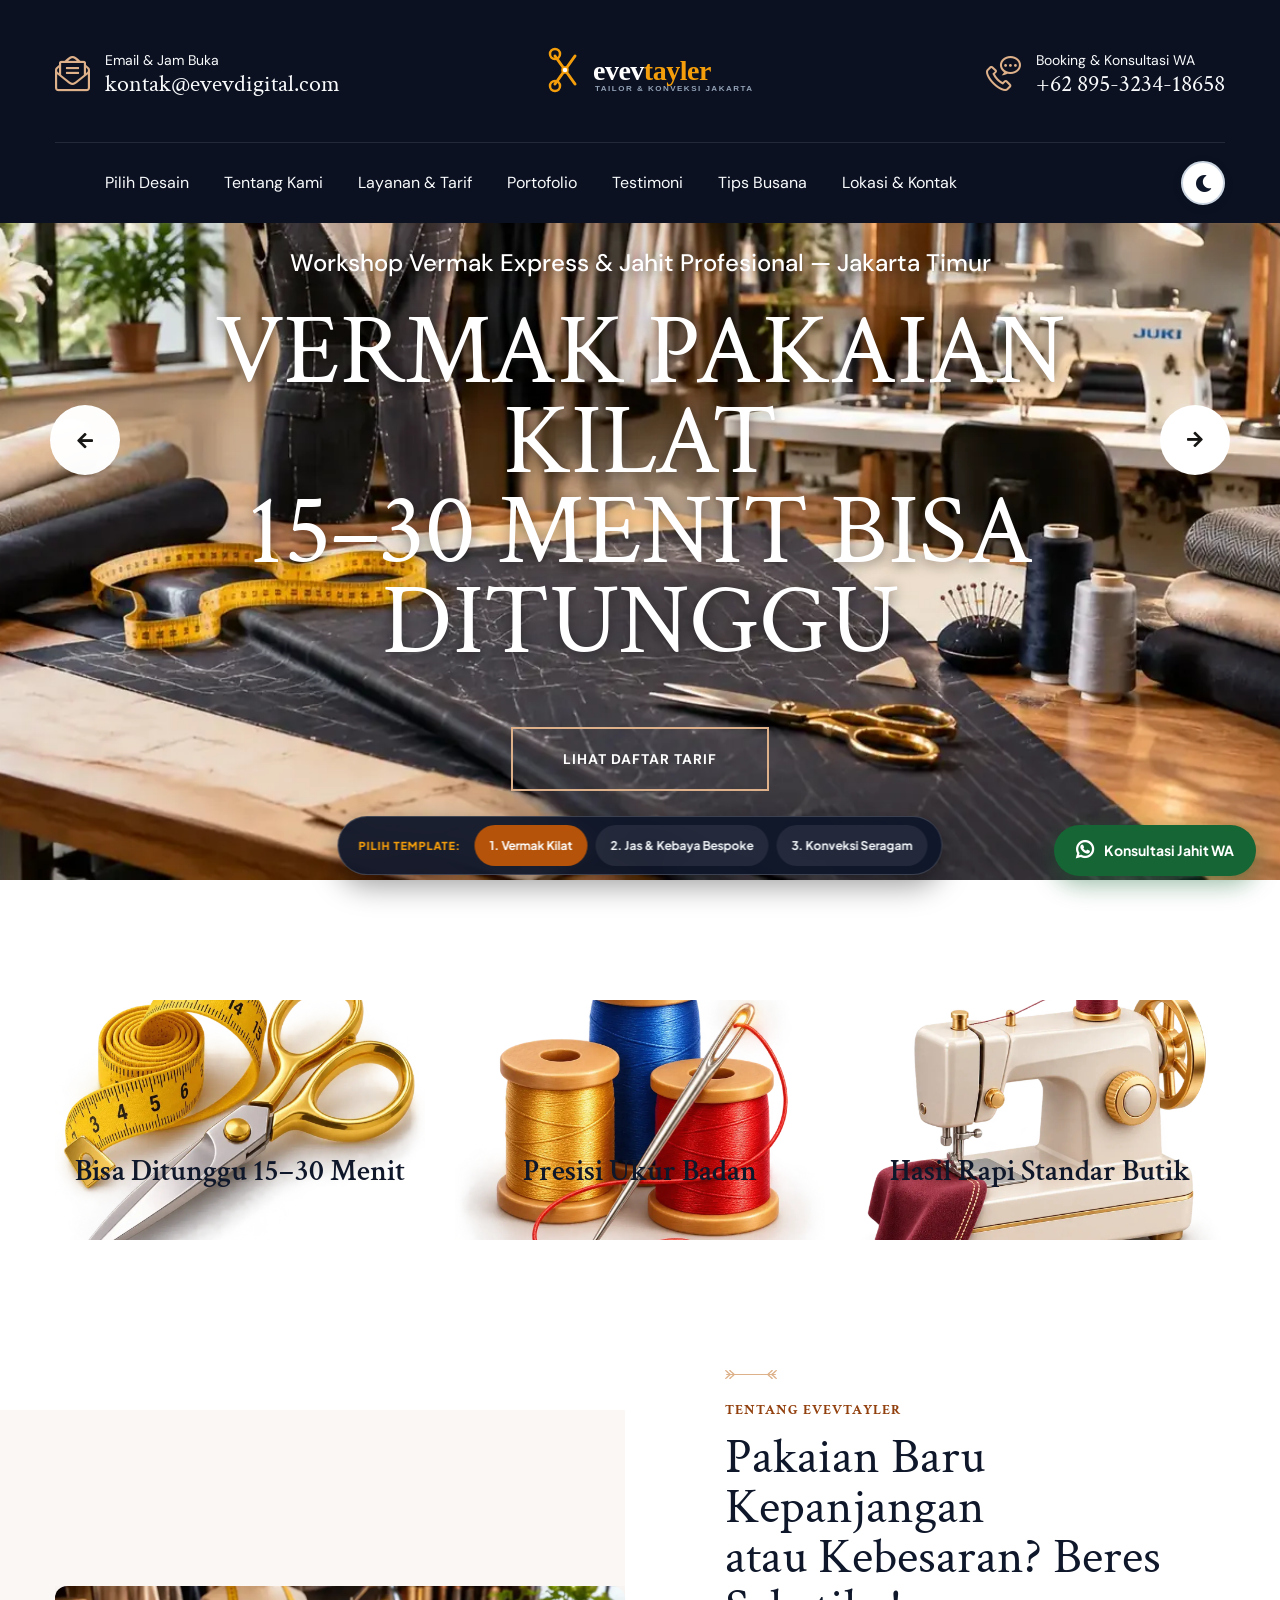
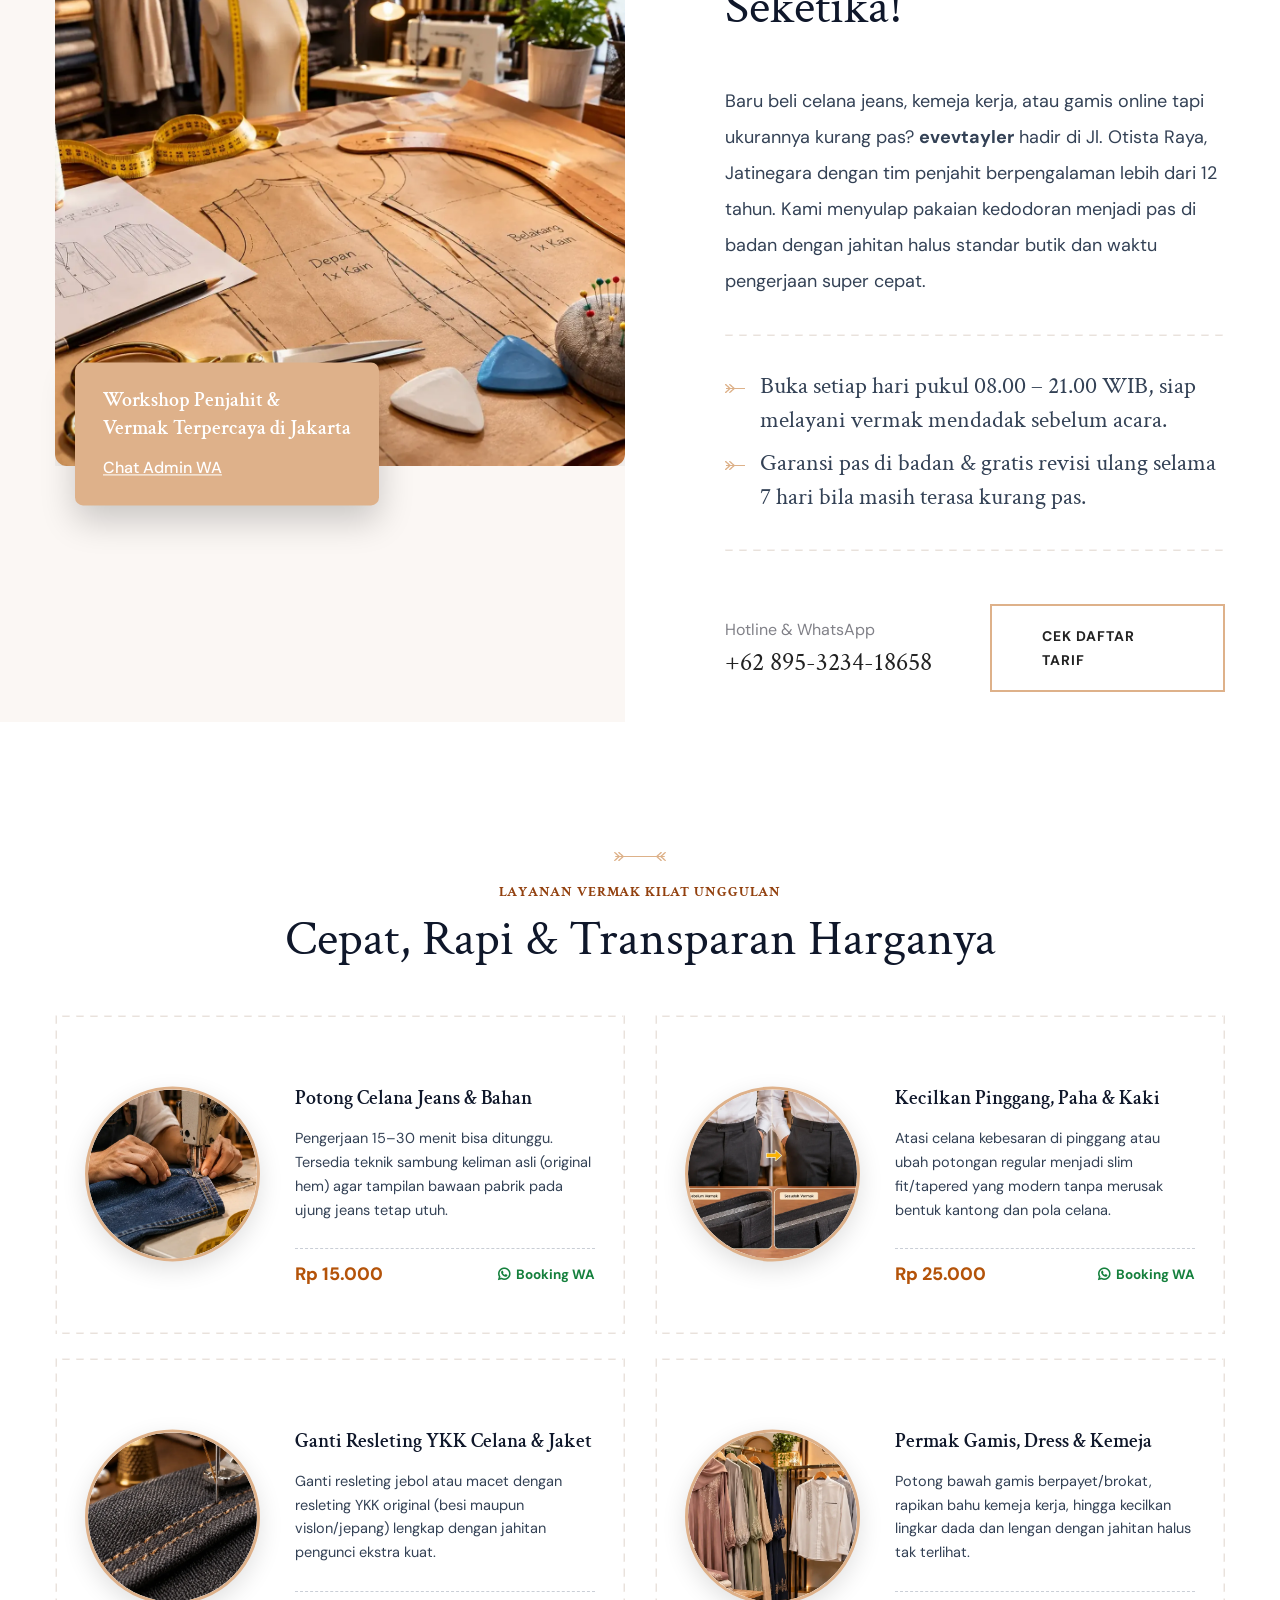
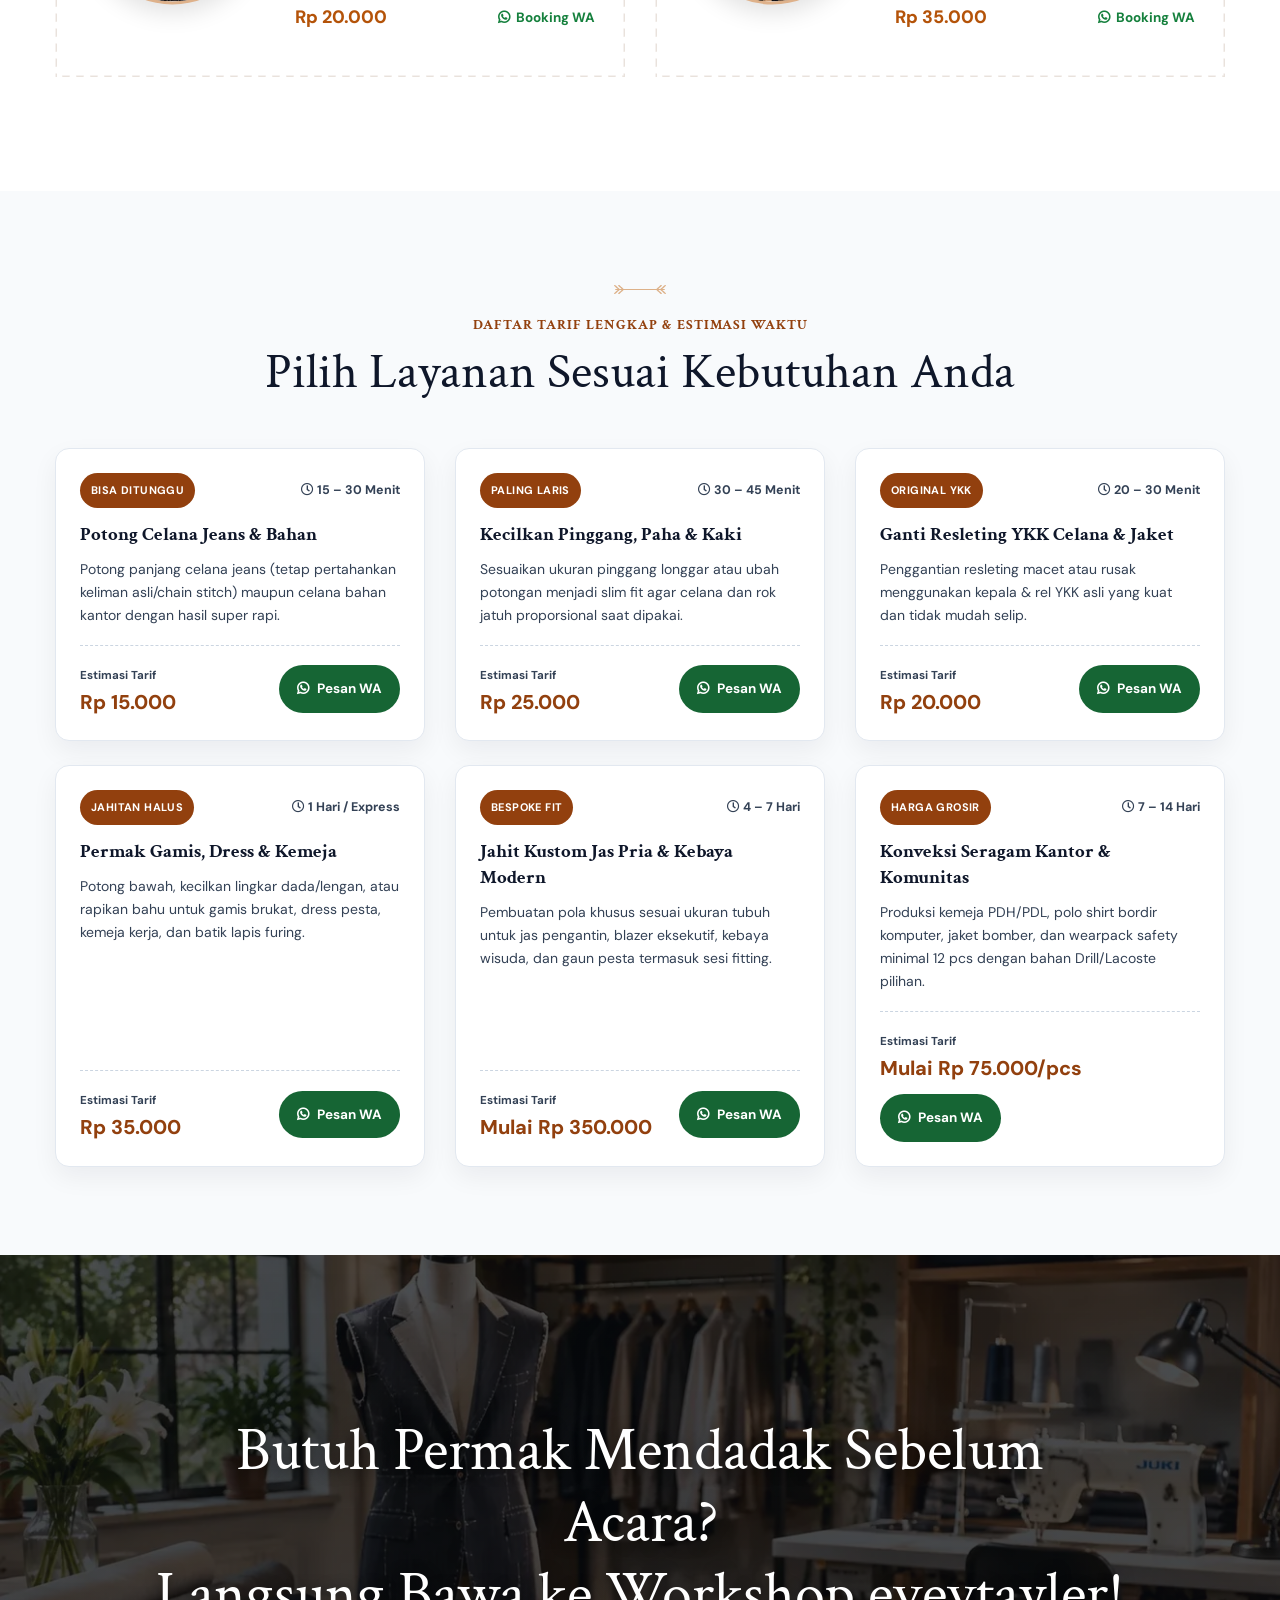
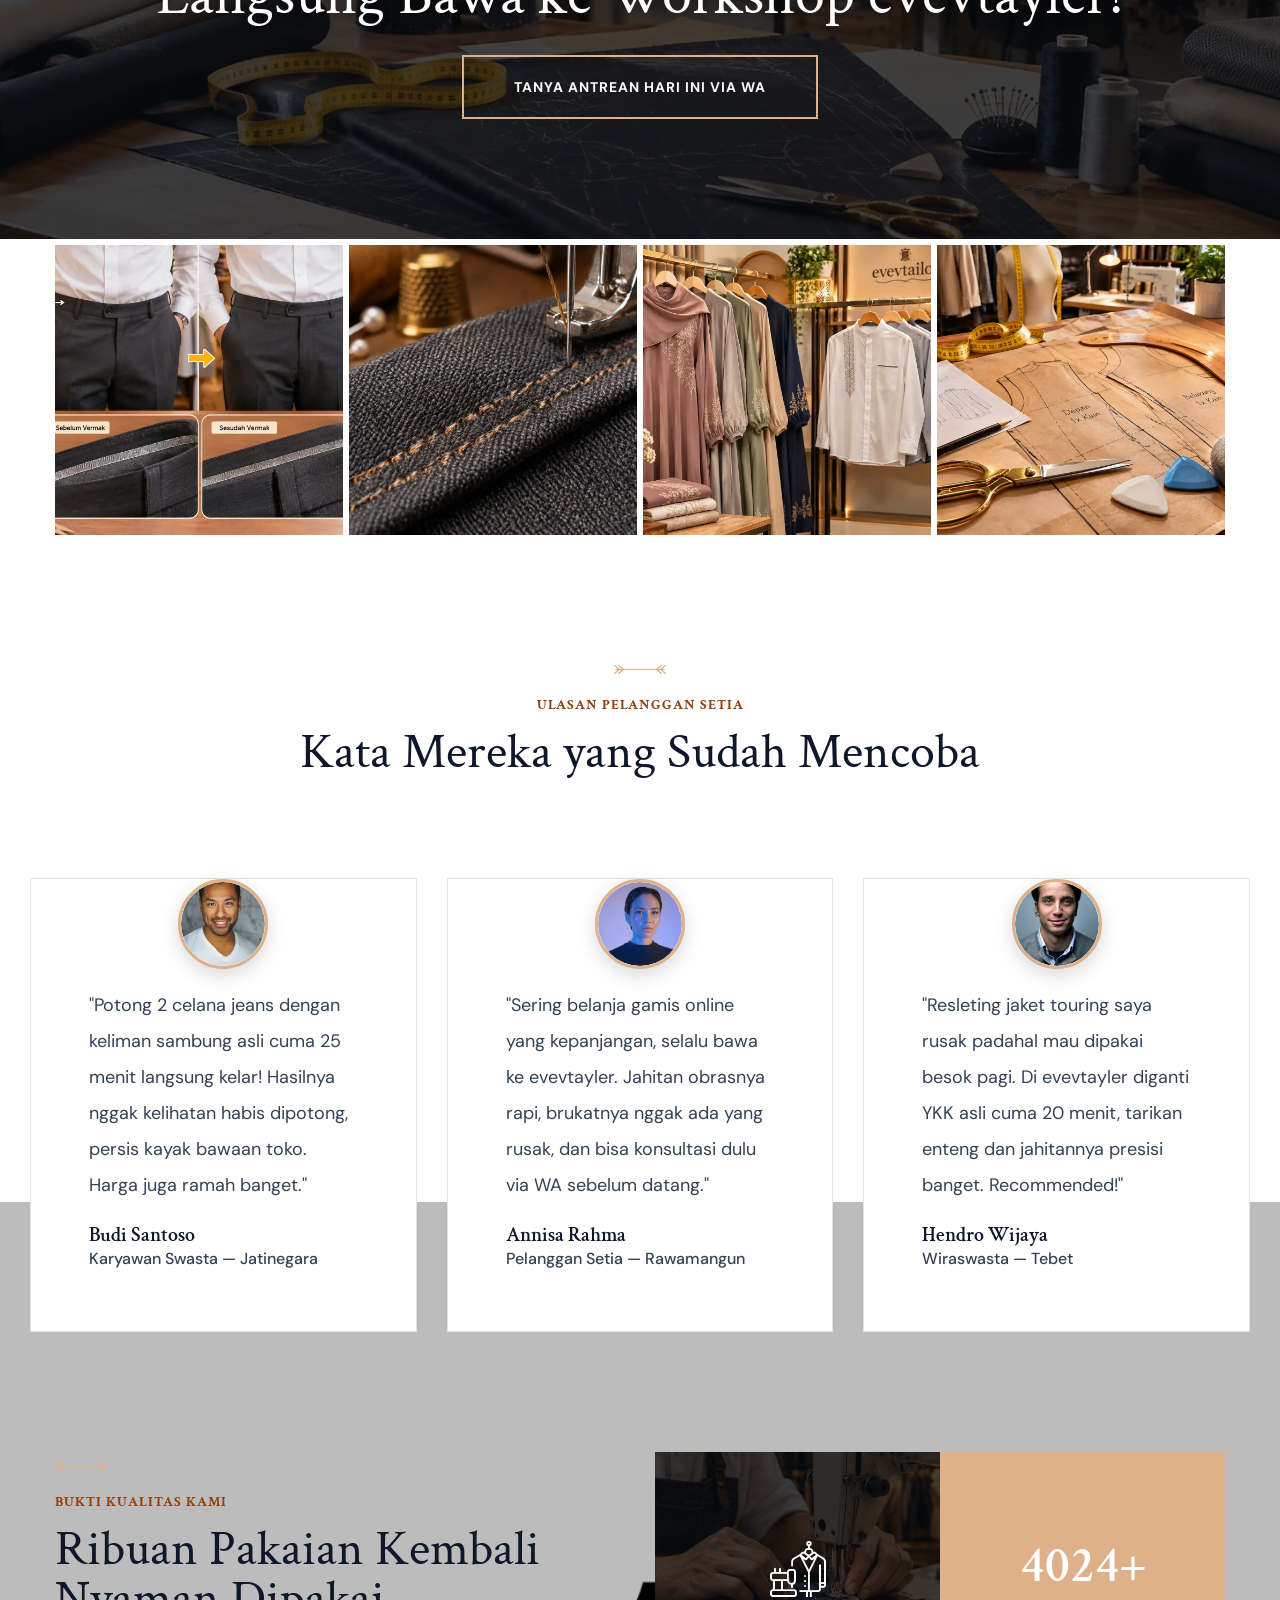
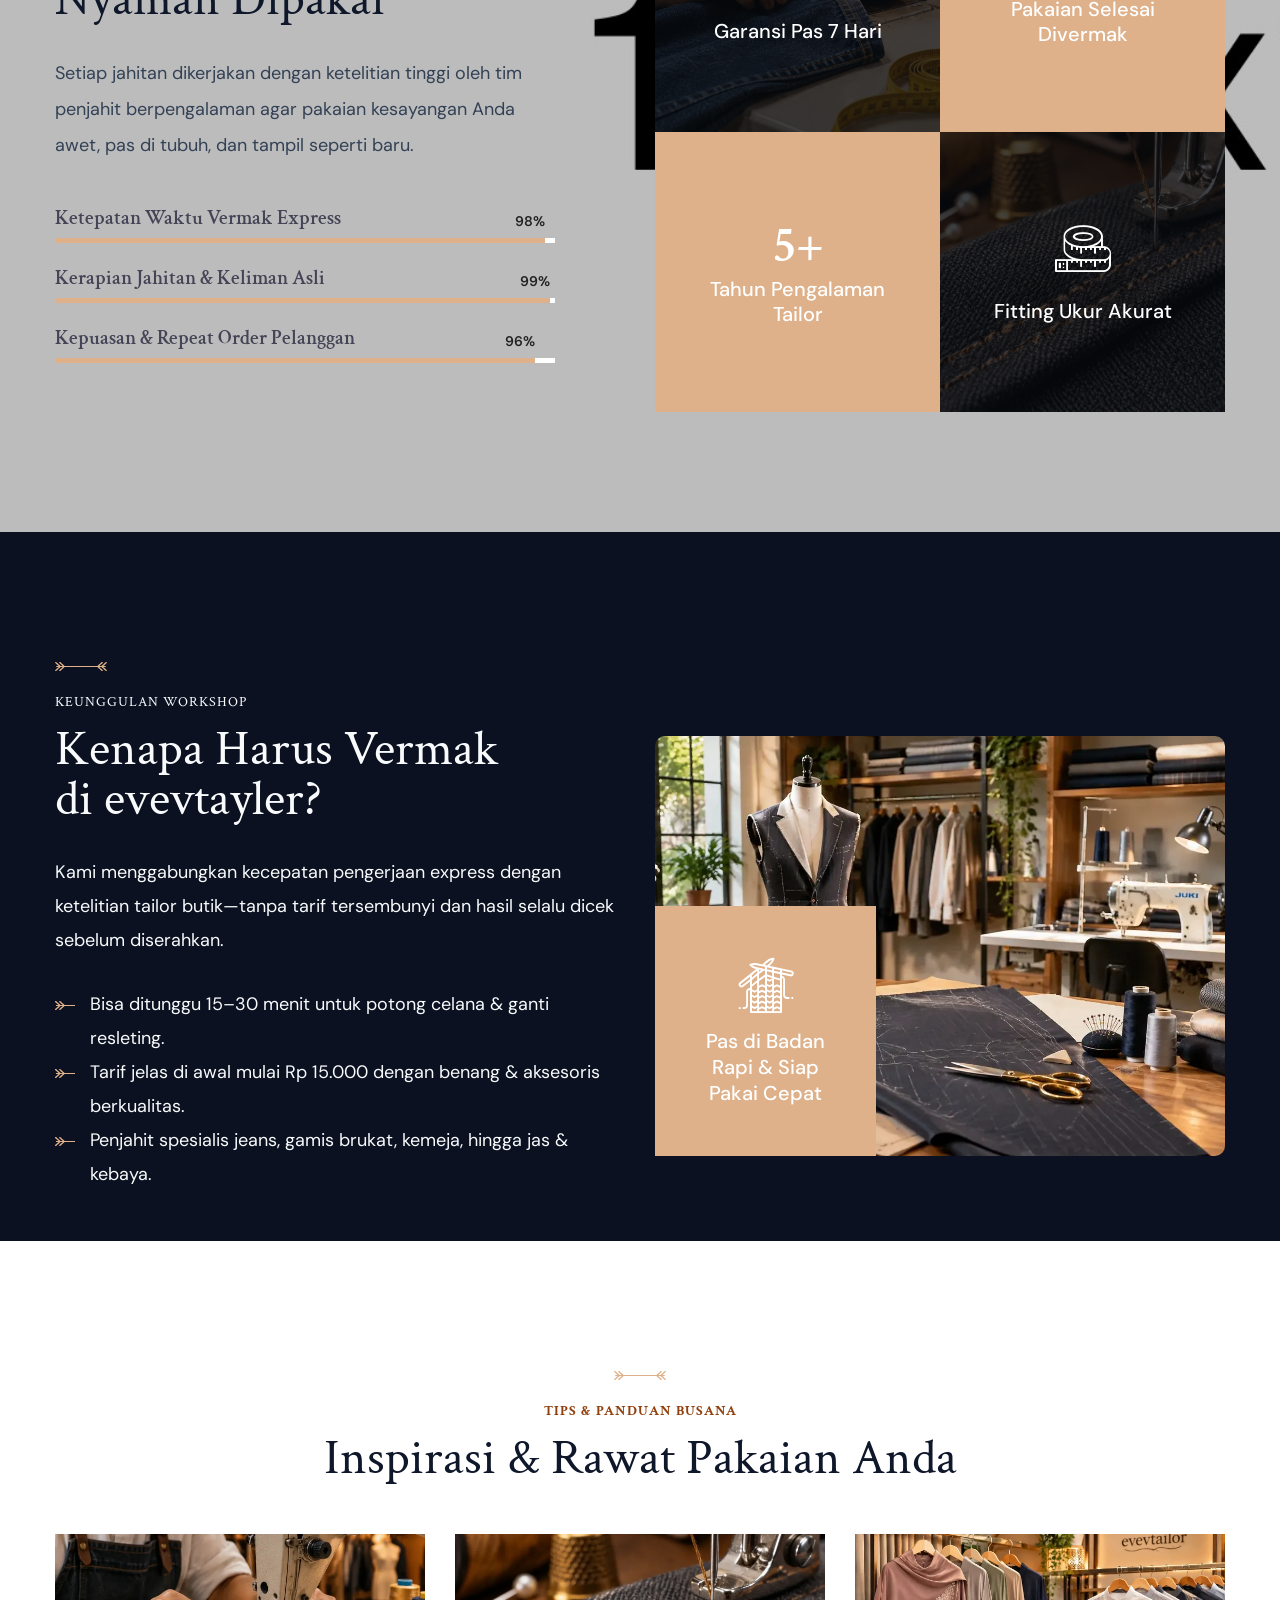
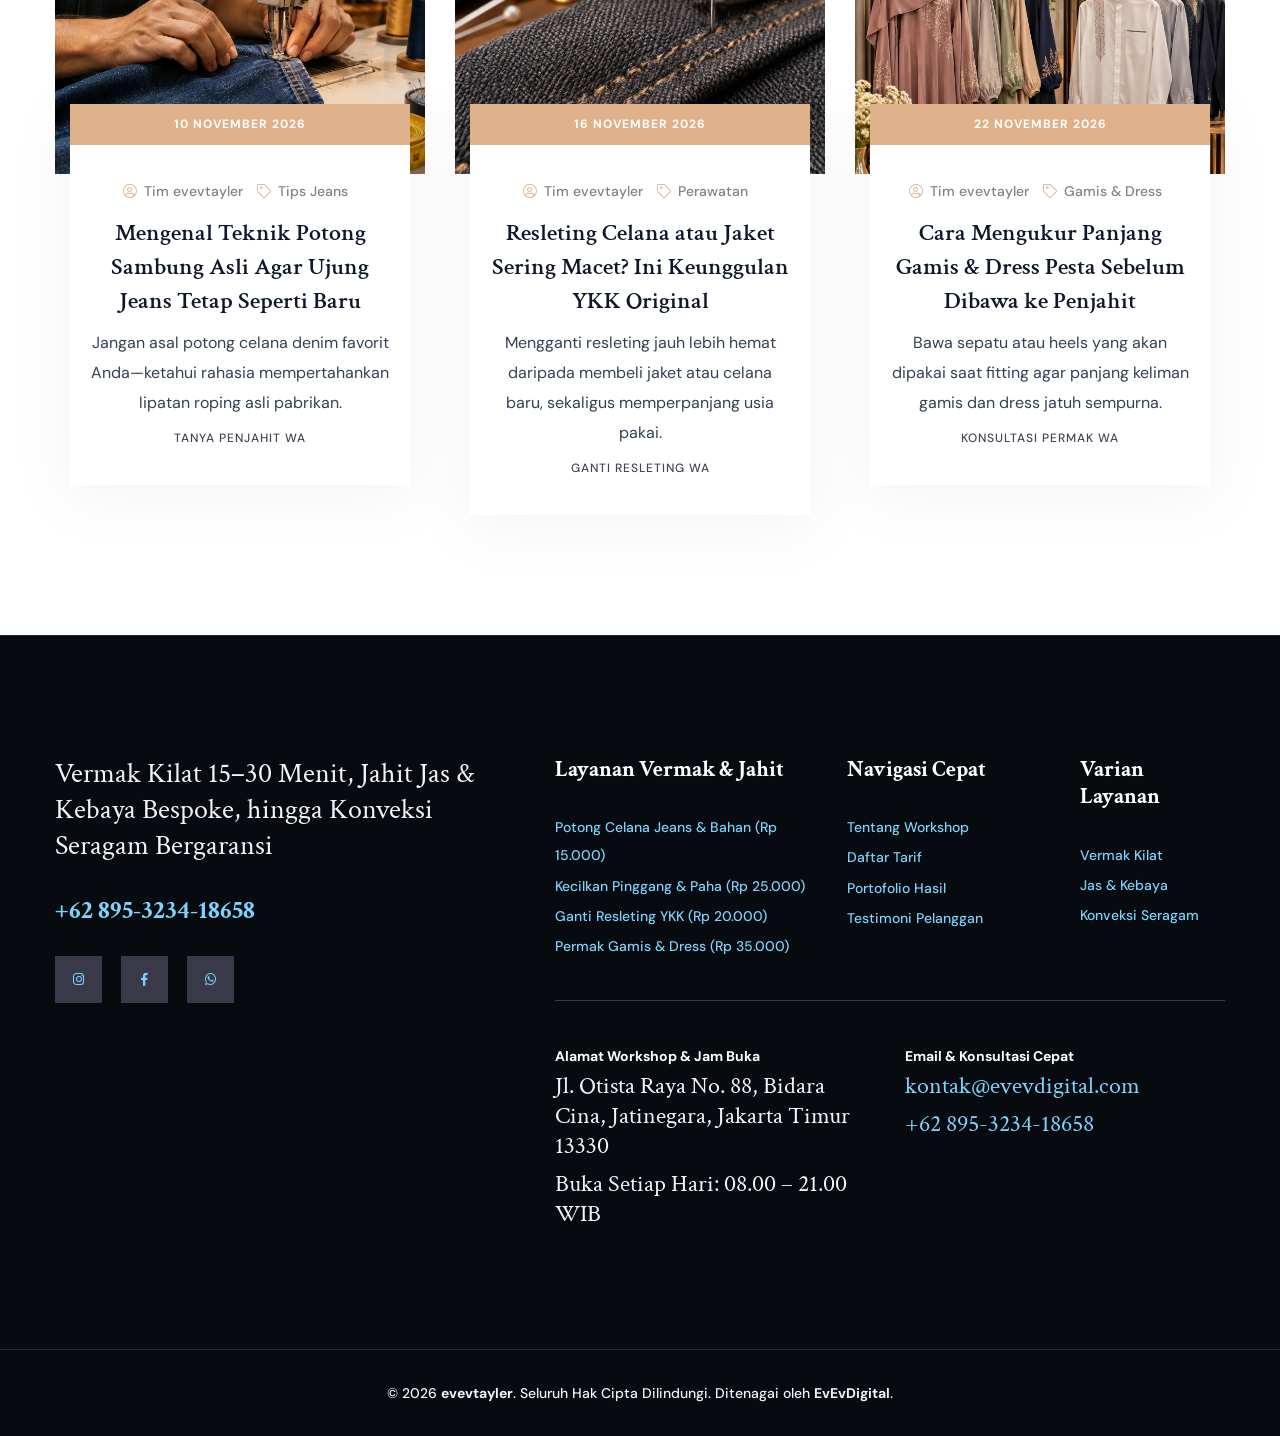
==== commit ade3facb: "fix(penjahit): fix service-block image frames, align introduction card, and add real customer testim" ====
--- a/template-1.html
+++ b/template-1.html
@@ -50,10 +50,10 @@
         object-fit: cover;
     }
     .feature-block_image img { width: 100%; height: 240px; }
-    .service-block-three_image img { width: 140px; height: 140px; border-radius: 50%; }
+    .service-block-three_image img { width: 100% !important; height: 100% !important; object-fit: cover !important; border-radius: 50% !important; display: block !important; }
     .gallery-block_image img { width: 100%; height: 290px; display: block; }
     .news-block-one_image img { width: 100%; height: 240px; display: block; }
-    .testimonial-block-two_image img { width: 84px; height: 84px; border-radius: 50%; }
+    .testimonial-block-two_image img { width: 100% !important; height: 100% !important; object-fit: cover !important; border-radius: 50% !important; display: block !important; }
     .benefits-section_image img { width: 100%; height: 420px; border-radius: 10px; }
 
     /* Kartu Layanan Utama 100% terbaca jelas tanpa terpotong */
@@ -835,21 +835,21 @@
             </div>
             <div class="theme_carousel owl-theme owl-carousel owl-style-one" data-options='{"loop": true, "center": false, "margin": 0, "autoheight":true, "lazyload":true, "nav": true, "dots": true, "autoplay": true, "autoplayTimeout": 6000, "smartSpeed": 1000, "responsive":{ "0" :{ "items": "1" }, "480" :{ "items" : "1" }, "600" :{ "items" : "2" }, "768" :{ "items" : "2" } , "992":{ "items" : "3" }, "1200":{ "items" : "3" }}}'>
                 <div class="testimonial-block-two">
-                    <div class="testimonial-block-two_image"><img src="assets/images/resource/image-6.png" alt="Testimoni Budi Santoso" loading="lazy"></div>
+                    <div class="testimonial-block-two_image"><img src="assets/images/evevtayler/avatar_budi_santoso.webp" alt="Testimoni Budi Santoso" loading="lazy"></div>
                     <div class="testimonial-block-two_text">"Potong 2 celana jeans dengan keliman sambung asli cuma 25 menit langsung kelar! Hasilnya nggak kelihatan habis dipotong, persis kayak bawaan toko. Harga juga ramah banget."</div>
                     <div class="testimonial-block-two_name">Budi Santoso</div>
                     <div class="testimonial-block-two_dasignation">Karyawan Swasta — Jatinegara</div>
                 </div>
 
                 <div class="testimonial-block-two">
-                    <div class="testimonial-block-two_image"><img src="assets/images/resource/image-7.png" alt="Testimoni Annisa Rahma" loading="lazy"></div>
+                    <div class="testimonial-block-two_image"><img src="assets/images/evevtayler/avatar_annisa_rahma.webp" alt="Testimoni Annisa Rahma" loading="lazy"></div>
                     <div class="testimonial-block-two_text">"Sering belanja gamis online yang kepanjangan, selalu bawa ke evevtayler. Jahitan obrasnya rapi, brukatnya nggak ada yang rusak, dan bisa konsultasi dulu via WA sebelum datang."</div>
                     <div class="testimonial-block-two_name">Annisa Rahma</div>
                     <div class="testimonial-block-two_dasignation">Pelanggan Setia — Rawamangun</div>
                 </div>
 
                 <div class="testimonial-block-two">
-                    <div class="testimonial-block-two_image"><img src="assets/images/resource/image-8.png" alt="Testimoni Hendro Wijaya" loading="lazy"></div>
+                    <div class="testimonial-block-two_image"><img src="assets/images/evevtayler/avatar_hendro_wijaya.webp" alt="Testimoni Hendro Wijaya" loading="lazy"></div>
                     <div class="testimonial-block-two_text">"Resleting jaket touring saya rusak padahal mau dipakai besok pagi. Di evevtayler diganti YKK asli cuma 20 menit, tarikan enteng dan jahitannya presisi banget. Recommended!"</div>
                     <div class="testimonial-block-two_name">Hendro Wijaya</div>
                     <div class="testimonial-block-two_dasignation">Wiraswasta — Tebet</div>
--- a/assets/css/responsive.css
+++ b/assets/css/responsive.css
@@ -1,448 +1,581 @@
-/* =====================================================================
-   Responsive CSS & Mobile Ergonomics (360px - 414px, Tablet & Desktop)
-   Sektor 08: Penjahit Busana, Vermak Express & Konveksi Seragam (evevtayler)
-   ===================================================================== */
-
-*,
-*::before,
-*::after {
-  box-sizing: border-box;
-}
-
-html,
-body {
-  overflow-x: hidden !important;
-  max-width: 100vw !important;
-  -webkit-text-size-adjust: 100%;
-}
-
-.page-wrapper {
-  overflow-x: hidden !important;
-  width: 100%;
-  max-width: 100vw;
-}
-
-img,
-svg,
-video,
-iframe {
-  max-width: 100%;
-}
-
-/* =====================================================================
-   OVERRIDE RULE USANG: NAMA MENU, LAYANAN & HARGA 100% TERBACA UTUH
-   ===================================================================== */
-.service-block-three,
-.service-block-three_title,
-.service-block-three_text,
-.evev-service-meta,
-.evev-service-price,
-.evev-tarif-card,
-.evev-tarif-card__title,
-.evev-tarif-card__desc,
-.evev-tarif-card__price,
-.evev-tarif-card__time,
-.feature-block_title,
-.feature-block_text,
-.testimonial-block-two_text,
-.testimonial-block-two_name,
-.news-block-one_title,
-.news-block-one_title a,
-.main-menu .navigation > li > ul > li > a {
-  max-width: none !important;
-  overflow: visible !important;
-  text-overflow: clip !important;
-  white-space: normal !important;
-  word-wrap: break-word;
-  overflow-wrap: break-word;
-}
-
-.evev-service-price,
-.evev-tarif-card__price {
-  white-space: nowrap !important;
-}
-
-/* =====================================================================
-   DESKTOP / LARGE BREAKPOINTS (DIPERTAHANKAN DARI TEMPLATE ASLI)
-   ===================================================================== */
-@media only screen and (max-width: 1480px) {
-  .main-header .header-upper .contact-info {
-    display: none;
-  }
-  .introduction-block_content {
-    left: 0;
-  }
-}
-
-@media only screen and (max-width: 1299px) {
-  section.benefits-section:before {
-    display: none;
-  }
-}
-
-@media only screen and (max-width: 1199px) {
-  .banner-section .banner-slider-nav {
-    display: none;
-  }
-  .services-two-section .inner-container,
-  .testimonial-block-wrapper {
-    padding-left: 15px;
-    padding-right: 15px;
-  }
-  .introduction-block-two_author-wrapper {
-    margin-left: 0;
-  }
-}
-
-@media only screen and (max-width: 1139px) {
-  .main-header .nav-outer .main-menu,
-  .sticky-header {
-    display: none !important;
-  }
-  .nav-outer .mobile-nav-toggler {
-    display: inline-flex !important;
-    align-items: center;
-    justify-content: center;
-    min-width: 44px;
-    min-height: 44px;
-  }
-  .main-header.header-style-two .header-upper .inner-container:before {
-    display: none;
-  }
-  .main-header.header-style-two .header-upper .inner-container {
-    padding: 10px 0;
-    display: flex;
-    align-items: center;
-    justify-content: space-between;
-  }
-  .main-header .header-upper .left-column,
-  .main-header .header-upper .right-column {
-    width: 100%;
-    justify-content: space-between;
-  }
-  .header-top-two .logo-box,
-  .main-header .header-upper .navbar-right {
-    display: none;
-  }
-  .main-header .header-upper .logo-box {
-    display: block !important;
-  }
-  .main-header.header-style-two .nav-outer {
-    width: auto;
-    display: flex;
-    align-items: center;
-    gap: 10px;
-  }
-  .main-header.header-style-one .auto-container {
-    padding: 0 15px;
-  }
-}
-
-@media only screen and (min-width: 768px) {
-  .main-menu .navigation > li > ul,
-  .main-menu .navigation > li > ul > li > ul {
-    display: block !important;
-    visibility: hidden;
-    opacity: 0;
-  }
-}
-
-/* =====================================================================
-   TABLET BREAKPOINT (<= 991px)
-   ===================================================================== */
-@media only screen and (max-width: 991px) {
-  .header-top-two,
-  .header-top,
-  section.introduction-section:before {
-    display: none !important;
-  }
-  .banner-section.style-two .content-box,
-  .banner-section .content-box {
-    min-height: 540px;
-    padding: 80px 0 70px;
-  }
-  .banner-section.style-two .content-box h1,
-  .banner-section .content-box h1 {
-    font-size: 42px;
-    line-height: 1.22;
-  }
-  .banner-section.style-two .content-box h1 br {
-    display: none;
-  }
-  .banner-section .content-box .inner {
-    padding: 0 12px;
-  }
-  .introduction-block {
-    margin-left: 0;
-  }
-  .introduction-block_image {
-    margin-bottom: 48px;
-  }
-  .introduction-block_image .img_hover_3,
-  .introduction-block_image img {
-    width: 100%;
-  }
-  .introduction-block_content {
-    bottom: 0;
-  }
-  .fun-facts-section-two .progress-levels {
-    max-width: 100%;
-  }
-}
-
-/* =====================================================================
-   MOBILE ERGONOMIC OPTIMIZATION (360px - 480px, Fokus 360px - 414px)
-   ===================================================================== */
-@media only screen and (max-width: 767px) {
-  .auto-container,
-  .container {
-    padding-left: 16px !important;
-    padding-right: 16px !important;
-  }
-  .gallery-block_image img {
-    width: 100%;
-    height: 210px !important;
-  }
-  section.news-section:before {
-    display: none;
-  }
-}
-
-@media only screen and (max-width: 575px) {
-  html,
-  body,
-  .page-wrapper {
-    overflow-x: hidden !important;
-    max-width: 100vw !important;
-  }
-
-  /* Thumb-Friendly CTA Buttons (Min Height 48px) */
-  .theme-btn,
-  .btn-style-one,
-  a.theme-btn,
-  button[type="submit"],
-  input[type="submit"],
-  .evev-tarif-card__btn,
-  .evev-service-wa,
-  .introduction-block_link-btn-two,
-  .floating-wa-btn,
-  .wa-floating {
-    min-height: 48px !important;
-    display: inline-flex !important;
-    align-items: center !important;
-    justify-content: center !important;
-    gap: 8px;
-    font-size: 14px !important;
-    font-weight: 700 !important;
-    line-height: 1.25 !important;
-    touch-action: manipulation;
-  }
-
-  .theme-toggle-btn,
-  .mobile-nav-toggler {
-    min-width: 44px !important;
-    min-height: 44px !important;
-    touch-action: manipulation;
-  }
-
-  /* Header Compact Mobile */
-  .main-header .header-upper .logo-box img {
-    max-width: 118px !important;
-    height: auto !important;
-  }
-
-  /* Banner Hero Mobile Readability */
-  .banner-section.style-two .content-box,
-  .banner-section .content-box {
-    min-height: 440px !important;
-    padding: 72px 0 64px !important;
-  }
-
-  .banner-section.style-two .content-box h4,
-  .banner-section .content-box h4 {
-    font-size: 13.5px !important;
-    line-height: 1.45 !important;
-    margin-bottom: 12px !important;
-  }
-
-  .banner-section.style-two .content-box h1,
-  .banner-section .content-box h1 {
-    font-size: clamp(28px, 7.8vw, 36px) !important;
-    line-height: 1.22 !important;
-    margin-bottom: 22px !important;
-  }
-
-  /* Section Titles & Spacing */
-  .sec-title {
-    font-size: clamp(24px, 6.8vw, 32px) !important;
-    line-height: 1.28 !important;
-  }
-
-  .sub-title {
-    font-size: 13px !important;
-  }
-
-  .features-section,
-  .introduction-section,
-  .service-offer-section,
-  .evev-tarif-section,
-  .our-testimonials-section-two,
-  .fun-facts-section-two,
-  .benefits-section,
-  .news-section-two {
-    padding-top: 56px !important;
-    padding-bottom: 56px !important;
-  }
-
-  /* Service Cards Mobile Layout (Zero Clipping) */
-  .service-block-three {
-    padding: 28px 20px !important;
-    text-align: left !important;
-    display: flex;
-    flex-direction: column;
-  }
-
-  .service-block-three_image {
-    position: relative !important;
-    left: auto !important;
-    top: auto !important;
-    margin: 0 0 18px !important;
-    width: 110px !important;
-    height: 110px !important;
-  }
-
-  .service-block-three_image img {
-    width: 110px !important;
-    height: 110px !important;
-    object-fit: cover !important;
-  }
-
-  .service-block-three_title {
-    font-size: 18px !important;
-    line-height: 1.35 !important;
-  }
-
-  .service-block-three_text {
-    font-size: 14px !important;
-    line-height: 1.6 !important;
-  }
-
-  .evev-service-meta {
-    flex-direction: row;
-    align-items: center;
-    justify-content: space-between;
-  }
-
-  /* Tariff Grid Cards Mobile */
-  .evev-tarif-card {
-    padding: 20px 18px !important;
-  }
-
-  .evev-tarif-card__title {
-    font-size: 17.5px !important;
-  }
-
-  .evev-tarif-card__price {
-    font-size: 19px !important;
-  }
-
-  .evev-tarif-card__foot {
-    flex-direction: column;
-    align-items: stretch !important;
-    gap: 12px;
-  }
-
-  .evev-tarif-card__btn {
-    width: 100% !important;
-  }
-
-  /* Intro & Video Banner */
-  .introduction-block_image img {
-    height: 300px !important;
-  }
-
-  .introduction-block_content {
-    position: relative !important;
-    margin-top: -24px;
-    padding: 20px !important;
-  }
-
-  .introduction-block_link-btn .theme-btn {
-    width: 100%;
-    margin-top: 12px;
-  }
-
-  h4.video-block_title {
-    font-size: clamp(24px, 6.8vw, 32px) !important;
-    line-height: 1.3 !important;
-  }
-
-  /* Testimonials & Benefits */
-  .testimonial-block-two {
-    padding: 28px 20px !important;
-    margin-left: 0 !important;
-    margin-right: 0 !important;
-  }
-
-  .benefits-section_image img {
-    height: 290px !important;
-  }
-
-  .benefits-section_icon-box {
-    position: relative !important;
-    left: auto !important;
-    bottom: auto !important;
-    margin-top: 14px;
-  }
-
-  /* Floating Switcher & Floating WA (Zero Overlap) */
-  #evev-template-switcher {
-    bottom: 78px !important;
-    left: 50% !important;
-    transform: translateX(-50%) !important;
-    max-width: 94vw !important;
-    padding: 6px 10px !important;
-    gap: 5px !important;
-    overflow-x: auto !important;
-  }
-
-  #evev-template-switcher > span {
-    display: none !important;
-  }
-
-  #evev-template-switcher .switcher-pill {
-    padding: 8px 11px !important;
-    min-height: 36px !important;
-    font-size: 11.5px !important;
-    white-space: nowrap !important;
-  }
-
-  .floating-wa-btn,
-  .wa-floating,
-  .wa-float-pill,
-  .wa-floating-pill {
-    bottom: 18px !important;
-    right: 14px !important;
-    padding: 10px 18px !important;
-    min-height: 48px !important;
-    font-size: 13.5px !important;
-  }
-
-  .main-footer {
-    padding-bottom: 142px !important;
-  }
-}
-
-@media only screen and (max-width: 380px) {
-  .auto-container,
-  .container {
-    padding-left: 12px !important;
-    padding-right: 12px !important;
-  }
-  .service-block-three {
-    padding: 22px 16px !important;
-  }
-  .evev-tarif-card {
-    padding: 18px 15px !important;
-  }
-}
+/* =====================================================================
+   Responsive CSS & Mobile Ergonomics (360px - 414px, Tablet & Desktop)
+   Sektor 08: Penjahit Busana, Vermak Express & Konveksi Seragam (evevtayler)
+   ===================================================================== */
+
+*,
+*::before,
+*::after {
+  box-sizing: border-box;
+}
+
+html,
+body {
+  overflow-x: hidden !important;
+  max-width: 100vw !important;
+  -webkit-text-size-adjust: 100%;
+}
+
+.page-wrapper {
+  overflow-x: hidden !important;
+  width: 100%;
+  max-width: 100vw;
+}
+
+img,
+svg,
+video,
+iframe {
+  max-width: 100%;
+}
+
+/* =====================================================================
+   OVERRIDE RULE USANG: NAMA MENU, LAYANAN & HARGA 100% TERBACA UTUH
+   ===================================================================== */
+.service-block-three,
+.service-block-three_title,
+.service-block-three_text,
+.evev-service-meta,
+.evev-service-price,
+.evev-tarif-card,
+.evev-tarif-card__title,
+.evev-tarif-card__desc,
+.evev-tarif-card__price,
+.evev-tarif-card__time,
+.feature-block_title,
+.feature-block_text,
+.testimonial-block-two_text,
+.testimonial-block-two_name,
+.news-block-one_title,
+.news-block-one_title a,
+.main-menu .navigation > li > ul > li > a {
+  max-width: none !important;
+  overflow: visible !important;
+  text-overflow: clip !important;
+  white-space: normal !important;
+  word-wrap: break-word;
+  overflow-wrap: break-word;
+}
+
+.evev-service-price,
+.evev-tarif-card__price {
+  white-space: nowrap !important;
+}
+
+/* =====================================================================
+   DESKTOP / LARGE BREAKPOINTS (DIPERTAHANKAN DARI TEMPLATE ASLI)
+   ===================================================================== */
+@media only screen and (max-width: 1480px) {
+  .main-header .header-upper .contact-info {
+    display: none;
+  }
+  .introduction-block_content {
+    left: 0;
+  }
+}
+
+@media only screen and (max-width: 1299px) {
+  section.benefits-section:before {
+    display: none;
+  }
+}
+
+@media only screen and (max-width: 1199px) {
+  .banner-section .banner-slider-nav {
+    display: none;
+  }
+  .services-two-section .inner-container,
+  .testimonial-block-wrapper {
+    padding-left: 15px;
+    padding-right: 15px;
+  }
+  .introduction-block-two_author-wrapper {
+    margin-left: 0;
+  }
+}
+
+@media only screen and (max-width: 1139px) {
+  .main-header .nav-outer .main-menu,
+  .sticky-header {
+    display: none !important;
+  }
+  .nav-outer .mobile-nav-toggler {
+    display: inline-flex !important;
+    align-items: center;
+    justify-content: center;
+    min-width: 44px;
+    min-height: 44px;
+  }
+  .main-header.header-style-two .header-upper .inner-container:before {
+    display: none;
+  }
+  .main-header.header-style-two .header-upper .inner-container {
+    padding: 10px 0;
+    display: flex;
+    align-items: center;
+    justify-content: space-between;
+  }
+  .main-header .header-upper .left-column,
+  .main-header .header-upper .right-column {
+    width: 100%;
+    justify-content: space-between;
+  }
+  .header-top-two .logo-box,
+  .main-header .header-upper .navbar-right {
+    display: none;
+  }
+  .main-header .header-upper .logo-box {
+    display: block !important;
+  }
+  .main-header.header-style-two .nav-outer {
+    width: auto;
+    display: flex;
+    align-items: center;
+    gap: 10px;
+  }
+  .main-header.header-style-one .auto-container {
+    padding: 0 15px;
+  }
+}
+
+@media only screen and (min-width: 768px) {
+  .main-menu .navigation > li > ul,
+  .main-menu .navigation > li > ul > li > ul {
+    display: block !important;
+    visibility: hidden;
+    opacity: 0;
+  }
+}
+
+/* =====================================================================
+   TABLET BREAKPOINT (<= 991px)
+   ===================================================================== */
+@media only screen and (max-width: 991px) {
+  .header-top-two,
+  .header-top,
+  section.introduction-section:before {
+    display: none !important;
+  }
+  .banner-section.style-two .content-box,
+  .banner-section .content-box {
+    min-height: 540px;
+    padding: 80px 0 70px;
+  }
+  .banner-section.style-two .content-box h1,
+  .banner-section .content-box h1 {
+    font-size: 42px;
+    line-height: 1.22;
+  }
+  .banner-section.style-two .content-box h1 br {
+    display: none;
+  }
+  .banner-section .content-box .inner {
+    padding: 0 12px;
+  }
+  .introduction-block {
+    margin-left: 0;
+  }
+  .introduction-block_image {
+    margin-bottom: 48px;
+  }
+  .introduction-block_image .img_hover_3,
+  .introduction-block_image img {
+    width: 100%;
+  }
+  .introduction-block_content {
+    bottom: 0;
+  }
+  .fun-facts-section-two .progress-levels {
+    max-width: 100%;
+  }
+}
+
+/* =====================================================================
+   MOBILE ERGONOMIC OPTIMIZATION (360px - 480px, Fokus 360px - 414px)
+   ===================================================================== */
+@media only screen and (max-width: 767px) {
+  .auto-container,
+  .container {
+    padding-left: 16px !important;
+    padding-right: 16px !important;
+  }
+  .gallery-block_image img {
+    width: 100%;
+    height: 210px !important;
+  }
+  section.news-section:before {
+    display: none;
+  }
+}
+
+@media only screen and (max-width: 575px) {
+  html,
+  body,
+  .page-wrapper {
+    overflow-x: hidden !important;
+    max-width: 100vw !important;
+  }
+
+  /* Thumb-Friendly CTA Buttons (Min Height 48px) */
+  .theme-btn,
+  .btn-style-one,
+  a.theme-btn,
+  button[type="submit"],
+  input[type="submit"],
+  .evev-tarif-card__btn,
+  .evev-service-wa,
+  .introduction-block_link-btn-two,
+  .floating-wa-btn,
+  .wa-floating {
+    min-height: 48px !important;
+    display: inline-flex !important;
+    align-items: center !important;
+    justify-content: center !important;
+    gap: 8px;
+    font-size: 14px !important;
+    font-weight: 700 !important;
+    line-height: 1.25 !important;
+    touch-action: manipulation;
+  }
+
+  .theme-toggle-btn,
+  .mobile-nav-toggler {
+    min-width: 44px !important;
+    min-height: 44px !important;
+    touch-action: manipulation;
+  }
+
+  /* Header Compact Mobile */
+  .main-header .header-upper .logo-box img {
+    max-width: 118px !important;
+    height: auto !important;
+  }
+
+  /* Banner Hero Mobile Readability */
+  .banner-section.style-two .content-box,
+  .banner-section .content-box {
+    min-height: 440px !important;
+    padding: 72px 0 64px !important;
+  }
+
+  .banner-section.style-two .content-box h4,
+  .banner-section .content-box h4 {
+    font-size: 13.5px !important;
+    line-height: 1.45 !important;
+    margin-bottom: 12px !important;
+  }
+
+  .banner-section.style-two .content-box h1,
+  .banner-section .content-box h1 {
+    font-size: clamp(28px, 7.8vw, 36px) !important;
+    line-height: 1.22 !important;
+    margin-bottom: 22px !important;
+  }
+
+  /* Section Titles & Spacing */
+  .sec-title {
+    font-size: clamp(24px, 6.8vw, 32px) !important;
+    line-height: 1.28 !important;
+  }
+
+  .sub-title {
+    font-size: 13px !important;
+  }
+
+  .features-section,
+  .introduction-section,
+  .service-offer-section,
+  .evev-tarif-section,
+  .our-testimonials-section-two,
+  .fun-facts-section-two,
+  .benefits-section,
+  .news-section-two {
+    padding-top: 56px !important;
+    padding-bottom: 56px !important;
+  }
+
+  /* Service Cards Mobile Layout (Zero Clipping) */
+  .service-block-three {
+    padding: 28px 20px !important;
+    text-align: left !important;
+    display: flex;
+    flex-direction: column;
+  }
+
+  .service-block-three_image {
+    position: relative !important;
+    left: auto !important;
+    top: auto !important;
+    margin: 0 0 18px !important;
+    width: 110px !important;
+    height: 110px !important;
+  }
+
+  .service-block-three_image img {
+    width: 110px !important;
+    height: 110px !important;
+    object-fit: cover !important;
+  }
+
+  .service-block-three_title {
+    font-size: 18px !important;
+    line-height: 1.35 !important;
+  }
+
+  .service-block-three_text {
+    font-size: 14px !important;
+    line-height: 1.6 !important;
+  }
+
+  .evev-service-meta {
+    flex-direction: row;
+    align-items: center;
+    justify-content: space-between;
+  }
+
+  /* Tariff Grid Cards Mobile */
+  .evev-tarif-card {
+    padding: 20px 18px !important;
+  }
+
+  .evev-tarif-card__title {
+    font-size: 17.5px !important;
+  }
+
+  .evev-tarif-card__price {
+    font-size: 19px !important;
+  }
+
+  .evev-tarif-card__foot {
+    flex-direction: column;
+    align-items: stretch !important;
+    gap: 12px;
+  }
+
+  .evev-tarif-card__btn {
+    width: 100% !important;
+  }
+
+  /* Intro & Video Banner */
+  .introduction-block_image img {
+    height: 300px !important;
+  }
+
+  .introduction-block_content {
+    position: relative !important;
+    margin-top: -24px;
+    padding: 20px !important;
+  }
+
+  .introduction-block_link-btn .theme-btn {
+    width: 100%;
+    margin-top: 12px;
+  }
+
+  h4.video-block_title {
+    font-size: clamp(24px, 6.8vw, 32px) !important;
+    line-height: 1.3 !important;
+  }
+
+  /* Testimonials & Benefits */
+  .testimonial-block-two {
+    padding: 28px 20px !important;
+    margin-left: 0 !important;
+    margin-right: 0 !important;
+  }
+
+  .benefits-section_image img {
+    height: 290px !important;
+  }
+
+  .benefits-section_icon-box {
+    position: relative !important;
+    left: auto !important;
+    bottom: auto !important;
+    margin-top: 14px;
+  }
+
+  /* Floating Switcher & Floating WA (Zero Overlap) */
+  #evev-template-switcher {
+    bottom: 78px !important;
+    left: 50% !important;
+    transform: translateX(-50%) !important;
+    max-width: 94vw !important;
+    padding: 6px 10px !important;
+    gap: 5px !important;
+    overflow-x: auto !important;
+  }
+
+  #evev-template-switcher > span {
+    display: none !important;
+  }
+
+  #evev-template-switcher .switcher-pill {
+    padding: 8px 11px !important;
+    min-height: 36px !important;
+    font-size: 11.5px !important;
+    white-space: nowrap !important;
+  }
+
+  .floating-wa-btn,
+  .wa-floating,
+  .wa-float-pill,
+  .wa-floating-pill {
+    bottom: 18px !important;
+    right: 14px !important;
+    padding: 10px 18px !important;
+    min-height: 48px !important;
+    font-size: 13.5px !important;
+  }
+
+  .main-footer {
+    padding-bottom: 142px !important;
+  }
+}
+
+@media only screen and (max-width: 380px) {
+  .auto-container,
+  .container {
+    padding-left: 12px !important;
+    padding-right: 12px !important;
+  }
+  .service-block-three {
+    padding: 22px 16px !important;
+  }
+  .evev-tarif-card {
+    padding: 18px 15px !important;
+  }
+}
+
+
+/* ==========================================================================
+   EvEvDigital Penjahit Precise Image Frame & Visual Alignment Engine
+   ========================================================================== */
+
+/* 1. Layanan Utama: service-block-three 100% fit circular frame */
+.service-block-three {
+    position: relative;
+    padding: 30px 30px 30px 240px !important;
+    min-height: 250px !important;
+    display: flex !important;
+    flex-direction: column !important;
+    justify-content: center !important;
+}
+
+.service-block-three_image {
+    position: absolute !important;
+    top: 50% !important;
+    transform: translateY(-50%) !important;
+    left: 30px !important;
+    width: 175px !important;
+    height: 175px !important;
+    border-radius: 50% !important;
+    overflow: hidden !important;
+    border: 3px solid var(--theme-color, #c5a880) !important;
+    box-shadow: 0 8px 24px rgba(0, 0, 0, 0.12) !important;
+    background: #fff !important;
+}
+
+.service-block-three_image img {
+    width: 100% !important;
+    height: 100% !important;
+    object-fit: cover !important;
+    border-radius: 50% !important;
+    display: block !important;
+    transition: transform 0.4s ease !important;
+}
+
+.service-block-three:hover .service-block-three_image img {
+    transform: scale(1.08) !important;
+}
+
+/* 2. Tentang Kami: introduction-block_image & introduction-block_content */
+.introduction-block_image {
+    position: relative !important;
+    margin-bottom: 30px !important;
+    border-radius: 12px !important;
+    overflow: visible !important;
+}
+
+.introduction-block_image img {
+    width: 100% !important;
+    height: 480px !important;
+    object-fit: cover !important;
+    border-radius: 12px !important;
+    display: block !important;
+    box-shadow: 0 12px 36px rgba(0, 0, 0, 0.1) !important;
+}
+
+.introduction-block_content {
+    position: absolute !important;
+    left: 20px !important;
+    bottom: -25px !important;
+    max-width: 360px !important;
+    padding: 24px 28px !important;
+    border-radius: 8px !important;
+    background: var(--theme-color, #c5a880) !important;
+    box-shadow: 0 15px 35px rgba(0, 0, 0, 0.2) !important;
+    z-index: 5 !important;
+}
+
+.introduction-block_content:before {
+    display: none !important;
+}
+
+.introduction-block_text-two {
+    color: #ffffff !important;
+    font-size: 20px !important;
+    line-height: 1.4 !important;
+    margin-bottom: 12px !important;
+    font-weight: 600 !important;
+}
+
+/* 3. Ulasan / Testimoni: Avatar bulat presisi dengan foto asli */
+.testimonial-block-two_image {
+    width: 90px !important;
+    height: 90px !important;
+    border-radius: 50% !important;
+    overflow: hidden !important;
+    margin: 0 auto 18px !important;
+    border: 3px solid var(--theme-color, #c5a880) !important;
+    box-shadow: 0 6px 18px rgba(0, 0, 0, 0.15) !important;
+    background: #fff !important;
+}
+
+.testimonial-block-two_image img {
+    width: 100% !important;
+    height: 100% !important;
+    object-fit: cover !important;
+    border-radius: 50% !important;
+    display: block !important;
+}
+
+@media (max-width: 991px) {
+    .service-block-three {
+        padding: 24px 20px !important;
+        text-align: center !important;
+        align-items: center !important;
+    }
+    .service-block-three_image {
+        position: relative !important;
+        top: auto !important;
+        left: auto !important;
+        transform: none !important;
+        width: 130px !important;
+        height: 130px !important;
+        margin: 0 auto 16px !important;
+    }
+    .introduction-block_image img {
+        height: 380px !important;
+    }
+    .introduction-block_content {
+        position: relative !important;
+        left: 0 !important;
+        bottom: 0 !important;
+        margin-top: -30px !important;
+        max-width: 100% !important;
+        width: calc(100% - 30px) !important;
+        margin-left: auto !important;
+        margin-right: auto !important;
+    }
+}
